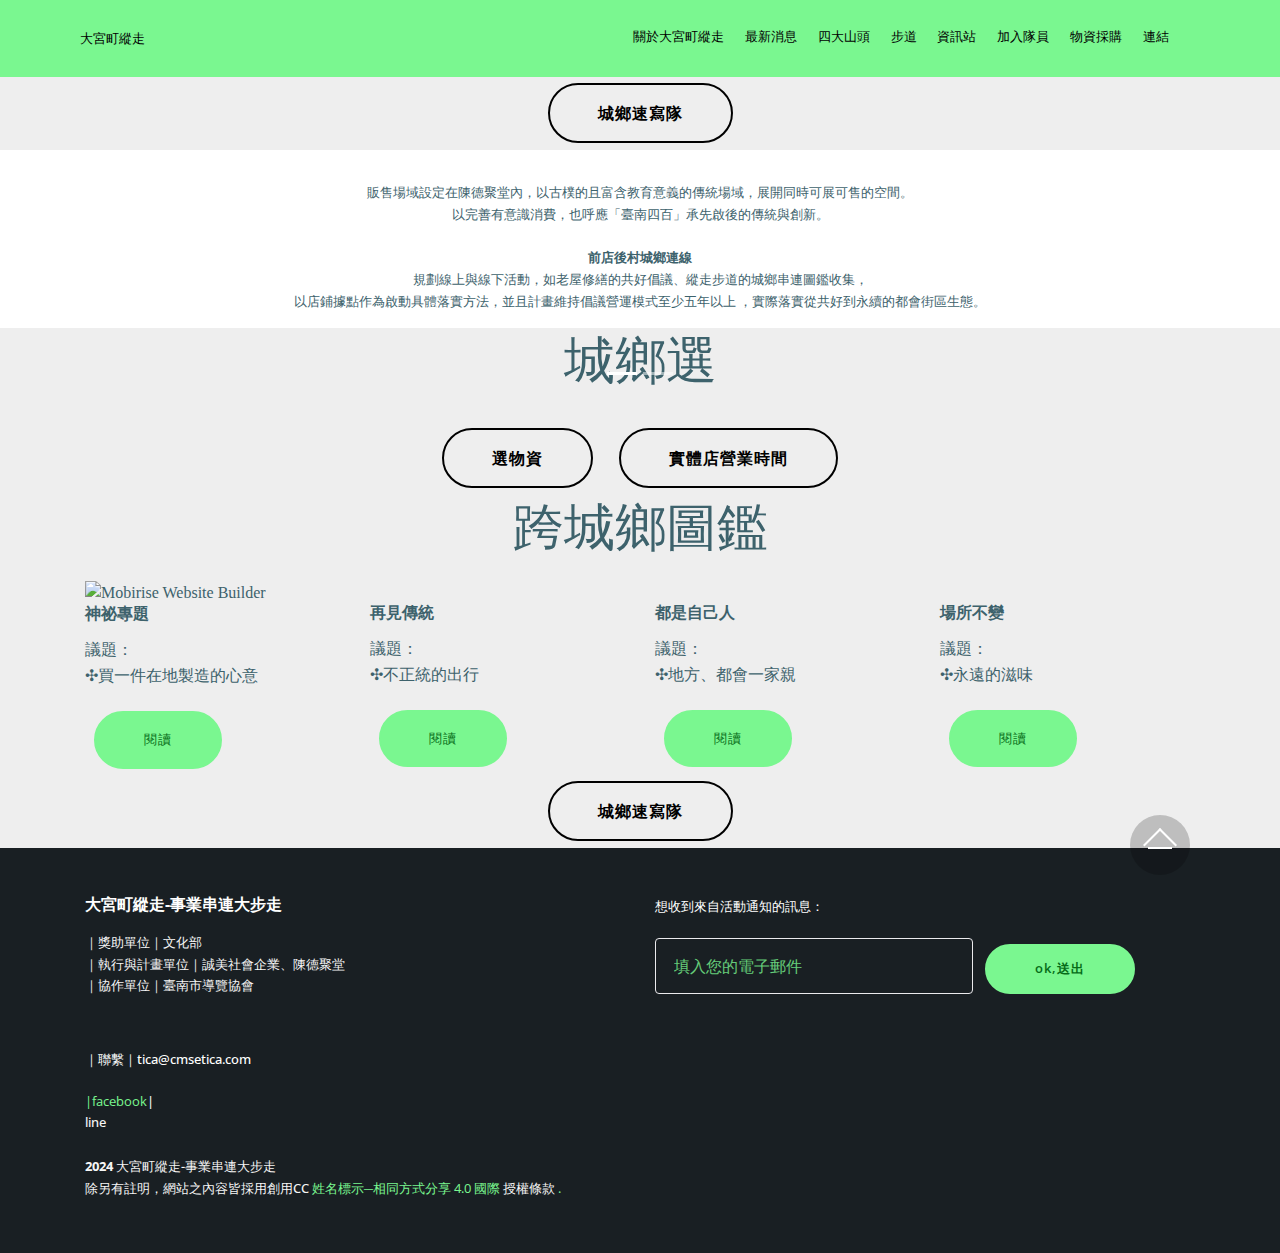
==== page1.html @ 5045e842 "create github pages" ====
<!DOCTYPE html>
<html  >
<head>
  <!-- Site made with Mobirise Website Builder v5.8.0, https://mobirise.com -->
  <meta charset="UTF-8">
  <meta http-equiv="X-UA-Compatible" content="IE=edge">
  <meta name="generator" content="Mobirise v5.8.0, mobirise.com">
  <meta name="viewport" content="width=device-width, initial-scale=1, minimum-scale=1">
  <link rel="shortcut icon" href="assets/images/noun-mountain-6549436.svg" type="image/x-icon">
  <meta name="description" content="">
  
  
  <title>城鄉雜貨店</title>
  <link rel="stylesheet" href="assets/bootstrap/css/bootstrap.min.css">
  <link rel="stylesheet" href="assets/bootstrap/css/bootstrap-grid.min.css">
  <link rel="stylesheet" href="assets/bootstrap/css/bootstrap-reboot.min.css">
  <link rel="stylesheet" href="assets/animatecss/animate.min.css">
    <link rel="stylesheet" href="assets/dropdown/css/style.css">
  <link rel="stylesheet" href="assets/theme/css/style.css">
  <link rel="stylesheet" href="assets/recaptcha.css">
  <link rel="preload" href="https://fonts.googleapis.com/css?family=PT+Serif:400,400i,700,700i&display=swap" as="style" onload="this.onload=null;this.rel='stylesheet'">
  <noscript><link rel="stylesheet" href="https://fonts.googleapis.com/css?family=PT+Serif:400,400i,700,700i&display=swap"></noscript>
  <link rel="preload" href="https://fonts.googleapis.com/css?family=Open+Sans:300,300i,400,400i,600,600i,700,700i,800,800i&display=swap" as="style" onload="this.onload=null;this.rel='stylesheet'">
  <noscript><link rel="stylesheet" href="https://fonts.googleapis.com/css?family=Open+Sans:300,300i,400,400i,600,600i,700,700i,800,800i&display=swap"></noscript>
  <link rel="preload" as="style" href="assets/mobirise/css/mbr-additional.css"><link rel="stylesheet" href="assets/mobirise/css/mbr-additional.css" type="text/css">

  
  
  

</head>
<body>
  
  <section class="menu cid-rwtBZ2A7qZ" once="menu" id="menu01-6x">

    

    <nav class="navbar navbar-expand beta-menu navbar-dropdown align-items-center navbar-fixed-top navbar-toggleable-sm">
        <button class="navbar-toggler navbar-toggler-right" type="button" data-toggle="collapse" data-target="#navbarSupportedContent" aria-controls="navbarSupportedContent" aria-expanded="false" aria-label="Toggle navigation">
            <div class="hamburger">
                <span></span>
                <span></span>
                <span></span>
                <span></span>
            </div>
        </button>
        <div class="menu-logo">
            <div class="navbar-brand">
                
                <span class="navbar-caption-wrap"><a class="navbar-caption text-black text-primary display-4" href="index.html#content1-5">大宮町縱走</a></span>
            </div>
        </div>
        <div class="collapse navbar-collapse" id="navbarSupportedContent">
            <ul class="navbar-nav nav-dropdown nav-right" data-app-modern-menu="true"><li class="nav-item">
                    <a class="nav-link link text-black text-primary display-4" href="index.html#top" aria-expanded="false">關於大宮町縱走</a>
                </li>
                <li class="nav-item"><a class="nav-link link text-black display-4" href="index.html#slider1-3g" aria-expanded="false">最新消息</a></li>
                <li class="nav-item dropdown"><a class="nav-link link dropdown-toggle text-black display-4" href="index.html#features05-z" data-toggle="dropdown-submenu" aria-expanded="false">四大山頭</a><div class="dropdown-menu"><a class="dropdown-item text-black text-primary display-4" href="page1.html#image3-7b">城鄉雜貨店</a><a class="dropdown-item text-black display-4" href="index.html#features05-4i">縱走步道</a><a class="dropdown-item text-black display-4" href="index.html#features05-4i">古物快遞</a><a class="dropdown-item text-black display-4" href="index.html#features05-4i">修繕倡議</a></div></li>
                <li class="nav-item"><a class="nav-link link text-black display-4" href="index.html#content05-3s">步道</a></li>
                <li class="nav-item"><a class="nav-link link text-black display-4" href="index.html#slider3-3v">資訊站</a></li><li class="nav-item dropdown"><a class="nav-link link text-black dropdown-toggle display-4" href="#" data-toggle="dropdown-submenu" aria-expanded="false">加入隊員</a><div class="dropdown-menu"><a class="text-black dropdown-item display-4" href="index.html#slider3-3v">步道縱走隊</a><a class="text-black dropdown-item display-4" href="index.html#slider3-3v">城鄉速寫隊</a></div></li><li class="nav-item"><a class="nav-link link text-black display-4" href="index.html#slider3-3v">物資採購</a></li><li class="nav-item"><a class="nav-link link text-black text-primary display-4" href="https://o8d.github.io/act/" target="_blank">連結</a></li>
                
                <li class="nav-item">
                    <a class="nav-link link text-black display-4" href="https://mobirise.co">
                    </a>
                </li></ul>
            
        </div>
    </nav>
</section>

<section class="header2 personam4_header2 cid-u94qSugy0E" id="header02-7f">

	
    


	

	<div class="container">
		<div class="row justify-content-md-center">
			<div class="col-md-10 align-center">
				
				
				
				<div class="mbr-section-btn"><a class="btn btn-md btn-black-outline display-7" href="https://mobiri.se">城鄉速寫隊</a></div>
			</div>
		</div>
	</div>
</section>

<section data-bs-version="5.1" class="image3 cid-u94etAbN1h" id="image3-7b">
    

    <div class="mbr-overlay" style="opacity: 1; background-color: rgb(255, 255, 255);">
    </div>

    <div class="container">
        <div class="row justify-content-center">
            <div class="col-12 col-lg-12">
                <div class="image-wrapper">
                    <img src="assets/images/2024web0405-1.jpg" alt="">
                    <p class="mbr-description mbr-fonts-style mt-2 align-center display-4">販售場域設定在陳德聚堂內，以古樸的且富含教育意義的傳統場域，展開同時可展可售的空間。<br>以完善有意識消費，也呼應「臺南四百」承先啟後的傳統與創新。<br><br><strong>前店後村城鄉連線</strong><br>規劃線上與線下活動，如老屋修繕的共好倡議、縱走步道的城鄉串連圖鑑收集，<br>以店鋪據點作為啟動具體落實方法，並且計畫維持倡議營運模式至少五年以上 ，實際落實從共好到永續的都會街區生態。</p>
                </div>
            </div>
        </div>
    </div>
</section>

<section class="carousel slide testimonials-slider extTestimonials cid-u94cdJDrda" data-interval="false" id="slider3-75">
    
    

    

    <div class="container align-center">
        <h2 class="mbr-fonts-style mbr-section-title line-bg-warning display-2">城鄉選</h2>
        
        <div class="carousel slide pt-4" role="listbox" data-pause="true" data-keyboard="false" data-ride="false" data-interval="false">
            
            <!-- <div mbr-list mbr-list-grow="testimonialsSlides" class="carousel-inner"> -->
                <ol class="carousel-indicators">
                    <li data-target="#carouselExampleIndicators" data-slide-to="0" class="active"></li>
                    <li data-target="#carouselExampleIndicators" data-slide-to="1"></li>
                   
                  </ol>
                <div class="carousel-item">
                    <div class="row justify-content-center">
                        <div class="col-md-6 img-card col-lg-3">                          
                            <div class="img-block">
                              <div class="wrapper-img">
                                <img src="assets/images/mbr-1.jpg" alt="" title="">
                              </div>
                              <div class="title-block align-left">
                                <h5 class="desk mbr-fonts-style mbr-bold display-4">ꚰ南化區</h5>
                                <h4 class="mbr-fonts-style signature mbr-bold display-5">黑糖、水果、養蜂人家</h4>       
                                <p class="mbr-text mbr-fonts-style display-4">⊹代表產品或商店 ➡︎<br>花粉湯圓、薑黃粉<br>⊹中西區店家媒合 ➡︎<br>綠豆皮的薑黃粉角<br>⊹城鄉的步道走法 ➡︎<br><br><br></p>    
                                        
                              </div>
                            </div>
                        </div>
                        <div class="col-md-6 img-card col-lg-3">
                            <div class="img-block">
                              <div class="wrapper-img">
                                  <img src="assets/images/mbr.jpeg" alt="" title="">
                              </div>
                              <div class="title-block align-left">
                                <h5 class="desk mbr-fonts-style display-4">ꚰ左鎮區</h5>
                                <h4 class="mbr-fonts-style signature mbr-bold display-5">破布子、<br>咖啡豆</h4>                   
                                <p class="mbr-text mbr-fonts-style display-4">⊹代表產品 ➡︎<br>白堊咖啡<br>⊹中西區店家媒合 ➡︎<br>⊹城鄉的步道走法 ➡︎<br></p>
                                 
                              </div>
                            </div>           
                        </div>
                        <div class="col-md-6 img-card col-lg-3">
                            <div class="img-block">
                                <div class="wrapper-img">
                                    <img src="assets/images/mbr-1.jpg" alt="" title="">
                                </div>
                                <div class="title-block align-left">
                                  <h5 class="desk mbr-fonts-style display-4">ꚰ山上區</h5>
                                  <h4 class="mbr-fonts-style signature mbr-bold display-5">鳳梨<br><br></h4>
                                  <p class="mbr-text mbr-fonts-style display-4">⊹代表產品 ➡︎水果酥<br>⊹中西區店家媒合 ➡︎<br>⊹城鄉的步道走法 ➡︎<br></p>
                                   
                                </div>
                            </div>                    
                        </div>
                        <div class="col-md-6 img-card col-lg-3">
                            <div class="img-block">
                                <div class="wrapper-img">
                                    <img src="assets/images/mbr-3.jpg" alt="" title="">
                                </div>
                                <div class="title-block align-left">
                                  <h5 class="desk mbr-fonts-style display-4">ꚰ鹽水區</h5>
                                  <h4 class="mbr-fonts-style signature mbr-bold display-5">番茄</h4>                   
                                  <p class="mbr-text mbr-fonts-style display-4">⊹代表產品 ➡︎<br>⊹中西區店家媒合 ➡︎<br>⊹城鄉的步道走法 ➡︎</p>
                                   
                                </div>
                            </div>                    
                        </div>
                    </div>
                </div>
            <div class="carousel-item">
                    <div class="row justify-content-center">
                        <div class="col-md-6 img-card col-lg-3">
                          
                          <div class="img-block">
                              <div class="wrapper-img">
                                  <img src="file:///Users/chenyiwen/Library/Application%20Support/Mobirise.com/Mobirise/ewen0513_0040gmail_002ecom/addons/studiom4/components/slider3/false">
                              </div>
                              <div class="title-block align-left">
                                <h5 class="desk mbr-fonts-style display-4">神祕專題</h5>
                                <h4 class="mbr-fonts-style signature mbr-bold display-5">1</h4>
                                <p class="mbr-text mbr-fonts-style display-7">買一件在地製造的心意</p>
                                         
                              </div>
                          </div>            
                        </div>
                        <div class="col-md-6 img-card col-lg-3">
                            <div class="img-block">
                                <div class="wrapper-img">
                                    <img src="file:///Users/chenyiwen/Library/Application%20Support/Mobirise.com/Mobirise/ewen0513_0040gmail_002ecom/addons/studiom4/components/slider3/false">
                                </div>
                                <div class="title-block align-left">
                                  <h5 class="desk mbr-fonts-style display-4">再見傳統</h5>
                                  <h4 class="mbr-fonts-style signature mbr-bold display-5">2</h4>                   
                                  <p class="mbr-text mbr-fonts-style display-7">不正統的出行</p>
                                     
                                </div>
                            </div>                    
                        </div>
                        <div class="col-md-6 img-card col-lg-3">
                          <div class="img-block">
                              <div class="wrapper-img">
                                  <img src="file:///Users/chenyiwen/Library/Application%20Support/Mobirise.com/Mobirise/ewen0513_0040gmail_002ecom/addons/studiom4/components/slider3/false">
                              </div>
                              <div class="title-block align-left">
                                <h5 class="desk mbr-fonts-style display-4">都是自己人</h5>
                                <h4 class="mbr-fonts-style signature mbr-bold display-5">3</h4>                   
                                <p class="mbr-text mbr-fonts-style display-7">地方、都會一家親</p>
                                   
                              </div>
                          </div>            
                        </div>
                        <div class="col-md-6 img-card col-lg-3">
                          <div class="img-block">
                            <div class="wrapper-img">
                                <img src="file:///Users/chenyiwen/Library/Application%20Support/Mobirise.com/Mobirise/ewen0513_0040gmail_002ecom/addons/studiom4/components/slider3/false">
                            </div>
                            <div class="title-block align-left">
                              <h5 class="desk mbr-fonts-style display-4">場所不變</h5>
                              <h4 class="mbr-fonts-style signature mbr-bold display-5">&nbsp;4</h4><p class="mbr-text mbr-fonts-style display-7">永遠的滋味</p>
                                       
                            </div>
                          </div>            
                        </div>
                    </div>
                </div>
              </div>
            <!-- <div class="carousel-controls">
              <a class="carousel-control-prev" role="button" data-slide="prev">
                <span aria-hidden="true" class="mbri-left mbr-iconfont"></span>
                <span class="sr-only">Previous</span>
              </a>
              <a class="carousel-control-next" role="button" data-slide="next">
                <span aria-hidden="true" class="mbri-right mbr-iconfont"></span>
                <span class="sr-only">Next</span>
              </a>
            </div> -->
        </div>
    <!-- </div> -->
    
</section>

<section class="header2 personam4_header2 cid-u94qeEYxZe" id="header02-7d">

	
    


	

	<div class="container">
		<div class="row justify-content-md-center">
			<div class="col-md-10 align-center">
				
				
				
				<div class="mbr-section-btn"><a class="btn btn-md btn-black-outline display-7" href="page1.html">選物資</a> <a class="btn btn-md btn-black-outline display-7" href="page1.html">實體店營業時間</a></div>
			</div>
		</div>
	</div>
</section>

<section data-bs-version="5.1" class="features3 cid-u94nMPRrnV" id="features3-7c">
    
    
    <div class="container">
        <div class="mbr-section-head">
            <h4 class="mbr-section-title mbr-fonts-style align-center mb-0 display-2">跨城鄉圖鑑</h4>
            
        </div>
        <div class="row mt-4">
            <div class="item features-image сol-12 col-md-6 col-lg-3 active">
                <div class="item-wrapper">
                    <div class="item-img">
                        <img src="assets/images/mbr-1.jpg" alt="Mobirise Website Builder" data-slide-to="1" data-bs-slide-to="2">
                    </div>
                    <div class="item-content">
                        <h5 class="item-title mbr-fonts-style display-7"><strong>神祕專題</strong></h5>
                        
                        <p class="mbr-text mbr-fonts-style mt-3 display-7">議題：<br>✣買一件在地製造的心意&nbsp;<br></p>
                    </div>
                    <div class="mbr-section-btn item-footer mt-2"><a href="" class="btn btn-primary item-btn display-4" target="_blank">閱讀</a></div>
                </div>
            </div><div class="item features-image сol-12 col-md-6 col-lg-3">
                <div class="item-wrapper">
                    <div class="item-img">
                        <img src="assets/images/mbr-1.jpg" alt="" data-slide-to="2" data-bs-slide-to="1">
                    </div>
                    <div class="item-content">
                        <h5 class="item-title mbr-fonts-style display-7"><strong>再見傳統</strong></h5>
                        
                        <p class="mbr-text mbr-fonts-style mt-3 display-7">議題：<br>✣不正統的出行&nbsp;<br></p>
                    </div>
                    <div class="mbr-section-btn item-footer mt-2"><a href="" class="btn btn-primary item-btn display-4" target="_blank">閱讀</a></div>
                </div>
            </div><div class="item features-image сol-12 col-md-6 col-lg-3">
                <div class="item-wrapper">
                    <div class="item-img">
                        <img src="assets/images/mbr-1.jpg" alt="" data-slide-to="3" data-bs-slide-to="3">
                    </div>
                    <div class="item-content">
                        <h5 class="item-title mbr-fonts-style display-7"><strong>都是自己人</strong></h5>
                        
                        <p class="mbr-text mbr-fonts-style mt-3 display-7">議題：<br>✣地方、都會一家親&nbsp;<br></p>
                    </div>
                    <div class="mbr-section-btn item-footer mt-2"><a href="" class="btn btn-primary item-btn display-4" target="_blank">閱讀</a></div>
                </div>
            </div><div class="item features-image сol-12 col-md-6 col-lg-3">
                <div class="item-wrapper">
                    <div class="item-img">
                        <img src="assets/images/mbr-1.jpg" alt="" data-slide-to="3" data-bs-slide-to="4">
                    </div>
                    <div class="item-content">
                        <h5 class="item-title mbr-fonts-style display-7"><strong>場所不變</strong></h5>
                        
                        <p class="mbr-text mbr-fonts-style mt-3 display-7">議題：<br>✣永遠的滋味&nbsp;<br></p>
                    </div>
                    <div class="mbr-section-btn item-footer mt-2"><a href="" class="btn btn-primary item-btn display-4" target="_blank">閱讀</a></div>
                </div>
            </div>
            
            
        </div>
    </div>
</section>

<section class="header2 personam4_header2 cid-u94soJcaNh" id="header02-7g">

	
    


	

	<div class="container">
		<div class="row justify-content-md-center">
			<div class="col-md-10 align-center">
				
				
				
				<div class="mbr-section-btn"><a class="btn btn-md btn-black-outline display-7" href="page1.html">城鄉速寫隊</a></div>
			</div>
		</div>
	</div>
</section>

<section class="footer1 cid-u8Zj7DPe8q mbr-reveal" id="footer1-6y">

    

    

    <div class="container">
        <div class="row justify-content-between">
            
            
            <div class="col-md-6 wrap col-lg-4 col-lg-6">
                <div class="footer__content">
                    <h4 class="mbr-fonts-style mbr-semibold title__adress display-7"><strong>大宮町縱走-事業串連大步走</strong></h4>
                    <p class="work__adress mbr-fonts-style display-4">｜獎助單位｜文化部<br>｜執行與計畫單位｜誠美社會企業、陳德聚堂<br>｜協作單位｜臺南市導覽協會</p>
                </div>
                <div class="footer__content">
                    <h4 class="mbr-fonts-style mbr-semibold title__adress display-4"><br><div>｜聯繫｜tica@cmsetica.com</div></h4>
                    <p class="work__adress mbr-fonts-style display-4"><strong><a href="https://www.facebook.com/cmsetica/" class="text-primary" target="_blank">|facebook</a></strong>|<br>line&nbsp;<br><br><strong>2024&nbsp;</strong>大宮町縱走-事業串連大步走<br>除另有註明，網站之內容皆採用創用CC<a href="https://creativecommons.org/licenses/by-sa/4.0/deed.zh_TW"> 姓名標示─相同方式分享 4.0 國際 </a>授權條款 <a href="page5.html#content10-33">.</a><strong><a href="https://www.facebook.com/chendejiutang.since1660s/" class="text-primary"><br></a></strong><a href="https://www.facebook.com/chendejiutang.since1660s/" class="text-primary"><strong><br></strong></a></p>
                </div>
            </div>
            <div class="col-md-6 wrap col-lg-6">
                <div class="footer__content">
                    <h4 class="mbr-fonts-style mbr-semibold title__adress display-4">想收到來自活動通知的訊息：</h4>
                   <div class="subscribe__form" data-form-type="formoid">
                <!---Formbuilder Form--->
                <form action="https://mobirise.eu/" method="POST" class="mbr-form form-with-styler" data-form-title="Mobirise Form"><input type="hidden" name="email" data-form-email="true" value="H0iTN4eElPsxp/QvAAJb3RLlJwXbobUTxx27jKUXwEPqYkqMCsYOVD+SOkk6jivtOsJcksHHFjQLmznW78Suj/iKRzMh2T3sj6kEP0ieFW5PPMvyphuk5E2WrXDKukXQ.SyZgMXSVF907f6EC/UXLol0f+LwtbguE61+/skNnOwVMNtXW/xlFOxFIPm2xG/RRFneel+MAjxNnTZdTasz50FGyR/mBd0UPR2P0AofnKzUoscw8qAjBcV8cufySsjA8">
                    <div class="row">
                        <div hidden="hidden" data-form-alert="" class="alert alert-success col-12">謝謝您</div>
                        <div hidden="hidden" data-form-alert-danger="" class="alert alert-danger col-12">
                        </div>
                    </div>
                    <div class="dragArea row">
                        <div class="form-group col-md-7  col-6" data-for="email">
                            <input type="email" name="email" placeholder="填入您的電子郵件" data-form-field="Email" required="required" class="form-control display-4" id="email-footer1-6y">
                        </div>
                        <div class="col-md-5 col-6 input-group-btn"><button type="submit" class="btn btn-lg btn-primary display-4">ok,送出</button></div>
                    </div>
                </form><!---Formbuilder Form--->
            </div>
                </div>
            </div> 
            
            
            </div>
            
            
        </div>
                
</section>


<script src="assets/web/assets/jquery/jquery.min.js"></script>
  <script src="assets/popper/popper.min.js"></script>
  <script src="assets/bootstrap/js/bootstrap.min.js"></script>
  <script src="assets/smoothscroll/smooth-scroll.js"></script>
  <script src="assets/viewportchecker/jquery.viewportchecker.js"></script>
      <script src="assets/dropdown/js/nav-dropdown.js"></script>
  <script src="assets/dropdown/js/navbar-dropdown.js"></script>
  <script src="assets/touchswipe/jquery.touch-swipe.min.js"></script>
  <script src="assets/bootstrapcarouselswipe/bootstrap-carousel-swipe.js"></script>
  <script src="assets/mbr-testimonials-slider/mbr-testimonials-slider.js"></script>
  <script src="assets/theme/js/script.js"></script>
  <script src="assets/formoid.min.js"></script>
  
  
  
 <div id="scrollToTop" class="scrollToTop mbr-arrow-up"><a style="text-align: center;"><i class="mbr-arrow-up-icon mbr-arrow-up-icon-cm cm-icon cm-icon-smallarrow-up"></i></a></div>
    <input name="animation" type="hidden">
  
</body>
</html>
---- assets/theme/css/style.css ----
section {
  background-color: #eeeeee;
}

section,
.container,
.container-fluid {
  position: relative;
  word-wrap: break-word;
}

.form-control:focus {
  box-shadow: none;
}

:focus {
  outline: none;
}

@media (max-width: 992px) {
  .container {
    max-width: 767px !important;
  }
}

a.mbr-iconfont:hover {
  text-decoration: none;
}

.article .lead p,
.article .lead ul,
.article .lead ol,
.article .lead pre,
.article .lead blockquote {
  margin-bottom: 0;
}

a {
  font-style: normal;
  font-weight: 400;
  cursor: pointer;
}

a, a:hover {
  text-decoration: none;
}

figure {
  margin-bottom: 0;
}

body {
  color: #3d626c;
}

h1,
h2,
h3,
h4,
h5,
h6,
.h1,
.h2,
.h3,
.h4,
.h5,
.h6,
.display-1,
.display-2,
.display-3,
.display-4 {
  line-height: 1;
  word-break: break-word;
  word-wrap: break-word;
}

b,
strong {
  font-weight: bold;
}

blockquote {
  padding: 10px 0 10px 20px;
  position: relative;
  border-left: 2px solid;
  border-color: #ff3366;
}

input:-webkit-autofill, input:-webkit-autofill:hover, input:-webkit-autofill:focus, input:-webkit-autofill:active {
  transition-delay: 9999s;
  transition-property: background-color, color;
}

textarea[type="hidden"] {
  display: none;
}

body {
  position: relative;
}

section {
  background-position: 50% 50%;
  background-repeat: no-repeat;
  background-size: cover;
}

section .mbr-background-video,
section .mbr-background-video-preview {
  position: absolute;
  bottom: 0;
  left: 0;
  right: 0;
  top: 0;
}

.hidden {
  visibility: hidden;
}

.mbr-z-index20 {
  z-index: 20;
}

/*! Base colors */
.mbr-white {
  color: #ffffff;
}

.mbr-black {
  color: #000000;
}

.mbr-bg-white {
  background-color: #ffffff;
}

.mbr-bg-black {
  background-color: #000000;
}

/*! Text-aligns */
.align-left {
  text-align: left;
}

.align-center {
  text-align: center;
}

.align-right {
  text-align: right;
}

@media (max-width: 767px) {
  .align-left,
  .align-center,
  .align-right,
  .mbr-section-btn,
  .mbr-section-title {
    text-align: center;
  }
}

/*! Font-weight  */
.mbr-light {
  font-weight: 300;
}

.mbr-regular {
  font-weight: 400;
}

.mbr-semibold {
  font-weight: 500;
}

.mbr-bold {
  font-weight: 700;
}

/*! Media  */
.media-size-item {
  -moz-flex: 1 1 auto;
  -o-flex: 1 1 auto;
  flex: 1 1 auto;
}

.media-content {
  flex-basis: 100%;
}

.media-container-row {
  display: flex;
  flex-direction: row;
  flex-wrap: wrap;
  justify-content: center;
  align-content: center;
  align-items: start;
}

.media-container-row .media-size-item {
  width: 400px;
}

.media-container-column {
  display: flex;
  flex-direction: column;
  flex-wrap: wrap;
  justify-content: center;
  align-content: center;
  align-items: stretch;
}

.media-container-column > * {
  width: 100%;
}

@media (min-width: 992px) {
  .media-container-row {
    flex-wrap: nowrap;
  }
}

figure {
  overflow: hidden;
}

figure[mbr-media-size] {
  transition: width 0.1s;
}

.mbr-figure img,
.mbr-figure iframe {
  display: block;
  width: 100%;
}

.card {
  background-color: transparent;
  border: none;
}

.card-img {
  text-align: center;
  flex-shrink: 0;
  -webkit-flex-shrink: 0;
}

.media {
  max-width: 100%;
  margin: 0 auto;
}

.mbr-figure {
  -ms-grid-row-align: center;
  align-self: center;
}

.media-container > div {
  max-width: 100%;
}

.mbr-figure img,
.card-img img {
  width: 100%;
}

@media (max-width: 991px) {
  .media-size-item {
    width: auto !important;
  }
  .media {
    width: auto;
  }
  .mbr-figure {
    width: 100% !important;
  }
}

/*! Buttons */
.mbr-section-btn {
  margin-left: -.25rem;
  margin-right: -.25rem;
  font-size: 0;
}

nav .mbr-section-btn {
  margin-left: 0rem;
  margin-right: 0rem;
}

/*! Btn icon margin */
.btn .mbr-iconfont,
.btn.btn-sm .mbr-iconfont {
  cursor: pointer;
  margin-right: 0.5rem;
}

.btn.btn-md .mbr-iconfont,
.btn.btn-md .mbr-iconfont {
  margin-right: 0.8rem;
}

.mbr-regular {
  font-weight: 400;
}

.mbr-semibold {
  font-weight: 500;
}

.mbr-bold {
  font-weight: 700;
}

[type="submit"] {
  -webkit-appearance: none;
}

/*! Full-screen */
.mbr-fullscreen .mbr-overlay {
  min-height: 100vh;
}

.mbr-fullscreen {
  display: flex;
  display: -moz-flex;
  display: -ms-flex;
  display: -o-flex;
  align-items: center;
  -webkit-align-items: center;
  min-height: 100vh;
  padding-top: 3rem;
  padding-bottom: 3rem;
}

/*! Map */
.map {
  height: 25rem;
  position: relative;
}

.map iframe {
  width: 100%;
  height: 100%;
}

/* Form */
.form-asterisk {
  font-family: initial;
  position: absolute;
  top: -2px;
  font-weight: normal;
}

/*! Scroll to top arrow */
.mbr-arrow-up {
  bottom: 25px;
  right: 90px;
  position: fixed;
  text-align: right;
  z-index: 5000;
  color: #ffffff;
  font-size: 32px;
  transform: rotate(180deg);
  -webkit-transform: rotate(180deg);
}

.mbr-arrow-up a {
  background: rgba(0, 0, 0, 0.2);
  border-radius: 3px;
  color: #fff;
  display: inline-block;
  height: 60px;
  width: 60px;
  outline-style: none !important;
  position: relative;
  text-decoration: none;
  transition: all .3s ease-in-out;
  cursor: pointer;
  text-align: center;
}

.mbr-arrow-up a:hover {
  background-color: rgba(0, 0, 0, 0.4);
}

.mbr-arrow-up a i {
  line-height: 60px;
}

.mbr-arrow-up-icon {
  display: block;
  color: #fff;
}

.mbr-arrow-up-icon::before {
  content: "\203a";
  display: inline-block;
  font-family: serif;
  font-size: 32px;
  line-height: 1;
  font-style: normal;
  position: relative;
  top: 6px;
  left: -4px;
  -webkit-transform: rotate(-90deg);
  transform: rotate(-90deg);
}

/*! Arrow Down */
.mbr-arrow {
  position: absolute;
  bottom: 45px;
  left: 50%;
  width: 60px;
  height: 60px;
  cursor: pointer;
  background-color: rgba(80, 80, 80, 0.5);
  border-radius: 50%;
  -webkit-transform: translateX(-50%);
  transform: translateX(-50%);
}

.mbr-arrow > a {
  display: inline-block;
  text-decoration: none;
  outline-style: none;
  -webkit-animation: arrowdown 1.7s ease-in-out infinite;
  animation: arrowdown 1.7s ease-in-out infinite;
}

.mbr-arrow > a > i {
  position: absolute;
  top: -2px;
  left: 15px;
  font-size: 2rem;
}

@keyframes arrowdown {
  0% {
    transform: translateY(0px);
    -webkit-transform: translateY(0px);
  }
  50% {
    transform: translateY(-5px);
    -webkit-transform: translateY(-5px);
  }
  100% {
    transform: translateY(0px);
    -webkit-transform: translateY(0px);
  }
}

@-webkit-keyframes arrowdown {
  0% {
    transform: translateY(0px);
    -webkit-transform: translateY(0px);
  }
  50% {
    transform: translateY(-5px);
    -webkit-transform: translateY(-5px);
  }
  100% {
    transform: translateY(0px);
    -webkit-transform: translateY(0px);
  }
}

@media (max-width: 500px) {
  .mbr-arrow-up {
    left: 50%;
    right: auto;
    transform: translateX(-50%) rotate(180deg);
    -webkit-transform: translateX(-50%) rotate(180deg);
  }
}

/*Gradients animation*/
@keyframes gradient-animation {
  from {
    background-position: 0% 100%;
    -webkit-animation-timing-function: ease-in-out;
            animation-timing-function: ease-in-out;
  }
  to {
    background-position: 100% 0%;
    -webkit-animation-timing-function: ease-in-out;
            animation-timing-function: ease-in-out;
  }
}

@-webkit-keyframes gradient-animation {
  from {
    background-position: 0% 100%;
    -webkit-animation-timing-function: ease-in-out;
            animation-timing-function: ease-in-out;
  }
  to {
    background-position: 100% 0%;
    -webkit-animation-timing-function: ease-in-out;
            animation-timing-function: ease-in-out;
  }
}

.bg-gradient {
  background-size: 200% 200%;
  animation: gradient-animation 5s infinite alternate;
  -webkit-animation: gradient-animation 5s infinite alternate;
}

.menu .navbar-brand {
  display: -webkit-flex;
}

.menu .navbar-brand span {
  display: flex;
  display: -webkit-flex;
}

.menu .navbar-brand .navbar-caption-wrap {
  display: -webkit-flex;
}

.menu .navbar-brand .navbar-logo img {
  display: -webkit-flex;
}

@media (min-width: 768px) and (max-width: 991px) {
  .menu .navbar-toggleable-sm .navbar-nav {
    display: -ms-flexbox;
  }
}

@media (max-width: 991px) {
  .menu .navbar-collapse {
    max-height: 93.5vh;
  }
  .menu .navbar-collapse.show {
    overflow: auto;
  }
}

@media (min-width: 992px) {
  .menu .navbar-nav.nav-dropdown {
    display: -webkit-flex;
  }
  .menu .navbar-toggleable-sm .navbar-collapse {
    display: -webkit-flex !important;
  }
  .menu .collapsed .navbar-collapse {
    max-height: 93.5vh;
  }
  .menu .collapsed .navbar-collapse.show {
    overflow: auto;
  }
}

@media (max-width: 767px) {
  .menu .navbar-collapse {
    max-height: 80vh;
  }
}

.navbar {
  display: -webkit-flex;
  -webkit-flex-wrap: wrap;
  -webkit-align-items: center;
  -webkit-justify-content: space-between;
}

.navbar-collapse {
  -webkit-flex-basis: 100%;
  -webkit-flex-grow: 1;
  -webkit-align-items: center;
}

.nav-dropdown .link {
  padding: .667em 1.667em !important;
  margin: 0 !important;
}

.nav {
  display: -webkit-flex;
  -webkit-flex-wrap: wrap;
}

.row {
  display: -webkit-flex;
  -webkit-flex-wrap: wrap;
}

.justify-content-center {
  -webkit-justify-content: center;
}

.form-inline {
  display: -webkit-flex;
  -webkit-align-items: center;
}

.card-wrapper {
  -webkit-flex: 1;
}

.carousel-control {
  z-index: 10;
  display: -webkit-flex;
  -webkit-align-items: center;
  -webkit-justify-content: center;
}

.carousel-controls {
  display: -webkit-flex;
}

.media {
  display: -webkit-flex;
}

.form-group:focus {
  outline: none;
}

.jq-selectbox__select {
  padding: 1.07em .5em;
  position: absolute;
  top: 0;
  left: 0;
  width: 100%;
}

.jq-selectbox__dropdown {
  position: absolute;
  top: 100%;
  left: 0 !important;
  width: 100% !important;
}

.jq-selectbox__trigger-arrow {
  -webkit-transform: translateY(-50%);
          transform: translateY(-50%);
}

.jq-selectbox li {
  padding: 1.07em .5em;
}

.modal-dialog,
.modal-content {
  height: 100%;
}

.modal-dialog .carousel-inner {
  height: calc(100vh - 1.75rem);
}

@media (max-width: 575px) {
  .modal-dialog .carousel-inner {
    height: calc(100vh - 1rem);
  }
}

.carousel-item {
  text-align: center;
}

.carousel-item img {
  margin: auto;
}

.mbr-section-title {
  font-style: normal;
  line-height: 1.2;
}

.mbr-section-subtitle {
  line-height: 1.3;
}

.mbr-text {
  font-style: normal;
  line-height: 1.6;
}

body {
  font-style: normal;
  line-height: 1.5;
}

.btn {
  font-weight: 600;
  border-width: 2px;
  font-style: normal;
  letter-spacing: 1px;
  margin: .4rem .8rem;
  white-space: normal;
  transition: all .3s ease-in-out;
  display: inline-flex;
  align-items: center;
  justify-content: center;
  word-break: break-word;
  -webkit-align-items: center;
  -webkit-justify-content: center;
  display: -webkit-inline-flex;
}

.btn-sm {
  font-weight: 600;
  letter-spacing: 1px;
  transition: all .3s ease-in-out;
}

.btn-md {
  font-weight: 600;
  letter-spacing: 1px;
  margin: .4rem .8rem !important;
  transition: all .3s ease-in-out;
}

.btn-lg {
  font-weight: 600;
  letter-spacing: 1px;
  margin: .4rem .8rem !important;
  transition: all .3s ease-in-out;
}

.btn-form {
  margin: 0;
  border-radius: 0;
}

.btn-form:hover {
  cursor: pointer;
}

@media (max-width: 767px) {
  .btn {
    font-size: .75rem !important;
  }
  .btn .mbr-iconfont {
    font-size: 1rem !important;
  }
}

#scrollToTop a i:before {
  content: '';
  position: absolute;
  height: 40%;
  top: 25%;
  background: #fff;
  width: 2px;
  left: calc(50% - 1px);
}

#scrollToTop a i:after {
  content: '';
  position: absolute;
  display: block;
  border-top: 2px solid #fff;
  border-right: 2px solid #fff;
  width: 40%;
  height: 40%;
  left: 30%;
  bottom: 30%;
  transform: rotate(135deg);
  -webkit-transform: rotate(135deg);
}

/* Others*/
.note-check a[data-value=Rubik] {
  font-style: normal;
}

.mbr-arrow a {
  color: #ffffff;
}

@media (max-width: 767px) {
  .mbr-arrow {
    display: none;
  }
}

.form-control-label {
  position: relative;
  cursor: pointer;
  margin-bottom: .357em;
  padding: 0;
}

.alert {
  color: #ffffff;
  border-radius: 0;
  border: 0;
  font-size: .875rem;
  line-height: 1.5;
  margin-bottom: 1.875rem;
  padding: 1.25rem;
  position: relative;
}

.alert.alert-form::after {
  background-color: inherit;
  bottom: -7px;
  content: "";
  display: block;
  height: 14px;
  left: 50%;
  margin-left: -7px;
  position: absolute;
  transform: rotate(45deg);
  width: 14px;
  -webkit-transform: rotate(45deg);
}

.form-control {
  background-color: #f5f5f5;
  box-shadow: none;
  color: #565656;
  line-height: 1.43;
  min-height: 3.5em;
  padding: 1.07em .5em;
}

.form-control, .form-control:focus {
  border: 1px solid #e8e8e8;
}

.form-active .form-control:invalid {
  border-color: red;
}

.mbr-overlay {
  background-color: #000;
  bottom: 0;
  left: 0;
  opacity: .5;
  position: absolute;
  right: 0;
  top: 0;
  z-index: 0;
  pointer-events: none;
}

blockquote {
  font-style: italic;
  padding: 10px 0 10px 20px;
  font-size: 1.09rem;
  position: relative;
  border-width: 3px;
}

ul,
ol,
pre,
blockquote {
  margin-bottom: 2.3125rem;
}

pre {
  background: #f4f4f4;
  padding: 10px 24px;
  white-space: pre-wrap;
}

.inactive {
  -webkit-user-select: none;
  -moz-user-select: none;
  -ms-user-select: none;
  user-select: none;
  pointer-events: none;
  -webkit-user-drag: none;
  user-drag: none;
}

.mbr-section__comments .row {
  justify-content: center;
  -webkit-justify-content: center;
}

.navbar-toggler {
  align-self: flex-start;
  padding: 0.25rem 0.75rem;
  font-size: 1.25rem;
  line-height: 1;
  background: transparent;
  border: 1px solid transparent;
  border-radius: 0.25rem;
}

.navbar-toggler:focus,
.navbar-toggler:hover {
  text-decoration: none;
}

.navbar-toggler-icon {
  display: inline-block;
  width: 1.5em;
  height: 1.5em;
  vertical-align: middle;
  content: "";
  background: no-repeat center center;
  background-size: 100% 100%;
}

.navbar-toggler-left {
  position: absolute;
  left: 1rem;
}

.navbar-toggler-right {
  position: absolute;
  right: 1rem;
}

@media (max-width: 575px) {
  .navbar-toggleable .navbar-nav .dropdown-menu {
    position: static;
    float: none;
  }
  .navbar-toggleable > .container {
    padding-right: 0;
    padding-left: 0;
  }
}

@media (min-width: 576px) {
  .navbar-toggleable {
    flex-direction: row;
    flex-wrap: nowrap;
    align-items: center;
  }
  .navbar-toggleable .navbar-nav {
    flex-direction: row;
  }
  .navbar-toggleable .navbar-nav .nav-link {
    padding-right: .5rem;
    padding-left: .5rem;
  }
  .navbar-toggleable > .container {
    display: flex;
    flex-wrap: nowrap;
    align-items: center;
  }
  .navbar-toggleable .navbar-collapse {
    display: flex !important;
    width: 100%;
  }
  .navbar-toggleable .navbar-toggler {
    display: none;
  }
}

@media (max-width: 767px) {
  .navbar-toggleable-sm .navbar-nav .dropdown-menu {
    position: static;
    float: none;
  }
  .navbar-toggleable-sm > .container {
    padding-right: 0;
    padding-left: 0;
  }
}

@media (min-width: 768px) {
  .navbar-toggleable-sm {
    flex-direction: row;
    flex-wrap: nowrap;
    align-items: center;
  }
  .navbar-toggleable-sm .navbar-nav {
    flex-direction: row;
  }
  .navbar-toggleable-sm .navbar-nav .nav-link {
    padding-right: .5rem;
    padding-left: .5rem;
  }
  .navbar-toggleable-sm > .container {
    display: flex;
    flex-wrap: nowrap;
    align-items: center;
  }
  .navbar-toggleable-sm .navbar-collapse {
    display: none;
    width: 100%;
  }
  .navbar-toggleable-sm .navbar-toggler {
    display: none;
  }
}

@media (max-width: 991px) {
  .navbar-toggleable-md .navbar-nav .dropdown-menu {
    position: static;
    float: none;
  }
  .navbar-toggleable-md > .container {
    padding-right: 0;
    padding-left: 0;
  }
}

@media (min-width: 992px) {
  .navbar-toggleable-md {
    flex-direction: row;
    flex-wrap: nowrap;
    align-items: center;
  }
  .navbar-toggleable-md .navbar-nav {
    flex-direction: row;
  }
  .navbar-toggleable-md .navbar-nav .nav-link {
    padding-right: .5rem;
    padding-left: .5rem;
  }
  .navbar-toggleable-md > .container {
    display: flex;
    flex-wrap: nowrap;
    align-items: center;
  }
  .navbar-toggleable-md .navbar-collapse {
    display: flex !important;
    width: 100%;
  }
  .navbar-toggleable-md .navbar-toggler {
    display: none;
  }
}

@media (max-width: 1199px) {
  .navbar-toggleable-lg .navbar-nav .dropdown-menu {
    position: static;
    float: none;
  }
  .navbar-toggleable-lg > .container {
    padding-right: 0;
    padding-left: 0;
  }
}

@media (min-width: 1200px) {
  .navbar-toggleable-lg {
    flex-direction: row;
    flex-wrap: nowrap;
    align-items: center;
  }
  .navbar-toggleable-lg .navbar-nav {
    flex-direction: row;
  }
  .navbar-toggleable-lg .navbar-nav .nav-link {
    padding-right: .5rem;
    padding-left: .5rem;
  }
  .navbar-toggleable-lg > .container {
    display: flex;
    flex-wrap: nowrap;
    align-items: center;
  }
  .navbar-toggleable-lg .navbar-collapse {
    display: flex !important;
    width: 100%;
  }
  .navbar-toggleable-lg .navbar-toggler {
    display: none;
  }
}

.navbar-toggleable-xl {
  flex-direction: row;
  flex-wrap: nowrap;
  align-items: center;
}

.navbar-toggleable-xl .navbar-nav .dropdown-menu {
  position: static;
  float: none;
}

.navbar-toggleable-xl > .container {
  padding-right: 0;
  padding-left: 0;
}

.navbar-toggleable-xl .navbar-nav {
  flex-direction: row;
}

.navbar-toggleable-xl .navbar-nav .nav-link {
  padding-right: .5rem;
  padding-left: .5rem;
}

.navbar-toggleable-xl > .container {
  display: flex;
  flex-wrap: nowrap;
  align-items: center;
}

.navbar-toggleable-xl .navbar-collapse {
  display: flex !important;
  width: 100%;
}

.navbar-toggleable-xl .navbar-toggler {
  display: none;
}

.card-img {
  width: auto;
}

.menu .navbar.collapsed:not(.beta-menu) {
  flex-direction: column;
}

.carousel-item.active,
.carousel-item-next,
.carousel-item-prev {
  display: flex;
}

.note-air-layout .dropup .dropdown-menu,
.note-air-layout .navbar-fixed-bottom .dropdown .dropdown-menu {
  bottom: initial !important;
}

html,
body {
  height: auto;
  min-height: 100vh;
}

.dropup .dropdown-toggle::after {
  display: none;
}
.engine {
	position: absolute;
	text-indent: -2400px;
	text-align: center;
	padding: 0;
	top: 0;
	left: -2400px;
}
---- assets/mobirise/css/mbr-additional.css ----
body {
  font-family: EB Garamond;
}
.display-1 {
  font-family: 'PT Serif', serif;
  font-size: 4.2rem;
}
.display-1 > .mbr-iconfont {
  font-size: 6.72rem;
}
.display-2 {
  font-family: 'Open Sans', sans-serif;
  font-size: 3.2rem;
}
.display-2 > .mbr-iconfont {
  font-size: 5.12rem;
}
.display-4 {
  font-family: 'Open Sans', sans-serif;
  font-size: 0.8rem;
  line-height: 1.7;
  font-weight: 500;
}
.display-4 > .mbr-iconfont {
  font-size: 1.28rem;
}
.display-5 {
  font-family: 'Open Sans', sans-serif;
  font-size: 1.6rem;
  line-height: 1.3;
  font-weight: 500;
}
.display-5 > .mbr-iconfont {
  font-size: 2.56rem;
}
.display-7 {
  font-family: 'Open Sans', sans-serif;
  font-size: 1rem;
}
.display-7 > .mbr-iconfont {
  font-size: 1.6rem;
}
/* ---- Fluid typography for mobile devices ---- */
/* 1.4 - font scale ratio ( bootstrap == 1.42857 ) */
/* 100vw - current viewport width */
/* (48 - 20)  48 == 48rem == 768px, 20 == 20rem == 320px(minimal supported viewport) */
/* 0.65 - min scale variable, may vary */
@media (max-width: 768px) {
  .display-1 {
    font-size: 3.36rem;
    font-size: calc( 2.12rem + (4.2 - 2.12) * ((100vw - 20rem) / (48 - 20)));
    line-height: calc( 1.4 * (2.12rem + (4.2 - 2.12) * ((100vw - 20rem) / (48 - 20))));
  }
  .display-2 {
    font-size: 2.56rem;
    font-size: calc( 1.77rem + (3.2 - 1.77) * ((100vw - 20rem) / (48 - 20)));
    line-height: calc( 1.4 * (1.77rem + (3.2 - 1.77) * ((100vw - 20rem) / (48 - 20))));
  }
  .display-4 {
    font-size: 0.64rem;
    font-size: calc( 0.93rem + (0.8 - 0.93) * ((100vw - 20rem) / (48 - 20)));
    line-height: calc( 1.4 * (0.93rem + (0.8 - 0.93) * ((100vw - 20rem) / (48 - 20))));
  }
  .display-5 {
    font-size: 1.28rem;
    font-size: calc( 1.21rem + (1.6 - 1.21) * ((100vw - 20rem) / (48 - 20)));
    line-height: calc( 1.4 * (1.21rem + (1.6 - 1.21) * ((100vw - 20rem) / (48 - 20))));
  }
}
/* Buttons */
.btn {
  padding: 1rem 3rem;
  border-radius: 3px;
}
.btn-sm {
  padding: 0.6rem 1.5rem;
  border-radius: 3px;
}
.btn-md {
  padding: 1rem 3rem;
  border-radius: 3px;
}
.btn-lg {
  padding: 1.2rem 3.2rem;
  border-radius: 3px;
}
.bg-primary {
  background-color: #7af790 !important;
}
.bg-success {
  background-color: #f7ed4a !important;
}
.bg-info {
  background-color: #82786e !important;
}
.bg-warning {
  background-color: #879a9f !important;
}
.bg-danger {
  background-color: #ffffff !important;
}
.btn-primary,
.btn-primary:active {
  background-color: #7af790 !important;
  border-color: #7af790 !important;
  color: #066c18 !important;
}
.btn-primary:hover,
.btn-primary:focus,
.btn-primary.focus,
.btn-primary.active {
  color: #066c18 !important;
  background-color: #32f354 !important;
  border-color: #32f354 !important;
}
.btn-primary.disabled,
.btn-primary:disabled {
  color: #066c18 !important;
  background-color: #32f354 !important;
  border-color: #32f354 !important;
}
.btn-secondary,
.btn-secondary:active {
  background-color: #ff3366 !important;
  border-color: #ff3366 !important;
  color: #ffffff !important;
}
.btn-secondary:hover,
.btn-secondary:focus,
.btn-secondary.focus,
.btn-secondary.active {
  color: #ffffff !important;
  background-color: #e50039 !important;
  border-color: #e50039 !important;
}
.btn-secondary.disabled,
.btn-secondary:disabled {
  color: #ffffff !important;
  background-color: #e50039 !important;
  border-color: #e50039 !important;
}
.btn-info,
.btn-info:active {
  background-color: #82786e !important;
  border-color: #82786e !important;
  color: #ffffff !important;
}
.btn-info:hover,
.btn-info:focus,
.btn-info.focus,
.btn-info.active {
  color: #ffffff !important;
  background-color: #59524b !important;
  border-color: #59524b !important;
}
.btn-info.disabled,
.btn-info:disabled {
  color: #ffffff !important;
  background-color: #59524b !important;
  border-color: #59524b !important;
}
.btn-success,
.btn-success:active {
  background-color: #f7ed4a !important;
  border-color: #f7ed4a !important;
  color: #3f3c03 !important;
}
.btn-success:hover,
.btn-success:focus,
.btn-success.focus,
.btn-success.active {
  color: #3f3c03 !important;
  background-color: #eadd0a !important;
  border-color: #eadd0a !important;
}
.btn-success.disabled,
.btn-success:disabled {
  color: #3f3c03 !important;
  background-color: #eadd0a !important;
  border-color: #eadd0a !important;
}
.btn-warning,
.btn-warning:active {
  background-color: #879a9f !important;
  border-color: #879a9f !important;
  color: #ffffff !important;
}
.btn-warning:hover,
.btn-warning:focus,
.btn-warning.focus,
.btn-warning.active {
  color: #ffffff !important;
  background-color: #617479 !important;
  border-color: #617479 !important;
}
.btn-warning.disabled,
.btn-warning:disabled {
  color: #ffffff !important;
  background-color: #617479 !important;
  border-color: #617479 !important;
}
.btn-danger,
.btn-danger:active {
  background-color: #ffffff !important;
  border-color: #ffffff !important;
  color: #808080 !important;
}
.btn-danger:hover,
.btn-danger:focus,
.btn-danger.focus,
.btn-danger.active {
  color: #808080 !important;
  background-color: #d9d9d9 !important;
  border-color: #d9d9d9 !important;
}
.btn-danger.disabled,
.btn-danger:disabled {
  color: #808080 !important;
  background-color: #d9d9d9 !important;
  border-color: #d9d9d9 !important;
}
.btn-white {
  color: #333333 !important;
}
.btn-white,
.btn-white:active {
  background-color: #ffffff !important;
  border-color: #ffffff !important;
  color: #808080 !important;
}
.btn-white:hover,
.btn-white:focus,
.btn-white.focus,
.btn-white.active {
  color: #808080 !important;
  background-color: #d9d9d9 !important;
  border-color: #d9d9d9 !important;
}
.btn-white.disabled,
.btn-white:disabled {
  color: #808080 !important;
  background-color: #d9d9d9 !important;
  border-color: #d9d9d9 !important;
}
.btn-black,
.btn-black:active {
  background-color: #333333 !important;
  border-color: #333333 !important;
  color: #ffffff !important;
}
.btn-black:hover,
.btn-black:focus,
.btn-black.focus,
.btn-black.active {
  color: #ffffff !important;
  background-color: #0d0d0d !important;
  border-color: #0d0d0d !important;
}
.btn-black.disabled,
.btn-black:disabled {
  color: #ffffff !important;
  background-color: #0d0d0d !important;
  border-color: #0d0d0d !important;
}
.btn-primary-outline,
.btn-primary-outline:active {
  background: none;
  border-color: #1af140;
  color: #1af140;
}
.btn-primary-outline:hover,
.btn-primary-outline:focus,
.btn-primary-outline.focus,
.btn-primary-outline.active {
  color: #066c18;
  background-color: #7af790;
  border-color: #7af790;
}
.btn-primary-outline.disabled,
.btn-primary-outline:disabled {
  color: #066c18 !important;
  background-color: #7af790 !important;
  border-color: #7af790 !important;
}
.btn-secondary-outline,
.btn-secondary-outline:active {
  background: none;
  border-color: #cc0033;
  color: #cc0033;
}
.btn-secondary-outline:hover,
.btn-secondary-outline:focus,
.btn-secondary-outline.focus,
.btn-secondary-outline.active {
  color: #ffffff;
  background-color: #ff3366;
  border-color: #ff3366;
}
.btn-secondary-outline.disabled,
.btn-secondary-outline:disabled {
  color: #ffffff !important;
  background-color: #ff3366 !important;
  border-color: #ff3366 !important;
}
.btn-info-outline,
.btn-info-outline:active {
  background: none;
  border-color: #4b453f;
  color: #4b453f;
}
.btn-info-outline:hover,
.btn-info-outline:focus,
.btn-info-outline.focus,
.btn-info-outline.active {
  color: #ffffff;
  background-color: #82786e;
  border-color: #82786e;
}
.btn-info-outline.disabled,
.btn-info-outline:disabled {
  color: #ffffff !important;
  background-color: #82786e !important;
  border-color: #82786e !important;
}
.btn-success-outline,
.btn-success-outline:active {
  background: none;
  border-color: #d2c609;
  color: #d2c609;
}
.btn-success-outline:hover,
.btn-success-outline:focus,
.btn-success-outline.focus,
.btn-success-outline.active {
  color: #3f3c03;
  background-color: #f7ed4a;
  border-color: #f7ed4a;
}
.btn-success-outline.disabled,
.btn-success-outline:disabled {
  color: #3f3c03 !important;
  background-color: #f7ed4a !important;
  border-color: #f7ed4a !important;
}
.btn-warning-outline,
.btn-warning-outline:active {
  background: none;
  border-color: #55666b;
  color: #55666b;
}
.btn-warning-outline:hover,
.btn-warning-outline:focus,
.btn-warning-outline.focus,
.btn-warning-outline.active {
  color: #ffffff;
  background-color: #879a9f;
  border-color: #879a9f;
}
.btn-warning-outline.disabled,
.btn-warning-outline:disabled {
  color: #ffffff !important;
  background-color: #879a9f !important;
  border-color: #879a9f !important;
}
.btn-danger-outline,
.btn-danger-outline:active {
  background: none;
  border-color: #cccccc;
  color: #cccccc;
}
.btn-danger-outline:hover,
.btn-danger-outline:focus,
.btn-danger-outline.focus,
.btn-danger-outline.active {
  color: #808080;
  background-color: #ffffff;
  border-color: #ffffff;
}
.btn-danger-outline.disabled,
.btn-danger-outline:disabled {
  color: #808080 !important;
  background-color: #ffffff !important;
  border-color: #ffffff !important;
}
.btn-black-outline,
.btn-black-outline:active {
  background: none;
  border-color: #000000;
  color: #000000;
}
.btn-black-outline:hover,
.btn-black-outline:focus,
.btn-black-outline.focus,
.btn-black-outline.active {
  color: #ffffff;
  background-color: #333333;
  border-color: #333333;
}
.btn-black-outline.disabled,
.btn-black-outline:disabled {
  color: #ffffff !important;
  background-color: #333333 !important;
  border-color: #333333 !important;
}
.btn-white-outline,
.btn-white-outline:active,
.btn-white-outline.active {
  background: none;
  border-color: #ffffff;
  color: #ffffff;
}
.btn-white-outline:hover,
.btn-white-outline:focus,
.btn-white-outline.focus {
  color: #333333;
  background-color: #ffffff;
  border-color: #ffffff;
}
.text-primary {
  color: #7af790 !important;
}
.text-secondary {
  color: #ff3366 !important;
}
.text-success {
  color: #f7ed4a !important;
}
.text-info {
  color: #82786e !important;
}
.text-warning {
  color: #879a9f !important;
}
.text-danger {
  color: #ffffff !important;
}
.text-white {
  color: #ffffff !important;
}
.text-black {
  color: #000000 !important;
}
a.text-primary:hover,
a.text-primary:focus {
  color: #1af140 !important;
}
a.text-secondary:hover,
a.text-secondary:focus {
  color: #cc0033 !important;
}
a.text-success:hover,
a.text-success:focus {
  color: #d2c609 !important;
}
a.text-info:hover,
a.text-info:focus {
  color: #4b453f !important;
}
a.text-warning:hover,
a.text-warning:focus {
  color: #55666b !important;
}
a.text-danger:hover,
a.text-danger:focus {
  color: #cccccc !important;
}
a.text-white:hover,
a.text-white:focus {
  color: #b3b3b3 !important;
}
a.text-black:hover,
a.text-black:focus {
  color: #4d4d4d !important;
}
.alert-success {
  background-color: #70c770;
}
.alert-info {
  background-color: #82786e;
}
.alert-warning {
  background-color: #879a9f;
}
.alert-danger {
  background-color: #ffffff;
}
.mbr-section-btn a.btn:not(.btn-form) {
  border-radius: 100px;
}
.mbr-section-btn a.btn:not(.btn-form):hover,
.mbr-section-btn a.btn:not(.btn-form):focus {
  box-shadow: none !important;
}
.mbr-section-btn a.btn:not(.btn-form):hover,
.mbr-section-btn a.btn:not(.btn-form):focus {
  box-shadow: 0 10px 40px 0 rgba(0, 0, 0, 0.2) !important;
  -webkit-box-shadow: 0 10px 40px 0 rgba(0, 0, 0, 0.2) !important;
}
.mbr-gallery-filter li a {
  border-radius: 100px !important;
}
.mbr-gallery-filter li.active .btn {
  background-color: #7af790;
  border-color: #7af790;
  color: #08841e;
}
.mbr-gallery-filter li.active .btn:focus {
  box-shadow: none;
}
.nav-tabs .nav-link {
  border-radius: 100px !important;
}
a,
a:hover {
  color: #7af790;
}
.mbr-plan-header.bg-primary .mbr-plan-subtitle,
.mbr-plan-header.bg-primary .mbr-plan-price-desc {
  color: #ffffff;
}
.mbr-plan-header.bg-success .mbr-plan-subtitle,
.mbr-plan-header.bg-success .mbr-plan-price-desc {
  color: #ffffff;
}
.mbr-plan-header.bg-info .mbr-plan-subtitle,
.mbr-plan-header.bg-info .mbr-plan-price-desc {
  color: #beb8b2;
}
.mbr-plan-header.bg-warning .mbr-plan-subtitle,
.mbr-plan-header.bg-warning .mbr-plan-price-desc {
  color: #ced6d8;
}
.mbr-plan-header.bg-danger .mbr-plan-subtitle,
.mbr-plan-header.bg-danger .mbr-plan-price-desc {
  color: #ffffff;
}
/* Scroll to top button*/
#scrollToTop a {
  border-radius: 100px;
}
.form-control {
  font-family: 'Open Sans', sans-serif;
  font-size: 1rem;
}
.form-control > .mbr-iconfont {
  font-size: 1.6rem;
}
blockquote {
  border-color: #7af790;
}
/* Forms */
.mbr-form .btn {
  margin: .4rem 0;
}
.mbr-form .input-group-btn a.btn {
  border-radius: 100px !important;
}
.mbr-form .input-group-btn a.btn:hover {
  box-shadow: 0 10px 40px 0 rgba(0, 0, 0, 0.2);
}
.mbr-form .input-group-btn button[type="submit"] {
  border-radius: 100px !important;
  padding: 1rem 3rem;
}
.mbr-form .input-group-btn button[type="submit"]:hover {
  box-shadow: 0 10px 40px 0 rgba(0, 0, 0, 0.2);
}
.jq-selectbox li:hover,
.jq-selectbox li.selected {
  background-color: #7af790;
  color: #000000;
}
.jq-selectbox .jq-selectbox__trigger-arrow,
.jq-number__spin.minus:after,
.jq-number__spin.plus:after {
  transition: 0.4s;
  border-top-color: currentColor;
  border-bottom-color: currentColor;
}
.jq-selectbox:hover .jq-selectbox__trigger-arrow,
.jq-number__spin.minus:hover:after,
.jq-number__spin.plus:hover:after {
  border-top-color: #7af790;
  border-bottom-color: #7af790;
}
.xdsoft_datetimepicker .xdsoft_calendar td.xdsoft_default,
.xdsoft_datetimepicker .xdsoft_calendar td.xdsoft_current,
.xdsoft_datetimepicker .xdsoft_timepicker .xdsoft_time_box > div > div.xdsoft_current {
  color: #000000 !important;
  background-color: #7af790 !important;
  box-shadow: none !important;
}
.xdsoft_datetimepicker .xdsoft_calendar td:hover,
.xdsoft_datetimepicker .xdsoft_timepicker .xdsoft_time_box > div > div:hover {
  color: #ffffff !important;
  background: #ff3366 !important;
  box-shadow: none !important;
}
.btn-white-outline {
  position: relative;
  overflow: hidden;
  z-index: 1;
}
.btn-white-outline:before {
  content: "";
  width: 100%;
  height: 100%;
  background: white;
  position: absolute;
  transition: all 0.6s ease-in-out;
  top: 0;
  left: -100%;
  z-index: -1;
}
.btn-white-outline:hover {
  background: transparent !important;
  color: #7af790 !important;
}
.btn-white-outline:hover:before {
  left: 0px;
}
.btn-primary-outline {
  margin: 0.3rem !important;
  padding: 0.2rem 0;
  border: none;
  position: relative;
  z-index: 1;
  color: #7af790 !important;
}
.btn-primary-outline:hover,
.btn-primary-outline:active {
  background: transparent;
  color: #7af790;
}
.btn-primary-outline:before {
  content: "";
  width: 100%;
  height: 2px;
  background: #7af790;
  position: absolute;
  transition: all 0.6s ease-in-out;
  bottom: 0;
  right: 0;
  z-index: -1;
}
.btn-primary-outline:hover:before {
  width: 0;
}
.lazy-bg {
  background-image: none !important;
}
.lazy-placeholder:not(section),
.lazy-none {
  display: block;
  position: relative;
  padding-bottom: 56.25%;
}
iframe.lazy-placeholder,
.lazy-placeholder:after {
  content: '';
  position: absolute;
  width: 200px;
  height: 200px;
  background: transparent no-repeat center;
  background-size: contain;
  top: 50%;
  left: 50%;
  transform: translateX(-50%) translateY(-50%);
  background-image: url("data:image/svg+xml;charset=UTF-8,%3csvg width='32' height='32' viewBox='0 0 64 64' xmlns='http://www.w3.org/2000/svg' stroke='%237af790' %3e%3cg fill='none' fill-rule='evenodd'%3e%3cg transform='translate(16 16)' stroke-width='2'%3e%3ccircle stroke-opacity='.5' cx='16' cy='16' r='16'/%3e%3cpath d='M32 16c0-9.94-8.06-16-16-16'%3e%3canimateTransform attributeName='transform' type='rotate' from='0 16 16' to='360 16 16' dur='1s' repeatCount='indefinite'/%3e%3c/path%3e%3c/g%3e%3c/g%3e%3c/svg%3e");
}
section.lazy-placeholder:after {
  opacity: 0.5;
}
.cid-rXXA5moDp5 {
  padding-top: 0px;
  padding-bottom: 0px;
  background-color: #232323;
}
.cid-rXXA5moDp5 .mbr-text,
.cid-rXXA5moDp5 blockquote {
  color: #232323;
}
.cid-rXXA5moDp5 .mbr-text {
  color: #f9f295;
}
.cid-rZt6PEs1bg {
  background-image: url("../../../assets/images/20240eb-1-.jpg");
}
.cid-u8ZCTwV4ab {
  padding-top: 90px;
  padding-bottom: 90px;
  background-color: #7af790;
}
.cid-u8ZCTwV4ab .mbr-section-title,
.cid-u8ZCTwV4ab .mbr-section-subtitle {
  color: #000000;
}
.cid-u8ZCTwV4ab .mbr-section-text {
  color: #232323;
}
.cid-u8ZCTwV4ab .mbr-text,
.cid-u8ZCTwV4ab .typed-text,
.cid-u8ZCTwV4ab .mbr-section-text {
  letter-spacing: 0.03rem;
}
.cid-u8ZCTwV4ab .btn {
  margin-left: 4px !important;
}
.cid-u8ZCTwV4ab .animated-element {
  color: #191f23;
}
.cid-u8ZCTwV4ab .typed-cursor {
  opacity: 1;
  -webkit-animation: blink 0.7s infinite;
  -moz-animation: blink 0.7s infinite;
  animation: blink 0.7s infinite;
  color: #191f23;
}
@keyframes blink {
  0% {
    opacity: 1;
  }
  50% {
    opacity: 0;
  }
  100% {
    opacity: 1;
  }
}
@-webkit-keyframes blink {
  0% {
    opacity: 1;
  }
  50% {
    opacity: 0;
  }
  100% {
    opacity: 1;
  }
}
@-moz-keyframes blink {
  0% {
    opacity: 1;
  }
  50% {
    opacity: 0;
  }
  100% {
    opacity: 1;
  }
}
.cid-u8ZCTwV4ab .mbr-section-title {
  color: #232323;
}
.cid-u8ZCTwV4ab .mbr-section-text,
.cid-u8ZCTwV4ab .mbr-section-btn {
  color: #fff3f3;
}
.cid-u8ZCTwV4ab .mbr-section-subtitle,
.cid-u8ZCTwV4ab .typed-text {
  color: #f7ed4a;
}
.cid-u8ZgiWTKzF {
  padding-top: 60px;
  padding-bottom: 60px;
  background-color: #f6f6f6;
}
.cid-u8ZgiWTKzF .mbr-fallback-image.disabled {
  display: none;
}
.cid-u8ZgiWTKzF .mbr-fallback-image {
  display: block;
  background-size: cover;
  background-position: center center;
  width: 100%;
  height: 100%;
  position: absolute;
  top: 0;
}
.cid-u8ZgiWTKzF H1 {
  color: #232323;
}
.cid-rwtBZ2A7qZ .navbar {
  padding: .5rem 0;
  background: #7af790;
  transition: none;
  min-height: 77px;
}
.cid-rwtBZ2A7qZ .navbar-dropdown.bg-color.transparent.opened {
  background: #7af790;
}
.cid-rwtBZ2A7qZ a {
  font-style: normal;
}
.cid-rwtBZ2A7qZ .nav-link {
  font-family: EB Garamond !important;
}
.cid-rwtBZ2A7qZ .nav-item span {
  padding-right: 0.4em;
  line-height: 0.5em;
  vertical-align: text-bottom;
  position: relative;
  text-decoration: none;
}
.cid-rwtBZ2A7qZ .nav-item a {
  display: -webkit-flex;
  align-items: center;
  justify-content: center;
  padding: 0 !important;
  margin: 0.5rem .65rem !important;
  -webkit-align-items: center;
  -webkit-justify-content: center;
}
.cid-rwtBZ2A7qZ .nav-item:focus,
.cid-rwtBZ2A7qZ .nav-link:focus {
  outline: none;
}
.cid-rwtBZ2A7qZ .btn {
  padding: 0.4rem 1.5rem;
  display: -webkit-inline-flex;
  align-items: center;
  -webkit-align-items: center;
}
.cid-rwtBZ2A7qZ .btn .mbr-iconfont {
  font-size: 1.6rem;
}
.cid-rwtBZ2A7qZ .menu-logo {
  margin-right: auto;
}
.cid-rwtBZ2A7qZ .menu-logo .navbar-brand {
  display: flex;
  margin-left: 5rem;
  padding: 0;
  transition: padding .2s;
  min-height: 3.8rem;
  -webkit-align-items: center;
  align-items: center;
}
.cid-rwtBZ2A7qZ .menu-logo .navbar-brand .navbar-caption-wrap {
  display: flex;
  -webkit-align-items: center;
  align-items: center;
  word-break: break-word;
  min-width: 7rem;
  margin: .3rem 0;
}
.cid-rwtBZ2A7qZ .menu-logo .navbar-brand .navbar-caption-wrap .navbar-caption {
  line-height: 1.2rem !important;
  padding-right: 2rem;
}
.cid-rwtBZ2A7qZ .menu-logo .navbar-brand .navbar-logo {
  font-size: 4rem;
  transition: font-size 0.25s;
}
.cid-rwtBZ2A7qZ .menu-logo .navbar-brand .navbar-logo img {
  display: flex;
}
.cid-rwtBZ2A7qZ .menu-logo .navbar-brand .navbar-logo .mbr-iconfont {
  transition: font-size 0.25s;
}
.cid-rwtBZ2A7qZ .menu-logo .navbar-brand .navbar-logo a {
  display: inline-flex;
}
.cid-rwtBZ2A7qZ .navbar-toggleable-sm .navbar-collapse {
  justify-content: flex-end;
  -webkit-justify-content: flex-end;
  padding-right: 5rem;
  width: auto;
}
.cid-rwtBZ2A7qZ .navbar-toggleable-sm .navbar-collapse .navbar-nav {
  flex-wrap: wrap;
  -webkit-flex-wrap: wrap;
  padding-left: 0;
}
.cid-rwtBZ2A7qZ .navbar-toggleable-sm .navbar-collapse .navbar-nav .nav-item {
  -webkit-align-self: center;
  align-self: center;
}
.cid-rwtBZ2A7qZ .navbar-toggleable-sm .navbar-collapse .navbar-buttons {
  padding-left: 0;
  padding-bottom: 0;
}
.cid-rwtBZ2A7qZ .dropdown .dropdown-menu {
  background: #ffffff;
  display: none;
  position: absolute;
  min-width: 5rem;
  padding-top: 1rem;
  padding-bottom: 1rem;
  text-align: left;
}
.cid-rwtBZ2A7qZ .dropdown .dropdown-menu .dropdown-item {
  width: auto;
  font-family: EB Garamond !important;
  color: #232323 !important;
  padding: 0 .6rem!important;
  border-radius: 0;
  background: #ffffff;
}
.cid-rwtBZ2A7qZ .dropdown .dropdown-menu .dropdown-item::after {
  right: 0.5rem;
}
.cid-rwtBZ2A7qZ .dropdown .dropdown-menu .dropdown-submenu {
  margin: 0;
}
.cid-rwtBZ2A7qZ .dropdown.open > .dropdown-menu {
  display: block;
}
.cid-rwtBZ2A7qZ .navbar-toggleable-sm.opened:after {
  position: absolute;
  width: 100vw;
  height: 100vh;
  content: '';
  background-color: rgba(0, 0, 0, 0.1);
  left: 0;
  bottom: 0;
  transform: translateY(100%);
  -webkit-transform: translateY(100%);
  z-index: 1000;
}
.cid-rwtBZ2A7qZ .navbar.navbar-short {
  min-height: 60px;
  transition: all .2s;
}
.cid-rwtBZ2A7qZ .navbar.navbar-short .navbar-toggler-right {
  top: 20px;
}
.cid-rwtBZ2A7qZ .navbar.navbar-short .navbar-logo a {
  font-size: 2.5rem !important;
  line-height: 2.5rem;
  transition: font-size 0.25s;
}
.cid-rwtBZ2A7qZ .navbar.navbar-short .navbar-logo a .mbr-iconfont {
  font-size: 2.5rem !important;
}
.cid-rwtBZ2A7qZ .navbar.navbar-short .navbar-logo a img {
  height: 3rem !important;
}
.cid-rwtBZ2A7qZ .navbar.navbar-short .navbar-brand {
  min-height: 3rem;
}
.cid-rwtBZ2A7qZ button.navbar-toggler {
  width: 31px;
  height: 18px;
  cursor: pointer;
  transition: all .2s;
  top: 1.5rem;
  right: 1rem;
}
.cid-rwtBZ2A7qZ button.navbar-toggler:focus {
  outline: none;
}
.cid-rwtBZ2A7qZ button.navbar-toggler .hamburger span {
  position: absolute;
  right: 0;
  width: 30px;
  height: 2px;
  border-right: 5px;
  background-color: #ffffff;
}
.cid-rwtBZ2A7qZ button.navbar-toggler .hamburger span:nth-child(1) {
  top: 0;
  transition: all .2s;
}
.cid-rwtBZ2A7qZ button.navbar-toggler .hamburger span:nth-child(2) {
  top: 8px;
  transition: all .15s;
}
.cid-rwtBZ2A7qZ button.navbar-toggler .hamburger span:nth-child(3) {
  top: 8px;
  transition: all .15s;
}
.cid-rwtBZ2A7qZ button.navbar-toggler .hamburger span:nth-child(4) {
  top: 16px;
  transition: all .2s;
}
.cid-rwtBZ2A7qZ nav.opened .hamburger span:nth-child(1) {
  top: 8px;
  width: 0;
  opacity: 0;
  right: 50%;
  transition: all .2s;
}
.cid-rwtBZ2A7qZ nav.opened .hamburger span:nth-child(2) {
  -webkit-transform: rotate(45deg);
  transform: rotate(45deg);
  transition: all .25s;
}
.cid-rwtBZ2A7qZ nav.opened .hamburger span:nth-child(3) {
  -webkit-transform: rotate(-45deg);
  transform: rotate(-45deg);
  transition: all .25s;
}
.cid-rwtBZ2A7qZ nav.opened .hamburger span:nth-child(4) {
  top: 8px;
  width: 0;
  opacity: 0;
  right: 50%;
  transition: all .2s;
}
.cid-rwtBZ2A7qZ .dropdown-toggle:after {
  display: none;
}
.cid-rwtBZ2A7qZ .collapsed.navbar-expand {
  flex-direction: column;
  -webkit-flex-direction: column;
}
.cid-rwtBZ2A7qZ .collapsed .btn {
  display: -webkit-flex;
}
.cid-rwtBZ2A7qZ .collapsed .navbar-collapse {
  display: none !important;
  padding-right: 0 !important;
}
.cid-rwtBZ2A7qZ .collapsed .navbar-collapse.collapsing,
.cid-rwtBZ2A7qZ .collapsed .navbar-collapse.show {
  display: block !important;
}
.cid-rwtBZ2A7qZ .collapsed .navbar-collapse.collapsing .navbar-nav,
.cid-rwtBZ2A7qZ .collapsed .navbar-collapse.show .navbar-nav {
  display: block;
  text-align: center;
}
.cid-rwtBZ2A7qZ .collapsed .navbar-collapse.collapsing .navbar-nav .nav-item,
.cid-rwtBZ2A7qZ .collapsed .navbar-collapse.show .navbar-nav .nav-item {
  clear: both;
}
.cid-rwtBZ2A7qZ .collapsed .navbar-collapse.collapsing .navbar-nav .nav-item:last-child,
.cid-rwtBZ2A7qZ .collapsed .navbar-collapse.show .navbar-nav .nav-item:last-child {
  margin-bottom: 1rem;
}
.cid-rwtBZ2A7qZ .collapsed .navbar-collapse.collapsing .navbar-buttons,
.cid-rwtBZ2A7qZ .collapsed .navbar-collapse.show .navbar-buttons {
  text-align: center;
}
.cid-rwtBZ2A7qZ .collapsed .navbar-collapse.collapsing .navbar-buttons:last-child,
.cid-rwtBZ2A7qZ .collapsed .navbar-collapse.show .navbar-buttons:last-child {
  margin-bottom: 1rem;
}
.cid-rwtBZ2A7qZ .collapsed button.navbar-toggler {
  display: block;
}
.cid-rwtBZ2A7qZ .collapsed .navbar-brand {
  margin-left: 1rem !important;
}
.cid-rwtBZ2A7qZ .collapsed .navbar-toggleable-sm {
  flex-direction: column;
  -webkit-flex-direction: column;
}
.cid-rwtBZ2A7qZ .collapsed .dropdown .dropdown-menu {
  width: 100%;
  text-align: center;
  position: relative;
  opacity: 0;
  overflow: hidden;
  display: block;
  height: 0;
  visibility: hidden;
  padding: 0;
  transition-duration: .5s;
  transition-property: opacity,padding,height;
}
.cid-rwtBZ2A7qZ .collapsed .dropdown.open > .dropdown-menu {
  position: relative;
  opacity: 1;
  height: auto;
  padding: 1.4rem 0;
  visibility: visible;
}
.cid-rwtBZ2A7qZ .collapsed .dropdown .dropdown-submenu {
  left: 0;
  text-align: center;
  width: 100%;
}
.cid-rwtBZ2A7qZ .collapsed .dropdown .dropdown-toggle[data-toggle="dropdown-submenu"]::after {
  margin-top: 0;
  position: inherit;
  right: 0;
  top: 50%;
  display: inline-block;
  width: 0;
  height: 0;
  margin-left: .3em;
  vertical-align: middle;
  content: "";
  border-top: .30em solid;
  border-right: .30em solid transparent;
  border-left: .30em solid transparent;
}
@media (max-width: 991px) {
  .cid-rwtBZ2A7qZ .navbar-expand {
    flex-direction: column;
    -webkit-flex-direction: column;
  }
  .cid-rwtBZ2A7qZ img {
    height: 3.8rem !important;
  }
  .cid-rwtBZ2A7qZ .btn {
    display: -webkit-flex;
  }
  .cid-rwtBZ2A7qZ button.navbar-toggler {
    display: block;
  }
  .cid-rwtBZ2A7qZ .navbar-brand {
    margin-left: 1rem !important;
  }
  .cid-rwtBZ2A7qZ .navbar-toggleable-sm {
    flex-direction: column;
    -webkit-flex-direction: column;
  }
  .cid-rwtBZ2A7qZ .navbar-collapse {
    display: none !important;
    padding-right: 0 !important;
  }
  .cid-rwtBZ2A7qZ .navbar-collapse.collapsing,
  .cid-rwtBZ2A7qZ .navbar-collapse.show {
    display: block !important;
  }
  .cid-rwtBZ2A7qZ .navbar-collapse.collapsing .navbar-nav,
  .cid-rwtBZ2A7qZ .navbar-collapse.show .navbar-nav {
    display: block;
    text-align: center;
  }
  .cid-rwtBZ2A7qZ .navbar-collapse.collapsing .navbar-nav .nav-item,
  .cid-rwtBZ2A7qZ .navbar-collapse.show .navbar-nav .nav-item {
    clear: both;
  }
  .cid-rwtBZ2A7qZ .navbar-collapse.collapsing .navbar-nav .nav-item:last-child,
  .cid-rwtBZ2A7qZ .navbar-collapse.show .navbar-nav .nav-item:last-child {
    margin-bottom: 1rem;
  }
  .cid-rwtBZ2A7qZ .navbar-collapse.collapsing .navbar-buttons,
  .cid-rwtBZ2A7qZ .navbar-collapse.show .navbar-buttons {
    text-align: center;
  }
  .cid-rwtBZ2A7qZ .navbar-collapse.collapsing .navbar-buttons:last-child,
  .cid-rwtBZ2A7qZ .navbar-collapse.show .navbar-buttons:last-child {
    margin-bottom: 1rem;
  }
  .cid-rwtBZ2A7qZ .dropdown .dropdown-menu {
    width: 100%;
    text-align: center;
    position: relative;
    opacity: 0;
    overflow: hidden;
    display: block;
    height: 0;
    visibility: hidden;
    padding: 0;
    transition-duration: .5s;
    transition-property: opacity,padding,height;
  }
  .cid-rwtBZ2A7qZ .dropdown.open > .dropdown-menu {
    position: relative;
    opacity: 1;
    height: auto;
    padding: 1.4rem 0;
    visibility: visible;
  }
  .cid-rwtBZ2A7qZ .dropdown .dropdown-submenu {
    left: 0;
    text-align: center;
    width: 100%;
  }
  .cid-rwtBZ2A7qZ .dropdown .dropdown-toggle[data-toggle="dropdown-submenu"]::after {
    margin-top: 0;
    position: inherit;
    right: 0;
    top: 50%;
    display: inline-block;
    width: 0;
    height: 0;
    margin-left: .3em;
    vertical-align: middle;
    content: "";
    border-top: .30em solid;
    border-right: .30em solid transparent;
    border-left: .30em solid transparent;
  }
}
@media (min-width: 767px) {
  .cid-rwtBZ2A7qZ .menu-logo {
    flex-shrink: 0;
    -webkit-flex-shrink: 0;
  }
}
.cid-rwtBZ2A7qZ .navbar-collapse {
  flex-basis: auto;
  -webkit-flex-basis: auto;
}
.cid-rwtBZ2A7qZ .nav-link,
.cid-rwtBZ2A7qZ .dropdown-item {
  border-bottom: 1px solid transparent;
  transition: all 0.3s;
}
.cid-rwtBZ2A7qZ .nav-link:hover,
.cid-rwtBZ2A7qZ .dropdown-item:hover {
  color: #ffffff !important;
  border-bottom: 1px solid currentColor;
}
.cid-u8ZSoYqSHJ {
  padding-top: 0rem;
  padding-bottom: 4rem;
  background-image: url("");
}
@media (max-width: 991px) {
  .cid-u8ZSoYqSHJ .image-wrapper {
    margin-bottom: 1rem;
  }
}
.cid-u8ZSoYqSHJ .row {
  flex-direction: row-reverse;
}
.cid-u8ZSoYqSHJ img {
  width: 100%;
}
.cid-u8ZSoYqSHJ .mbr-description {
  color: #191f23;
  text-align: center;
}
.cid-u8ZSlJxsDD {
  padding-top: 4rem;
  padding-bottom: 4rem;
  background-color: #fdfdf4;
}
@media (max-width: 991px) {
  .cid-u8ZSlJxsDD .image-wrapper {
    margin-bottom: 1rem;
  }
}
.cid-u8ZSlJxsDD .row {
  flex-direction: row-reverse;
}
.cid-u8ZSlJxsDD img {
  width: 100%;
}
.cid-u8ZSlJxsDD .mbr-description {
  color: #191f23;
  text-align: center;
}
.cid-u8ZU9KtQLO {
  padding-top: 4rem;
  padding-bottom: 4rem;
  background-color: #ffffff;
}
@media (max-width: 991px) {
  .cid-u8ZU9KtQLO .image-wrapper {
    margin-bottom: 1rem;
  }
}
.cid-u8ZU9KtQLO .row {
  flex-direction: row-reverse;
}
.cid-u8ZU9KtQLO img {
  width: 100%;
}
.cid-u8ZU9KtQLO .mbr-description {
  color: #191f23;
  text-align: center;
}
.cid-u8ZUckgwDT {
  padding-top: 4rem;
  padding-bottom: 3rem;
  background-color: #fdfdf4;
}
@media (max-width: 991px) {
  .cid-u8ZUckgwDT .image-wrapper {
    margin-bottom: 1rem;
  }
}
.cid-u8ZUckgwDT .row {
  flex-direction: row-reverse;
}
.cid-u8ZUckgwDT img {
  width: 100%;
}
.cid-u8ZUckgwDT .mbr-description {
  color: #191f23;
  text-align: center;
}
.cid-u8Zj7DPe8q {
  padding-top: 3rem;
  padding-bottom: 1rem;
  background-color: #191f23;
}
.cid-u8Zj7DPe8q .logo__image {
  width: 60px;
  object-fit: cover;
}
.cid-u8Zj7DPe8q .footer__content {
  margin-bottom: 30px;
}
.cid-u8Zj7DPe8q .footer__content:last-child {
  margin-bottom: 0;
}
.cid-u8Zj7DPe8q .title__adress {
  margin-bottom: 20px;
  color: #ffffff;
}
.cid-u8Zj7DPe8q .privacy {
  margin-bottom: 10px;
  text-align: center;
}
@media (max-width: 767px) {
  .cid-u8Zj7DPe8q .privacy {
    text-align: left;
  }
}
.cid-u8Zj7DPe8q .divider {
  background-color: #888888;
  opacity: .1;
  margin: 90px 0 25px;
  height: 1px;
}
.cid-u8Zj7DPe8q .form-group {
  margin-bottom: 0;
  padding-right: 0;
}
.cid-u8Zj7DPe8q .form-control {
  height: 50px;
  border: none;
  padding: 14px 18px;
  background-color: rgba(23, 22, 26, 0.04) !important;
  font-size: 16px;
  color: #7af790;
  background-color: transparent !important;
  border-radius: 4px;
  border: 1px solid #ebeaed;
}
.cid-u8Zj7DPe8q .input-group-btn {
  padding-left: 0;
}
.cid-u8Zj7DPe8q .input-group-btn .btn {
  height: 50px;
  font-weight: 600;
  padding: 14px 18px;
}
.cid-u8Zj7DPe8q .mbr-form .input-group-btn a.btn {
  border-radius: 4px !important;
}
.cid-u8Zj7DPe8q .mbr-form .btn {
  margin: 0;
}
.cid-u8Zj7DPe8q input::-webkit-input-placeholder {
  color: #7af790;
  opacity: .8;
}
.cid-u8Zj7DPe8q input::-moz-placeholder {
  color: #7af790;
  opacity: .8;
}
@media (max-width: 991px) {
  .cid-u8Zj7DPe8q .wrap {
    padding-bottom: 25px;
  }
  .cid-u8Zj7DPe8q .divider {
    margin: 0 0 20px;
  }
}
.cid-u8Zj7DPe8q .work__adress {
  color: #f6f6f6;
}
.cid-rYIhWMRuw9 {
  height: 675px;
  background-image: url("../../../assets/images/event-1-4-2000x1290.png");
}
.cid-rYIhWNFzzA .navbar {
  padding: .5rem 0;
  background: #7af790;
  transition: none;
  min-height: 77px;
}
.cid-rYIhWNFzzA .navbar-dropdown.bg-color.transparent.opened {
  background: #7af790;
}
.cid-rYIhWNFzzA a {
  font-style: normal;
}
.cid-rYIhWNFzzA .nav-link {
  font-family: EB Garamond !important;
}
.cid-rYIhWNFzzA .nav-item span {
  padding-right: 0.4em;
  line-height: 0.5em;
  vertical-align: text-bottom;
  position: relative;
  text-decoration: none;
}
.cid-rYIhWNFzzA .nav-item a {
  display: -webkit-flex;
  align-items: center;
  justify-content: center;
  padding: 0 !important;
  margin: 0.5rem .65rem !important;
  -webkit-align-items: center;
  -webkit-justify-content: center;
}
.cid-rYIhWNFzzA .nav-item:focus,
.cid-rYIhWNFzzA .nav-link:focus {
  outline: none;
}
.cid-rYIhWNFzzA .btn {
  padding: 0.4rem 1.5rem;
  display: -webkit-inline-flex;
  align-items: center;
  -webkit-align-items: center;
}
.cid-rYIhWNFzzA .btn .mbr-iconfont {
  font-size: 1.6rem;
}
.cid-rYIhWNFzzA .menu-logo {
  margin-right: auto;
}
.cid-rYIhWNFzzA .menu-logo .navbar-brand {
  display: flex;
  margin-left: 5rem;
  padding: 0;
  transition: padding .2s;
  min-height: 3.8rem;
  -webkit-align-items: center;
  align-items: center;
}
.cid-rYIhWNFzzA .menu-logo .navbar-brand .navbar-caption-wrap {
  display: flex;
  -webkit-align-items: center;
  align-items: center;
  word-break: break-word;
  min-width: 7rem;
  margin: .3rem 0;
}
.cid-rYIhWNFzzA .menu-logo .navbar-brand .navbar-caption-wrap .navbar-caption {
  line-height: 1.2rem !important;
  padding-right: 2rem;
}
.cid-rYIhWNFzzA .menu-logo .navbar-brand .navbar-logo {
  font-size: 4rem;
  transition: font-size 0.25s;
}
.cid-rYIhWNFzzA .menu-logo .navbar-brand .navbar-logo img {
  display: flex;
}
.cid-rYIhWNFzzA .menu-logo .navbar-brand .navbar-logo .mbr-iconfont {
  transition: font-size 0.25s;
}
.cid-rYIhWNFzzA .menu-logo .navbar-brand .navbar-logo a {
  display: inline-flex;
}
.cid-rYIhWNFzzA .navbar-toggleable-sm .navbar-collapse {
  justify-content: flex-end;
  -webkit-justify-content: flex-end;
  padding-right: 5rem;
  width: auto;
}
.cid-rYIhWNFzzA .navbar-toggleable-sm .navbar-collapse .navbar-nav {
  flex-wrap: wrap;
  -webkit-flex-wrap: wrap;
  padding-left: 0;
}
.cid-rYIhWNFzzA .navbar-toggleable-sm .navbar-collapse .navbar-nav .nav-item {
  -webkit-align-self: center;
  align-self: center;
}
.cid-rYIhWNFzzA .navbar-toggleable-sm .navbar-collapse .navbar-buttons {
  padding-left: 0;
  padding-bottom: 0;
}
.cid-rYIhWNFzzA .dropdown .dropdown-menu {
  background: #ffffff;
  display: none;
  position: absolute;
  min-width: 5rem;
  padding-top: 1rem;
  padding-bottom: 1rem;
  text-align: left;
}
.cid-rYIhWNFzzA .dropdown .dropdown-menu .dropdown-item {
  width: auto;
  font-family: EB Garamond !important;
  color: #232323 !important;
  padding: 0 .6rem!important;
  border-radius: 0;
  background: #ffffff;
}
.cid-rYIhWNFzzA .dropdown .dropdown-menu .dropdown-item::after {
  right: 0.5rem;
}
.cid-rYIhWNFzzA .dropdown .dropdown-menu .dropdown-submenu {
  margin: 0;
}
.cid-rYIhWNFzzA .dropdown.open > .dropdown-menu {
  display: block;
}
.cid-rYIhWNFzzA .navbar-toggleable-sm.opened:after {
  position: absolute;
  width: 100vw;
  height: 100vh;
  content: '';
  background-color: rgba(0, 0, 0, 0.1);
  left: 0;
  bottom: 0;
  transform: translateY(100%);
  -webkit-transform: translateY(100%);
  z-index: 1000;
}
.cid-rYIhWNFzzA .navbar.navbar-short {
  min-height: 60px;
  transition: all .2s;
}
.cid-rYIhWNFzzA .navbar.navbar-short .navbar-toggler-right {
  top: 20px;
}
.cid-rYIhWNFzzA .navbar.navbar-short .navbar-logo a {
  font-size: 2.5rem !important;
  line-height: 2.5rem;
  transition: font-size 0.25s;
}
.cid-rYIhWNFzzA .navbar.navbar-short .navbar-logo a .mbr-iconfont {
  font-size: 2.5rem !important;
}
.cid-rYIhWNFzzA .navbar.navbar-short .navbar-logo a img {
  height: 3rem !important;
}
.cid-rYIhWNFzzA .navbar.navbar-short .navbar-brand {
  min-height: 3rem;
}
.cid-rYIhWNFzzA button.navbar-toggler {
  width: 31px;
  height: 18px;
  cursor: pointer;
  transition: all .2s;
  top: 1.5rem;
  right: 1rem;
}
.cid-rYIhWNFzzA button.navbar-toggler:focus {
  outline: none;
}
.cid-rYIhWNFzzA button.navbar-toggler .hamburger span {
  position: absolute;
  right: 0;
  width: 30px;
  height: 2px;
  border-right: 5px;
  background-color: #ffffff;
}
.cid-rYIhWNFzzA button.navbar-toggler .hamburger span:nth-child(1) {
  top: 0;
  transition: all .2s;
}
.cid-rYIhWNFzzA button.navbar-toggler .hamburger span:nth-child(2) {
  top: 8px;
  transition: all .15s;
}
.cid-rYIhWNFzzA button.navbar-toggler .hamburger span:nth-child(3) {
  top: 8px;
  transition: all .15s;
}
.cid-rYIhWNFzzA button.navbar-toggler .hamburger span:nth-child(4) {
  top: 16px;
  transition: all .2s;
}
.cid-rYIhWNFzzA nav.opened .hamburger span:nth-child(1) {
  top: 8px;
  width: 0;
  opacity: 0;
  right: 50%;
  transition: all .2s;
}
.cid-rYIhWNFzzA nav.opened .hamburger span:nth-child(2) {
  -webkit-transform: rotate(45deg);
  transform: rotate(45deg);
  transition: all .25s;
}
.cid-rYIhWNFzzA nav.opened .hamburger span:nth-child(3) {
  -webkit-transform: rotate(-45deg);
  transform: rotate(-45deg);
  transition: all .25s;
}
.cid-rYIhWNFzzA nav.opened .hamburger span:nth-child(4) {
  top: 8px;
  width: 0;
  opacity: 0;
  right: 50%;
  transition: all .2s;
}
.cid-rYIhWNFzzA .dropdown-toggle:after {
  display: none;
}
.cid-rYIhWNFzzA .collapsed.navbar-expand {
  flex-direction: column;
  -webkit-flex-direction: column;
}
.cid-rYIhWNFzzA .collapsed .btn {
  display: -webkit-flex;
}
.cid-rYIhWNFzzA .collapsed .navbar-collapse {
  display: none !important;
  padding-right: 0 !important;
}
.cid-rYIhWNFzzA .collapsed .navbar-collapse.collapsing,
.cid-rYIhWNFzzA .collapsed .navbar-collapse.show {
  display: block !important;
}
.cid-rYIhWNFzzA .collapsed .navbar-collapse.collapsing .navbar-nav,
.cid-rYIhWNFzzA .collapsed .navbar-collapse.show .navbar-nav {
  display: block;
  text-align: center;
}
.cid-rYIhWNFzzA .collapsed .navbar-collapse.collapsing .navbar-nav .nav-item,
.cid-rYIhWNFzzA .collapsed .navbar-collapse.show .navbar-nav .nav-item {
  clear: both;
}
.cid-rYIhWNFzzA .collapsed .navbar-collapse.collapsing .navbar-nav .nav-item:last-child,
.cid-rYIhWNFzzA .collapsed .navbar-collapse.show .navbar-nav .nav-item:last-child {
  margin-bottom: 1rem;
}
.cid-rYIhWNFzzA .collapsed .navbar-collapse.collapsing .navbar-buttons,
.cid-rYIhWNFzzA .collapsed .navbar-collapse.show .navbar-buttons {
  text-align: center;
}
.cid-rYIhWNFzzA .collapsed .navbar-collapse.collapsing .navbar-buttons:last-child,
.cid-rYIhWNFzzA .collapsed .navbar-collapse.show .navbar-buttons:last-child {
  margin-bottom: 1rem;
}
.cid-rYIhWNFzzA .collapsed button.navbar-toggler {
  display: block;
}
.cid-rYIhWNFzzA .collapsed .navbar-brand {
  margin-left: 1rem !important;
}
.cid-rYIhWNFzzA .collapsed .navbar-toggleable-sm {
  flex-direction: column;
  -webkit-flex-direction: column;
}
.cid-rYIhWNFzzA .collapsed .dropdown .dropdown-menu {
  width: 100%;
  text-align: center;
  position: relative;
  opacity: 0;
  overflow: hidden;
  display: block;
  height: 0;
  visibility: hidden;
  padding: 0;
  transition-duration: .5s;
  transition-property: opacity,padding,height;
}
.cid-rYIhWNFzzA .collapsed .dropdown.open > .dropdown-menu {
  position: relative;
  opacity: 1;
  height: auto;
  padding: 1.4rem 0;
  visibility: visible;
}
.cid-rYIhWNFzzA .collapsed .dropdown .dropdown-submenu {
  left: 0;
  text-align: center;
  width: 100%;
}
.cid-rYIhWNFzzA .collapsed .dropdown .dropdown-toggle[data-toggle="dropdown-submenu"]::after {
  margin-top: 0;
  position: inherit;
  right: 0;
  top: 50%;
  display: inline-block;
  width: 0;
  height: 0;
  margin-left: .3em;
  vertical-align: middle;
  content: "";
  border-top: .30em solid;
  border-right: .30em solid transparent;
  border-left: .30em solid transparent;
}
@media (max-width: 991px) {
  .cid-rYIhWNFzzA .navbar-expand {
    flex-direction: column;
    -webkit-flex-direction: column;
  }
  .cid-rYIhWNFzzA img {
    height: 3.8rem !important;
  }
  .cid-rYIhWNFzzA .btn {
    display: -webkit-flex;
  }
  .cid-rYIhWNFzzA button.navbar-toggler {
    display: block;
  }
  .cid-rYIhWNFzzA .navbar-brand {
    margin-left: 1rem !important;
  }
  .cid-rYIhWNFzzA .navbar-toggleable-sm {
    flex-direction: column;
    -webkit-flex-direction: column;
  }
  .cid-rYIhWNFzzA .navbar-collapse {
    display: none !important;
    padding-right: 0 !important;
  }
  .cid-rYIhWNFzzA .navbar-collapse.collapsing,
  .cid-rYIhWNFzzA .navbar-collapse.show {
    display: block !important;
  }
  .cid-rYIhWNFzzA .navbar-collapse.collapsing .navbar-nav,
  .cid-rYIhWNFzzA .navbar-collapse.show .navbar-nav {
    display: block;
    text-align: center;
  }
  .cid-rYIhWNFzzA .navbar-collapse.collapsing .navbar-nav .nav-item,
  .cid-rYIhWNFzzA .navbar-collapse.show .navbar-nav .nav-item {
    clear: both;
  }
  .cid-rYIhWNFzzA .navbar-collapse.collapsing .navbar-nav .nav-item:last-child,
  .cid-rYIhWNFzzA .navbar-collapse.show .navbar-nav .nav-item:last-child {
    margin-bottom: 1rem;
  }
  .cid-rYIhWNFzzA .navbar-collapse.collapsing .navbar-buttons,
  .cid-rYIhWNFzzA .navbar-collapse.show .navbar-buttons {
    text-align: center;
  }
  .cid-rYIhWNFzzA .navbar-collapse.collapsing .navbar-buttons:last-child,
  .cid-rYIhWNFzzA .navbar-collapse.show .navbar-buttons:last-child {
    margin-bottom: 1rem;
  }
  .cid-rYIhWNFzzA .dropdown .dropdown-menu {
    width: 100%;
    text-align: center;
    position: relative;
    opacity: 0;
    overflow: hidden;
    display: block;
    height: 0;
    visibility: hidden;
    padding: 0;
    transition-duration: .5s;
    transition-property: opacity,padding,height;
  }
  .cid-rYIhWNFzzA .dropdown.open > .dropdown-menu {
    position: relative;
    opacity: 1;
    height: auto;
    padding: 1.4rem 0;
    visibility: visible;
  }
  .cid-rYIhWNFzzA .dropdown .dropdown-submenu {
    left: 0;
    text-align: center;
    width: 100%;
  }
  .cid-rYIhWNFzzA .dropdown .dropdown-toggle[data-toggle="dropdown-submenu"]::after {
    margin-top: 0;
    position: inherit;
    right: 0;
    top: 50%;
    display: inline-block;
    width: 0;
    height: 0;
    margin-left: .3em;
    vertical-align: middle;
    content: "";
    border-top: .30em solid;
    border-right: .30em solid transparent;
    border-left: .30em solid transparent;
  }
}
@media (min-width: 767px) {
  .cid-rYIhWNFzzA .menu-logo {
    flex-shrink: 0;
    -webkit-flex-shrink: 0;
  }
}
.cid-rYIhWNFzzA .navbar-collapse {
  flex-basis: auto;
  -webkit-flex-basis: auto;
}
.cid-rYIhWNFzzA .nav-link,
.cid-rYIhWNFzzA .dropdown-item {
  border-bottom: 1px solid transparent;
  transition: all 0.3s;
}
.cid-rYIhWNFzzA .nav-link:hover,
.cid-rYIhWNFzzA .dropdown-item:hover {
  color: #ffffff !important;
  border-bottom: 1px solid currentColor;
}
.cid-rYIhWNYkyJ {
  padding-top: 0px;
  padding-bottom: 0px;
  background-color: #f2f090;
}
.cid-rYIhWNYkyJ .mbr-text,
.cid-rYIhWNYkyJ blockquote {
  color: #232323;
}
.cid-rYIhWNYkyJ .mbr-text {
  color: #232323;
}
.cid-rYIhWNYkyJ .mbr-text P {
  text-align: center;
}
.cid-rYIhWO6TiO {
  padding-top: 5rem;
  padding-bottom: 5rem;
  background-color: #ffffff;
}
.cid-rYIhWO6TiO .title__block {
  margin-bottom: 30px;
}
.cid-rYIhWO6TiO .mbr-section-title {
  margin-bottom: 20px;
}
.cid-rYIhWO6TiO .mbr-section-subtitle,
.cid-rYIhWO6TiO .card__subtitle {
  opacity: .8;
}
.cid-rYIhWO6TiO .divider {
  background-color: #191f23;
  width: 100%;
  height: 1px;
  margin: 20px 0;
  opacity: 0.6;
}
.cid-rYIhWO6TiO .card__wrap {
  margin-bottom: 50px;
  padding: 0 20px;
}
@media (max-width: 767px) {
  .cid-rYIhWO6TiO .card__wrap {
    margin-bottom: 30px;
    padding: 0 15px;
  }
}
.cid-rYIhWO6TiO .card__title {
  margin-bottom: 20px;
}
.cid-rYIhWO6TiO .mbr-section-subtitle {
  color: #232323;
}
.cid-rYIhWOSuuJ {
  padding-top: 45px;
  padding-bottom: 45px;
  background-color: #fff3f3;
}
.cid-rYIhWOSuuJ .mbr-text {
  color: #767676;
}
.cid-rYIhWOSuuJ .sig {
  width: 300px;
}
.cid-rYIhWOSuuJ img {
  height: 500px;
  object-fit: cover;
  z-index: 2;
  position: relative;
}
.cid-rYIhWOSuuJ .card-img:after {
  content: '';
  position: absolute;
  border-radius: 100%;
  z-index: 1;
  top: 15%;
  right: 40px;
  width: 40px;
  height: 70%;
  -webkit-box-shadow: 35px 0 30px 0 rgba(0, 0, 0, 0.35);
  box-shadow: 35px 0 30px 0 rgba(0, 0, 0, 0.35);
  opacity: 1;
}
.cid-rYIhWOSuuJ .text-wrap {
  max-width: 800px;
  margin: auto;
}
.cid-s4aGksLNr9 {
  padding-top: 75px;
  padding-bottom: 75px;
  background-color: #ffffff;
}
.cid-s4aGksLNr9 .nav-tabs .nav-item.open .nav-link:focus,
.cid-s4aGksLNr9 .nav-tabs .nav-link.active:focus {
  outline: none;
}
.cid-s4aGksLNr9 .nav-tabs {
  -webkit-flex-wrap: wrap;
  flex-wrap: wrap;
  border-bottom: 0px solid lightgray;
}
.cid-s4aGksLNr9 .nav-tabs .nav-item {
  padding: .0rem;
}
.cid-s4aGksLNr9 .nav-link {
  padding: .4rem 0.8rem;
}
.cid-s4aGksLNr9 .nav-tabs .nav-link {
  color: #cccccc;
  font-style: normal;
  font-weight: 500;
  transition: all .5s;
  background: transparent;
  border: none;
  border-bottom: 2px solid #f6c2c0;
}
.cid-s4aGksLNr9 .nav-tabs .nav-link:hover {
  cursor: pointer;
  color: #3d626c;
  border-bottom: 2px solid #3d626c;
}
.cid-s4aGksLNr9 .nav-tabs .nav-link.active {
  font-weight: 500;
  color: #3d626c;
  font-style: normal;
  border-bottom: 2px solid #3d626c;
}
.cid-s4aGksLNr9 P {
  color: #9c969b;
}
.cid-s4aGksLNr9 H2 {
  color: #57468b;
}
@media (max-width: 576px) {
  .cid-s4aGksLNr9 .nav-tabs {
    flex-direction: column;
    justify-content: center;
  }
  .cid-s4aGksLNr9 .mbr-text,
  .cid-s4aGksLNr9 .nav-link {
    text-align: center;
  }
}
.cid-u8Zj7DPe8q {
  padding-top: 3rem;
  padding-bottom: 1rem;
  background-color: #191f23;
}
.cid-u8Zj7DPe8q .logo__image {
  width: 60px;
  object-fit: cover;
}
.cid-u8Zj7DPe8q .footer__content {
  margin-bottom: 30px;
}
.cid-u8Zj7DPe8q .footer__content:last-child {
  margin-bottom: 0;
}
.cid-u8Zj7DPe8q .title__adress {
  margin-bottom: 20px;
  color: #ffffff;
}
.cid-u8Zj7DPe8q .privacy {
  margin-bottom: 10px;
  text-align: center;
}
@media (max-width: 767px) {
  .cid-u8Zj7DPe8q .privacy {
    text-align: left;
  }
}
.cid-u8Zj7DPe8q .divider {
  background-color: #888888;
  opacity: .1;
  margin: 90px 0 25px;
  height: 1px;
}
.cid-u8Zj7DPe8q .form-group {
  margin-bottom: 0;
  padding-right: 0;
}
.cid-u8Zj7DPe8q .form-control {
  height: 50px;
  border: none;
  padding: 14px 18px;
  background-color: rgba(23, 22, 26, 0.04) !important;
  font-size: 16px;
  color: #7af790;
  background-color: transparent !important;
  border-radius: 4px;
  border: 1px solid #ebeaed;
}
.cid-u8Zj7DPe8q .input-group-btn {
  padding-left: 0;
}
.cid-u8Zj7DPe8q .input-group-btn .btn {
  height: 50px;
  font-weight: 600;
  padding: 14px 18px;
}
.cid-u8Zj7DPe8q .mbr-form .input-group-btn a.btn {
  border-radius: 4px !important;
}
.cid-u8Zj7DPe8q .mbr-form .btn {
  margin: 0;
}
.cid-u8Zj7DPe8q input::-webkit-input-placeholder {
  color: #7af790;
  opacity: .8;
}
.cid-u8Zj7DPe8q input::-moz-placeholder {
  color: #7af790;
  opacity: .8;
}
@media (max-width: 991px) {
  .cid-u8Zj7DPe8q .wrap {
    padding-bottom: 25px;
  }
  .cid-u8Zj7DPe8q .divider {
    margin: 0 0 20px;
  }
}
.cid-u8Zj7DPe8q .work__adress {
  color: #f6f6f6;
}
.cid-s5AlDhJ44q {
  height: 675px;
  background-image: url("../../../assets/images/89829-ok-1-1896x1109.jpg");
}
.cid-s5AlDllwrB .navbar {
  padding: .5rem 0;
  background: #7af790;
  transition: none;
  min-height: 77px;
}
.cid-s5AlDllwrB .navbar-dropdown.bg-color.transparent.opened {
  background: #7af790;
}
.cid-s5AlDllwrB a {
  font-style: normal;
}
.cid-s5AlDllwrB .nav-link {
  font-family: EB Garamond !important;
}
.cid-s5AlDllwrB .nav-item span {
  padding-right: 0.4em;
  line-height: 0.5em;
  vertical-align: text-bottom;
  position: relative;
  text-decoration: none;
}
.cid-s5AlDllwrB .nav-item a {
  display: -webkit-flex;
  align-items: center;
  justify-content: center;
  padding: 0 !important;
  margin: 0.5rem .65rem !important;
  -webkit-align-items: center;
  -webkit-justify-content: center;
}
.cid-s5AlDllwrB .nav-item:focus,
.cid-s5AlDllwrB .nav-link:focus {
  outline: none;
}
.cid-s5AlDllwrB .btn {
  padding: 0.4rem 1.5rem;
  display: -webkit-inline-flex;
  align-items: center;
  -webkit-align-items: center;
}
.cid-s5AlDllwrB .btn .mbr-iconfont {
  font-size: 1.6rem;
}
.cid-s5AlDllwrB .menu-logo {
  margin-right: auto;
}
.cid-s5AlDllwrB .menu-logo .navbar-brand {
  display: flex;
  margin-left: 5rem;
  padding: 0;
  transition: padding .2s;
  min-height: 3.8rem;
  -webkit-align-items: center;
  align-items: center;
}
.cid-s5AlDllwrB .menu-logo .navbar-brand .navbar-caption-wrap {
  display: flex;
  -webkit-align-items: center;
  align-items: center;
  word-break: break-word;
  min-width: 7rem;
  margin: .3rem 0;
}
.cid-s5AlDllwrB .menu-logo .navbar-brand .navbar-caption-wrap .navbar-caption {
  line-height: 1.2rem !important;
  padding-right: 2rem;
}
.cid-s5AlDllwrB .menu-logo .navbar-brand .navbar-logo {
  font-size: 4rem;
  transition: font-size 0.25s;
}
.cid-s5AlDllwrB .menu-logo .navbar-brand .navbar-logo img {
  display: flex;
}
.cid-s5AlDllwrB .menu-logo .navbar-brand .navbar-logo .mbr-iconfont {
  transition: font-size 0.25s;
}
.cid-s5AlDllwrB .menu-logo .navbar-brand .navbar-logo a {
  display: inline-flex;
}
.cid-s5AlDllwrB .navbar-toggleable-sm .navbar-collapse {
  justify-content: flex-end;
  -webkit-justify-content: flex-end;
  padding-right: 5rem;
  width: auto;
}
.cid-s5AlDllwrB .navbar-toggleable-sm .navbar-collapse .navbar-nav {
  flex-wrap: wrap;
  -webkit-flex-wrap: wrap;
  padding-left: 0;
}
.cid-s5AlDllwrB .navbar-toggleable-sm .navbar-collapse .navbar-nav .nav-item {
  -webkit-align-self: center;
  align-self: center;
}
.cid-s5AlDllwrB .navbar-toggleable-sm .navbar-collapse .navbar-buttons {
  padding-left: 0;
  padding-bottom: 0;
}
.cid-s5AlDllwrB .dropdown .dropdown-menu {
  background: #ffffff;
  display: none;
  position: absolute;
  min-width: 5rem;
  padding-top: 1rem;
  padding-bottom: 1rem;
  text-align: left;
}
.cid-s5AlDllwrB .dropdown .dropdown-menu .dropdown-item {
  width: auto;
  font-family: EB Garamond !important;
  color: #232323 !important;
  padding: 0 .6rem!important;
  border-radius: 0;
  background: #ffffff;
}
.cid-s5AlDllwrB .dropdown .dropdown-menu .dropdown-item::after {
  right: 0.5rem;
}
.cid-s5AlDllwrB .dropdown .dropdown-menu .dropdown-submenu {
  margin: 0;
}
.cid-s5AlDllwrB .dropdown.open > .dropdown-menu {
  display: block;
}
.cid-s5AlDllwrB .navbar-toggleable-sm.opened:after {
  position: absolute;
  width: 100vw;
  height: 100vh;
  content: '';
  background-color: rgba(0, 0, 0, 0.1);
  left: 0;
  bottom: 0;
  transform: translateY(100%);
  -webkit-transform: translateY(100%);
  z-index: 1000;
}
.cid-s5AlDllwrB .navbar.navbar-short {
  min-height: 60px;
  transition: all .2s;
}
.cid-s5AlDllwrB .navbar.navbar-short .navbar-toggler-right {
  top: 20px;
}
.cid-s5AlDllwrB .navbar.navbar-short .navbar-logo a {
  font-size: 2.5rem !important;
  line-height: 2.5rem;
  transition: font-size 0.25s;
}
.cid-s5AlDllwrB .navbar.navbar-short .navbar-logo a .mbr-iconfont {
  font-size: 2.5rem !important;
}
.cid-s5AlDllwrB .navbar.navbar-short .navbar-logo a img {
  height: 3rem !important;
}
.cid-s5AlDllwrB .navbar.navbar-short .navbar-brand {
  min-height: 3rem;
}
.cid-s5AlDllwrB button.navbar-toggler {
  width: 31px;
  height: 18px;
  cursor: pointer;
  transition: all .2s;
  top: 1.5rem;
  right: 1rem;
}
.cid-s5AlDllwrB button.navbar-toggler:focus {
  outline: none;
}
.cid-s5AlDllwrB button.navbar-toggler .hamburger span {
  position: absolute;
  right: 0;
  width: 30px;
  height: 2px;
  border-right: 5px;
  background-color: #ffffff;
}
.cid-s5AlDllwrB button.navbar-toggler .hamburger span:nth-child(1) {
  top: 0;
  transition: all .2s;
}
.cid-s5AlDllwrB button.navbar-toggler .hamburger span:nth-child(2) {
  top: 8px;
  transition: all .15s;
}
.cid-s5AlDllwrB button.navbar-toggler .hamburger span:nth-child(3) {
  top: 8px;
  transition: all .15s;
}
.cid-s5AlDllwrB button.navbar-toggler .hamburger span:nth-child(4) {
  top: 16px;
  transition: all .2s;
}
.cid-s5AlDllwrB nav.opened .hamburger span:nth-child(1) {
  top: 8px;
  width: 0;
  opacity: 0;
  right: 50%;
  transition: all .2s;
}
.cid-s5AlDllwrB nav.opened .hamburger span:nth-child(2) {
  -webkit-transform: rotate(45deg);
  transform: rotate(45deg);
  transition: all .25s;
}
.cid-s5AlDllwrB nav.opened .hamburger span:nth-child(3) {
  -webkit-transform: rotate(-45deg);
  transform: rotate(-45deg);
  transition: all .25s;
}
.cid-s5AlDllwrB nav.opened .hamburger span:nth-child(4) {
  top: 8px;
  width: 0;
  opacity: 0;
  right: 50%;
  transition: all .2s;
}
.cid-s5AlDllwrB .dropdown-toggle:after {
  display: none;
}
.cid-s5AlDllwrB .collapsed.navbar-expand {
  flex-direction: column;
  -webkit-flex-direction: column;
}
.cid-s5AlDllwrB .collapsed .btn {
  display: -webkit-flex;
}
.cid-s5AlDllwrB .collapsed .navbar-collapse {
  display: none !important;
  padding-right: 0 !important;
}
.cid-s5AlDllwrB .collapsed .navbar-collapse.collapsing,
.cid-s5AlDllwrB .collapsed .navbar-collapse.show {
  display: block !important;
}
.cid-s5AlDllwrB .collapsed .navbar-collapse.collapsing .navbar-nav,
.cid-s5AlDllwrB .collapsed .navbar-collapse.show .navbar-nav {
  display: block;
  text-align: center;
}
.cid-s5AlDllwrB .collapsed .navbar-collapse.collapsing .navbar-nav .nav-item,
.cid-s5AlDllwrB .collapsed .navbar-collapse.show .navbar-nav .nav-item {
  clear: both;
}
.cid-s5AlDllwrB .collapsed .navbar-collapse.collapsing .navbar-nav .nav-item:last-child,
.cid-s5AlDllwrB .collapsed .navbar-collapse.show .navbar-nav .nav-item:last-child {
  margin-bottom: 1rem;
}
.cid-s5AlDllwrB .collapsed .navbar-collapse.collapsing .navbar-buttons,
.cid-s5AlDllwrB .collapsed .navbar-collapse.show .navbar-buttons {
  text-align: center;
}
.cid-s5AlDllwrB .collapsed .navbar-collapse.collapsing .navbar-buttons:last-child,
.cid-s5AlDllwrB .collapsed .navbar-collapse.show .navbar-buttons:last-child {
  margin-bottom: 1rem;
}
.cid-s5AlDllwrB .collapsed button.navbar-toggler {
  display: block;
}
.cid-s5AlDllwrB .collapsed .navbar-brand {
  margin-left: 1rem !important;
}
.cid-s5AlDllwrB .collapsed .navbar-toggleable-sm {
  flex-direction: column;
  -webkit-flex-direction: column;
}
.cid-s5AlDllwrB .collapsed .dropdown .dropdown-menu {
  width: 100%;
  text-align: center;
  position: relative;
  opacity: 0;
  overflow: hidden;
  display: block;
  height: 0;
  visibility: hidden;
  padding: 0;
  transition-duration: .5s;
  transition-property: opacity,padding,height;
}
.cid-s5AlDllwrB .collapsed .dropdown.open > .dropdown-menu {
  position: relative;
  opacity: 1;
  height: auto;
  padding: 1.4rem 0;
  visibility: visible;
}
.cid-s5AlDllwrB .collapsed .dropdown .dropdown-submenu {
  left: 0;
  text-align: center;
  width: 100%;
}
.cid-s5AlDllwrB .collapsed .dropdown .dropdown-toggle[data-toggle="dropdown-submenu"]::after {
  margin-top: 0;
  position: inherit;
  right: 0;
  top: 50%;
  display: inline-block;
  width: 0;
  height: 0;
  margin-left: .3em;
  vertical-align: middle;
  content: "";
  border-top: .30em solid;
  border-right: .30em solid transparent;
  border-left: .30em solid transparent;
}
@media (max-width: 991px) {
  .cid-s5AlDllwrB .navbar-expand {
    flex-direction: column;
    -webkit-flex-direction: column;
  }
  .cid-s5AlDllwrB img {
    height: 3.8rem !important;
  }
  .cid-s5AlDllwrB .btn {
    display: -webkit-flex;
  }
  .cid-s5AlDllwrB button.navbar-toggler {
    display: block;
  }
  .cid-s5AlDllwrB .navbar-brand {
    margin-left: 1rem !important;
  }
  .cid-s5AlDllwrB .navbar-toggleable-sm {
    flex-direction: column;
    -webkit-flex-direction: column;
  }
  .cid-s5AlDllwrB .navbar-collapse {
    display: none !important;
    padding-right: 0 !important;
  }
  .cid-s5AlDllwrB .navbar-collapse.collapsing,
  .cid-s5AlDllwrB .navbar-collapse.show {
    display: block !important;
  }
  .cid-s5AlDllwrB .navbar-collapse.collapsing .navbar-nav,
  .cid-s5AlDllwrB .navbar-collapse.show .navbar-nav {
    display: block;
    text-align: center;
  }
  .cid-s5AlDllwrB .navbar-collapse.collapsing .navbar-nav .nav-item,
  .cid-s5AlDllwrB .navbar-collapse.show .navbar-nav .nav-item {
    clear: both;
  }
  .cid-s5AlDllwrB .navbar-collapse.collapsing .navbar-nav .nav-item:last-child,
  .cid-s5AlDllwrB .navbar-collapse.show .navbar-nav .nav-item:last-child {
    margin-bottom: 1rem;
  }
  .cid-s5AlDllwrB .navbar-collapse.collapsing .navbar-buttons,
  .cid-s5AlDllwrB .navbar-collapse.show .navbar-buttons {
    text-align: center;
  }
  .cid-s5AlDllwrB .navbar-collapse.collapsing .navbar-buttons:last-child,
  .cid-s5AlDllwrB .navbar-collapse.show .navbar-buttons:last-child {
    margin-bottom: 1rem;
  }
  .cid-s5AlDllwrB .dropdown .dropdown-menu {
    width: 100%;
    text-align: center;
    position: relative;
    opacity: 0;
    overflow: hidden;
    display: block;
    height: 0;
    visibility: hidden;
    padding: 0;
    transition-duration: .5s;
    transition-property: opacity,padding,height;
  }
  .cid-s5AlDllwrB .dropdown.open > .dropdown-menu {
    position: relative;
    opacity: 1;
    height: auto;
    padding: 1.4rem 0;
    visibility: visible;
  }
  .cid-s5AlDllwrB .dropdown .dropdown-submenu {
    left: 0;
    text-align: center;
    width: 100%;
  }
  .cid-s5AlDllwrB .dropdown .dropdown-toggle[data-toggle="dropdown-submenu"]::after {
    margin-top: 0;
    position: inherit;
    right: 0;
    top: 50%;
    display: inline-block;
    width: 0;
    height: 0;
    margin-left: .3em;
    vertical-align: middle;
    content: "";
    border-top: .30em solid;
    border-right: .30em solid transparent;
    border-left: .30em solid transparent;
  }
}
@media (min-width: 767px) {
  .cid-s5AlDllwrB .menu-logo {
    flex-shrink: 0;
    -webkit-flex-shrink: 0;
  }
}
.cid-s5AlDllwrB .navbar-collapse {
  flex-basis: auto;
  -webkit-flex-basis: auto;
}
.cid-s5AlDllwrB .nav-link,
.cid-s5AlDllwrB .dropdown-item {
  border-bottom: 1px solid transparent;
  transition: all 0.3s;
}
.cid-s5AlDllwrB .nav-link:hover,
.cid-s5AlDllwrB .dropdown-item:hover {
  color: #ffffff !important;
  border-bottom: 1px solid currentColor;
}
.cid-s5AlDmc6re {
  padding-top: 0px;
  padding-bottom: 0px;
  background-color: #7af790;
}
.cid-s5AlDmc6re .mbr-text,
.cid-s5AlDmc6re blockquote {
  color: #232323;
}
.cid-s5AlDmc6re .mbr-text {
  color: #232323;
}
.cid-s5AlDmc6re .mbr-text P {
  text-align: center;
}
.cid-s5AlDmrWdq {
  padding-top: 5rem;
  padding-bottom: 5rem;
  background-color: #ffffff;
}
.cid-s5AlDmrWdq .title__block {
  margin-bottom: 30px;
}
.cid-s5AlDmrWdq .mbr-section-title {
  margin-bottom: 20px;
}
.cid-s5AlDmrWdq .mbr-section-subtitle,
.cid-s5AlDmrWdq .card__subtitle {
  opacity: .8;
}
.cid-s5AlDmrWdq .divider {
  background-color: #191f23;
  width: 100%;
  height: 1px;
  margin: 20px 0;
  opacity: 0.6;
}
.cid-s5AlDmrWdq .card__wrap {
  margin-bottom: 50px;
  padding: 0 20px;
}
@media (max-width: 767px) {
  .cid-s5AlDmrWdq .card__wrap {
    margin-bottom: 30px;
    padding: 0 15px;
  }
}
.cid-s5AlDmrWdq .card__title {
  margin-bottom: 20px;
}
.cid-s5AlDmrWdq .mbr-section-subtitle {
  color: #232323;
}
.cid-s5AlDntBqb {
  padding-top: 45px;
  padding-bottom: 45px;
  background-color: #fff3f3;
}
.cid-s5AlDntBqb .mbr-text {
  color: #767676;
}
.cid-s5AlDntBqb .sig {
  width: 300px;
}
.cid-s5AlDntBqb img {
  height: 500px;
  object-fit: cover;
  z-index: 2;
  position: relative;
}
.cid-s5AlDntBqb .card-img:after {
  content: '';
  position: absolute;
  border-radius: 100%;
  z-index: 1;
  top: 15%;
  right: 40px;
  width: 40px;
  height: 70%;
  -webkit-box-shadow: 35px 0 30px 0 rgba(0, 0, 0, 0.35);
  box-shadow: 35px 0 30px 0 rgba(0, 0, 0, 0.35);
  opacity: 1;
}
.cid-s5AlDntBqb .text-wrap {
  max-width: 800px;
  margin: auto;
}
.cid-s9EaZLyoVh {
  padding-top: 75px;
  padding-bottom: 75px;
  background-color: #ffffff;
}
.cid-s9EaZLyoVh .nav-tabs .nav-item.open .nav-link:focus,
.cid-s9EaZLyoVh .nav-tabs .nav-link.active:focus {
  outline: none;
}
.cid-s9EaZLyoVh .nav-tabs {
  -webkit-flex-wrap: wrap;
  flex-wrap: wrap;
  border-bottom: 0px solid lightgray;
}
.cid-s9EaZLyoVh .nav-tabs .nav-item {
  padding: .0rem;
}
.cid-s9EaZLyoVh .nav-link {
  padding: .4rem 0.8rem;
}
.cid-s9EaZLyoVh .nav-tabs .nav-link {
  color: #3d626c;
  font-style: normal;
  font-weight: 500;
  transition: all .5s;
  background: transparent;
  border: none;
  border-bottom: 2px solid #f6c2c0;
}
.cid-s9EaZLyoVh .nav-tabs .nav-link:hover {
  cursor: pointer;
  color: #3d626c;
  border-bottom: 2px solid #3d626c;
}
.cid-s9EaZLyoVh .nav-tabs .nav-link.active {
  font-weight: 500;
  color: #3d626c;
  font-style: normal;
  border-bottom: 2px solid #3d626c;
}
.cid-s9EaZLyoVh P {
  color: #9c969b;
}
.cid-s9EaZLyoVh H2 {
  color: #57468b;
}
@media (max-width: 576px) {
  .cid-s9EaZLyoVh .nav-tabs {
    flex-direction: column;
    justify-content: center;
  }
  .cid-s9EaZLyoVh .mbr-text,
  .cid-s9EaZLyoVh .nav-link {
    text-align: center;
  }
}
.cid-u8Zj7DPe8q {
  padding-top: 3rem;
  padding-bottom: 1rem;
  background-color: #191f23;
}
.cid-u8Zj7DPe8q .logo__image {
  width: 60px;
  object-fit: cover;
}
.cid-u8Zj7DPe8q .footer__content {
  margin-bottom: 30px;
}
.cid-u8Zj7DPe8q .footer__content:last-child {
  margin-bottom: 0;
}
.cid-u8Zj7DPe8q .title__adress {
  margin-bottom: 20px;
  color: #ffffff;
}
.cid-u8Zj7DPe8q .privacy {
  margin-bottom: 10px;
  text-align: center;
}
@media (max-width: 767px) {
  .cid-u8Zj7DPe8q .privacy {
    text-align: left;
  }
}
.cid-u8Zj7DPe8q .divider {
  background-color: #888888;
  opacity: .1;
  margin: 90px 0 25px;
  height: 1px;
}
.cid-u8Zj7DPe8q .form-group {
  margin-bottom: 0;
  padding-right: 0;
}
.cid-u8Zj7DPe8q .form-control {
  height: 50px;
  border: none;
  padding: 14px 18px;
  background-color: rgba(23, 22, 26, 0.04) !important;
  font-size: 16px;
  color: #7af790;
  background-color: transparent !important;
  border-radius: 4px;
  border: 1px solid #ebeaed;
}
.cid-u8Zj7DPe8q .input-group-btn {
  padding-left: 0;
}
.cid-u8Zj7DPe8q .input-group-btn .btn {
  height: 50px;
  font-weight: 600;
  padding: 14px 18px;
}
.cid-u8Zj7DPe8q .mbr-form .input-group-btn a.btn {
  border-radius: 4px !important;
}
.cid-u8Zj7DPe8q .mbr-form .btn {
  margin: 0;
}
.cid-u8Zj7DPe8q input::-webkit-input-placeholder {
  color: #7af790;
  opacity: .8;
}
.cid-u8Zj7DPe8q input::-moz-placeholder {
  color: #7af790;
  opacity: .8;
}
@media (max-width: 991px) {
  .cid-u8Zj7DPe8q .wrap {
    padding-bottom: 25px;
  }
  .cid-u8Zj7DPe8q .divider {
    margin: 0 0 20px;
  }
}
.cid-u8Zj7DPe8q .work__adress {
  color: #f6f6f6;
}
---- assets/mobirise/css/mbr-additional.css ----
body {
  font-family: EB Garamond;
}
.display-1 {
  font-family: 'PT Serif', serif;
  font-size: 4.2rem;
}
.display-1 > .mbr-iconfont {
  font-size: 6.72rem;
}
.display-2 {
  font-family: 'Open Sans', sans-serif;
  font-size: 3.2rem;
}
.display-2 > .mbr-iconfont {
  font-size: 5.12rem;
}
.display-4 {
  font-family: 'Open Sans', sans-serif;
  font-size: 0.8rem;
  line-height: 1.7;
  font-weight: 500;
}
.display-4 > .mbr-iconfont {
  font-size: 1.28rem;
}
.display-5 {
  font-family: 'Open Sans', sans-serif;
  font-size: 1.6rem;
  line-height: 1.3;
  font-weight: 500;
}
.display-5 > .mbr-iconfont {
  font-size: 2.56rem;
}
.display-7 {
  font-family: 'Open Sans', sans-serif;
  font-size: 1rem;
}
.display-7 > .mbr-iconfont {
  font-size: 1.6rem;
}
/* ---- Fluid typography for mobile devices ---- */
/* 1.4 - font scale ratio ( bootstrap == 1.42857 ) */
/* 100vw - current viewport width */
/* (48 - 20)  48 == 48rem == 768px, 20 == 20rem == 320px(minimal supported viewport) */
/* 0.65 - min scale variable, may vary */
@media (max-width: 768px) {
  .display-1 {
    font-size: 3.36rem;
    font-size: calc( 2.12rem + (4.2 - 2.12) * ((100vw - 20rem) / (48 - 20)));
    line-height: calc( 1.4 * (2.12rem + (4.2 - 2.12) * ((100vw - 20rem) / (48 - 20))));
  }
  .display-2 {
    font-size: 2.56rem;
    font-size: calc( 1.77rem + (3.2 - 1.77) * ((100vw - 20rem) / (48 - 20)));
    line-height: calc( 1.4 * (1.77rem + (3.2 - 1.77) * ((100vw - 20rem) / (48 - 20))));
  }
  .display-4 {
    font-size: 0.64rem;
    font-size: calc( 0.93rem + (0.8 - 0.93) * ((100vw - 20rem) / (48 - 20)));
    line-height: calc( 1.4 * (0.93rem + (0.8 - 0.93) * ((100vw - 20rem) / (48 - 20))));
  }
  .display-5 {
    font-size: 1.28rem;
    font-size: calc( 1.21rem + (1.6 - 1.21) * ((100vw - 20rem) / (48 - 20)));
    line-height: calc( 1.4 * (1.21rem + (1.6 - 1.21) * ((100vw - 20rem) / (48 - 20))));
  }
}
/* Buttons */
.btn {
  padding: 1rem 3rem;
  border-radius: 3px;
}
.btn-sm {
  padding: 0.6rem 1.5rem;
  border-radius: 3px;
}
.btn-md {
  padding: 1rem 3rem;
  border-radius: 3px;
}
.btn-lg {
  padding: 1.2rem 3.2rem;
  border-radius: 3px;
}
.bg-primary {
  background-color: #7af790 !important;
}
.bg-success {
  background-color: #f7ed4a !important;
}
.bg-info {
  background-color: #82786e !important;
}
.bg-warning {
  background-color: #879a9f !important;
}
.bg-danger {
  background-color: #ffffff !important;
}
.btn-primary,
.btn-primary:active {
  background-color: #7af790 !important;
  border-color: #7af790 !important;
  color: #066c18 !important;
}
.btn-primary:hover,
.btn-primary:focus,
.btn-primary.focus,
.btn-primary.active {
  color: #066c18 !important;
  background-color: #32f354 !important;
  border-color: #32f354 !important;
}
.btn-primary.disabled,
.btn-primary:disabled {
  color: #066c18 !important;
  background-color: #32f354 !important;
  border-color: #32f354 !important;
}
.btn-secondary,
.btn-secondary:active {
  background-color: #ff3366 !important;
  border-color: #ff3366 !important;
  color: #ffffff !important;
}
.btn-secondary:hover,
.btn-secondary:focus,
.btn-secondary.focus,
.btn-secondary.active {
  color: #ffffff !important;
  background-color: #e50039 !important;
  border-color: #e50039 !important;
}
.btn-secondary.disabled,
.btn-secondary:disabled {
  color: #ffffff !important;
  background-color: #e50039 !important;
  border-color: #e50039 !important;
}
.btn-info,
.btn-info:active {
  background-color: #82786e !important;
  border-color: #82786e !important;
  color: #ffffff !important;
}
.btn-info:hover,
.btn-info:focus,
.btn-info.focus,
.btn-info.active {
  color: #ffffff !important;
  background-color: #59524b !important;
  border-color: #59524b !important;
}
.btn-info.disabled,
.btn-info:disabled {
  color: #ffffff !important;
  background-color: #59524b !important;
  border-color: #59524b !important;
}
.btn-success,
.btn-success:active {
  background-color: #f7ed4a !important;
  border-color: #f7ed4a !important;
  color: #3f3c03 !important;
}
.btn-success:hover,
.btn-success:focus,
.btn-success.focus,
.btn-success.active {
  color: #3f3c03 !important;
  background-color: #eadd0a !important;
  border-color: #eadd0a !important;
}
.btn-success.disabled,
.btn-success:disabled {
  color: #3f3c03 !important;
  background-color: #eadd0a !important;
  border-color: #eadd0a !important;
}
.btn-warning,
.btn-warning:active {
  background-color: #879a9f !important;
  border-color: #879a9f !important;
  color: #ffffff !important;
}
.btn-warning:hover,
.btn-warning:focus,
.btn-warning.focus,
.btn-warning.active {
  color: #ffffff !important;
  background-color: #617479 !important;
  border-color: #617479 !important;
}
.btn-warning.disabled,
.btn-warning:disabled {
  color: #ffffff !important;
  background-color: #617479 !important;
  border-color: #617479 !important;
}
.btn-danger,
.btn-danger:active {
  background-color: #ffffff !important;
  border-color: #ffffff !important;
  color: #808080 !important;
}
.btn-danger:hover,
.btn-danger:focus,
.btn-danger.focus,
.btn-danger.active {
  color: #808080 !important;
  background-color: #d9d9d9 !important;
  border-color: #d9d9d9 !important;
}
.btn-danger.disabled,
.btn-danger:disabled {
  color: #808080 !important;
  background-color: #d9d9d9 !important;
  border-color: #d9d9d9 !important;
}
.btn-white {
  color: #333333 !important;
}
.btn-white,
.btn-white:active {
  background-color: #ffffff !important;
  border-color: #ffffff !important;
  color: #808080 !important;
}
.btn-white:hover,
.btn-white:focus,
.btn-white.focus,
.btn-white.active {
  color: #808080 !important;
  background-color: #d9d9d9 !important;
  border-color: #d9d9d9 !important;
}
.btn-white.disabled,
.btn-white:disabled {
  color: #808080 !important;
  background-color: #d9d9d9 !important;
  border-color: #d9d9d9 !important;
}
.btn-black,
.btn-black:active {
  background-color: #333333 !important;
  border-color: #333333 !important;
  color: #ffffff !important;
}
.btn-black:hover,
.btn-black:focus,
.btn-black.focus,
.btn-black.active {
  color: #ffffff !important;
  background-color: #0d0d0d !important;
  border-color: #0d0d0d !important;
}
.btn-black.disabled,
.btn-black:disabled {
  color: #ffffff !important;
  background-color: #0d0d0d !important;
  border-color: #0d0d0d !important;
}
.btn-primary-outline,
.btn-primary-outline:active {
  background: none;
  border-color: #1af140;
  color: #1af140;
}
.btn-primary-outline:hover,
.btn-primary-outline:focus,
.btn-primary-outline.focus,
.btn-primary-outline.active {
  color: #066c18;
  background-color: #7af790;
  border-color: #7af790;
}
.btn-primary-outline.disabled,
.btn-primary-outline:disabled {
  color: #066c18 !important;
  background-color: #7af790 !important;
  border-color: #7af790 !important;
}
.btn-secondary-outline,
.btn-secondary-outline:active {
  background: none;
  border-color: #cc0033;
  color: #cc0033;
}
.btn-secondary-outline:hover,
.btn-secondary-outline:focus,
.btn-secondary-outline.focus,
.btn-secondary-outline.active {
  color: #ffffff;
  background-color: #ff3366;
  border-color: #ff3366;
}
.btn-secondary-outline.disabled,
.btn-secondary-outline:disabled {
  color: #ffffff !important;
  background-color: #ff3366 !important;
  border-color: #ff3366 !important;
}
.btn-info-outline,
.btn-info-outline:active {
  background: none;
  border-color: #4b453f;
  color: #4b453f;
}
.btn-info-outline:hover,
.btn-info-outline:focus,
.btn-info-outline.focus,
.btn-info-outline.active {
  color: #ffffff;
  background-color: #82786e;
  border-color: #82786e;
}
.btn-info-outline.disabled,
.btn-info-outline:disabled {
  color: #ffffff !important;
  background-color: #82786e !important;
  border-color: #82786e !important;
}
.btn-success-outline,
.btn-success-outline:active {
  background: none;
  border-color: #d2c609;
  color: #d2c609;
}
.btn-success-outline:hover,
.btn-success-outline:focus,
.btn-success-outline.focus,
.btn-success-outline.active {
  color: #3f3c03;
  background-color: #f7ed4a;
  border-color: #f7ed4a;
}
.btn-success-outline.disabled,
.btn-success-outline:disabled {
  color: #3f3c03 !important;
  background-color: #f7ed4a !important;
  border-color: #f7ed4a !important;
}
.btn-warning-outline,
.btn-warning-outline:active {
  background: none;
  border-color: #55666b;
  color: #55666b;
}
.btn-warning-outline:hover,
.btn-warning-outline:focus,
.btn-warning-outline.focus,
.btn-warning-outline.active {
  color: #ffffff;
  background-color: #879a9f;
  border-color: #879a9f;
}
.btn-warning-outline.disabled,
.btn-warning-outline:disabled {
  color: #ffffff !important;
  background-color: #879a9f !important;
  border-color: #879a9f !important;
}
.btn-danger-outline,
.btn-danger-outline:active {
  background: none;
  border-color: #cccccc;
  color: #cccccc;
}
.btn-danger-outline:hover,
.btn-danger-outline:focus,
.btn-danger-outline.focus,
.btn-danger-outline.active {
  color: #808080;
  background-color: #ffffff;
  border-color: #ffffff;
}
.btn-danger-outline.disabled,
.btn-danger-outline:disabled {
  color: #808080 !important;
  background-color: #ffffff !important;
  border-color: #ffffff !important;
}
.btn-black-outline,
.btn-black-outline:active {
  background: none;
  border-color: #000000;
  color: #000000;
}
.btn-black-outline:hover,
.btn-black-outline:focus,
.btn-black-outline.focus,
.btn-black-outline.active {
  color: #ffffff;
  background-color: #333333;
  border-color: #333333;
}
.btn-black-outline.disabled,
.btn-black-outline:disabled {
  color: #ffffff !important;
  background-color: #333333 !important;
  border-color: #333333 !important;
}
.btn-white-outline,
.btn-white-outline:active,
.btn-white-outline.active {
  background: none;
  border-color: #ffffff;
  color: #ffffff;
}
.btn-white-outline:hover,
.btn-white-outline:focus,
.btn-white-outline.focus {
  color: #333333;
  background-color: #ffffff;
  border-color: #ffffff;
}
.text-primary {
  color: #7af790 !important;
}
.text-secondary {
  color: #ff3366 !important;
}
.text-success {
  color: #f7ed4a !important;
}
.text-info {
  color: #82786e !important;
}
.text-warning {
  color: #879a9f !important;
}
.text-danger {
  color: #ffffff !important;
}
.text-white {
  color: #ffffff !important;
}
.text-black {
  color: #000000 !important;
}
a.text-primary:hover,
a.text-primary:focus {
  color: #1af140 !important;
}
a.text-secondary:hover,
a.text-secondary:focus {
  color: #cc0033 !important;
}
a.text-success:hover,
a.text-success:focus {
  color: #d2c609 !important;
}
a.text-info:hover,
a.text-info:focus {
  color: #4b453f !important;
}
a.text-warning:hover,
a.text-warning:focus {
  color: #55666b !important;
}
a.text-danger:hover,
a.text-danger:focus {
  color: #cccccc !important;
}
a.text-white:hover,
a.text-white:focus {
  color: #b3b3b3 !important;
}
a.text-black:hover,
a.text-black:focus {
  color: #4d4d4d !important;
}
.alert-success {
  background-color: #70c770;
}
.alert-info {
  background-color: #82786e;
}
.alert-warning {
  background-color: #879a9f;
}
.alert-danger {
  background-color: #ffffff;
}
.mbr-section-btn a.btn:not(.btn-form) {
  border-radius: 100px;
}
.mbr-section-btn a.btn:not(.btn-form):hover,
.mbr-section-btn a.btn:not(.btn-form):focus {
  box-shadow: none !important;
}
.mbr-section-btn a.btn:not(.btn-form):hover,
.mbr-section-btn a.btn:not(.btn-form):focus {
  box-shadow: 0 10px 40px 0 rgba(0, 0, 0, 0.2) !important;
  -webkit-box-shadow: 0 10px 40px 0 rgba(0, 0, 0, 0.2) !important;
}
.mbr-gallery-filter li a {
  border-radius: 100px !important;
}
.mbr-gallery-filter li.active .btn {
  background-color: #7af790;
  border-color: #7af790;
  color: #08841e;
}
.mbr-gallery-filter li.active .btn:focus {
  box-shadow: none;
}
.nav-tabs .nav-link {
  border-radius: 100px !important;
}
a,
a:hover {
  color: #7af790;
}
.mbr-plan-header.bg-primary .mbr-plan-subtitle,
.mbr-plan-header.bg-primary .mbr-plan-price-desc {
  color: #ffffff;
}
.mbr-plan-header.bg-success .mbr-plan-subtitle,
.mbr-plan-header.bg-success .mbr-plan-price-desc {
  color: #ffffff;
}
.mbr-plan-header.bg-info .mbr-plan-subtitle,
.mbr-plan-header.bg-info .mbr-plan-price-desc {
  color: #beb8b2;
}
.mbr-plan-header.bg-warning .mbr-plan-subtitle,
.mbr-plan-header.bg-warning .mbr-plan-price-desc {
  color: #ced6d8;
}
.mbr-plan-header.bg-danger .mbr-plan-subtitle,
.mbr-plan-header.bg-danger .mbr-plan-price-desc {
  color: #ffffff;
}
/* Scroll to top button*/
#scrollToTop a {
  border-radius: 100px;
}
.form-control {
  font-family: 'Open Sans', sans-serif;
  font-size: 1rem;
}
.form-control > .mbr-iconfont {
  font-size: 1.6rem;
}
blockquote {
  border-color: #7af790;
}
/* Forms */
.mbr-form .btn {
  margin: .4rem 0;
}
.mbr-form .input-group-btn a.btn {
  border-radius: 100px !important;
}
.mbr-form .input-group-btn a.btn:hover {
  box-shadow: 0 10px 40px 0 rgba(0, 0, 0, 0.2);
}
.mbr-form .input-group-btn button[type="submit"] {
  border-radius: 100px !important;
  padding: 1rem 3rem;
}
.mbr-form .input-group-btn button[type="submit"]:hover {
  box-shadow: 0 10px 40px 0 rgba(0, 0, 0, 0.2);
}
.jq-selectbox li:hover,
.jq-selectbox li.selected {
  background-color: #7af790;
  color: #000000;
}
.jq-selectbox .jq-selectbox__trigger-arrow,
.jq-number__spin.minus:after,
.jq-number__spin.plus:after {
  transition: 0.4s;
  border-top-color: currentColor;
  border-bottom-color: currentColor;
}
.jq-selectbox:hover .jq-selectbox__trigger-arrow,
.jq-number__spin.minus:hover:after,
.jq-number__spin.plus:hover:after {
  border-top-color: #7af790;
  border-bottom-color: #7af790;
}
.xdsoft_datetimepicker .xdsoft_calendar td.xdsoft_default,
.xdsoft_datetimepicker .xdsoft_calendar td.xdsoft_current,
.xdsoft_datetimepicker .xdsoft_timepicker .xdsoft_time_box > div > div.xdsoft_current {
  color: #000000 !important;
  background-color: #7af790 !important;
  box-shadow: none !important;
}
.xdsoft_datetimepicker .xdsoft_calendar td:hover,
.xdsoft_datetimepicker .xdsoft_timepicker .xdsoft_time_box > div > div:hover {
  color: #ffffff !important;
  background: #ff3366 !important;
  box-shadow: none !important;
}
.btn-white-outline {
  position: relative;
  overflow: hidden;
  z-index: 1;
}
.btn-white-outline:before {
  content: "";
  width: 100%;
  height: 100%;
  background: white;
  position: absolute;
  transition: all 0.6s ease-in-out;
  top: 0;
  left: -100%;
  z-index: -1;
}
.btn-white-outline:hover {
  background: transparent !important;
  color: #7af790 !important;
}
.btn-white-outline:hover:before {
  left: 0px;
}
.btn-primary-outline {
  margin: 0.3rem !important;
  padding: 0.2rem 0;
  border: none;
  position: relative;
  z-index: 1;
  color: #7af790 !important;
}
.btn-primary-outline:hover,
.btn-primary-outline:active {
  background: transparent;
  color: #7af790;
}
.btn-primary-outline:before {
  content: "";
  width: 100%;
  height: 2px;
  background: #7af790;
  position: absolute;
  transition: all 0.6s ease-in-out;
  bottom: 0;
  right: 0;
  z-index: -1;
}
.btn-primary-outline:hover:before {
  width: 0;
}
.lazy-bg {
  background-image: none !important;
}
.lazy-placeholder:not(section),
.lazy-none {
  display: block;
  position: relative;
  padding-bottom: 56.25%;
}
iframe.lazy-placeholder,
.lazy-placeholder:after {
  content: '';
  position: absolute;
  width: 200px;
  height: 200px;
  background: transparent no-repeat center;
  background-size: contain;
  top: 50%;
  left: 50%;
  transform: translateX(-50%) translateY(-50%);
  background-image: url("data:image/svg+xml;charset=UTF-8,%3csvg width='32' height='32' viewBox='0 0 64 64' xmlns='http://www.w3.org/2000/svg' stroke='%237af790' %3e%3cg fill='none' fill-rule='evenodd'%3e%3cg transform='translate(16 16)' stroke-width='2'%3e%3ccircle stroke-opacity='.5' cx='16' cy='16' r='16'/%3e%3cpath d='M32 16c0-9.94-8.06-16-16-16'%3e%3canimateTransform attributeName='transform' type='rotate' from='0 16 16' to='360 16 16' dur='1s' repeatCount='indefinite'/%3e%3c/path%3e%3c/g%3e%3c/g%3e%3c/svg%3e");
}
section.lazy-placeholder:after {
  opacity: 0.5;
}
.cid-rXXA5moDp5 {
  padding-top: 0px;
  padding-bottom: 0px;
  background-color: #232323;
}
.cid-rXXA5moDp5 .mbr-text,
.cid-rXXA5moDp5 blockquote {
  color: #232323;
}
.cid-rXXA5moDp5 .mbr-text {
  color: #f9f295;
}
.cid-rZt6PEs1bg {
  background-image: url("../../../assets/images/20240eb-1-.jpg");
}
.cid-u8ZCTwV4ab {
  padding-top: 90px;
  padding-bottom: 90px;
  background-color: #7af790;
}
.cid-u8ZCTwV4ab .mbr-section-title,
.cid-u8ZCTwV4ab .mbr-section-subtitle {
  color: #000000;
}
.cid-u8ZCTwV4ab .mbr-section-text {
  color: #232323;
}
.cid-u8ZCTwV4ab .mbr-text,
.cid-u8ZCTwV4ab .typed-text,
.cid-u8ZCTwV4ab .mbr-section-text {
  letter-spacing: 0.03rem;
}
.cid-u8ZCTwV4ab .btn {
  margin-left: 4px !important;
}
.cid-u8ZCTwV4ab .animated-element {
  color: #191f23;
}
.cid-u8ZCTwV4ab .typed-cursor {
  opacity: 1;
  -webkit-animation: blink 0.7s infinite;
  -moz-animation: blink 0.7s infinite;
  animation: blink 0.7s infinite;
  color: #191f23;
}
@keyframes blink {
  0% {
    opacity: 1;
  }
  50% {
    opacity: 0;
  }
  100% {
    opacity: 1;
  }
}
@-webkit-keyframes blink {
  0% {
    opacity: 1;
  }
  50% {
    opacity: 0;
  }
  100% {
    opacity: 1;
  }
}
@-moz-keyframes blink {
  0% {
    opacity: 1;
  }
  50% {
    opacity: 0;
  }
  100% {
    opacity: 1;
  }
}
.cid-u8ZCTwV4ab .mbr-section-title {
  color: #232323;
}
.cid-u8ZCTwV4ab .mbr-section-text,
.cid-u8ZCTwV4ab .mbr-section-btn {
  color: #fff3f3;
}
.cid-u8ZCTwV4ab .mbr-section-subtitle,
.cid-u8ZCTwV4ab .typed-text {
  color: #f7ed4a;
}
.cid-u8ZgiWTKzF {
  padding-top: 60px;
  padding-bottom: 60px;
  background-color: #f6f6f6;
}
.cid-u8ZgiWTKzF .mbr-fallback-image.disabled {
  display: none;
}
.cid-u8ZgiWTKzF .mbr-fallback-image {
  display: block;
  background-size: cover;
  background-position: center center;
  width: 100%;
  height: 100%;
  position: absolute;
  top: 0;
}
.cid-u8ZgiWTKzF H1 {
  color: #232323;
}
.cid-rwtBZ2A7qZ .navbar {
  padding: .5rem 0;
  background: #7af790;
  transition: none;
  min-height: 77px;
}
.cid-rwtBZ2A7qZ .navbar-dropdown.bg-color.transparent.opened {
  background: #7af790;
}
.cid-rwtBZ2A7qZ a {
  font-style: normal;
}
.cid-rwtBZ2A7qZ .nav-link {
  font-family: EB Garamond !important;
}
.cid-rwtBZ2A7qZ .nav-item span {
  padding-right: 0.4em;
  line-height: 0.5em;
  vertical-align: text-bottom;
  position: relative;
  text-decoration: none;
}
.cid-rwtBZ2A7qZ .nav-item a {
  display: -webkit-flex;
  align-items: center;
  justify-content: center;
  padding: 0 !important;
  margin: 0.5rem .65rem !important;
  -webkit-align-items: center;
  -webkit-justify-content: center;
}
.cid-rwtBZ2A7qZ .nav-item:focus,
.cid-rwtBZ2A7qZ .nav-link:focus {
  outline: none;
}
.cid-rwtBZ2A7qZ .btn {
  padding: 0.4rem 1.5rem;
  display: -webkit-inline-flex;
  align-items: center;
  -webkit-align-items: center;
}
.cid-rwtBZ2A7qZ .btn .mbr-iconfont {
  font-size: 1.6rem;
}
.cid-rwtBZ2A7qZ .menu-logo {
  margin-right: auto;
}
.cid-rwtBZ2A7qZ .menu-logo .navbar-brand {
  display: flex;
  margin-left: 5rem;
  padding: 0;
  transition: padding .2s;
  min-height: 3.8rem;
  -webkit-align-items: center;
  align-items: center;
}
.cid-rwtBZ2A7qZ .menu-logo .navbar-brand .navbar-caption-wrap {
  display: flex;
  -webkit-align-items: center;
  align-items: center;
  word-break: break-word;
  min-width: 7rem;
  margin: .3rem 0;
}
.cid-rwtBZ2A7qZ .menu-logo .navbar-brand .navbar-caption-wrap .navbar-caption {
  line-height: 1.2rem !important;
  padding-right: 2rem;
}
.cid-rwtBZ2A7qZ .menu-logo .navbar-brand .navbar-logo {
  font-size: 4rem;
  transition: font-size 0.25s;
}
.cid-rwtBZ2A7qZ .menu-logo .navbar-brand .navbar-logo img {
  display: flex;
}
.cid-rwtBZ2A7qZ .menu-logo .navbar-brand .navbar-logo .mbr-iconfont {
  transition: font-size 0.25s;
}
.cid-rwtBZ2A7qZ .menu-logo .navbar-brand .navbar-logo a {
  display: inline-flex;
}
.cid-rwtBZ2A7qZ .navbar-toggleable-sm .navbar-collapse {
  justify-content: flex-end;
  -webkit-justify-content: flex-end;
  padding-right: 5rem;
  width: auto;
}
.cid-rwtBZ2A7qZ .navbar-toggleable-sm .navbar-collapse .navbar-nav {
  flex-wrap: wrap;
  -webkit-flex-wrap: wrap;
  padding-left: 0;
}
.cid-rwtBZ2A7qZ .navbar-toggleable-sm .navbar-collapse .navbar-nav .nav-item {
  -webkit-align-self: center;
  align-self: center;
}
.cid-rwtBZ2A7qZ .navbar-toggleable-sm .navbar-collapse .navbar-buttons {
  padding-left: 0;
  padding-bottom: 0;
}
.cid-rwtBZ2A7qZ .dropdown .dropdown-menu {
  background: #ffffff;
  display: none;
  position: absolute;
  min-width: 5rem;
  padding-top: 1rem;
  padding-bottom: 1rem;
  text-align: left;
}
.cid-rwtBZ2A7qZ .dropdown .dropdown-menu .dropdown-item {
  width: auto;
  font-family: EB Garamond !important;
  color: #232323 !important;
  padding: 0 .6rem!important;
  border-radius: 0;
  background: #ffffff;
}
.cid-rwtBZ2A7qZ .dropdown .dropdown-menu .dropdown-item::after {
  right: 0.5rem;
}
.cid-rwtBZ2A7qZ .dropdown .dropdown-menu .dropdown-submenu {
  margin: 0;
}
.cid-rwtBZ2A7qZ .dropdown.open > .dropdown-menu {
  display: block;
}
.cid-rwtBZ2A7qZ .navbar-toggleable-sm.opened:after {
  position: absolute;
  width: 100vw;
  height: 100vh;
  content: '';
  background-color: rgba(0, 0, 0, 0.1);
  left: 0;
  bottom: 0;
  transform: translateY(100%);
  -webkit-transform: translateY(100%);
  z-index: 1000;
}
.cid-rwtBZ2A7qZ .navbar.navbar-short {
  min-height: 60px;
  transition: all .2s;
}
.cid-rwtBZ2A7qZ .navbar.navbar-short .navbar-toggler-right {
  top: 20px;
}
.cid-rwtBZ2A7qZ .navbar.navbar-short .navbar-logo a {
  font-size: 2.5rem !important;
  line-height: 2.5rem;
  transition: font-size 0.25s;
}
.cid-rwtBZ2A7qZ .navbar.navbar-short .navbar-logo a .mbr-iconfont {
  font-size: 2.5rem !important;
}
.cid-rwtBZ2A7qZ .navbar.navbar-short .navbar-logo a img {
  height: 3rem !important;
}
.cid-rwtBZ2A7qZ .navbar.navbar-short .navbar-brand {
  min-height: 3rem;
}
.cid-rwtBZ2A7qZ button.navbar-toggler {
  width: 31px;
  height: 18px;
  cursor: pointer;
  transition: all .2s;
  top: 1.5rem;
  right: 1rem;
}
.cid-rwtBZ2A7qZ button.navbar-toggler:focus {
  outline: none;
}
.cid-rwtBZ2A7qZ button.navbar-toggler .hamburger span {
  position: absolute;
  right: 0;
  width: 30px;
  height: 2px;
  border-right: 5px;
  background-color: #ffffff;
}
.cid-rwtBZ2A7qZ button.navbar-toggler .hamburger span:nth-child(1) {
  top: 0;
  transition: all .2s;
}
.cid-rwtBZ2A7qZ button.navbar-toggler .hamburger span:nth-child(2) {
  top: 8px;
  transition: all .15s;
}
.cid-rwtBZ2A7qZ button.navbar-toggler .hamburger span:nth-child(3) {
  top: 8px;
  transition: all .15s;
}
.cid-rwtBZ2A7qZ button.navbar-toggler .hamburger span:nth-child(4) {
  top: 16px;
  transition: all .2s;
}
.cid-rwtBZ2A7qZ nav.opened .hamburger span:nth-child(1) {
  top: 8px;
  width: 0;
  opacity: 0;
  right: 50%;
  transition: all .2s;
}
.cid-rwtBZ2A7qZ nav.opened .hamburger span:nth-child(2) {
  -webkit-transform: rotate(45deg);
  transform: rotate(45deg);
  transition: all .25s;
}
.cid-rwtBZ2A7qZ nav.opened .hamburger span:nth-child(3) {
  -webkit-transform: rotate(-45deg);
  transform: rotate(-45deg);
  transition: all .25s;
}
.cid-rwtBZ2A7qZ nav.opened .hamburger span:nth-child(4) {
  top: 8px;
  width: 0;
  opacity: 0;
  right: 50%;
  transition: all .2s;
}
.cid-rwtBZ2A7qZ .dropdown-toggle:after {
  display: none;
}
.cid-rwtBZ2A7qZ .collapsed.navbar-expand {
  flex-direction: column;
  -webkit-flex-direction: column;
}
.cid-rwtBZ2A7qZ .collapsed .btn {
  display: -webkit-flex;
}
.cid-rwtBZ2A7qZ .collapsed .navbar-collapse {
  display: none !important;
  padding-right: 0 !important;
}
.cid-rwtBZ2A7qZ .collapsed .navbar-collapse.collapsing,
.cid-rwtBZ2A7qZ .collapsed .navbar-collapse.show {
  display: block !important;
}
.cid-rwtBZ2A7qZ .collapsed .navbar-collapse.collapsing .navbar-nav,
.cid-rwtBZ2A7qZ .collapsed .navbar-collapse.show .navbar-nav {
  display: block;
  text-align: center;
}
.cid-rwtBZ2A7qZ .collapsed .navbar-collapse.collapsing .navbar-nav .nav-item,
.cid-rwtBZ2A7qZ .collapsed .navbar-collapse.show .navbar-nav .nav-item {
  clear: both;
}
.cid-rwtBZ2A7qZ .collapsed .navbar-collapse.collapsing .navbar-nav .nav-item:last-child,
.cid-rwtBZ2A7qZ .collapsed .navbar-collapse.show .navbar-nav .nav-item:last-child {
  margin-bottom: 1rem;
}
.cid-rwtBZ2A7qZ .collapsed .navbar-collapse.collapsing .navbar-buttons,
.cid-rwtBZ2A7qZ .collapsed .navbar-collapse.show .navbar-buttons {
  text-align: center;
}
.cid-rwtBZ2A7qZ .collapsed .navbar-collapse.collapsing .navbar-buttons:last-child,
.cid-rwtBZ2A7qZ .collapsed .navbar-collapse.show .navbar-buttons:last-child {
  margin-bottom: 1rem;
}
.cid-rwtBZ2A7qZ .collapsed button.navbar-toggler {
  display: block;
}
.cid-rwtBZ2A7qZ .collapsed .navbar-brand {
  margin-left: 1rem !important;
}
.cid-rwtBZ2A7qZ .collapsed .navbar-toggleable-sm {
  flex-direction: column;
  -webkit-flex-direction: column;
}
.cid-rwtBZ2A7qZ .collapsed .dropdown .dropdown-menu {
  width: 100%;
  text-align: center;
  position: relative;
  opacity: 0;
  overflow: hidden;
  display: block;
  height: 0;
  visibility: hidden;
  padding: 0;
  transition-duration: .5s;
  transition-property: opacity,padding,height;
}
.cid-rwtBZ2A7qZ .collapsed .dropdown.open > .dropdown-menu {
  position: relative;
  opacity: 1;
  height: auto;
  padding: 1.4rem 0;
  visibility: visible;
}
.cid-rwtBZ2A7qZ .collapsed .dropdown .dropdown-submenu {
  left: 0;
  text-align: center;
  width: 100%;
}
.cid-rwtBZ2A7qZ .collapsed .dropdown .dropdown-toggle[data-toggle="dropdown-submenu"]::after {
  margin-top: 0;
  position: inherit;
  right: 0;
  top: 50%;
  display: inline-block;
  width: 0;
  height: 0;
  margin-left: .3em;
  vertical-align: middle;
  content: "";
  border-top: .30em solid;
  border-right: .30em solid transparent;
  border-left: .30em solid transparent;
}
@media (max-width: 991px) {
  .cid-rwtBZ2A7qZ .navbar-expand {
    flex-direction: column;
    -webkit-flex-direction: column;
  }
  .cid-rwtBZ2A7qZ img {
    height: 3.8rem !important;
  }
  .cid-rwtBZ2A7qZ .btn {
    display: -webkit-flex;
  }
  .cid-rwtBZ2A7qZ button.navbar-toggler {
    display: block;
  }
  .cid-rwtBZ2A7qZ .navbar-brand {
    margin-left: 1rem !important;
  }
  .cid-rwtBZ2A7qZ .navbar-toggleable-sm {
    flex-direction: column;
    -webkit-flex-direction: column;
  }
  .cid-rwtBZ2A7qZ .navbar-collapse {
    display: none !important;
    padding-right: 0 !important;
  }
  .cid-rwtBZ2A7qZ .navbar-collapse.collapsing,
  .cid-rwtBZ2A7qZ .navbar-collapse.show {
    display: block !important;
  }
  .cid-rwtBZ2A7qZ .navbar-collapse.collapsing .navbar-nav,
  .cid-rwtBZ2A7qZ .navbar-collapse.show .navbar-nav {
    display: block;
    text-align: center;
  }
  .cid-rwtBZ2A7qZ .navbar-collapse.collapsing .navbar-nav .nav-item,
  .cid-rwtBZ2A7qZ .navbar-collapse.show .navbar-nav .nav-item {
    clear: both;
  }
  .cid-rwtBZ2A7qZ .navbar-collapse.collapsing .navbar-nav .nav-item:last-child,
  .cid-rwtBZ2A7qZ .navbar-collapse.show .navbar-nav .nav-item:last-child {
    margin-bottom: 1rem;
  }
  .cid-rwtBZ2A7qZ .navbar-collapse.collapsing .navbar-buttons,
  .cid-rwtBZ2A7qZ .navbar-collapse.show .navbar-buttons {
    text-align: center;
  }
  .cid-rwtBZ2A7qZ .navbar-collapse.collapsing .navbar-buttons:last-child,
  .cid-rwtBZ2A7qZ .navbar-collapse.show .navbar-buttons:last-child {
    margin-bottom: 1rem;
  }
  .cid-rwtBZ2A7qZ .dropdown .dropdown-menu {
    width: 100%;
    text-align: center;
    position: relative;
    opacity: 0;
    overflow: hidden;
    display: block;
    height: 0;
    visibility: hidden;
    padding: 0;
    transition-duration: .5s;
    transition-property: opacity,padding,height;
  }
  .cid-rwtBZ2A7qZ .dropdown.open > .dropdown-menu {
    position: relative;
    opacity: 1;
    height: auto;
    padding: 1.4rem 0;
    visibility: visible;
  }
  .cid-rwtBZ2A7qZ .dropdown .dropdown-submenu {
    left: 0;
    text-align: center;
    width: 100%;
  }
  .cid-rwtBZ2A7qZ .dropdown .dropdown-toggle[data-toggle="dropdown-submenu"]::after {
    margin-top: 0;
    position: inherit;
    right: 0;
    top: 50%;
    display: inline-block;
    width: 0;
    height: 0;
    margin-left: .3em;
    vertical-align: middle;
    content: "";
    border-top: .30em solid;
    border-right: .30em solid transparent;
    border-left: .30em solid transparent;
  }
}
@media (min-width: 767px) {
  .cid-rwtBZ2A7qZ .menu-logo {
    flex-shrink: 0;
    -webkit-flex-shrink: 0;
  }
}
.cid-rwtBZ2A7qZ .navbar-collapse {
  flex-basis: auto;
  -webkit-flex-basis: auto;
}
.cid-rwtBZ2A7qZ .nav-link,
.cid-rwtBZ2A7qZ .dropdown-item {
  border-bottom: 1px solid transparent;
  transition: all 0.3s;
}
.cid-rwtBZ2A7qZ .nav-link:hover,
.cid-rwtBZ2A7qZ .dropdown-item:hover {
  color: #ffffff !important;
  border-bottom: 1px solid currentColor;
}
.cid-u8ZSoYqSHJ {
  padding-top: 0rem;
  padding-bottom: 4rem;
  background-image: url("");
}
@media (max-width: 991px) {
  .cid-u8ZSoYqSHJ .image-wrapper {
    margin-bottom: 1rem;
  }
}
.cid-u8ZSoYqSHJ .row {
  flex-direction: row-reverse;
}
.cid-u8ZSoYqSHJ img {
  width: 100%;
}
.cid-u8ZSoYqSHJ .mbr-description {
  color: #191f23;
  text-align: center;
}
.cid-u8ZSlJxsDD {
  padding-top: 4rem;
  padding-bottom: 4rem;
  background-color: #fdfdf4;
}
@media (max-width: 991px) {
  .cid-u8ZSlJxsDD .image-wrapper {
    margin-bottom: 1rem;
  }
}
.cid-u8ZSlJxsDD .row {
  flex-direction: row-reverse;
}
.cid-u8ZSlJxsDD img {
  width: 100%;
}
.cid-u8ZSlJxsDD .mbr-description {
  color: #191f23;
  text-align: center;
}
.cid-u8ZU9KtQLO {
  padding-top: 4rem;
  padding-bottom: 4rem;
  background-color: #ffffff;
}
@media (max-width: 991px) {
  .cid-u8ZU9KtQLO .image-wrapper {
    margin-bottom: 1rem;
  }
}
.cid-u8ZU9KtQLO .row {
  flex-direction: row-reverse;
}
.cid-u8ZU9KtQLO img {
  width: 100%;
}
.cid-u8ZU9KtQLO .mbr-description {
  color: #191f23;
  text-align: center;
}
.cid-u8ZUckgwDT {
  padding-top: 4rem;
  padding-bottom: 3rem;
  background-color: #fdfdf4;
}
@media (max-width: 991px) {
  .cid-u8ZUckgwDT .image-wrapper {
    margin-bottom: 1rem;
  }
}
.cid-u8ZUckgwDT .row {
  flex-direction: row-reverse;
}
.cid-u8ZUckgwDT img {
  width: 100%;
}
.cid-u8ZUckgwDT .mbr-description {
  color: #191f23;
  text-align: center;
}
.cid-u8Zj7DPe8q {
  padding-top: 3rem;
  padding-bottom: 1rem;
  background-color: #191f23;
}
.cid-u8Zj7DPe8q .logo__image {
  width: 60px;
  object-fit: cover;
}
.cid-u8Zj7DPe8q .footer__content {
  margin-bottom: 30px;
}
.cid-u8Zj7DPe8q .footer__content:last-child {
  margin-bottom: 0;
}
.cid-u8Zj7DPe8q .title__adress {
  margin-bottom: 20px;
  color: #ffffff;
}
.cid-u8Zj7DPe8q .privacy {
  margin-bottom: 10px;
  text-align: center;
}
@media (max-width: 767px) {
  .cid-u8Zj7DPe8q .privacy {
    text-align: left;
  }
}
.cid-u8Zj7DPe8q .divider {
  background-color: #888888;
  opacity: .1;
  margin: 90px 0 25px;
  height: 1px;
}
.cid-u8Zj7DPe8q .form-group {
  margin-bottom: 0;
  padding-right: 0;
}
.cid-u8Zj7DPe8q .form-control {
  height: 50px;
  border: none;
  padding: 14px 18px;
  background-color: rgba(23, 22, 26, 0.04) !important;
  font-size: 16px;
  color: #7af790;
  background-color: transparent !important;
  border-radius: 4px;
  border: 1px solid #ebeaed;
}
.cid-u8Zj7DPe8q .input-group-btn {
  padding-left: 0;
}
.cid-u8Zj7DPe8q .input-group-btn .btn {
  height: 50px;
  font-weight: 600;
  padding: 14px 18px;
}
.cid-u8Zj7DPe8q .mbr-form .input-group-btn a.btn {
  border-radius: 4px !important;
}
.cid-u8Zj7DPe8q .mbr-form .btn {
  margin: 0;
}
.cid-u8Zj7DPe8q input::-webkit-input-placeholder {
  color: #7af790;
  opacity: .8;
}
.cid-u8Zj7DPe8q input::-moz-placeholder {
  color: #7af790;
  opacity: .8;
}
@media (max-width: 991px) {
  .cid-u8Zj7DPe8q .wrap {
    padding-bottom: 25px;
  }
  .cid-u8Zj7DPe8q .divider {
    margin: 0 0 20px;
  }
}
.cid-u8Zj7DPe8q .work__adress {
  color: #f6f6f6;
}
.cid-rYIhWMRuw9 {
  height: 675px;
  background-image: url("../../../assets/images/event-1-4-2000x1290.png");
}
.cid-rYIhWNFzzA .navbar {
  padding: .5rem 0;
  background: #7af790;
  transition: none;
  min-height: 77px;
}
.cid-rYIhWNFzzA .navbar-dropdown.bg-color.transparent.opened {
  background: #7af790;
}
.cid-rYIhWNFzzA a {
  font-style: normal;
}
.cid-rYIhWNFzzA .nav-link {
  font-family: EB Garamond !important;
}
.cid-rYIhWNFzzA .nav-item span {
  padding-right: 0.4em;
  line-height: 0.5em;
  vertical-align: text-bottom;
  position: relative;
  text-decoration: none;
}
.cid-rYIhWNFzzA .nav-item a {
  display: -webkit-flex;
  align-items: center;
  justify-content: center;
  padding: 0 !important;
  margin: 0.5rem .65rem !important;
  -webkit-align-items: center;
  -webkit-justify-content: center;
}
.cid-rYIhWNFzzA .nav-item:focus,
.cid-rYIhWNFzzA .nav-link:focus {
  outline: none;
}
.cid-rYIhWNFzzA .btn {
  padding: 0.4rem 1.5rem;
  display: -webkit-inline-flex;
  align-items: center;
  -webkit-align-items: center;
}
.cid-rYIhWNFzzA .btn .mbr-iconfont {
  font-size: 1.6rem;
}
.cid-rYIhWNFzzA .menu-logo {
  margin-right: auto;
}
.cid-rYIhWNFzzA .menu-logo .navbar-brand {
  display: flex;
  margin-left: 5rem;
  padding: 0;
  transition: padding .2s;
  min-height: 3.8rem;
  -webkit-align-items: center;
  align-items: center;
}
.cid-rYIhWNFzzA .menu-logo .navbar-brand .navbar-caption-wrap {
  display: flex;
  -webkit-align-items: center;
  align-items: center;
  word-break: break-word;
  min-width: 7rem;
  margin: .3rem 0;
}
.cid-rYIhWNFzzA .menu-logo .navbar-brand .navbar-caption-wrap .navbar-caption {
  line-height: 1.2rem !important;
  padding-right: 2rem;
}
.cid-rYIhWNFzzA .menu-logo .navbar-brand .navbar-logo {
  font-size: 4rem;
  transition: font-size 0.25s;
}
.cid-rYIhWNFzzA .menu-logo .navbar-brand .navbar-logo img {
  display: flex;
}
.cid-rYIhWNFzzA .menu-logo .navbar-brand .navbar-logo .mbr-iconfont {
  transition: font-size 0.25s;
}
.cid-rYIhWNFzzA .menu-logo .navbar-brand .navbar-logo a {
  display: inline-flex;
}
.cid-rYIhWNFzzA .navbar-toggleable-sm .navbar-collapse {
  justify-content: flex-end;
  -webkit-justify-content: flex-end;
  padding-right: 5rem;
  width: auto;
}
.cid-rYIhWNFzzA .navbar-toggleable-sm .navbar-collapse .navbar-nav {
  flex-wrap: wrap;
  -webkit-flex-wrap: wrap;
  padding-left: 0;
}
.cid-rYIhWNFzzA .navbar-toggleable-sm .navbar-collapse .navbar-nav .nav-item {
  -webkit-align-self: center;
  align-self: center;
}
.cid-rYIhWNFzzA .navbar-toggleable-sm .navbar-collapse .navbar-buttons {
  padding-left: 0;
  padding-bottom: 0;
}
.cid-rYIhWNFzzA .dropdown .dropdown-menu {
  background: #ffffff;
  display: none;
  position: absolute;
  min-width: 5rem;
  padding-top: 1rem;
  padding-bottom: 1rem;
  text-align: left;
}
.cid-rYIhWNFzzA .dropdown .dropdown-menu .dropdown-item {
  width: auto;
  font-family: EB Garamond !important;
  color: #232323 !important;
  padding: 0 .6rem!important;
  border-radius: 0;
  background: #ffffff;
}
.cid-rYIhWNFzzA .dropdown .dropdown-menu .dropdown-item::after {
  right: 0.5rem;
}
.cid-rYIhWNFzzA .dropdown .dropdown-menu .dropdown-submenu {
  margin: 0;
}
.cid-rYIhWNFzzA .dropdown.open > .dropdown-menu {
  display: block;
}
.cid-rYIhWNFzzA .navbar-toggleable-sm.opened:after {
  position: absolute;
  width: 100vw;
  height: 100vh;
  content: '';
  background-color: rgba(0, 0, 0, 0.1);
  left: 0;
  bottom: 0;
  transform: translateY(100%);
  -webkit-transform: translateY(100%);
  z-index: 1000;
}
.cid-rYIhWNFzzA .navbar.navbar-short {
  min-height: 60px;
  transition: all .2s;
}
.cid-rYIhWNFzzA .navbar.navbar-short .navbar-toggler-right {
  top: 20px;
}
.cid-rYIhWNFzzA .navbar.navbar-short .navbar-logo a {
  font-size: 2.5rem !important;
  line-height: 2.5rem;
  transition: font-size 0.25s;
}
.cid-rYIhWNFzzA .navbar.navbar-short .navbar-logo a .mbr-iconfont {
  font-size: 2.5rem !important;
}
.cid-rYIhWNFzzA .navbar.navbar-short .navbar-logo a img {
  height: 3rem !important;
}
.cid-rYIhWNFzzA .navbar.navbar-short .navbar-brand {
  min-height: 3rem;
}
.cid-rYIhWNFzzA button.navbar-toggler {
  width: 31px;
  height: 18px;
  cursor: pointer;
  transition: all .2s;
  top: 1.5rem;
  right: 1rem;
}
.cid-rYIhWNFzzA button.navbar-toggler:focus {
  outline: none;
}
.cid-rYIhWNFzzA button.navbar-toggler .hamburger span {
  position: absolute;
  right: 0;
  width: 30px;
  height: 2px;
  border-right: 5px;
  background-color: #ffffff;
}
.cid-rYIhWNFzzA button.navbar-toggler .hamburger span:nth-child(1) {
  top: 0;
  transition: all .2s;
}
.cid-rYIhWNFzzA button.navbar-toggler .hamburger span:nth-child(2) {
  top: 8px;
  transition: all .15s;
}
.cid-rYIhWNFzzA button.navbar-toggler .hamburger span:nth-child(3) {
  top: 8px;
  transition: all .15s;
}
.cid-rYIhWNFzzA button.navbar-toggler .hamburger span:nth-child(4) {
  top: 16px;
  transition: all .2s;
}
.cid-rYIhWNFzzA nav.opened .hamburger span:nth-child(1) {
  top: 8px;
  width: 0;
  opacity: 0;
  right: 50%;
  transition: all .2s;
}
.cid-rYIhWNFzzA nav.opened .hamburger span:nth-child(2) {
  -webkit-transform: rotate(45deg);
  transform: rotate(45deg);
  transition: all .25s;
}
.cid-rYIhWNFzzA nav.opened .hamburger span:nth-child(3) {
  -webkit-transform: rotate(-45deg);
  transform: rotate(-45deg);
  transition: all .25s;
}
.cid-rYIhWNFzzA nav.opened .hamburger span:nth-child(4) {
  top: 8px;
  width: 0;
  opacity: 0;
  right: 50%;
  transition: all .2s;
}
.cid-rYIhWNFzzA .dropdown-toggle:after {
  display: none;
}
.cid-rYIhWNFzzA .collapsed.navbar-expand {
  flex-direction: column;
  -webkit-flex-direction: column;
}
.cid-rYIhWNFzzA .collapsed .btn {
  display: -webkit-flex;
}
.cid-rYIhWNFzzA .collapsed .navbar-collapse {
  display: none !important;
  padding-right: 0 !important;
}
.cid-rYIhWNFzzA .collapsed .navbar-collapse.collapsing,
.cid-rYIhWNFzzA .collapsed .navbar-collapse.show {
  display: block !important;
}
.cid-rYIhWNFzzA .collapsed .navbar-collapse.collapsing .navbar-nav,
.cid-rYIhWNFzzA .collapsed .navbar-collapse.show .navbar-nav {
  display: block;
  text-align: center;
}
.cid-rYIhWNFzzA .collapsed .navbar-collapse.collapsing .navbar-nav .nav-item,
.cid-rYIhWNFzzA .collapsed .navbar-collapse.show .navbar-nav .nav-item {
  clear: both;
}
.cid-rYIhWNFzzA .collapsed .navbar-collapse.collapsing .navbar-nav .nav-item:last-child,
.cid-rYIhWNFzzA .collapsed .navbar-collapse.show .navbar-nav .nav-item:last-child {
  margin-bottom: 1rem;
}
.cid-rYIhWNFzzA .collapsed .navbar-collapse.collapsing .navbar-buttons,
.cid-rYIhWNFzzA .collapsed .navbar-collapse.show .navbar-buttons {
  text-align: center;
}
.cid-rYIhWNFzzA .collapsed .navbar-collapse.collapsing .navbar-buttons:last-child,
.cid-rYIhWNFzzA .collapsed .navbar-collapse.show .navbar-buttons:last-child {
  margin-bottom: 1rem;
}
.cid-rYIhWNFzzA .collapsed button.navbar-toggler {
  display: block;
}
.cid-rYIhWNFzzA .collapsed .navbar-brand {
  margin-left: 1rem !important;
}
.cid-rYIhWNFzzA .collapsed .navbar-toggleable-sm {
  flex-direction: column;
  -webkit-flex-direction: column;
}
.cid-rYIhWNFzzA .collapsed .dropdown .dropdown-menu {
  width: 100%;
  text-align: center;
  position: relative;
  opacity: 0;
  overflow: hidden;
  display: block;
  height: 0;
  visibility: hidden;
  padding: 0;
  transition-duration: .5s;
  transition-property: opacity,padding,height;
}
.cid-rYIhWNFzzA .collapsed .dropdown.open > .dropdown-menu {
  position: relative;
  opacity: 1;
  height: auto;
  padding: 1.4rem 0;
  visibility: visible;
}
.cid-rYIhWNFzzA .collapsed .dropdown .dropdown-submenu {
  left: 0;
  text-align: center;
  width: 100%;
}
.cid-rYIhWNFzzA .collapsed .dropdown .dropdown-toggle[data-toggle="dropdown-submenu"]::after {
  margin-top: 0;
  position: inherit;
  right: 0;
  top: 50%;
  display: inline-block;
  width: 0;
  height: 0;
  margin-left: .3em;
  vertical-align: middle;
  content: "";
  border-top: .30em solid;
  border-right: .30em solid transparent;
  border-left: .30em solid transparent;
}
@media (max-width: 991px) {
  .cid-rYIhWNFzzA .navbar-expand {
    flex-direction: column;
    -webkit-flex-direction: column;
  }
  .cid-rYIhWNFzzA img {
    height: 3.8rem !important;
  }
  .cid-rYIhWNFzzA .btn {
    display: -webkit-flex;
  }
  .cid-rYIhWNFzzA button.navbar-toggler {
    display: block;
  }
  .cid-rYIhWNFzzA .navbar-brand {
    margin-left: 1rem !important;
  }
  .cid-rYIhWNFzzA .navbar-toggleable-sm {
    flex-direction: column;
    -webkit-flex-direction: column;
  }
  .cid-rYIhWNFzzA .navbar-collapse {
    display: none !important;
    padding-right: 0 !important;
  }
  .cid-rYIhWNFzzA .navbar-collapse.collapsing,
  .cid-rYIhWNFzzA .navbar-collapse.show {
    display: block !important;
  }
  .cid-rYIhWNFzzA .navbar-collapse.collapsing .navbar-nav,
  .cid-rYIhWNFzzA .navbar-collapse.show .navbar-nav {
    display: block;
    text-align: center;
  }
  .cid-rYIhWNFzzA .navbar-collapse.collapsing .navbar-nav .nav-item,
  .cid-rYIhWNFzzA .navbar-collapse.show .navbar-nav .nav-item {
    clear: both;
  }
  .cid-rYIhWNFzzA .navbar-collapse.collapsing .navbar-nav .nav-item:last-child,
  .cid-rYIhWNFzzA .navbar-collapse.show .navbar-nav .nav-item:last-child {
    margin-bottom: 1rem;
  }
  .cid-rYIhWNFzzA .navbar-collapse.collapsing .navbar-buttons,
  .cid-rYIhWNFzzA .navbar-collapse.show .navbar-buttons {
    text-align: center;
  }
  .cid-rYIhWNFzzA .navbar-collapse.collapsing .navbar-buttons:last-child,
  .cid-rYIhWNFzzA .navbar-collapse.show .navbar-buttons:last-child {
    margin-bottom: 1rem;
  }
  .cid-rYIhWNFzzA .dropdown .dropdown-menu {
    width: 100%;
    text-align: center;
    position: relative;
    opacity: 0;
    overflow: hidden;
    display: block;
    height: 0;
    visibility: hidden;
    padding: 0;
    transition-duration: .5s;
    transition-property: opacity,padding,height;
  }
  .cid-rYIhWNFzzA .dropdown.open > .dropdown-menu {
    position: relative;
    opacity: 1;
    height: auto;
    padding: 1.4rem 0;
    visibility: visible;
  }
  .cid-rYIhWNFzzA .dropdown .dropdown-submenu {
    left: 0;
    text-align: center;
    width: 100%;
  }
  .cid-rYIhWNFzzA .dropdown .dropdown-toggle[data-toggle="dropdown-submenu"]::after {
    margin-top: 0;
    position: inherit;
    right: 0;
    top: 50%;
    display: inline-block;
    width: 0;
    height: 0;
    margin-left: .3em;
    vertical-align: middle;
    content: "";
    border-top: .30em solid;
    border-right: .30em solid transparent;
    border-left: .30em solid transparent;
  }
}
@media (min-width: 767px) {
  .cid-rYIhWNFzzA .menu-logo {
    flex-shrink: 0;
    -webkit-flex-shrink: 0;
  }
}
.cid-rYIhWNFzzA .navbar-collapse {
  flex-basis: auto;
  -webkit-flex-basis: auto;
}
.cid-rYIhWNFzzA .nav-link,
.cid-rYIhWNFzzA .dropdown-item {
  border-bottom: 1px solid transparent;
  transition: all 0.3s;
}
.cid-rYIhWNFzzA .nav-link:hover,
.cid-rYIhWNFzzA .dropdown-item:hover {
  color: #ffffff !important;
  border-bottom: 1px solid currentColor;
}
.cid-rYIhWNYkyJ {
  padding-top: 0px;
  padding-bottom: 0px;
  background-color: #f2f090;
}
.cid-rYIhWNYkyJ .mbr-text,
.cid-rYIhWNYkyJ blockquote {
  color: #232323;
}
.cid-rYIhWNYkyJ .mbr-text {
  color: #232323;
}
.cid-rYIhWNYkyJ .mbr-text P {
  text-align: center;
}
.cid-rYIhWO6TiO {
  padding-top: 5rem;
  padding-bottom: 5rem;
  background-color: #ffffff;
}
.cid-rYIhWO6TiO .title__block {
  margin-bottom: 30px;
}
.cid-rYIhWO6TiO .mbr-section-title {
  margin-bottom: 20px;
}
.cid-rYIhWO6TiO .mbr-section-subtitle,
.cid-rYIhWO6TiO .card__subtitle {
  opacity: .8;
}
.cid-rYIhWO6TiO .divider {
  background-color: #191f23;
  width: 100%;
  height: 1px;
  margin: 20px 0;
  opacity: 0.6;
}
.cid-rYIhWO6TiO .card__wrap {
  margin-bottom: 50px;
  padding: 0 20px;
}
@media (max-width: 767px) {
  .cid-rYIhWO6TiO .card__wrap {
    margin-bottom: 30px;
    padding: 0 15px;
  }
}
.cid-rYIhWO6TiO .card__title {
  margin-bottom: 20px;
}
.cid-rYIhWO6TiO .mbr-section-subtitle {
  color: #232323;
}
.cid-rYIhWOSuuJ {
  padding-top: 45px;
  padding-bottom: 45px;
  background-color: #fff3f3;
}
.cid-rYIhWOSuuJ .mbr-text {
  color: #767676;
}
.cid-rYIhWOSuuJ .sig {
  width: 300px;
}
.cid-rYIhWOSuuJ img {
  height: 500px;
  object-fit: cover;
  z-index: 2;
  position: relative;
}
.cid-rYIhWOSuuJ .card-img:after {
  content: '';
  position: absolute;
  border-radius: 100%;
  z-index: 1;
  top: 15%;
  right: 40px;
  width: 40px;
  height: 70%;
  -webkit-box-shadow: 35px 0 30px 0 rgba(0, 0, 0, 0.35);
  box-shadow: 35px 0 30px 0 rgba(0, 0, 0, 0.35);
  opacity: 1;
}
.cid-rYIhWOSuuJ .text-wrap {
  max-width: 800px;
  margin: auto;
}
.cid-s4aGksLNr9 {
  padding-top: 75px;
  padding-bottom: 75px;
  background-color: #ffffff;
}
.cid-s4aGksLNr9 .nav-tabs .nav-item.open .nav-link:focus,
.cid-s4aGksLNr9 .nav-tabs .nav-link.active:focus {
  outline: none;
}
.cid-s4aGksLNr9 .nav-tabs {
  -webkit-flex-wrap: wrap;
  flex-wrap: wrap;
  border-bottom: 0px solid lightgray;
}
.cid-s4aGksLNr9 .nav-tabs .nav-item {
  padding: .0rem;
}
.cid-s4aGksLNr9 .nav-link {
  padding: .4rem 0.8rem;
}
.cid-s4aGksLNr9 .nav-tabs .nav-link {
  color: #cccccc;
  font-style: normal;
  font-weight: 500;
  transition: all .5s;
  background: transparent;
  border: none;
  border-bottom: 2px solid #f6c2c0;
}
.cid-s4aGksLNr9 .nav-tabs .nav-link:hover {
  cursor: pointer;
  color: #3d626c;
  border-bottom: 2px solid #3d626c;
}
.cid-s4aGksLNr9 .nav-tabs .nav-link.active {
  font-weight: 500;
  color: #3d626c;
  font-style: normal;
  border-bottom: 2px solid #3d626c;
}
.cid-s4aGksLNr9 P {
  color: #9c969b;
}
.cid-s4aGksLNr9 H2 {
  color: #57468b;
}
@media (max-width: 576px) {
  .cid-s4aGksLNr9 .nav-tabs {
    flex-direction: column;
    justify-content: center;
  }
  .cid-s4aGksLNr9 .mbr-text,
  .cid-s4aGksLNr9 .nav-link {
    text-align: center;
  }
}
.cid-u8Zj7DPe8q {
  padding-top: 3rem;
  padding-bottom: 1rem;
  background-color: #191f23;
}
.cid-u8Zj7DPe8q .logo__image {
  width: 60px;
  object-fit: cover;
}
.cid-u8Zj7DPe8q .footer__content {
  margin-bottom: 30px;
}
.cid-u8Zj7DPe8q .footer__content:last-child {
  margin-bottom: 0;
}
.cid-u8Zj7DPe8q .title__adress {
  margin-bottom: 20px;
  color: #ffffff;
}
.cid-u8Zj7DPe8q .privacy {
  margin-bottom: 10px;
  text-align: center;
}
@media (max-width: 767px) {
  .cid-u8Zj7DPe8q .privacy {
    text-align: left;
  }
}
.cid-u8Zj7DPe8q .divider {
  background-color: #888888;
  opacity: .1;
  margin: 90px 0 25px;
  height: 1px;
}
.cid-u8Zj7DPe8q .form-group {
  margin-bottom: 0;
  padding-right: 0;
}
.cid-u8Zj7DPe8q .form-control {
  height: 50px;
  border: none;
  padding: 14px 18px;
  background-color: rgba(23, 22, 26, 0.04) !important;
  font-size: 16px;
  color: #7af790;
  background-color: transparent !important;
  border-radius: 4px;
  border: 1px solid #ebeaed;
}
.cid-u8Zj7DPe8q .input-group-btn {
  padding-left: 0;
}
.cid-u8Zj7DPe8q .input-group-btn .btn {
  height: 50px;
  font-weight: 600;
  padding: 14px 18px;
}
.cid-u8Zj7DPe8q .mbr-form .input-group-btn a.btn {
  border-radius: 4px !important;
}
.cid-u8Zj7DPe8q .mbr-form .btn {
  margin: 0;
}
.cid-u8Zj7DPe8q input::-webkit-input-placeholder {
  color: #7af790;
  opacity: .8;
}
.cid-u8Zj7DPe8q input::-moz-placeholder {
  color: #7af790;
  opacity: .8;
}
@media (max-width: 991px) {
  .cid-u8Zj7DPe8q .wrap {
    padding-bottom: 25px;
  }
  .cid-u8Zj7DPe8q .divider {
    margin: 0 0 20px;
  }
}
.cid-u8Zj7DPe8q .work__adress {
  color: #f6f6f6;
}
.cid-s5AlDhJ44q {
  height: 675px;
  background-image: url("../../../assets/images/89829-ok-1-1896x1109.jpg");
}
.cid-s5AlDllwrB .navbar {
  padding: .5rem 0;
  background: #7af790;
  transition: none;
  min-height: 77px;
}
.cid-s5AlDllwrB .navbar-dropdown.bg-color.transparent.opened {
  background: #7af790;
}
.cid-s5AlDllwrB a {
  font-style: normal;
}
.cid-s5AlDllwrB .nav-link {
  font-family: EB Garamond !important;
}
.cid-s5AlDllwrB .nav-item span {
  padding-right: 0.4em;
  line-height: 0.5em;
  vertical-align: text-bottom;
  position: relative;
  text-decoration: none;
}
.cid-s5AlDllwrB .nav-item a {
  display: -webkit-flex;
  align-items: center;
  justify-content: center;
  padding: 0 !important;
  margin: 0.5rem .65rem !important;
  -webkit-align-items: center;
  -webkit-justify-content: center;
}
.cid-s5AlDllwrB .nav-item:focus,
.cid-s5AlDllwrB .nav-link:focus {
  outline: none;
}
.cid-s5AlDllwrB .btn {
  padding: 0.4rem 1.5rem;
  display: -webkit-inline-flex;
  align-items: center;
  -webkit-align-items: center;
}
.cid-s5AlDllwrB .btn .mbr-iconfont {
  font-size: 1.6rem;
}
.cid-s5AlDllwrB .menu-logo {
  margin-right: auto;
}
.cid-s5AlDllwrB .menu-logo .navbar-brand {
  display: flex;
  margin-left: 5rem;
  padding: 0;
  transition: padding .2s;
  min-height: 3.8rem;
  -webkit-align-items: center;
  align-items: center;
}
.cid-s5AlDllwrB .menu-logo .navbar-brand .navbar-caption-wrap {
  display: flex;
  -webkit-align-items: center;
  align-items: center;
  word-break: break-word;
  min-width: 7rem;
  margin: .3rem 0;
}
.cid-s5AlDllwrB .menu-logo .navbar-brand .navbar-caption-wrap .navbar-caption {
  line-height: 1.2rem !important;
  padding-right: 2rem;
}
.cid-s5AlDllwrB .menu-logo .navbar-brand .navbar-logo {
  font-size: 4rem;
  transition: font-size 0.25s;
}
.cid-s5AlDllwrB .menu-logo .navbar-brand .navbar-logo img {
  display: flex;
}
.cid-s5AlDllwrB .menu-logo .navbar-brand .navbar-logo .mbr-iconfont {
  transition: font-size 0.25s;
}
.cid-s5AlDllwrB .menu-logo .navbar-brand .navbar-logo a {
  display: inline-flex;
}
.cid-s5AlDllwrB .navbar-toggleable-sm .navbar-collapse {
  justify-content: flex-end;
  -webkit-justify-content: flex-end;
  padding-right: 5rem;
  width: auto;
}
.cid-s5AlDllwrB .navbar-toggleable-sm .navbar-collapse .navbar-nav {
  flex-wrap: wrap;
  -webkit-flex-wrap: wrap;
  padding-left: 0;
}
.cid-s5AlDllwrB .navbar-toggleable-sm .navbar-collapse .navbar-nav .nav-item {
  -webkit-align-self: center;
  align-self: center;
}
.cid-s5AlDllwrB .navbar-toggleable-sm .navbar-collapse .navbar-buttons {
  padding-left: 0;
  padding-bottom: 0;
}
.cid-s5AlDllwrB .dropdown .dropdown-menu {
  background: #ffffff;
  display: none;
  position: absolute;
  min-width: 5rem;
  padding-top: 1rem;
  padding-bottom: 1rem;
  text-align: left;
}
.cid-s5AlDllwrB .dropdown .dropdown-menu .dropdown-item {
  width: auto;
  font-family: EB Garamond !important;
  color: #232323 !important;
  padding: 0 .6rem!important;
  border-radius: 0;
  background: #ffffff;
}
.cid-s5AlDllwrB .dropdown .dropdown-menu .dropdown-item::after {
  right: 0.5rem;
}
.cid-s5AlDllwrB .dropdown .dropdown-menu .dropdown-submenu {
  margin: 0;
}
.cid-s5AlDllwrB .dropdown.open > .dropdown-menu {
  display: block;
}
.cid-s5AlDllwrB .navbar-toggleable-sm.opened:after {
  position: absolute;
  width: 100vw;
  height: 100vh;
  content: '';
  background-color: rgba(0, 0, 0, 0.1);
  left: 0;
  bottom: 0;
  transform: translateY(100%);
  -webkit-transform: translateY(100%);
  z-index: 1000;
}
.cid-s5AlDllwrB .navbar.navbar-short {
  min-height: 60px;
  transition: all .2s;
}
.cid-s5AlDllwrB .navbar.navbar-short .navbar-toggler-right {
  top: 20px;
}
.cid-s5AlDllwrB .navbar.navbar-short .navbar-logo a {
  font-size: 2.5rem !important;
  line-height: 2.5rem;
  transition: font-size 0.25s;
}
.cid-s5AlDllwrB .navbar.navbar-short .navbar-logo a .mbr-iconfont {
  font-size: 2.5rem !important;
}
.cid-s5AlDllwrB .navbar.navbar-short .navbar-logo a img {
  height: 3rem !important;
}
.cid-s5AlDllwrB .navbar.navbar-short .navbar-brand {
  min-height: 3rem;
}
.cid-s5AlDllwrB button.navbar-toggler {
  width: 31px;
  height: 18px;
  cursor: pointer;
  transition: all .2s;
  top: 1.5rem;
  right: 1rem;
}
.cid-s5AlDllwrB button.navbar-toggler:focus {
  outline: none;
}
.cid-s5AlDllwrB button.navbar-toggler .hamburger span {
  position: absolute;
  right: 0;
  width: 30px;
  height: 2px;
  border-right: 5px;
  background-color: #ffffff;
}
.cid-s5AlDllwrB button.navbar-toggler .hamburger span:nth-child(1) {
  top: 0;
  transition: all .2s;
}
.cid-s5AlDllwrB button.navbar-toggler .hamburger span:nth-child(2) {
  top: 8px;
  transition: all .15s;
}
.cid-s5AlDllwrB button.navbar-toggler .hamburger span:nth-child(3) {
  top: 8px;
  transition: all .15s;
}
.cid-s5AlDllwrB button.navbar-toggler .hamburger span:nth-child(4) {
  top: 16px;
  transition: all .2s;
}
.cid-s5AlDllwrB nav.opened .hamburger span:nth-child(1) {
  top: 8px;
  width: 0;
  opacity: 0;
  right: 50%;
  transition: all .2s;
}
.cid-s5AlDllwrB nav.opened .hamburger span:nth-child(2) {
  -webkit-transform: rotate(45deg);
  transform: rotate(45deg);
  transition: all .25s;
}
.cid-s5AlDllwrB nav.opened .hamburger span:nth-child(3) {
  -webkit-transform: rotate(-45deg);
  transform: rotate(-45deg);
  transition: all .25s;
}
.cid-s5AlDllwrB nav.opened .hamburger span:nth-child(4) {
  top: 8px;
  width: 0;
  opacity: 0;
  right: 50%;
  transition: all .2s;
}
.cid-s5AlDllwrB .dropdown-toggle:after {
  display: none;
}
.cid-s5AlDllwrB .collapsed.navbar-expand {
  flex-direction: column;
  -webkit-flex-direction: column;
}
.cid-s5AlDllwrB .collapsed .btn {
  display: -webkit-flex;
}
.cid-s5AlDllwrB .collapsed .navbar-collapse {
  display: none !important;
  padding-right: 0 !important;
}
.cid-s5AlDllwrB .collapsed .navbar-collapse.collapsing,
.cid-s5AlDllwrB .collapsed .navbar-collapse.show {
  display: block !important;
}
.cid-s5AlDllwrB .collapsed .navbar-collapse.collapsing .navbar-nav,
.cid-s5AlDllwrB .collapsed .navbar-collapse.show .navbar-nav {
  display: block;
  text-align: center;
}
.cid-s5AlDllwrB .collapsed .navbar-collapse.collapsing .navbar-nav .nav-item,
.cid-s5AlDllwrB .collapsed .navbar-collapse.show .navbar-nav .nav-item {
  clear: both;
}
.cid-s5AlDllwrB .collapsed .navbar-collapse.collapsing .navbar-nav .nav-item:last-child,
.cid-s5AlDllwrB .collapsed .navbar-collapse.show .navbar-nav .nav-item:last-child {
  margin-bottom: 1rem;
}
.cid-s5AlDllwrB .collapsed .navbar-collapse.collapsing .navbar-buttons,
.cid-s5AlDllwrB .collapsed .navbar-collapse.show .navbar-buttons {
  text-align: center;
}
.cid-s5AlDllwrB .collapsed .navbar-collapse.collapsing .navbar-buttons:last-child,
.cid-s5AlDllwrB .collapsed .navbar-collapse.show .navbar-buttons:last-child {
  margin-bottom: 1rem;
}
.cid-s5AlDllwrB .collapsed button.navbar-toggler {
  display: block;
}
.cid-s5AlDllwrB .collapsed .navbar-brand {
  margin-left: 1rem !important;
}
.cid-s5AlDllwrB .collapsed .navbar-toggleable-sm {
  flex-direction: column;
  -webkit-flex-direction: column;
}
.cid-s5AlDllwrB .collapsed .dropdown .dropdown-menu {
  width: 100%;
  text-align: center;
  position: relative;
  opacity: 0;
  overflow: hidden;
  display: block;
  height: 0;
  visibility: hidden;
  padding: 0;
  transition-duration: .5s;
  transition-property: opacity,padding,height;
}
.cid-s5AlDllwrB .collapsed .dropdown.open > .dropdown-menu {
  position: relative;
  opacity: 1;
  height: auto;
  padding: 1.4rem 0;
  visibility: visible;
}
.cid-s5AlDllwrB .collapsed .dropdown .dropdown-submenu {
  left: 0;
  text-align: center;
  width: 100%;
}
.cid-s5AlDllwrB .collapsed .dropdown .dropdown-toggle[data-toggle="dropdown-submenu"]::after {
  margin-top: 0;
  position: inherit;
  right: 0;
  top: 50%;
  display: inline-block;
  width: 0;
  height: 0;
  margin-left: .3em;
  vertical-align: middle;
  content: "";
  border-top: .30em solid;
  border-right: .30em solid transparent;
  border-left: .30em solid transparent;
}
@media (max-width: 991px) {
  .cid-s5AlDllwrB .navbar-expand {
    flex-direction: column;
    -webkit-flex-direction: column;
  }
  .cid-s5AlDllwrB img {
    height: 3.8rem !important;
  }
  .cid-s5AlDllwrB .btn {
    display: -webkit-flex;
  }
  .cid-s5AlDllwrB button.navbar-toggler {
    display: block;
  }
  .cid-s5AlDllwrB .navbar-brand {
    margin-left: 1rem !important;
  }
  .cid-s5AlDllwrB .navbar-toggleable-sm {
    flex-direction: column;
    -webkit-flex-direction: column;
  }
  .cid-s5AlDllwrB .navbar-collapse {
    display: none !important;
    padding-right: 0 !important;
  }
  .cid-s5AlDllwrB .navbar-collapse.collapsing,
  .cid-s5AlDllwrB .navbar-collapse.show {
    display: block !important;
  }
  .cid-s5AlDllwrB .navbar-collapse.collapsing .navbar-nav,
  .cid-s5AlDllwrB .navbar-collapse.show .navbar-nav {
    display: block;
    text-align: center;
  }
  .cid-s5AlDllwrB .navbar-collapse.collapsing .navbar-nav .nav-item,
  .cid-s5AlDllwrB .navbar-collapse.show .navbar-nav .nav-item {
    clear: both;
  }
  .cid-s5AlDllwrB .navbar-collapse.collapsing .navbar-nav .nav-item:last-child,
  .cid-s5AlDllwrB .navbar-collapse.show .navbar-nav .nav-item:last-child {
    margin-bottom: 1rem;
  }
  .cid-s5AlDllwrB .navbar-collapse.collapsing .navbar-buttons,
  .cid-s5AlDllwrB .navbar-collapse.show .navbar-buttons {
    text-align: center;
  }
  .cid-s5AlDllwrB .navbar-collapse.collapsing .navbar-buttons:last-child,
  .cid-s5AlDllwrB .navbar-collapse.show .navbar-buttons:last-child {
    margin-bottom: 1rem;
  }
  .cid-s5AlDllwrB .dropdown .dropdown-menu {
    width: 100%;
    text-align: center;
    position: relative;
    opacity: 0;
    overflow: hidden;
    display: block;
    height: 0;
    visibility: hidden;
    padding: 0;
    transition-duration: .5s;
    transition-property: opacity,padding,height;
  }
  .cid-s5AlDllwrB .dropdown.open > .dropdown-menu {
    position: relative;
    opacity: 1;
    height: auto;
    padding: 1.4rem 0;
    visibility: visible;
  }
  .cid-s5AlDllwrB .dropdown .dropdown-submenu {
    left: 0;
    text-align: center;
    width: 100%;
  }
  .cid-s5AlDllwrB .dropdown .dropdown-toggle[data-toggle="dropdown-submenu"]::after {
    margin-top: 0;
    position: inherit;
    right: 0;
    top: 50%;
    display: inline-block;
    width: 0;
    height: 0;
    margin-left: .3em;
    vertical-align: middle;
    content: "";
    border-top: .30em solid;
    border-right: .30em solid transparent;
    border-left: .30em solid transparent;
  }
}
@media (min-width: 767px) {
  .cid-s5AlDllwrB .menu-logo {
    flex-shrink: 0;
    -webkit-flex-shrink: 0;
  }
}
.cid-s5AlDllwrB .navbar-collapse {
  flex-basis: auto;
  -webkit-flex-basis: auto;
}
.cid-s5AlDllwrB .nav-link,
.cid-s5AlDllwrB .dropdown-item {
  border-bottom: 1px solid transparent;
  transition: all 0.3s;
}
.cid-s5AlDllwrB .nav-link:hover,
.cid-s5AlDllwrB .dropdown-item:hover {
  color: #ffffff !important;
  border-bottom: 1px solid currentColor;
}
.cid-s5AlDmc6re {
  padding-top: 0px;
  padding-bottom: 0px;
  background-color: #7af790;
}
.cid-s5AlDmc6re .mbr-text,
.cid-s5AlDmc6re blockquote {
  color: #232323;
}
.cid-s5AlDmc6re .mbr-text {
  color: #232323;
}
.cid-s5AlDmc6re .mbr-text P {
  text-align: center;
}
.cid-s5AlDmrWdq {
  padding-top: 5rem;
  padding-bottom: 5rem;
  background-color: #ffffff;
}
.cid-s5AlDmrWdq .title__block {
  margin-bottom: 30px;
}
.cid-s5AlDmrWdq .mbr-section-title {
  margin-bottom: 20px;
}
.cid-s5AlDmrWdq .mbr-section-subtitle,
.cid-s5AlDmrWdq .card__subtitle {
  opacity: .8;
}
.cid-s5AlDmrWdq .divider {
  background-color: #191f23;
  width: 100%;
  height: 1px;
  margin: 20px 0;
  opacity: 0.6;
}
.cid-s5AlDmrWdq .card__wrap {
  margin-bottom: 50px;
  padding: 0 20px;
}
@media (max-width: 767px) {
  .cid-s5AlDmrWdq .card__wrap {
    margin-bottom: 30px;
    padding: 0 15px;
  }
}
.cid-s5AlDmrWdq .card__title {
  margin-bottom: 20px;
}
.cid-s5AlDmrWdq .mbr-section-subtitle {
  color: #232323;
}
.cid-s5AlDntBqb {
  padding-top: 45px;
  padding-bottom: 45px;
  background-color: #fff3f3;
}
.cid-s5AlDntBqb .mbr-text {
  color: #767676;
}
.cid-s5AlDntBqb .sig {
  width: 300px;
}
.cid-s5AlDntBqb img {
  height: 500px;
  object-fit: cover;
  z-index: 2;
  position: relative;
}
.cid-s5AlDntBqb .card-img:after {
  content: '';
  position: absolute;
  border-radius: 100%;
  z-index: 1;
  top: 15%;
  right: 40px;
  width: 40px;
  height: 70%;
  -webkit-box-shadow: 35px 0 30px 0 rgba(0, 0, 0, 0.35);
  box-shadow: 35px 0 30px 0 rgba(0, 0, 0, 0.35);
  opacity: 1;
}
.cid-s5AlDntBqb .text-wrap {
  max-width: 800px;
  margin: auto;
}
.cid-s9EaZLyoVh {
  padding-top: 75px;
  padding-bottom: 75px;
  background-color: #ffffff;
}
.cid-s9EaZLyoVh .nav-tabs .nav-item.open .nav-link:focus,
.cid-s9EaZLyoVh .nav-tabs .nav-link.active:focus {
  outline: none;
}
.cid-s9EaZLyoVh .nav-tabs {
  -webkit-flex-wrap: wrap;
  flex-wrap: wrap;
  border-bottom: 0px solid lightgray;
}
.cid-s9EaZLyoVh .nav-tabs .nav-item {
  padding: .0rem;
}
.cid-s9EaZLyoVh .nav-link {
  padding: .4rem 0.8rem;
}
.cid-s9EaZLyoVh .nav-tabs .nav-link {
  color: #3d626c;
  font-style: normal;
  font-weight: 500;
  transition: all .5s;
  background: transparent;
  border: none;
  border-bottom: 2px solid #f6c2c0;
}
.cid-s9EaZLyoVh .nav-tabs .nav-link:hover {
  cursor: pointer;
  color: #3d626c;
  border-bottom: 2px solid #3d626c;
}
.cid-s9EaZLyoVh .nav-tabs .nav-link.active {
  font-weight: 500;
  color: #3d626c;
  font-style: normal;
  border-bottom: 2px solid #3d626c;
}
.cid-s9EaZLyoVh P {
  color: #9c969b;
}
.cid-s9EaZLyoVh H2 {
  color: #57468b;
}
@media (max-width: 576px) {
  .cid-s9EaZLyoVh .nav-tabs {
    flex-direction: column;
    justify-content: center;
  }
  .cid-s9EaZLyoVh .mbr-text,
  .cid-s9EaZLyoVh .nav-link {
    text-align: center;
  }
}
.cid-u8Zj7DPe8q {
  padding-top: 3rem;
  padding-bottom: 1rem;
  background-color: #191f23;
}
.cid-u8Zj7DPe8q .logo__image {
  width: 60px;
  object-fit: cover;
}
.cid-u8Zj7DPe8q .footer__content {
  margin-bottom: 30px;
}
.cid-u8Zj7DPe8q .footer__content:last-child {
  margin-bottom: 0;
}
.cid-u8Zj7DPe8q .title__adress {
  margin-bottom: 20px;
  color: #ffffff;
}
.cid-u8Zj7DPe8q .privacy {
  margin-bottom: 10px;
  text-align: center;
}
@media (max-width: 767px) {
  .cid-u8Zj7DPe8q .privacy {
    text-align: left;
  }
}
.cid-u8Zj7DPe8q .divider {
  background-color: #888888;
  opacity: .1;
  margin: 90px 0 25px;
  height: 1px;
}
.cid-u8Zj7DPe8q .form-group {
  margin-bottom: 0;
  padding-right: 0;
}
.cid-u8Zj7DPe8q .form-control {
  height: 50px;
  border: none;
  padding: 14px 18px;
  background-color: rgba(23, 22, 26, 0.04) !important;
  font-size: 16px;
  color: #7af790;
  background-color: transparent !important;
  border-radius: 4px;
  border: 1px solid #ebeaed;
}
.cid-u8Zj7DPe8q .input-group-btn {
  padding-left: 0;
}
.cid-u8Zj7DPe8q .input-group-btn .btn {
  height: 50px;
  font-weight: 600;
  padding: 14px 18px;
}
.cid-u8Zj7DPe8q .mbr-form .input-group-btn a.btn {
  border-radius: 4px !important;
}
.cid-u8Zj7DPe8q .mbr-form .btn {
  margin: 0;
}
.cid-u8Zj7DPe8q input::-webkit-input-placeholder {
  color: #7af790;
  opacity: .8;
}
.cid-u8Zj7DPe8q input::-moz-placeholder {
  color: #7af790;
  opacity: .8;
}
@media (max-width: 991px) {
  .cid-u8Zj7DPe8q .wrap {
    padding-bottom: 25px;
  }
  .cid-u8Zj7DPe8q .divider {
    margin: 0 0 20px;
  }
}
.cid-u8Zj7DPe8q .work__adress {
  color: #f6f6f6;
}
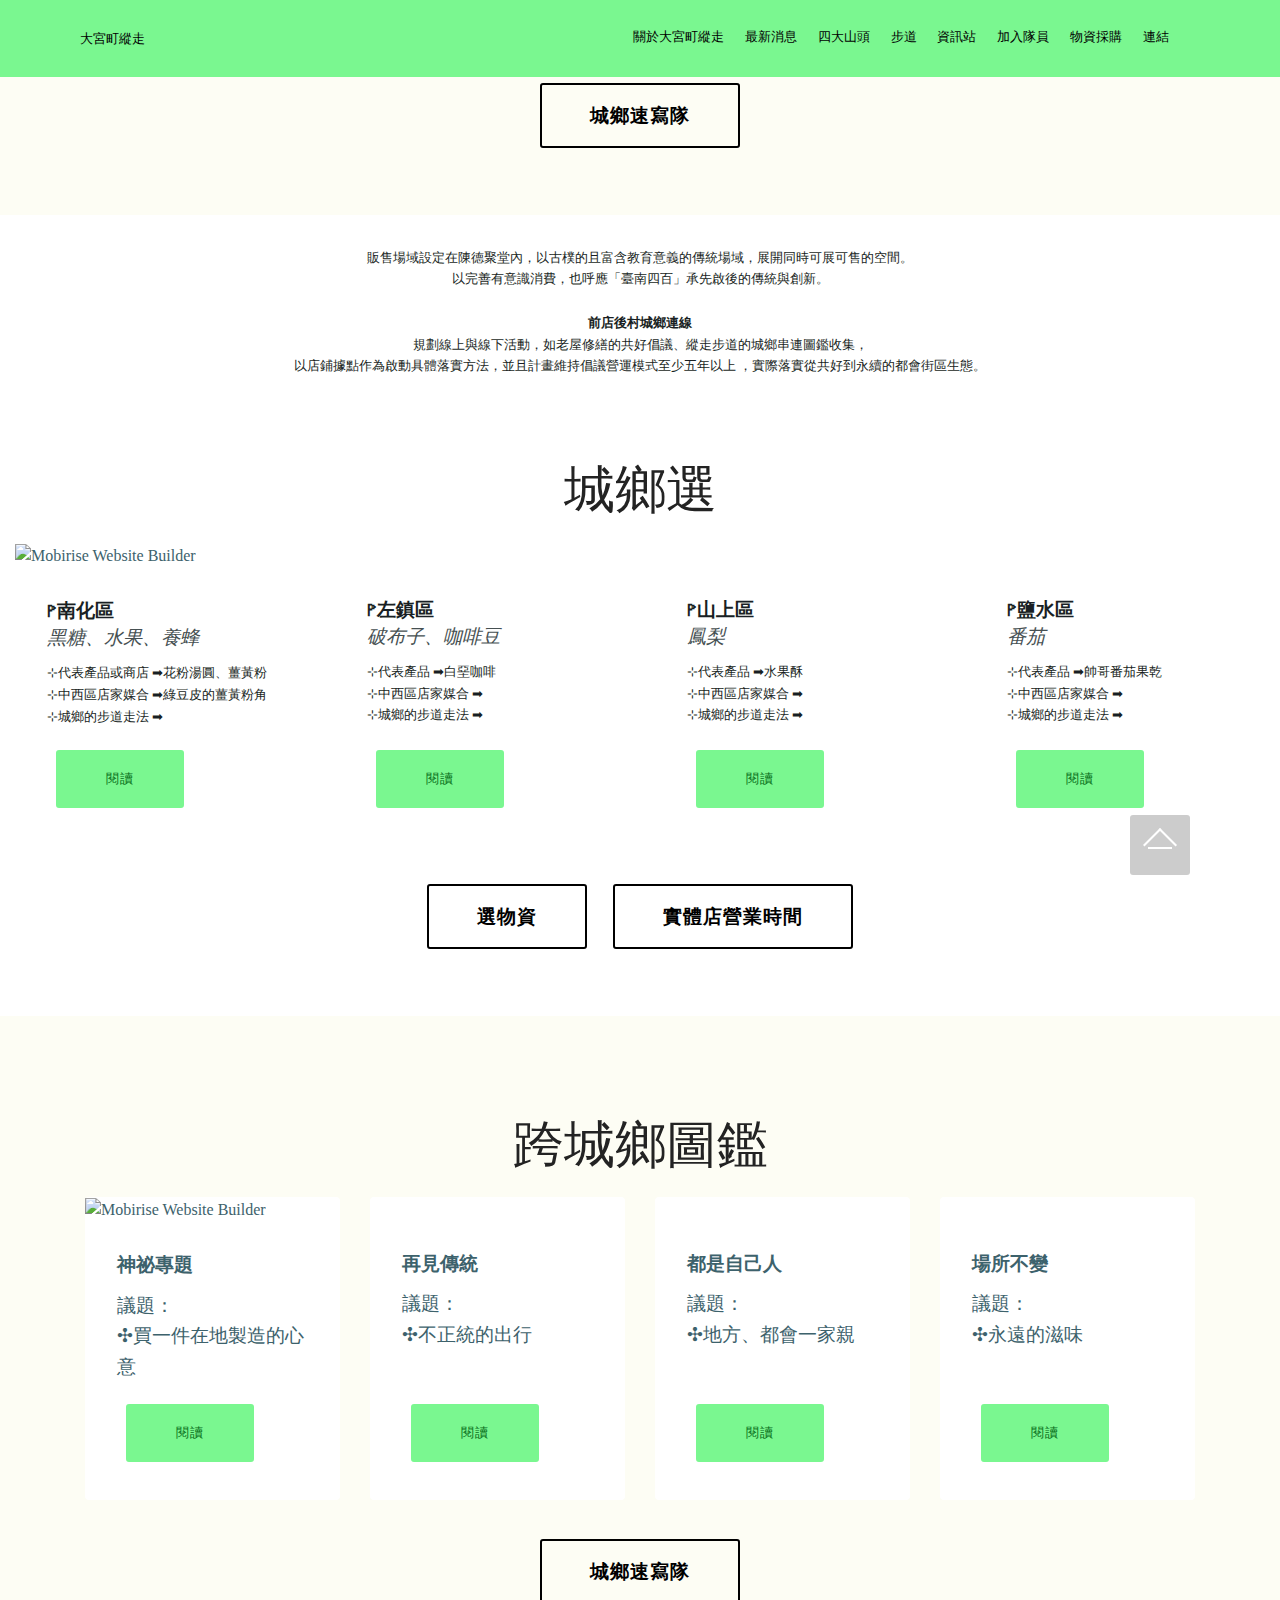
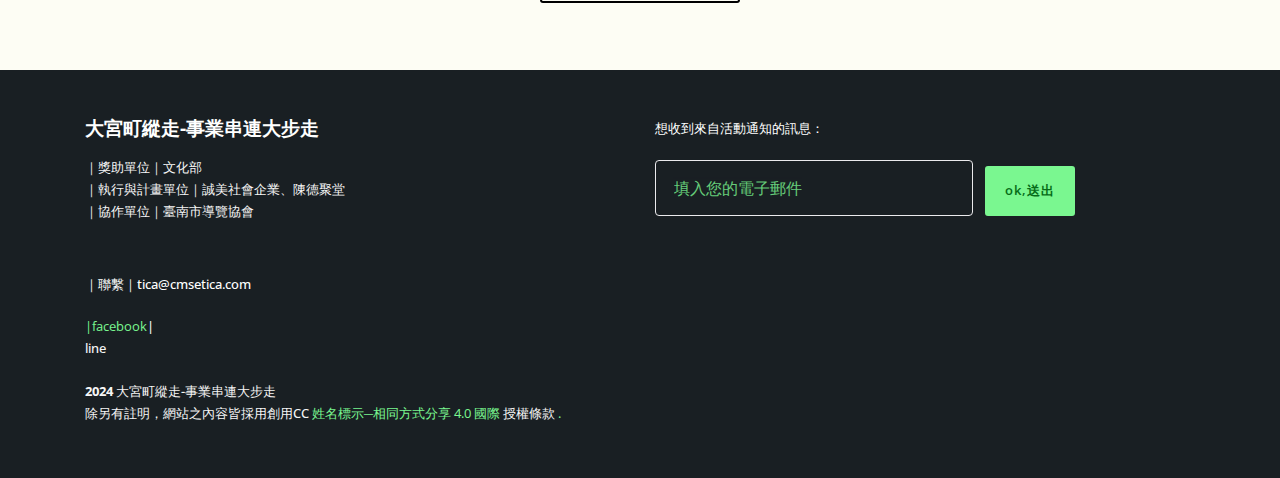
==== commit a2f24705: "create github pages" ====
--- a/page1.html
+++ b/page1.html
@@ -57,7 +57,7 @@
                 <li class="nav-item"><a class="nav-link link text-black display-4" href="index.html#slider1-3g" aria-expanded="false">最新消息</a></li>
                 <li class="nav-item dropdown"><a class="nav-link link dropdown-toggle text-black display-4" href="index.html#features05-z" data-toggle="dropdown-submenu" aria-expanded="false">四大山頭</a><div class="dropdown-menu"><a class="dropdown-item text-black text-primary display-4" href="page1.html#image3-7b">城鄉雜貨店</a><a class="dropdown-item text-black display-4" href="index.html#features05-4i">縱走步道</a><a class="dropdown-item text-black display-4" href="index.html#features05-4i">古物快遞</a><a class="dropdown-item text-black display-4" href="index.html#features05-4i">修繕倡議</a></div></li>
                 <li class="nav-item"><a class="nav-link link text-black display-4" href="index.html#content05-3s">步道</a></li>
-                <li class="nav-item"><a class="nav-link link text-black display-4" href="index.html#slider3-3v">資訊站</a></li><li class="nav-item dropdown"><a class="nav-link link text-black dropdown-toggle display-4" href="#" data-toggle="dropdown-submenu" aria-expanded="false">加入隊員</a><div class="dropdown-menu"><a class="text-black dropdown-item display-4" href="index.html#slider3-3v">步道縱走隊</a><a class="text-black dropdown-item display-4" href="index.html#slider3-3v">城鄉速寫隊</a></div></li><li class="nav-item"><a class="nav-link link text-black display-4" href="index.html#slider3-3v">物資採購</a></li><li class="nav-item"><a class="nav-link link text-black text-primary display-4" href="https://o8d.github.io/act/" target="_blank">連結</a></li>
+                <li class="nav-item dropdown"><a class="nav-link link text-black dropdown-toggle display-4" href="#" data-toggle="dropdown-submenu" aria-expanded="false">資訊站</a><div class="dropdown-menu"><a class="text-black dropdown-item display-4" href="index.html#slider3-3v">青年創生微聚實驗聚所New Item</a><a class="text-black dropdown-item display-4" href="index.html#slider3-3v">直轄市定古蹟陳德聚堂修復工程規劃設計 </a></div></li><li class="nav-item dropdown"><a class="nav-link link text-black dropdown-toggle display-4" href="#" data-toggle="dropdown-submenu" aria-expanded="false">加入隊員</a><div class="dropdown-menu"><a class="text-black dropdown-item display-4" href="index.html#slider3-3v">步道縱走隊</a><a class="text-black dropdown-item display-4" href="index.html#slider3-3v">城鄉速寫隊</a></div></li><li class="nav-item"><a class="nav-link link text-black display-4" href="index.html#slider3-3v">物資採購</a></li><li class="nav-item dropdown"><a class="nav-link link text-black text-primary dropdown-toggle display-4" href="#" target="_blank" aria-expanded="true" data-toggle="dropdown-submenu">連結</a><div class="dropdown-menu"><a class="text-black text-primary dropdown-item display-4" href="#" target="_blank" aria-expanded="true">o8d act</a></div></li>
                 
                 <li class="nav-item">
                     <a class="nav-link link text-black display-4" href="https://mobirise.co">
@@ -106,149 +106,74 @@
     </div>
 </section>
 
-<section class="carousel slide testimonials-slider extTestimonials cid-u94cdJDrda" data-interval="false" id="slider3-75">
-    
-    
-
-    
-
-    <div class="container align-center">
-        <h2 class="mbr-fonts-style mbr-section-title line-bg-warning display-2">城鄉選</h2>
-        
-        <div class="carousel slide pt-4" role="listbox" data-pause="true" data-keyboard="false" data-ride="false" data-interval="false">
-            
-            <!-- <div mbr-list mbr-list-grow="testimonialsSlides" class="carousel-inner"> -->
-                <ol class="carousel-indicators">
-                    <li data-target="#carouselExampleIndicators" data-slide-to="0" class="active"></li>
-                    <li data-target="#carouselExampleIndicators" data-slide-to="1"></li>
-                   
-                  </ol>
-                <div class="carousel-item">
-                    <div class="row justify-content-center">
-                        <div class="col-md-6 img-card col-lg-3">                          
-                            <div class="img-block">
-                              <div class="wrapper-img">
-                                <img src="assets/images/mbr-1.jpg" alt="" title="">
-                              </div>
-                              <div class="title-block align-left">
-                                <h5 class="desk mbr-fonts-style mbr-bold display-4">ꚰ南化區</h5>
-                                <h4 class="mbr-fonts-style signature mbr-bold display-5">黑糖、水果、養蜂人家</h4>       
-                                <p class="mbr-text mbr-fonts-style display-4">⊹代表產品或商店 ➡︎<br>花粉湯圓、薑黃粉<br>⊹中西區店家媒合 ➡︎<br>綠豆皮的薑黃粉角<br>⊹城鄉的步道走法 ➡︎<br><br><br></p>    
-                                        
-                              </div>
-                            </div>
-                        </div>
-                        <div class="col-md-6 img-card col-lg-3">
-                            <div class="img-block">
-                              <div class="wrapper-img">
-                                  <img src="assets/images/mbr.jpeg" alt="" title="">
-                              </div>
-                              <div class="title-block align-left">
-                                <h5 class="desk mbr-fonts-style display-4">ꚰ左鎮區</h5>
-                                <h4 class="mbr-fonts-style signature mbr-bold display-5">破布子、<br>咖啡豆</h4>                   
-                                <p class="mbr-text mbr-fonts-style display-4">⊹代表產品 ➡︎<br>白堊咖啡<br>⊹中西區店家媒合 ➡︎<br>⊹城鄉的步道走法 ➡︎<br></p>
-                                 
-                              </div>
-                            </div>           
-                        </div>
-                        <div class="col-md-6 img-card col-lg-3">
-                            <div class="img-block">
-                                <div class="wrapper-img">
-                                    <img src="assets/images/mbr-1.jpg" alt="" title="">
-                                </div>
-                                <div class="title-block align-left">
-                                  <h5 class="desk mbr-fonts-style display-4">ꚰ山上區</h5>
-                                  <h4 class="mbr-fonts-style signature mbr-bold display-5">鳳梨<br><br></h4>
-                                  <p class="mbr-text mbr-fonts-style display-4">⊹代表產品 ➡︎水果酥<br>⊹中西區店家媒合 ➡︎<br>⊹城鄉的步道走法 ➡︎<br></p>
-                                   
-                                </div>
-                            </div>                    
-                        </div>
-                        <div class="col-md-6 img-card col-lg-3">
-                            <div class="img-block">
-                                <div class="wrapper-img">
-                                    <img src="assets/images/mbr-3.jpg" alt="" title="">
-                                </div>
-                                <div class="title-block align-left">
-                                  <h5 class="desk mbr-fonts-style display-4">ꚰ鹽水區</h5>
-                                  <h4 class="mbr-fonts-style signature mbr-bold display-5">番茄</h4>                   
-                                  <p class="mbr-text mbr-fonts-style display-4">⊹代表產品 ➡︎<br>⊹中西區店家媒合 ➡︎<br>⊹城鄉的步道走法 ➡︎</p>
-                                   
-                                </div>
-                            </div>                    
-                        </div>
-                    </div>
-                </div>
-            <div class="carousel-item">
-                    <div class="row justify-content-center">
-                        <div class="col-md-6 img-card col-lg-3">
-                          
-                          <div class="img-block">
-                              <div class="wrapper-img">
-                                  <img src="file:///Users/chenyiwen/Library/Application%20Support/Mobirise.com/Mobirise/ewen0513_0040gmail_002ecom/addons/studiom4/components/slider3/false">
-                              </div>
-                              <div class="title-block align-left">
-                                <h5 class="desk mbr-fonts-style display-4">神祕專題</h5>
-                                <h4 class="mbr-fonts-style signature mbr-bold display-5">1</h4>
-                                <p class="mbr-text mbr-fonts-style display-7">買一件在地製造的心意</p>
-                                         
-                              </div>
-                          </div>            
-                        </div>
-                        <div class="col-md-6 img-card col-lg-3">
-                            <div class="img-block">
-                                <div class="wrapper-img">
-                                    <img src="file:///Users/chenyiwen/Library/Application%20Support/Mobirise.com/Mobirise/ewen0513_0040gmail_002ecom/addons/studiom4/components/slider3/false">
-                                </div>
-                                <div class="title-block align-left">
-                                  <h5 class="desk mbr-fonts-style display-4">再見傳統</h5>
-                                  <h4 class="mbr-fonts-style signature mbr-bold display-5">2</h4>                   
-                                  <p class="mbr-text mbr-fonts-style display-7">不正統的出行</p>
-                                     
-                                </div>
-                            </div>                    
-                        </div>
-                        <div class="col-md-6 img-card col-lg-3">
-                          <div class="img-block">
-                              <div class="wrapper-img">
-                                  <img src="file:///Users/chenyiwen/Library/Application%20Support/Mobirise.com/Mobirise/ewen0513_0040gmail_002ecom/addons/studiom4/components/slider3/false">
-                              </div>
-                              <div class="title-block align-left">
-                                <h5 class="desk mbr-fonts-style display-4">都是自己人</h5>
-                                <h4 class="mbr-fonts-style signature mbr-bold display-5">3</h4>                   
-                                <p class="mbr-text mbr-fonts-style display-7">地方、都會一家親</p>
-                                   
-                              </div>
-                          </div>            
-                        </div>
-                        <div class="col-md-6 img-card col-lg-3">
-                          <div class="img-block">
-                            <div class="wrapper-img">
-                                <img src="file:///Users/chenyiwen/Library/Application%20Support/Mobirise.com/Mobirise/ewen0513_0040gmail_002ecom/addons/studiom4/components/slider3/false">
-                            </div>
-                            <div class="title-block align-left">
-                              <h5 class="desk mbr-fonts-style display-4">場所不變</h5>
-                              <h4 class="mbr-fonts-style signature mbr-bold display-5">&nbsp;4</h4><p class="mbr-text mbr-fonts-style display-7">永遠的滋味</p>
-                                       
-                            </div>
-                          </div>            
-                        </div>
-                    </div>
-                </div>
-              </div>
-            <!-- <div class="carousel-controls">
-              <a class="carousel-control-prev" role="button" data-slide="prev">
-                <span aria-hidden="true" class="mbri-left mbr-iconfont"></span>
-                <span class="sr-only">Previous</span>
-              </a>
-              <a class="carousel-control-next" role="button" data-slide="next">
-                <span aria-hidden="true" class="mbri-right mbr-iconfont"></span>
-                <span class="sr-only">Next</span>
-              </a>
-            </div> -->
-        </div>
-    <!-- </div> -->
-    
+<section data-bs-version="5.1" class="features3 cid-u94BbpThca" id="features3-7q">
+    
+    
+    <div class="container-fluid">
+        <div class="mbr-section-head">
+            <h4 class="mbr-section-title mbr-fonts-style align-center mb-0 display-2">城鄉選</h4>
+            
+        </div>
+        <div class="row mt-4">
+            <div class="item features-image сol-12 col-md-6 col-lg-3 active">
+                <div class="item-wrapper">
+                    <div class="item-img">
+                        <img src="assets/images/1.jpg" alt="Mobirise Website Builder" data-slide-to="1" data-bs-slide-to="2">
+                    </div>
+                    <div class="item-content">
+                        <h5 class="item-title mbr-fonts-style display-7"><strong>ꚰ南化區</strong></h5>
+                        <h6 class="item-subtitle mbr-fonts-style mt-1 display-7">
+                            <em>黑糖、水果、養蜂</em></h6>
+                        <p class="mbr-text mbr-fonts-style mt-3 display-4">⊹代表產品或商店 ➡︎花粉湯圓、薑黃粉<br>⊹中西區店家媒合 ➡︎綠豆皮的薑黃粉角<br>⊹城鄉的步道走法 ➡︎&nbsp;<br></p>
+                    </div>
+                    <div class="mbr-section-btn item-footer mt-2"><a href="" class="btn btn-primary item-btn display-4" target="_blank">閱讀</a></div>
+                </div>
+            </div><div class="item features-image сol-12 col-md-6 col-lg-3">
+                <div class="item-wrapper">
+                    <div class="item-img">
+                        <img src="assets/images/2.jpg" alt="" data-slide-to="2" data-bs-slide-to="1">
+                    </div>
+                    <div class="item-content">
+                        <h5 class="item-title mbr-fonts-style display-7"><strong>ꚰ左鎮區</strong></h5>
+                        <h6 class="item-subtitle mbr-fonts-style mt-1 display-7">
+                            <em>破布子、</em><em>咖啡豆</em></h6>
+                        <p class="mbr-text mbr-fonts-style mt-3 display-4">⊹代表產品 ➡︎白堊咖啡<br>⊹中西區店家媒合 ➡︎<br>⊹城鄉的步道走法 ➡︎&nbsp;<br></p>
+                    </div>
+                    <div class="mbr-section-btn item-footer mt-2"><a href="" class="btn btn-primary item-btn display-4" target="_blank">閱讀</a></div>
+                </div>
+            </div><div class="item features-image сol-12 col-md-6 col-lg-3">
+                <div class="item-wrapper">
+                    <div class="item-img">
+                        <img src="assets/images/4.jpg" alt="" data-slide-to="3" data-bs-slide-to="3">
+                    </div>
+                    <div class="item-content">
+                        <h5 class="item-title mbr-fonts-style display-7"><strong>ꚰ山上區</strong></h5>
+                        <h6 class="item-subtitle mbr-fonts-style mt-1 display-7">
+                            <em>鳳梨</em>
+                        </h6>
+                        <p class="mbr-text mbr-fonts-style mt-3 display-4">⊹代表產品 ➡︎水果酥<br>⊹中西區店家媒合 ➡︎<br>⊹城鄉的步道走法 ➡︎&nbsp;<br></p>
+                    </div>
+                    <div class="mbr-section-btn item-footer mt-2"><a href="" class="btn btn-primary item-btn display-4" target="_blank">閱讀</a></div>
+                </div>
+            </div><div class="item features-image сol-12 col-md-6 col-lg-3">
+                <div class="item-wrapper">
+                    <div class="item-img">
+                        <img src="assets/images/3.jpg" alt="" data-slide-to="3" data-bs-slide-to="4">
+                    </div>
+                    <div class="item-content">
+                        <h5 class="item-title mbr-fonts-style display-7"><strong>ꚰ鹽水區</strong></h5>
+                        <h6 class="item-subtitle mbr-fonts-style mt-1 display-7">
+                            <em>番茄</em>
+                        </h6>
+                        <p class="mbr-text mbr-fonts-style mt-3 display-4">⊹代表產品 ➡︎帥哥番茄果乾<br>⊹中西區店家媒合 ➡︎<br>⊹城鄉的步道走法 ➡︎<br></p>
+                    </div>
+                    <div class="mbr-section-btn item-footer mt-2"><a href="" class="btn btn-primary item-btn display-4" target="_blank">閱讀</a></div>
+                </div>
+            </div>
+            
+            
+        </div>
+    </div>
 </section>
 
 <section class="header2 personam4_header2 cid-u94qeEYxZe" id="header02-7d">
@@ -380,7 +305,7 @@
                     <h4 class="mbr-fonts-style mbr-semibold title__adress display-4">想收到來自活動通知的訊息：</h4>
                    <div class="subscribe__form" data-form-type="formoid">
                 <!---Formbuilder Form--->
-                <form action="https://mobirise.eu/" method="POST" class="mbr-form form-with-styler" data-form-title="Mobirise Form"><input type="hidden" name="email" data-form-email="true" value="H0iTN4eElPsxp/QvAAJb3RLlJwXbobUTxx27jKUXwEPqYkqMCsYOVD+SOkk6jivtOsJcksHHFjQLmznW78Suj/iKRzMh2T3sj6kEP0ieFW5PPMvyphuk5E2WrXDKukXQ.SyZgMXSVF907f6EC/UXLol0f+LwtbguE61+/skNnOwVMNtXW/xlFOxFIPm2xG/RRFneel+MAjxNnTZdTasz50FGyR/mBd0UPR2P0AofnKzUoscw8qAjBcV8cufySsjA8">
+                <form action="https://mobirise.eu/" method="POST" class="mbr-form form-with-styler" data-form-title="Mobirise Form"><input type="hidden" name="email" data-form-email="true" value="qFtdbyxKLVzOtOVjEqG9s6KP3xCP7FHYYFQZBU+t0Klql/96U+gPbw0bjylPIB/JrwLLyEzgdDmfgbyZzj6NRL4oGeGwEuihxBZS7qwKNg/2sUD0ErJnVhrhBAQV8qdR.iYN0p2F33lSLVnk2LVfeln2Lx3tDOFY+LsXCSGBsDW5bjciX8PUPGm4dyNGpdwmsnCLDX42EmeDQdzkMOgm6i57C9nZIYv3+rcqnuJdTV1Eg3lpkcUDDUOxtVa1ugmeH">
                     <div class="row">
                         <div hidden="hidden" data-form-alert="" class="alert alert-success col-12">謝謝您</div>
                         <div hidden="hidden" data-form-alert-danger="" class="alert alert-danger col-12">
@@ -414,8 +339,6 @@
       <script src="assets/dropdown/js/nav-dropdown.js"></script>
   <script src="assets/dropdown/js/navbar-dropdown.js"></script>
   <script src="assets/touchswipe/jquery.touch-swipe.min.js"></script>
-  <script src="assets/bootstrapcarouselswipe/bootstrap-carousel-swipe.js"></script>
-  <script src="assets/mbr-testimonials-slider/mbr-testimonials-slider.js"></script>
   <script src="assets/theme/js/script.js"></script>
   <script src="assets/formoid.min.js"></script>
   
--- a/assets/mobirise/css/mbr-additional.css
+++ b/assets/mobirise/css/mbr-additional.css
@@ -35,10 +35,10 @@
 }
 .display-7 {
   font-family: 'Open Sans', sans-serif;
-  font-size: 1rem;
+  font-size: 1.2rem;
 }
 .display-7 > .mbr-iconfont {
-  font-size: 1.6rem;
+  font-size: 1.92rem;
 }
 /* ---- Fluid typography for mobile devices ---- */
 /* 1.4 - font scale ratio ( bootstrap == 1.42857 ) */
@@ -484,20 +484,9 @@
 .alert-danger {
   background-color: #ffffff;
 }
-.mbr-section-btn a.btn:not(.btn-form) {
-  border-radius: 100px;
-}
 .mbr-section-btn a.btn:not(.btn-form):hover,
 .mbr-section-btn a.btn:not(.btn-form):focus {
   box-shadow: none !important;
-}
-.mbr-section-btn a.btn:not(.btn-form):hover,
-.mbr-section-btn a.btn:not(.btn-form):focus {
-  box-shadow: 0 10px 40px 0 rgba(0, 0, 0, 0.2) !important;
-  -webkit-box-shadow: 0 10px 40px 0 rgba(0, 0, 0, 0.2) !important;
-}
-.mbr-gallery-filter li a {
-  border-radius: 100px !important;
 }
 .mbr-gallery-filter li.active .btn {
   background-color: #7af790;
@@ -507,9 +496,6 @@
 .mbr-gallery-filter li.active .btn:focus {
   box-shadow: none;
 }
-.nav-tabs .nav-link {
-  border-radius: 100px !important;
-}
 a,
 a:hover {
   color: #7af790;
@@ -535,15 +521,12 @@
   color: #ffffff;
 }
 /* Scroll to top button*/
-#scrollToTop a {
-  border-radius: 100px;
-}
 .form-control {
   font-family: 'Open Sans', sans-serif;
-  font-size: 1rem;
+  font-size: 1.2rem;
 }
 .form-control > .mbr-iconfont {
-  font-size: 1.6rem;
+  font-size: 1.92rem;
 }
 blockquote {
   border-color: #7af790;
@@ -551,19 +534,6 @@
 /* Forms */
 .mbr-form .btn {
   margin: .4rem 0;
-}
-.mbr-form .input-group-btn a.btn {
-  border-radius: 100px !important;
-}
-.mbr-form .input-group-btn a.btn:hover {
-  box-shadow: 0 10px 40px 0 rgba(0, 0, 0, 0.2);
-}
-.mbr-form .input-group-btn button[type="submit"] {
-  border-radius: 100px !important;
-  padding: 1rem 3rem;
-}
-.mbr-form .input-group-btn button[type="submit"]:hover {
-  box-shadow: 0 10px 40px 0 rgba(0, 0, 0, 0.2);
 }
 .jq-selectbox li:hover,
 .jq-selectbox li.selected {
@@ -683,8 +653,170 @@
 .cid-rXXA5moDp5 .mbr-text {
   color: #f9f295;
 }
-.cid-rZt6PEs1bg {
-  background-image: url("../../../assets/images/20240eb-1-.jpg");
+.cid-u94IOtbTki {
+  padding-top: 0rem;
+  padding-bottom: 0rem;
+  background-color: #ffffff;
+}
+.cid-u94IOtbTki .carousel {
+  height: 800px;
+}
+.cid-u94IOtbTki .carousel img {
+  width: 100%;
+  height: 100%;
+  object-fit: cover;
+}
+.cid-u94IOtbTki .carousel-item,
+.cid-u94IOtbTki .carousel-inner {
+  height: 100%;
+}
+.cid-u94IOtbTki .mbr-overlay {
+  z-index: 1;
+}
+.cid-u94IOtbTki .carousel-caption {
+  bottom: 20px;
+  position: absolute;
+  top: 40%;
+  z-index: 10;
+  padding-top: 20px;
+  padding-bottom: 20px;
+  color: #fff;
+  text-align: center;
+}
+@media (min-width: 768px) {
+  .cid-u94IOtbTki .carousel-caption {
+    left: 15%;
+    right: 70%;
+    width: 15%;
+  }
+}
+.cid-u94IOtbTki .mobi-mbri-arrow-next {
+  margin-left: 5px;
+}
+.cid-u94IOtbTki .mobi-mbri-arrow-prev {
+  margin-right: 5px;
+}
+.cid-u94IOtbTki .carousel-control:hover {
+  background: #1b1b1b;
+  color: #fff;
+  opacity: 1;
+}
+.cid-u94IOtbTki .item-wrapper {
+  width: 100%;
+}
+@media (max-width: 767px) {
+  .cid-u94IOtbTki .container .carousel-control {
+    margin-bottom: 0;
+  }
+  .cid-u94IOtbTki .content-slider-wrap {
+    width: 100% !important;
+  }
+}
+.cid-u94IOtbTki .container .carousel-indicators {
+  margin-bottom: 3px;
+}
+.cid-u94IOtbTki .carousel-indicators {
+  position: absolute;
+  bottom: 0;
+  margin-bottom: 1.5rem !important;
+}
+@media (max-width: 768px) {
+  .cid-u94IOtbTki .carousel-indicators {
+    display: none;
+  }
+}
+.cid-u94IOtbTki .carousel-indicators li {
+  max-width: 10px;
+  height: 10px;
+  width: 10px;
+  max-height: 10px;
+  margin: 3px 10px;
+  background-color: #f7f7f7;
+  border: 0px solid #f7ed4a;
+  border-radius: 50%;
+  opacity: 1;
+  transition: all 0.3s;
+}
+.cid-u94IOtbTki .carousel-indicators li.active,
+.cid-u94IOtbTki .carousel-indicators li:hover {
+  background-color: #7af790;
+}
+.cid-u94IOtbTki .carousel-indicators li::after,
+.cid-u94IOtbTki .carousel-indicators li::before {
+  content: none;
+}
+.cid-u94IOtbTki .carousel-indicators.ie-fix {
+  left: 50%;
+  display: block;
+  width: 60%;
+  margin-left: -30%;
+  text-align: center;
+}
+.cid-u94IOtbTki .carousel-control {
+  top: 50%;
+  width: 60px;
+  height: 60px;
+  margin-top: -1.5rem;
+  font-size: 22px;
+  background-color: rgba(0, 0, 0, 0.5);
+  border: 2px solid #fff;
+  border-radius: 50%;
+  transition: all 0.3s;
+}
+.cid-u94IOtbTki .carousel-control.carousel-control-prev {
+  left: 0;
+  margin-left: 2.5rem;
+}
+.cid-u94IOtbTki .carousel-control.carousel-control-next {
+  right: 0;
+  margin-right: 2.5rem;
+}
+@media (max-width: 767px) {
+  .cid-u94IOtbTki .carousel-control {
+    top: auto;
+    bottom: 1rem;
+  }
+}
+.cid-u94IOtbTki .right-block {
+  position: absolute;
+  margin: 0 !important;
+  top: 50%;
+  right: 0;
+  left: auto;
+  width: 10%;
+  height: 3%;
+  transform: rotate(90deg);
+  min-width: 90px;
+}
+.cid-u94IOtbTki H5 {
+  text-align: left;
+}
+.cid-u94IOtbTki P {
+  text-align: left;
+}
+.cid-u94IOtbTki .mbr-text,
+.cid-u94IOtbTki .mbr-section-btn {
+  text-align: left;
+}
+.cid-u94IOtbTki .mbr-text {
+  margin-top: 0 !important;
+  line-height: 1.4;
+}
+.cid-u94IOtbTki .mbr-section-btn {
+  margin-top: 1rem !important;
+}
+.cid-u94IOtbTki .second-img {
+  z-index: 1;
+  cursor: pointer;
+  content: "";
+  position: absolute;
+  width: 100%;
+  height: 100%;
+  background-color: #ffffff;
+  top: 0%;
+  opacity: 0%;
+  transition: .5s all;
+  pointer-events: none;
 }
 .cid-u8ZCTwV4ab {
   padding-top: 90px;
@@ -778,6 +910,9 @@
   top: 0;
 }
 .cid-u8ZgiWTKzF H1 {
+  color: #232323;
+}
+.cid-u8ZgiWTKzF H3 {
   color: #232323;
 }
 .cid-rwtBZ2A7qZ .navbar {
@@ -956,7 +1091,7 @@
   width: 30px;
   height: 2px;
   border-right: 5px;
-  background-color: #ffffff;
+  background-color: #191f23;
 }
 .cid-rwtBZ2A7qZ button.navbar-toggler .hamburger span:nth-child(1) {
   top: 0;
@@ -1219,7 +1354,7 @@
   text-align: center;
 }
 .cid-u8ZSlJxsDD {
-  padding-top: 4rem;
+  padding-top: 0rem;
   padding-bottom: 4rem;
   background-color: #fdfdf4;
 }
@@ -1239,7 +1374,7 @@
   text-align: center;
 }
 .cid-u8ZU9KtQLO {
-  padding-top: 4rem;
+  padding-top: 0rem;
   padding-bottom: 4rem;
   background-color: #ffffff;
 }
@@ -1259,7 +1394,7 @@
   text-align: center;
 }
 .cid-u8ZUckgwDT {
-  padding-top: 4rem;
+  padding-top: 0rem;
   padding-bottom: 3rem;
   background-color: #fdfdf4;
 }
@@ -1360,33 +1495,29 @@
 .cid-u8Zj7DPe8q .work__adress {
   color: #f6f6f6;
 }
-.cid-rYIhWMRuw9 {
-  height: 675px;
-  background-image: url("../../../assets/images/event-1-4-2000x1290.png");
-}
-.cid-rYIhWNFzzA .navbar {
+.cid-rwtBZ2A7qZ .navbar {
   padding: .5rem 0;
   background: #7af790;
   transition: none;
   min-height: 77px;
 }
-.cid-rYIhWNFzzA .navbar-dropdown.bg-color.transparent.opened {
+.cid-rwtBZ2A7qZ .navbar-dropdown.bg-color.transparent.opened {
   background: #7af790;
 }
-.cid-rYIhWNFzzA a {
+.cid-rwtBZ2A7qZ a {
   font-style: normal;
 }
-.cid-rYIhWNFzzA .nav-link {
+.cid-rwtBZ2A7qZ .nav-link {
   font-family: EB Garamond !important;
 }
-.cid-rYIhWNFzzA .nav-item span {
+.cid-rwtBZ2A7qZ .nav-item span {
   padding-right: 0.4em;
   line-height: 0.5em;
   vertical-align: text-bottom;
   position: relative;
   text-decoration: none;
 }
-.cid-rYIhWNFzzA .nav-item a {
+.cid-rwtBZ2A7qZ .nav-item a {
   display: -webkit-flex;
   align-items: center;
   justify-content: center;
@@ -1395,23 +1526,23 @@
   -webkit-align-items: center;
   -webkit-justify-content: center;
 }
-.cid-rYIhWNFzzA .nav-item:focus,
-.cid-rYIhWNFzzA .nav-link:focus {
+.cid-rwtBZ2A7qZ .nav-item:focus,
+.cid-rwtBZ2A7qZ .nav-link:focus {
   outline: none;
 }
-.cid-rYIhWNFzzA .btn {
+.cid-rwtBZ2A7qZ .btn {
   padding: 0.4rem 1.5rem;
   display: -webkit-inline-flex;
   align-items: center;
   -webkit-align-items: center;
 }
-.cid-rYIhWNFzzA .btn .mbr-iconfont {
+.cid-rwtBZ2A7qZ .btn .mbr-iconfont {
   font-size: 1.6rem;
 }
-.cid-rYIhWNFzzA .menu-logo {
+.cid-rwtBZ2A7qZ .menu-logo {
   margin-right: auto;
 }
-.cid-rYIhWNFzzA .menu-logo .navbar-brand {
+.cid-rwtBZ2A7qZ .menu-logo .navbar-brand {
   display: flex;
   margin-left: 5rem;
   padding: 0;
@@ -1420,7 +1551,7 @@
   -webkit-align-items: center;
   align-items: center;
 }
-.cid-rYIhWNFzzA .menu-logo .navbar-brand .navbar-caption-wrap {
+.cid-rwtBZ2A7qZ .menu-logo .navbar-brand .navbar-caption-wrap {
   display: flex;
   -webkit-align-items: center;
   align-items: center;
@@ -1428,43 +1559,43 @@
   min-width: 7rem;
   margin: .3rem 0;
 }
-.cid-rYIhWNFzzA .menu-logo .navbar-brand .navbar-caption-wrap .navbar-caption {
+.cid-rwtBZ2A7qZ .menu-logo .navbar-brand .navbar-caption-wrap .navbar-caption {
   line-height: 1.2rem !important;
   padding-right: 2rem;
 }
-.cid-rYIhWNFzzA .menu-logo .navbar-brand .navbar-logo {
+.cid-rwtBZ2A7qZ .menu-logo .navbar-brand .navbar-logo {
   font-size: 4rem;
   transition: font-size 0.25s;
 }
-.cid-rYIhWNFzzA .menu-logo .navbar-brand .navbar-logo img {
+.cid-rwtBZ2A7qZ .menu-logo .navbar-brand .navbar-logo img {
   display: flex;
 }
-.cid-rYIhWNFzzA .menu-logo .navbar-brand .navbar-logo .mbr-iconfont {
+.cid-rwtBZ2A7qZ .menu-logo .navbar-brand .navbar-logo .mbr-iconfont {
   transition: font-size 0.25s;
 }
-.cid-rYIhWNFzzA .menu-logo .navbar-brand .navbar-logo a {
+.cid-rwtBZ2A7qZ .menu-logo .navbar-brand .navbar-logo a {
   display: inline-flex;
 }
-.cid-rYIhWNFzzA .navbar-toggleable-sm .navbar-collapse {
+.cid-rwtBZ2A7qZ .navbar-toggleable-sm .navbar-collapse {
   justify-content: flex-end;
   -webkit-justify-content: flex-end;
   padding-right: 5rem;
   width: auto;
 }
-.cid-rYIhWNFzzA .navbar-toggleable-sm .navbar-collapse .navbar-nav {
+.cid-rwtBZ2A7qZ .navbar-toggleable-sm .navbar-collapse .navbar-nav {
   flex-wrap: wrap;
   -webkit-flex-wrap: wrap;
   padding-left: 0;
 }
-.cid-rYIhWNFzzA .navbar-toggleable-sm .navbar-collapse .navbar-nav .nav-item {
+.cid-rwtBZ2A7qZ .navbar-toggleable-sm .navbar-collapse .navbar-nav .nav-item {
   -webkit-align-self: center;
   align-self: center;
 }
-.cid-rYIhWNFzzA .navbar-toggleable-sm .navbar-collapse .navbar-buttons {
+.cid-rwtBZ2A7qZ .navbar-toggleable-sm .navbar-collapse .navbar-buttons {
   padding-left: 0;
   padding-bottom: 0;
 }
-.cid-rYIhWNFzzA .dropdown .dropdown-menu {
+.cid-rwtBZ2A7qZ .dropdown .dropdown-menu {
   background: #ffffff;
   display: none;
   position: absolute;
@@ -1473,7 +1604,7 @@
   padding-bottom: 1rem;
   text-align: left;
 }
-.cid-rYIhWNFzzA .dropdown .dropdown-menu .dropdown-item {
+.cid-rwtBZ2A7qZ .dropdown .dropdown-menu .dropdown-item {
   width: auto;
   font-family: EB Garamond !important;
   color: #232323 !important;
@@ -1481,16 +1612,16 @@
   border-radius: 0;
   background: #ffffff;
 }
-.cid-rYIhWNFzzA .dropdown .dropdown-menu .dropdown-item::after {
+.cid-rwtBZ2A7qZ .dropdown .dropdown-menu .dropdown-item::after {
   right: 0.5rem;
 }
-.cid-rYIhWNFzzA .dropdown .dropdown-menu .dropdown-submenu {
+.cid-rwtBZ2A7qZ .dropdown .dropdown-menu .dropdown-submenu {
   margin: 0;
 }
-.cid-rYIhWNFzzA .dropdown.open > .dropdown-menu {
+.cid-rwtBZ2A7qZ .dropdown.open > .dropdown-menu {
   display: block;
 }
-.cid-rYIhWNFzzA .navbar-toggleable-sm.opened:after {
+.cid-rwtBZ2A7qZ .navbar-toggleable-sm.opened:after {
   position: absolute;
   width: 100vw;
   height: 100vh;
@@ -1502,28 +1633,28 @@
   -webkit-transform: translateY(100%);
   z-index: 1000;
 }
-.cid-rYIhWNFzzA .navbar.navbar-short {
+.cid-rwtBZ2A7qZ .navbar.navbar-short {
   min-height: 60px;
   transition: all .2s;
 }
-.cid-rYIhWNFzzA .navbar.navbar-short .navbar-toggler-right {
+.cid-rwtBZ2A7qZ .navbar.navbar-short .navbar-toggler-right {
   top: 20px;
 }
-.cid-rYIhWNFzzA .navbar.navbar-short .navbar-logo a {
+.cid-rwtBZ2A7qZ .navbar.navbar-short .navbar-logo a {
   font-size: 2.5rem !important;
   line-height: 2.5rem;
   transition: font-size 0.25s;
 }
-.cid-rYIhWNFzzA .navbar.navbar-short .navbar-logo a .mbr-iconfont {
+.cid-rwtBZ2A7qZ .navbar.navbar-short .navbar-logo a .mbr-iconfont {
   font-size: 2.5rem !important;
 }
-.cid-rYIhWNFzzA .navbar.navbar-short .navbar-logo a img {
+.cid-rwtBZ2A7qZ .navbar.navbar-short .navbar-logo a img {
   height: 3rem !important;
 }
-.cid-rYIhWNFzzA .navbar.navbar-short .navbar-brand {
+.cid-rwtBZ2A7qZ .navbar.navbar-short .navbar-brand {
   min-height: 3rem;
 }
-.cid-rYIhWNFzzA button.navbar-toggler {
+.cid-rwtBZ2A7qZ button.navbar-toggler {
   width: 31px;
   height: 18px;
   cursor: pointer;
@@ -1531,107 +1662,107 @@
   top: 1.5rem;
   right: 1rem;
 }
-.cid-rYIhWNFzzA button.navbar-toggler:focus {
+.cid-rwtBZ2A7qZ button.navbar-toggler:focus {
   outline: none;
 }
-.cid-rYIhWNFzzA button.navbar-toggler .hamburger span {
+.cid-rwtBZ2A7qZ button.navbar-toggler .hamburger span {
   position: absolute;
   right: 0;
   width: 30px;
   height: 2px;
   border-right: 5px;
-  background-color: #ffffff;
-}
-.cid-rYIhWNFzzA button.navbar-toggler .hamburger span:nth-child(1) {
+  background-color: #191f23;
+}
+.cid-rwtBZ2A7qZ button.navbar-toggler .hamburger span:nth-child(1) {
   top: 0;
   transition: all .2s;
 }
-.cid-rYIhWNFzzA button.navbar-toggler .hamburger span:nth-child(2) {
+.cid-rwtBZ2A7qZ button.navbar-toggler .hamburger span:nth-child(2) {
   top: 8px;
   transition: all .15s;
 }
-.cid-rYIhWNFzzA button.navbar-toggler .hamburger span:nth-child(3) {
+.cid-rwtBZ2A7qZ button.navbar-toggler .hamburger span:nth-child(3) {
   top: 8px;
   transition: all .15s;
 }
-.cid-rYIhWNFzzA button.navbar-toggler .hamburger span:nth-child(4) {
+.cid-rwtBZ2A7qZ button.navbar-toggler .hamburger span:nth-child(4) {
   top: 16px;
   transition: all .2s;
 }
-.cid-rYIhWNFzzA nav.opened .hamburger span:nth-child(1) {
+.cid-rwtBZ2A7qZ nav.opened .hamburger span:nth-child(1) {
   top: 8px;
   width: 0;
   opacity: 0;
   right: 50%;
   transition: all .2s;
 }
-.cid-rYIhWNFzzA nav.opened .hamburger span:nth-child(2) {
+.cid-rwtBZ2A7qZ nav.opened .hamburger span:nth-child(2) {
   -webkit-transform: rotate(45deg);
   transform: rotate(45deg);
   transition: all .25s;
 }
-.cid-rYIhWNFzzA nav.opened .hamburger span:nth-child(3) {
+.cid-rwtBZ2A7qZ nav.opened .hamburger span:nth-child(3) {
   -webkit-transform: rotate(-45deg);
   transform: rotate(-45deg);
   transition: all .25s;
 }
-.cid-rYIhWNFzzA nav.opened .hamburger span:nth-child(4) {
+.cid-rwtBZ2A7qZ nav.opened .hamburger span:nth-child(4) {
   top: 8px;
   width: 0;
   opacity: 0;
   right: 50%;
   transition: all .2s;
 }
-.cid-rYIhWNFzzA .dropdown-toggle:after {
+.cid-rwtBZ2A7qZ .dropdown-toggle:after {
   display: none;
 }
-.cid-rYIhWNFzzA .collapsed.navbar-expand {
+.cid-rwtBZ2A7qZ .collapsed.navbar-expand {
   flex-direction: column;
   -webkit-flex-direction: column;
 }
-.cid-rYIhWNFzzA .collapsed .btn {
+.cid-rwtBZ2A7qZ .collapsed .btn {
   display: -webkit-flex;
 }
-.cid-rYIhWNFzzA .collapsed .navbar-collapse {
+.cid-rwtBZ2A7qZ .collapsed .navbar-collapse {
   display: none !important;
   padding-right: 0 !important;
 }
-.cid-rYIhWNFzzA .collapsed .navbar-collapse.collapsing,
-.cid-rYIhWNFzzA .collapsed .navbar-collapse.show {
+.cid-rwtBZ2A7qZ .collapsed .navbar-collapse.collapsing,
+.cid-rwtBZ2A7qZ .collapsed .navbar-collapse.show {
   display: block !important;
 }
-.cid-rYIhWNFzzA .collapsed .navbar-collapse.collapsing .navbar-nav,
-.cid-rYIhWNFzzA .collapsed .navbar-collapse.show .navbar-nav {
+.cid-rwtBZ2A7qZ .collapsed .navbar-collapse.collapsing .navbar-nav,
+.cid-rwtBZ2A7qZ .collapsed .navbar-collapse.show .navbar-nav {
   display: block;
   text-align: center;
 }
-.cid-rYIhWNFzzA .collapsed .navbar-collapse.collapsing .navbar-nav .nav-item,
-.cid-rYIhWNFzzA .collapsed .navbar-collapse.show .navbar-nav .nav-item {
+.cid-rwtBZ2A7qZ .collapsed .navbar-collapse.collapsing .navbar-nav .nav-item,
+.cid-rwtBZ2A7qZ .collapsed .navbar-collapse.show .navbar-nav .nav-item {
   clear: both;
 }
-.cid-rYIhWNFzzA .collapsed .navbar-collapse.collapsing .navbar-nav .nav-item:last-child,
-.cid-rYIhWNFzzA .collapsed .navbar-collapse.show .navbar-nav .nav-item:last-child {
+.cid-rwtBZ2A7qZ .collapsed .navbar-collapse.collapsing .navbar-nav .nav-item:last-child,
+.cid-rwtBZ2A7qZ .collapsed .navbar-collapse.show .navbar-nav .nav-item:last-child {
   margin-bottom: 1rem;
 }
-.cid-rYIhWNFzzA .collapsed .navbar-collapse.collapsing .navbar-buttons,
-.cid-rYIhWNFzzA .collapsed .navbar-collapse.show .navbar-buttons {
+.cid-rwtBZ2A7qZ .collapsed .navbar-collapse.collapsing .navbar-buttons,
+.cid-rwtBZ2A7qZ .collapsed .navbar-collapse.show .navbar-buttons {
   text-align: center;
 }
-.cid-rYIhWNFzzA .collapsed .navbar-collapse.collapsing .navbar-buttons:last-child,
-.cid-rYIhWNFzzA .collapsed .navbar-collapse.show .navbar-buttons:last-child {
+.cid-rwtBZ2A7qZ .collapsed .navbar-collapse.collapsing .navbar-buttons:last-child,
+.cid-rwtBZ2A7qZ .collapsed .navbar-collapse.show .navbar-buttons:last-child {
   margin-bottom: 1rem;
 }
-.cid-rYIhWNFzzA .collapsed button.navbar-toggler {
+.cid-rwtBZ2A7qZ .collapsed button.navbar-toggler {
   display: block;
 }
-.cid-rYIhWNFzzA .collapsed .navbar-brand {
+.cid-rwtBZ2A7qZ .collapsed .navbar-brand {
   margin-left: 1rem !important;
 }
-.cid-rYIhWNFzzA .collapsed .navbar-toggleable-sm {
+.cid-rwtBZ2A7qZ .collapsed .navbar-toggleable-sm {
   flex-direction: column;
   -webkit-flex-direction: column;
 }
-.cid-rYIhWNFzzA .collapsed .dropdown .dropdown-menu {
+.cid-rwtBZ2A7qZ .collapsed .dropdown .dropdown-menu {
   width: 100%;
   text-align: center;
   position: relative;
@@ -1644,19 +1775,19 @@
   transition-duration: .5s;
   transition-property: opacity,padding,height;
 }
-.cid-rYIhWNFzzA .collapsed .dropdown.open > .dropdown-menu {
+.cid-rwtBZ2A7qZ .collapsed .dropdown.open > .dropdown-menu {
   position: relative;
   opacity: 1;
   height: auto;
   padding: 1.4rem 0;
   visibility: visible;
 }
-.cid-rYIhWNFzzA .collapsed .dropdown .dropdown-submenu {
+.cid-rwtBZ2A7qZ .collapsed .dropdown .dropdown-submenu {
   left: 0;
   text-align: center;
   width: 100%;
 }
-.cid-rYIhWNFzzA .collapsed .dropdown .dropdown-toggle[data-toggle="dropdown-submenu"]::after {
+.cid-rwtBZ2A7qZ .collapsed .dropdown .dropdown-toggle[data-toggle="dropdown-submenu"]::after {
   margin-top: 0;
   position: inherit;
   right: 0;
@@ -1672,56 +1803,56 @@
   border-left: .30em solid transparent;
 }
 @media (max-width: 991px) {
-  .cid-rYIhWNFzzA .navbar-expand {
+  .cid-rwtBZ2A7qZ .navbar-expand {
     flex-direction: column;
     -webkit-flex-direction: column;
   }
-  .cid-rYIhWNFzzA img {
+  .cid-rwtBZ2A7qZ img {
     height: 3.8rem !important;
   }
-  .cid-rYIhWNFzzA .btn {
+  .cid-rwtBZ2A7qZ .btn {
     display: -webkit-flex;
   }
-  .cid-rYIhWNFzzA button.navbar-toggler {
+  .cid-rwtBZ2A7qZ button.navbar-toggler {
     display: block;
   }
-  .cid-rYIhWNFzzA .navbar-brand {
+  .cid-rwtBZ2A7qZ .navbar-brand {
     margin-left: 1rem !important;
   }
-  .cid-rYIhWNFzzA .navbar-toggleable-sm {
+  .cid-rwtBZ2A7qZ .navbar-toggleable-sm {
     flex-direction: column;
     -webkit-flex-direction: column;
   }
-  .cid-rYIhWNFzzA .navbar-collapse {
+  .cid-rwtBZ2A7qZ .navbar-collapse {
     display: none !important;
     padding-right: 0 !important;
   }
-  .cid-rYIhWNFzzA .navbar-collapse.collapsing,
-  .cid-rYIhWNFzzA .navbar-collapse.show {
+  .cid-rwtBZ2A7qZ .navbar-collapse.collapsing,
+  .cid-rwtBZ2A7qZ .navbar-collapse.show {
     display: block !important;
   }
-  .cid-rYIhWNFzzA .navbar-collapse.collapsing .navbar-nav,
-  .cid-rYIhWNFzzA .navbar-collapse.show .navbar-nav {
+  .cid-rwtBZ2A7qZ .navbar-collapse.collapsing .navbar-nav,
+  .cid-rwtBZ2A7qZ .navbar-collapse.show .navbar-nav {
     display: block;
     text-align: center;
   }
-  .cid-rYIhWNFzzA .navbar-collapse.collapsing .navbar-nav .nav-item,
-  .cid-rYIhWNFzzA .navbar-collapse.show .navbar-nav .nav-item {
+  .cid-rwtBZ2A7qZ .navbar-collapse.collapsing .navbar-nav .nav-item,
+  .cid-rwtBZ2A7qZ .navbar-collapse.show .navbar-nav .nav-item {
     clear: both;
   }
-  .cid-rYIhWNFzzA .navbar-collapse.collapsing .navbar-nav .nav-item:last-child,
-  .cid-rYIhWNFzzA .navbar-collapse.show .navbar-nav .nav-item:last-child {
+  .cid-rwtBZ2A7qZ .navbar-collapse.collapsing .navbar-nav .nav-item:last-child,
+  .cid-rwtBZ2A7qZ .navbar-collapse.show .navbar-nav .nav-item:last-child {
     margin-bottom: 1rem;
   }
-  .cid-rYIhWNFzzA .navbar-collapse.collapsing .navbar-buttons,
-  .cid-rYIhWNFzzA .navbar-collapse.show .navbar-buttons {
+  .cid-rwtBZ2A7qZ .navbar-collapse.collapsing .navbar-buttons,
+  .cid-rwtBZ2A7qZ .navbar-collapse.show .navbar-buttons {
     text-align: center;
   }
-  .cid-rYIhWNFzzA .navbar-collapse.collapsing .navbar-buttons:last-child,
-  .cid-rYIhWNFzzA .navbar-collapse.show .navbar-buttons:last-child {
+  .cid-rwtBZ2A7qZ .navbar-collapse.collapsing .navbar-buttons:last-child,
+  .cid-rwtBZ2A7qZ .navbar-collapse.show .navbar-buttons:last-child {
     margin-bottom: 1rem;
   }
-  .cid-rYIhWNFzzA .dropdown .dropdown-menu {
+  .cid-rwtBZ2A7qZ .dropdown .dropdown-menu {
     width: 100%;
     text-align: center;
     position: relative;
@@ -1734,19 +1865,19 @@
     transition-duration: .5s;
     transition-property: opacity,padding,height;
   }
-  .cid-rYIhWNFzzA .dropdown.open > .dropdown-menu {
+  .cid-rwtBZ2A7qZ .dropdown.open > .dropdown-menu {
     position: relative;
     opacity: 1;
     height: auto;
     padding: 1.4rem 0;
     visibility: visible;
   }
-  .cid-rYIhWNFzzA .dropdown .dropdown-submenu {
+  .cid-rwtBZ2A7qZ .dropdown .dropdown-submenu {
     left: 0;
     text-align: center;
     width: 100%;
   }
-  .cid-rYIhWNFzzA .dropdown .dropdown-toggle[data-toggle="dropdown-submenu"]::after {
+  .cid-rwtBZ2A7qZ .dropdown .dropdown-toggle[data-toggle="dropdown-submenu"]::after {
     margin-top: 0;
     position: inherit;
     right: 0;
@@ -1763,167 +1894,41 @@
   }
 }
 @media (min-width: 767px) {
-  .cid-rYIhWNFzzA .menu-logo {
+  .cid-rwtBZ2A7qZ .menu-logo {
     flex-shrink: 0;
     -webkit-flex-shrink: 0;
   }
 }
-.cid-rYIhWNFzzA .navbar-collapse {
+.cid-rwtBZ2A7qZ .navbar-collapse {
   flex-basis: auto;
   -webkit-flex-basis: auto;
 }
-.cid-rYIhWNFzzA .nav-link,
-.cid-rYIhWNFzzA .dropdown-item {
+.cid-rwtBZ2A7qZ .nav-link,
+.cid-rwtBZ2A7qZ .dropdown-item {
   border-bottom: 1px solid transparent;
   transition: all 0.3s;
 }
-.cid-rYIhWNFzzA .nav-link:hover,
-.cid-rYIhWNFzzA .dropdown-item:hover {
+.cid-rwtBZ2A7qZ .nav-link:hover,
+.cid-rwtBZ2A7qZ .dropdown-item:hover {
   color: #ffffff !important;
   border-bottom: 1px solid currentColor;
 }
-.cid-rYIhWNYkyJ {
+.cid-u94qSugy0E {
   padding-top: 0px;
-  padding-bottom: 0px;
-  background-color: #f2f090;
-}
-.cid-rYIhWNYkyJ .mbr-text,
-.cid-rYIhWNYkyJ blockquote {
-  color: #232323;
-}
-.cid-rYIhWNYkyJ .mbr-text {
-  color: #232323;
-}
-.cid-rYIhWNYkyJ .mbr-text P {
-  text-align: center;
-}
-.cid-rYIhWO6TiO {
-  padding-top: 5rem;
-  padding-bottom: 5rem;
-  background-color: #ffffff;
-}
-.cid-rYIhWO6TiO .title__block {
-  margin-bottom: 30px;
-}
-.cid-rYIhWO6TiO .mbr-section-title {
-  margin-bottom: 20px;
-}
-.cid-rYIhWO6TiO .mbr-section-subtitle,
-.cid-rYIhWO6TiO .card__subtitle {
-  opacity: .8;
-}
-.cid-rYIhWO6TiO .divider {
-  background-color: #191f23;
+  padding-bottom: 60px;
+  background-color: #fdfdf4;
+}
+.cid-u94qSugy0E .mbr-fallback-image.disabled {
+  display: none;
+}
+.cid-u94qSugy0E .mbr-fallback-image {
+  display: block;
+  background-size: cover;
+  background-position: center center;
   width: 100%;
-  height: 1px;
-  margin: 20px 0;
-  opacity: 0.6;
-}
-.cid-rYIhWO6TiO .card__wrap {
-  margin-bottom: 50px;
-  padding: 0 20px;
-}
-@media (max-width: 767px) {
-  .cid-rYIhWO6TiO .card__wrap {
-    margin-bottom: 30px;
-    padding: 0 15px;
-  }
-}
-.cid-rYIhWO6TiO .card__title {
-  margin-bottom: 20px;
-}
-.cid-rYIhWO6TiO .mbr-section-subtitle {
-  color: #232323;
-}
-.cid-rYIhWOSuuJ {
-  padding-top: 45px;
-  padding-bottom: 45px;
-  background-color: #fff3f3;
-}
-.cid-rYIhWOSuuJ .mbr-text {
-  color: #767676;
-}
-.cid-rYIhWOSuuJ .sig {
-  width: 300px;
-}
-.cid-rYIhWOSuuJ img {
-  height: 500px;
-  object-fit: cover;
-  z-index: 2;
-  position: relative;
-}
-.cid-rYIhWOSuuJ .card-img:after {
-  content: '';
+  height: 100%;
   position: absolute;
-  border-radius: 100%;
-  z-index: 1;
-  top: 15%;
-  right: 40px;
-  width: 40px;
-  height: 70%;
-  -webkit-box-shadow: 35px 0 30px 0 rgba(0, 0, 0, 0.35);
-  box-shadow: 35px 0 30px 0 rgba(0, 0, 0, 0.35);
-  opacity: 1;
-}
-.cid-rYIhWOSuuJ .text-wrap {
-  max-width: 800px;
-  margin: auto;
-}
-.cid-s4aGksLNr9 {
-  padding-top: 75px;
-  padding-bottom: 75px;
-  background-color: #ffffff;
-}
-.cid-s4aGksLNr9 .nav-tabs .nav-item.open .nav-link:focus,
-.cid-s4aGksLNr9 .nav-tabs .nav-link.active:focus {
-  outline: none;
-}
-.cid-s4aGksLNr9 .nav-tabs {
-  -webkit-flex-wrap: wrap;
-  flex-wrap: wrap;
-  border-bottom: 0px solid lightgray;
-}
-.cid-s4aGksLNr9 .nav-tabs .nav-item {
-  padding: .0rem;
-}
-.cid-s4aGksLNr9 .nav-link {
-  padding: .4rem 0.8rem;
-}
-.cid-s4aGksLNr9 .nav-tabs .nav-link {
-  color: #cccccc;
-  font-style: normal;
-  font-weight: 500;
-  transition: all .5s;
-  background: transparent;
-  border: none;
-  border-bottom: 2px solid #f6c2c0;
-}
-.cid-s4aGksLNr9 .nav-tabs .nav-link:hover {
-  cursor: pointer;
-  color: #3d626c;
-  border-bottom: 2px solid #3d626c;
-}
-.cid-s4aGksLNr9 .nav-tabs .nav-link.active {
-  font-weight: 500;
-  color: #3d626c;
-  font-style: normal;
-  border-bottom: 2px solid #3d626c;
-}
-.cid-s4aGksLNr9 P {
-  color: #9c969b;
-}
-.cid-s4aGksLNr9 H2 {
-  color: #57468b;
-}
-@media (max-width: 576px) {
-  .cid-s4aGksLNr9 .nav-tabs {
-    flex-direction: column;
-    justify-content: center;
-  }
-  .cid-s4aGksLNr9 .mbr-text,
-  .cid-s4aGksLNr9 .nav-link {
-    text-align: center;
-  }
+  top: 0;
 }
 .cid-u8Zj7DPe8q {
   padding-top: 3rem;
@@ -2007,33 +2012,200 @@
 .cid-u8Zj7DPe8q .work__adress {
   color: #f6f6f6;
 }
-.cid-s5AlDhJ44q {
-  height: 675px;
-  background-image: url("../../../assets/images/89829-ok-1-1896x1109.jpg");
-}
-.cid-s5AlDllwrB .navbar {
+.cid-u94etAbN1h {
+  padding-top: 0rem;
+  padding-bottom: 4rem;
+  background-image: url("");
+}
+@media (max-width: 991px) {
+  .cid-u94etAbN1h .image-wrapper {
+    margin-bottom: 1rem;
+  }
+}
+.cid-u94etAbN1h .row {
+  flex-direction: row-reverse;
+}
+.cid-u94etAbN1h img {
+  width: 100%;
+}
+.cid-u94etAbN1h .mbr-description {
+  color: #191f23;
+  text-align: center;
+}
+.cid-u94BbpThca {
+  padding-top: 0rem;
+  padding-bottom: 0rem;
+  background-color: #ffffff;
+}
+.cid-u94BbpThca img,
+.cid-u94BbpThca .item-img {
+  width: 100%;
+}
+.cid-u94BbpThca .item:focus,
+.cid-u94BbpThca span:focus {
+  outline: none;
+}
+.cid-u94BbpThca .item {
+  cursor: pointer;
+  margin-bottom: 2rem;
+}
+.cid-u94BbpThca .item-wrapper {
+  position: relative;
+  border-radius: 4px;
+  background: #ffffff;
+  height: 100%;
+  display: flex;
+  flex-flow: column nowrap;
+}
+@media (min-width: 992px) {
+  .cid-u94BbpThca .item-wrapper .item-content {
+    padding: 2rem 2rem 0;
+  }
+  .cid-u94BbpThca .item-wrapper .item-footer {
+    padding: 0 2rem 2rem;
+  }
+}
+@media (max-width: 991px) {
+  .cid-u94BbpThca .item-wrapper .item-content {
+    padding: 1rem 1rem 0;
+  }
+  .cid-u94BbpThca .item-wrapper .item-footer {
+    padding: 0 1rem 1rem;
+  }
+}
+.cid-u94BbpThca .mbr-section-btn {
+  margin-top: auto !important;
+}
+.cid-u94BbpThca .mbr-section-title {
+  color: #232323;
+}
+.cid-u94BbpThca .mbr-text,
+.cid-u94BbpThca .mbr-section-btn {
+  text-align: left;
+  color: #191f23;
+}
+.cid-u94BbpThca .item-title {
+  text-align: left;
+  color: #191f23;
+}
+.cid-u94BbpThca .item-subtitle {
+  text-align: left;
+  color: #465052;
+}
+.cid-u94qeEYxZe {
+  padding-top: 0px;
+  padding-bottom: 60px;
+  background-color: #ffffff;
+}
+.cid-u94qeEYxZe .mbr-fallback-image.disabled {
+  display: none;
+}
+.cid-u94qeEYxZe .mbr-fallback-image {
+  display: block;
+  background-size: cover;
+  background-position: center center;
+  width: 100%;
+  height: 100%;
+  position: absolute;
+  top: 0;
+}
+.cid-u94nMPRrnV {
+  padding-top: 6rem;
+  padding-bottom: 0rem;
+  background-color: #fdfdf4;
+}
+.cid-u94nMPRrnV img,
+.cid-u94nMPRrnV .item-img {
+  width: 100%;
+}
+.cid-u94nMPRrnV .item:focus,
+.cid-u94nMPRrnV span:focus {
+  outline: none;
+}
+.cid-u94nMPRrnV .item {
+  cursor: pointer;
+  margin-bottom: 2rem;
+}
+.cid-u94nMPRrnV .item-wrapper {
+  position: relative;
+  border-radius: 4px;
+  background: #ffffff;
+  height: 100%;
+  display: flex;
+  flex-flow: column nowrap;
+}
+@media (min-width: 992px) {
+  .cid-u94nMPRrnV .item-wrapper .item-content {
+    padding: 2rem 2rem 0;
+  }
+  .cid-u94nMPRrnV .item-wrapper .item-footer {
+    padding: 0 2rem 2rem;
+  }
+}
+@media (max-width: 991px) {
+  .cid-u94nMPRrnV .item-wrapper .item-content {
+    padding: 1rem 1rem 0;
+  }
+  .cid-u94nMPRrnV .item-wrapper .item-footer {
+    padding: 0 1rem 1rem;
+  }
+}
+.cid-u94nMPRrnV .mbr-section-btn {
+  margin-top: auto !important;
+}
+.cid-u94nMPRrnV .mbr-section-title {
+  color: #232323;
+}
+.cid-u94nMPRrnV .mbr-text,
+.cid-u94nMPRrnV .mbr-section-btn {
+  text-align: left;
+}
+.cid-u94nMPRrnV .item-title {
+  text-align: left;
+}
+.cid-u94nMPRrnV .item-subtitle {
+  text-align: left;
+}
+.cid-u94soJcaNh {
+  padding-top: 0px;
+  padding-bottom: 60px;
+  background-color: #fdfdf4;
+}
+.cid-u94soJcaNh .mbr-fallback-image.disabled {
+  display: none;
+}
+.cid-u94soJcaNh .mbr-fallback-image {
+  display: block;
+  background-size: cover;
+  background-position: center center;
+  width: 100%;
+  height: 100%;
+  position: absolute;
+  top: 0;
+}
+.cid-rwtBZ2A7qZ .navbar {
   padding: .5rem 0;
   background: #7af790;
   transition: none;
   min-height: 77px;
 }
-.cid-s5AlDllwrB .navbar-dropdown.bg-color.transparent.opened {
+.cid-rwtBZ2A7qZ .navbar-dropdown.bg-color.transparent.opened {
   background: #7af790;
 }
-.cid-s5AlDllwrB a {
+.cid-rwtBZ2A7qZ a {
   font-style: normal;
 }
-.cid-s5AlDllwrB .nav-link {
+.cid-rwtBZ2A7qZ .nav-link {
   font-family: EB Garamond !important;
 }
-.cid-s5AlDllwrB .nav-item span {
+.cid-rwtBZ2A7qZ .nav-item span {
   padding-right: 0.4em;
   line-height: 0.5em;
   vertical-align: text-bottom;
   position: relative;
   text-decoration: none;
 }
-.cid-s5AlDllwrB .nav-item a {
+.cid-rwtBZ2A7qZ .nav-item a {
   display: -webkit-flex;
   align-items: center;
   justify-content: center;
@@ -2042,23 +2214,23 @@
   -webkit-align-items: center;
   -webkit-justify-content: center;
 }
-.cid-s5AlDllwrB .nav-item:focus,
-.cid-s5AlDllwrB .nav-link:focus {
+.cid-rwtBZ2A7qZ .nav-item:focus,
+.cid-rwtBZ2A7qZ .nav-link:focus {
   outline: none;
 }
-.cid-s5AlDllwrB .btn {
+.cid-rwtBZ2A7qZ .btn {
   padding: 0.4rem 1.5rem;
   display: -webkit-inline-flex;
   align-items: center;
   -webkit-align-items: center;
 }
-.cid-s5AlDllwrB .btn .mbr-iconfont {
+.cid-rwtBZ2A7qZ .btn .mbr-iconfont {
   font-size: 1.6rem;
 }
-.cid-s5AlDllwrB .menu-logo {
+.cid-rwtBZ2A7qZ .menu-logo {
   margin-right: auto;
 }
-.cid-s5AlDllwrB .menu-logo .navbar-brand {
+.cid-rwtBZ2A7qZ .menu-logo .navbar-brand {
   display: flex;
   margin-left: 5rem;
   padding: 0;
@@ -2067,7 +2239,7 @@
   -webkit-align-items: center;
   align-items: center;
 }
-.cid-s5AlDllwrB .menu-logo .navbar-brand .navbar-caption-wrap {
+.cid-rwtBZ2A7qZ .menu-logo .navbar-brand .navbar-caption-wrap {
   display: flex;
   -webkit-align-items: center;
   align-items: center;
@@ -2075,43 +2247,43 @@
   min-width: 7rem;
   margin: .3rem 0;
 }
-.cid-s5AlDllwrB .menu-logo .navbar-brand .navbar-caption-wrap .navbar-caption {
+.cid-rwtBZ2A7qZ .menu-logo .navbar-brand .navbar-caption-wrap .navbar-caption {
   line-height: 1.2rem !important;
   padding-right: 2rem;
 }
-.cid-s5AlDllwrB .menu-logo .navbar-brand .navbar-logo {
+.cid-rwtBZ2A7qZ .menu-logo .navbar-brand .navbar-logo {
   font-size: 4rem;
   transition: font-size 0.25s;
 }
-.cid-s5AlDllwrB .menu-logo .navbar-brand .navbar-logo img {
+.cid-rwtBZ2A7qZ .menu-logo .navbar-brand .navbar-logo img {
   display: flex;
 }
-.cid-s5AlDllwrB .menu-logo .navbar-brand .navbar-logo .mbr-iconfont {
+.cid-rwtBZ2A7qZ .menu-logo .navbar-brand .navbar-logo .mbr-iconfont {
   transition: font-size 0.25s;
 }
-.cid-s5AlDllwrB .menu-logo .navbar-brand .navbar-logo a {
+.cid-rwtBZ2A7qZ .menu-logo .navbar-brand .navbar-logo a {
   display: inline-flex;
 }
-.cid-s5AlDllwrB .navbar-toggleable-sm .navbar-collapse {
+.cid-rwtBZ2A7qZ .navbar-toggleable-sm .navbar-collapse {
   justify-content: flex-end;
   -webkit-justify-content: flex-end;
   padding-right: 5rem;
   width: auto;
 }
-.cid-s5AlDllwrB .navbar-toggleable-sm .navbar-collapse .navbar-nav {
+.cid-rwtBZ2A7qZ .navbar-toggleable-sm .navbar-collapse .navbar-nav {
   flex-wrap: wrap;
   -webkit-flex-wrap: wrap;
   padding-left: 0;
 }
-.cid-s5AlDllwrB .navbar-toggleable-sm .navbar-collapse .navbar-nav .nav-item {
+.cid-rwtBZ2A7qZ .navbar-toggleable-sm .navbar-collapse .navbar-nav .nav-item {
   -webkit-align-self: center;
   align-self: center;
 }
-.cid-s5AlDllwrB .navbar-toggleable-sm .navbar-collapse .navbar-buttons {
+.cid-rwtBZ2A7qZ .navbar-toggleable-sm .navbar-collapse .navbar-buttons {
   padding-left: 0;
   padding-bottom: 0;
 }
-.cid-s5AlDllwrB .dropdown .dropdown-menu {
+.cid-rwtBZ2A7qZ .dropdown .dropdown-menu {
   background: #ffffff;
   display: none;
   position: absolute;
@@ -2120,7 +2292,7 @@
   padding-bottom: 1rem;
   text-align: left;
 }
-.cid-s5AlDllwrB .dropdown .dropdown-menu .dropdown-item {
+.cid-rwtBZ2A7qZ .dropdown .dropdown-menu .dropdown-item {
   width: auto;
   font-family: EB Garamond !important;
   color: #232323 !important;
@@ -2128,16 +2300,16 @@
   border-radius: 0;
   background: #ffffff;
 }
-.cid-s5AlDllwrB .dropdown .dropdown-menu .dropdown-item::after {
+.cid-rwtBZ2A7qZ .dropdown .dropdown-menu .dropdown-item::after {
   right: 0.5rem;
 }
-.cid-s5AlDllwrB .dropdown .dropdown-menu .dropdown-submenu {
+.cid-rwtBZ2A7qZ .dropdown .dropdown-menu .dropdown-submenu {
   margin: 0;
 }
-.cid-s5AlDllwrB .dropdown.open > .dropdown-menu {
+.cid-rwtBZ2A7qZ .dropdown.open > .dropdown-menu {
   display: block;
 }
-.cid-s5AlDllwrB .navbar-toggleable-sm.opened:after {
+.cid-rwtBZ2A7qZ .navbar-toggleable-sm.opened:after {
   position: absolute;
   width: 100vw;
   height: 100vh;
@@ -2149,28 +2321,28 @@
   -webkit-transform: translateY(100%);
   z-index: 1000;
 }
-.cid-s5AlDllwrB .navbar.navbar-short {
+.cid-rwtBZ2A7qZ .navbar.navbar-short {
   min-height: 60px;
   transition: all .2s;
 }
-.cid-s5AlDllwrB .navbar.navbar-short .navbar-toggler-right {
+.cid-rwtBZ2A7qZ .navbar.navbar-short .navbar-toggler-right {
   top: 20px;
 }
-.cid-s5AlDllwrB .navbar.navbar-short .navbar-logo a {
+.cid-rwtBZ2A7qZ .navbar.navbar-short .navbar-logo a {
   font-size: 2.5rem !important;
   line-height: 2.5rem;
   transition: font-size 0.25s;
 }
-.cid-s5AlDllwrB .navbar.navbar-short .navbar-logo a .mbr-iconfont {
+.cid-rwtBZ2A7qZ .navbar.navbar-short .navbar-logo a .mbr-iconfont {
   font-size: 2.5rem !important;
 }
-.cid-s5AlDllwrB .navbar.navbar-short .navbar-logo a img {
+.cid-rwtBZ2A7qZ .navbar.navbar-short .navbar-logo a img {
   height: 3rem !important;
 }
-.cid-s5AlDllwrB .navbar.navbar-short .navbar-brand {
+.cid-rwtBZ2A7qZ .navbar.navbar-short .navbar-brand {
   min-height: 3rem;
 }
-.cid-s5AlDllwrB button.navbar-toggler {
+.cid-rwtBZ2A7qZ button.navbar-toggler {
   width: 31px;
   height: 18px;
   cursor: pointer;
@@ -2178,107 +2350,107 @@
   top: 1.5rem;
   right: 1rem;
 }
-.cid-s5AlDllwrB button.navbar-toggler:focus {
+.cid-rwtBZ2A7qZ button.navbar-toggler:focus {
   outline: none;
 }
-.cid-s5AlDllwrB button.navbar-toggler .hamburger span {
+.cid-rwtBZ2A7qZ button.navbar-toggler .hamburger span {
   position: absolute;
   right: 0;
   width: 30px;
   height: 2px;
   border-right: 5px;
-  background-color: #ffffff;
-}
-.cid-s5AlDllwrB button.navbar-toggler .hamburger span:nth-child(1) {
+  background-color: #191f23;
+}
+.cid-rwtBZ2A7qZ button.navbar-toggler .hamburger span:nth-child(1) {
   top: 0;
   transition: all .2s;
 }
-.cid-s5AlDllwrB button.navbar-toggler .hamburger span:nth-child(2) {
+.cid-rwtBZ2A7qZ button.navbar-toggler .hamburger span:nth-child(2) {
   top: 8px;
   transition: all .15s;
 }
-.cid-s5AlDllwrB button.navbar-toggler .hamburger span:nth-child(3) {
+.cid-rwtBZ2A7qZ button.navbar-toggler .hamburger span:nth-child(3) {
   top: 8px;
   transition: all .15s;
 }
-.cid-s5AlDllwrB button.navbar-toggler .hamburger span:nth-child(4) {
+.cid-rwtBZ2A7qZ button.navbar-toggler .hamburger span:nth-child(4) {
   top: 16px;
   transition: all .2s;
 }
-.cid-s5AlDllwrB nav.opened .hamburger span:nth-child(1) {
+.cid-rwtBZ2A7qZ nav.opened .hamburger span:nth-child(1) {
   top: 8px;
   width: 0;
   opacity: 0;
   right: 50%;
   transition: all .2s;
 }
-.cid-s5AlDllwrB nav.opened .hamburger span:nth-child(2) {
+.cid-rwtBZ2A7qZ nav.opened .hamburger span:nth-child(2) {
   -webkit-transform: rotate(45deg);
   transform: rotate(45deg);
   transition: all .25s;
 }
-.cid-s5AlDllwrB nav.opened .hamburger span:nth-child(3) {
+.cid-rwtBZ2A7qZ nav.opened .hamburger span:nth-child(3) {
   -webkit-transform: rotate(-45deg);
   transform: rotate(-45deg);
   transition: all .25s;
 }
-.cid-s5AlDllwrB nav.opened .hamburger span:nth-child(4) {
+.cid-rwtBZ2A7qZ nav.opened .hamburger span:nth-child(4) {
   top: 8px;
   width: 0;
   opacity: 0;
   right: 50%;
   transition: all .2s;
 }
-.cid-s5AlDllwrB .dropdown-toggle:after {
+.cid-rwtBZ2A7qZ .dropdown-toggle:after {
   display: none;
 }
-.cid-s5AlDllwrB .collapsed.navbar-expand {
+.cid-rwtBZ2A7qZ .collapsed.navbar-expand {
   flex-direction: column;
   -webkit-flex-direction: column;
 }
-.cid-s5AlDllwrB .collapsed .btn {
+.cid-rwtBZ2A7qZ .collapsed .btn {
   display: -webkit-flex;
 }
-.cid-s5AlDllwrB .collapsed .navbar-collapse {
+.cid-rwtBZ2A7qZ .collapsed .navbar-collapse {
   display: none !important;
   padding-right: 0 !important;
 }
-.cid-s5AlDllwrB .collapsed .navbar-collapse.collapsing,
-.cid-s5AlDllwrB .collapsed .navbar-collapse.show {
+.cid-rwtBZ2A7qZ .collapsed .navbar-collapse.collapsing,
+.cid-rwtBZ2A7qZ .collapsed .navbar-collapse.show {
   display: block !important;
 }
-.cid-s5AlDllwrB .collapsed .navbar-collapse.collapsing .navbar-nav,
-.cid-s5AlDllwrB .collapsed .navbar-collapse.show .navbar-nav {
+.cid-rwtBZ2A7qZ .collapsed .navbar-collapse.collapsing .navbar-nav,
+.cid-rwtBZ2A7qZ .collapsed .navbar-collapse.show .navbar-nav {
   display: block;
   text-align: center;
 }
-.cid-s5AlDllwrB .collapsed .navbar-collapse.collapsing .navbar-nav .nav-item,
-.cid-s5AlDllwrB .collapsed .navbar-collapse.show .navbar-nav .nav-item {
+.cid-rwtBZ2A7qZ .collapsed .navbar-collapse.collapsing .navbar-nav .nav-item,
+.cid-rwtBZ2A7qZ .collapsed .navbar-collapse.show .navbar-nav .nav-item {
   clear: both;
 }
-.cid-s5AlDllwrB .collapsed .navbar-collapse.collapsing .navbar-nav .nav-item:last-child,
-.cid-s5AlDllwrB .collapsed .navbar-collapse.show .navbar-nav .nav-item:last-child {
+.cid-rwtBZ2A7qZ .collapsed .navbar-collapse.collapsing .navbar-nav .nav-item:last-child,
+.cid-rwtBZ2A7qZ .collapsed .navbar-collapse.show .navbar-nav .nav-item:last-child {
   margin-bottom: 1rem;
 }
-.cid-s5AlDllwrB .collapsed .navbar-collapse.collapsing .navbar-buttons,
-.cid-s5AlDllwrB .collapsed .navbar-collapse.show .navbar-buttons {
+.cid-rwtBZ2A7qZ .collapsed .navbar-collapse.collapsing .navbar-buttons,
+.cid-rwtBZ2A7qZ .collapsed .navbar-collapse.show .navbar-buttons {
   text-align: center;
 }
-.cid-s5AlDllwrB .collapsed .navbar-collapse.collapsing .navbar-buttons:last-child,
-.cid-s5AlDllwrB .collapsed .navbar-collapse.show .navbar-buttons:last-child {
+.cid-rwtBZ2A7qZ .collapsed .navbar-collapse.collapsing .navbar-buttons:last-child,
+.cid-rwtBZ2A7qZ .collapsed .navbar-collapse.show .navbar-buttons:last-child {
   margin-bottom: 1rem;
 }
-.cid-s5AlDllwrB .collapsed button.navbar-toggler {
+.cid-rwtBZ2A7qZ .collapsed button.navbar-toggler {
   display: block;
 }
-.cid-s5AlDllwrB .collapsed .navbar-brand {
+.cid-rwtBZ2A7qZ .collapsed .navbar-brand {
   margin-left: 1rem !important;
 }
-.cid-s5AlDllwrB .collapsed .navbar-toggleable-sm {
+.cid-rwtBZ2A7qZ .collapsed .navbar-toggleable-sm {
   flex-direction: column;
   -webkit-flex-direction: column;
 }
-.cid-s5AlDllwrB .collapsed .dropdown .dropdown-menu {
+.cid-rwtBZ2A7qZ .collapsed .dropdown .dropdown-menu {
   width: 100%;
   text-align: center;
   position: relative;
@@ -2291,19 +2463,19 @@
   transition-duration: .5s;
   transition-property: opacity,padding,height;
 }
-.cid-s5AlDllwrB .collapsed .dropdown.open > .dropdown-menu {
+.cid-rwtBZ2A7qZ .collapsed .dropdown.open > .dropdown-menu {
   position: relative;
   opacity: 1;
   height: auto;
   padding: 1.4rem 0;
   visibility: visible;
 }
-.cid-s5AlDllwrB .collapsed .dropdown .dropdown-submenu {
+.cid-rwtBZ2A7qZ .collapsed .dropdown .dropdown-submenu {
   left: 0;
   text-align: center;
   width: 100%;
 }
-.cid-s5AlDllwrB .collapsed .dropdown .dropdown-toggle[data-toggle="dropdown-submenu"]::after {
+.cid-rwtBZ2A7qZ .collapsed .dropdown .dropdown-toggle[data-toggle="dropdown-submenu"]::after {
   margin-top: 0;
   position: inherit;
   right: 0;
@@ -2319,56 +2491,56 @@
   border-left: .30em solid transparent;
 }
 @media (max-width: 991px) {
-  .cid-s5AlDllwrB .navbar-expand {
+  .cid-rwtBZ2A7qZ .navbar-expand {
     flex-direction: column;
     -webkit-flex-direction: column;
   }
-  .cid-s5AlDllwrB img {
+  .cid-rwtBZ2A7qZ img {
     height: 3.8rem !important;
   }
-  .cid-s5AlDllwrB .btn {
+  .cid-rwtBZ2A7qZ .btn {
     display: -webkit-flex;
   }
-  .cid-s5AlDllwrB button.navbar-toggler {
+  .cid-rwtBZ2A7qZ button.navbar-toggler {
     display: block;
   }
-  .cid-s5AlDllwrB .navbar-brand {
+  .cid-rwtBZ2A7qZ .navbar-brand {
     margin-left: 1rem !important;
   }
-  .cid-s5AlDllwrB .navbar-toggleable-sm {
+  .cid-rwtBZ2A7qZ .navbar-toggleable-sm {
     flex-direction: column;
     -webkit-flex-direction: column;
   }
-  .cid-s5AlDllwrB .navbar-collapse {
+  .cid-rwtBZ2A7qZ .navbar-collapse {
     display: none !important;
     padding-right: 0 !important;
   }
-  .cid-s5AlDllwrB .navbar-collapse.collapsing,
-  .cid-s5AlDllwrB .navbar-collapse.show {
+  .cid-rwtBZ2A7qZ .navbar-collapse.collapsing,
+  .cid-rwtBZ2A7qZ .navbar-collapse.show {
     display: block !important;
   }
-  .cid-s5AlDllwrB .navbar-collapse.collapsing .navbar-nav,
-  .cid-s5AlDllwrB .navbar-collapse.show .navbar-nav {
+  .cid-rwtBZ2A7qZ .navbar-collapse.collapsing .navbar-nav,
+  .cid-rwtBZ2A7qZ .navbar-collapse.show .navbar-nav {
     display: block;
     text-align: center;
   }
-  .cid-s5AlDllwrB .navbar-collapse.collapsing .navbar-nav .nav-item,
-  .cid-s5AlDllwrB .navbar-collapse.show .navbar-nav .nav-item {
+  .cid-rwtBZ2A7qZ .navbar-collapse.collapsing .navbar-nav .nav-item,
+  .cid-rwtBZ2A7qZ .navbar-collapse.show .navbar-nav .nav-item {
     clear: both;
   }
-  .cid-s5AlDllwrB .navbar-collapse.collapsing .navbar-nav .nav-item:last-child,
-  .cid-s5AlDllwrB .navbar-collapse.show .navbar-nav .nav-item:last-child {
+  .cid-rwtBZ2A7qZ .navbar-collapse.collapsing .navbar-nav .nav-item:last-child,
+  .cid-rwtBZ2A7qZ .navbar-collapse.show .navbar-nav .nav-item:last-child {
     margin-bottom: 1rem;
   }
-  .cid-s5AlDllwrB .navbar-collapse.collapsing .navbar-buttons,
-  .cid-s5AlDllwrB .navbar-collapse.show .navbar-buttons {
+  .cid-rwtBZ2A7qZ .navbar-collapse.collapsing .navbar-buttons,
+  .cid-rwtBZ2A7qZ .navbar-collapse.show .navbar-buttons {
     text-align: center;
   }
-  .cid-s5AlDllwrB .navbar-collapse.collapsing .navbar-buttons:last-child,
-  .cid-s5AlDllwrB .navbar-collapse.show .navbar-buttons:last-child {
+  .cid-rwtBZ2A7qZ .navbar-collapse.collapsing .navbar-buttons:last-child,
+  .cid-rwtBZ2A7qZ .navbar-collapse.show .navbar-buttons:last-child {
     margin-bottom: 1rem;
   }
-  .cid-s5AlDllwrB .dropdown .dropdown-menu {
+  .cid-rwtBZ2A7qZ .dropdown .dropdown-menu {
     width: 100%;
     text-align: center;
     position: relative;
@@ -2381,19 +2553,19 @@
     transition-duration: .5s;
     transition-property: opacity,padding,height;
   }
-  .cid-s5AlDllwrB .dropdown.open > .dropdown-menu {
+  .cid-rwtBZ2A7qZ .dropdown.open > .dropdown-menu {
     position: relative;
     opacity: 1;
     height: auto;
     padding: 1.4rem 0;
     visibility: visible;
   }
-  .cid-s5AlDllwrB .dropdown .dropdown-submenu {
+  .cid-rwtBZ2A7qZ .dropdown .dropdown-submenu {
     left: 0;
     text-align: center;
     width: 100%;
   }
-  .cid-s5AlDllwrB .dropdown .dropdown-toggle[data-toggle="dropdown-submenu"]::after {
+  .cid-rwtBZ2A7qZ .dropdown .dropdown-toggle[data-toggle="dropdown-submenu"]::after {
     margin-top: 0;
     position: inherit;
     right: 0;
@@ -2410,167 +2582,24 @@
   }
 }
 @media (min-width: 767px) {
-  .cid-s5AlDllwrB .menu-logo {
+  .cid-rwtBZ2A7qZ .menu-logo {
     flex-shrink: 0;
     -webkit-flex-shrink: 0;
   }
 }
-.cid-s5AlDllwrB .navbar-collapse {
+.cid-rwtBZ2A7qZ .navbar-collapse {
   flex-basis: auto;
   -webkit-flex-basis: auto;
 }
-.cid-s5AlDllwrB .nav-link,
-.cid-s5AlDllwrB .dropdown-item {
+.cid-rwtBZ2A7qZ .nav-link,
+.cid-rwtBZ2A7qZ .dropdown-item {
   border-bottom: 1px solid transparent;
   transition: all 0.3s;
 }
-.cid-s5AlDllwrB .nav-link:hover,
-.cid-s5AlDllwrB .dropdown-item:hover {
+.cid-rwtBZ2A7qZ .nav-link:hover,
+.cid-rwtBZ2A7qZ .dropdown-item:hover {
   color: #ffffff !important;
   border-bottom: 1px solid currentColor;
-}
-.cid-s5AlDmc6re {
-  padding-top: 0px;
-  padding-bottom: 0px;
-  background-color: #7af790;
-}
-.cid-s5AlDmc6re .mbr-text,
-.cid-s5AlDmc6re blockquote {
-  color: #232323;
-}
-.cid-s5AlDmc6re .mbr-text {
-  color: #232323;
-}
-.cid-s5AlDmc6re .mbr-text P {
-  text-align: center;
-}
-.cid-s5AlDmrWdq {
-  padding-top: 5rem;
-  padding-bottom: 5rem;
-  background-color: #ffffff;
-}
-.cid-s5AlDmrWdq .title__block {
-  margin-bottom: 30px;
-}
-.cid-s5AlDmrWdq .mbr-section-title {
-  margin-bottom: 20px;
-}
-.cid-s5AlDmrWdq .mbr-section-subtitle,
-.cid-s5AlDmrWdq .card__subtitle {
-  opacity: .8;
-}
-.cid-s5AlDmrWdq .divider {
-  background-color: #191f23;
-  width: 100%;
-  height: 1px;
-  margin: 20px 0;
-  opacity: 0.6;
-}
-.cid-s5AlDmrWdq .card__wrap {
-  margin-bottom: 50px;
-  padding: 0 20px;
-}
-@media (max-width: 767px) {
-  .cid-s5AlDmrWdq .card__wrap {
-    margin-bottom: 30px;
-    padding: 0 15px;
-  }
-}
-.cid-s5AlDmrWdq .card__title {
-  margin-bottom: 20px;
-}
-.cid-s5AlDmrWdq .mbr-section-subtitle {
-  color: #232323;
-}
-.cid-s5AlDntBqb {
-  padding-top: 45px;
-  padding-bottom: 45px;
-  background-color: #fff3f3;
-}
-.cid-s5AlDntBqb .mbr-text {
-  color: #767676;
-}
-.cid-s5AlDntBqb .sig {
-  width: 300px;
-}
-.cid-s5AlDntBqb img {
-  height: 500px;
-  object-fit: cover;
-  z-index: 2;
-  position: relative;
-}
-.cid-s5AlDntBqb .card-img:after {
-  content: '';
-  position: absolute;
-  border-radius: 100%;
-  z-index: 1;
-  top: 15%;
-  right: 40px;
-  width: 40px;
-  height: 70%;
-  -webkit-box-shadow: 35px 0 30px 0 rgba(0, 0, 0, 0.35);
-  box-shadow: 35px 0 30px 0 rgba(0, 0, 0, 0.35);
-  opacity: 1;
-}
-.cid-s5AlDntBqb .text-wrap {
-  max-width: 800px;
-  margin: auto;
-}
-.cid-s9EaZLyoVh {
-  padding-top: 75px;
-  padding-bottom: 75px;
-  background-color: #ffffff;
-}
-.cid-s9EaZLyoVh .nav-tabs .nav-item.open .nav-link:focus,
-.cid-s9EaZLyoVh .nav-tabs .nav-link.active:focus {
-  outline: none;
-}
-.cid-s9EaZLyoVh .nav-tabs {
-  -webkit-flex-wrap: wrap;
-  flex-wrap: wrap;
-  border-bottom: 0px solid lightgray;
-}
-.cid-s9EaZLyoVh .nav-tabs .nav-item {
-  padding: .0rem;
-}
-.cid-s9EaZLyoVh .nav-link {
-  padding: .4rem 0.8rem;
-}
-.cid-s9EaZLyoVh .nav-tabs .nav-link {
-  color: #3d626c;
-  font-style: normal;
-  font-weight: 500;
-  transition: all .5s;
-  background: transparent;
-  border: none;
-  border-bottom: 2px solid #f6c2c0;
-}
-.cid-s9EaZLyoVh .nav-tabs .nav-link:hover {
-  cursor: pointer;
-  color: #3d626c;
-  border-bottom: 2px solid #3d626c;
-}
-.cid-s9EaZLyoVh .nav-tabs .nav-link.active {
-  font-weight: 500;
-  color: #3d626c;
-  font-style: normal;
-  border-bottom: 2px solid #3d626c;
-}
-.cid-s9EaZLyoVh P {
-  color: #9c969b;
-}
-.cid-s9EaZLyoVh H2 {
-  color: #57468b;
-}
-@media (max-width: 576px) {
-  .cid-s9EaZLyoVh .nav-tabs {
-    flex-direction: column;
-    justify-content: center;
-  }
-  .cid-s9EaZLyoVh .mbr-text,
-  .cid-s9EaZLyoVh .nav-link {
-    text-align: center;
-  }
 }
 .cid-u8Zj7DPe8q {
   padding-top: 3rem;
--- a/assets/mobirise/css/mbr-additional.css
+++ b/assets/mobirise/css/mbr-additional.css
@@ -35,10 +35,10 @@
 }
 .display-7 {
   font-family: 'Open Sans', sans-serif;
-  font-size: 1rem;
+  font-size: 1.2rem;
 }
 .display-7 > .mbr-iconfont {
-  font-size: 1.6rem;
+  font-size: 1.92rem;
 }
 /* ---- Fluid typography for mobile devices ---- */
 /* 1.4 - font scale ratio ( bootstrap == 1.42857 ) */
@@ -484,20 +484,9 @@
 .alert-danger {
   background-color: #ffffff;
 }
-.mbr-section-btn a.btn:not(.btn-form) {
-  border-radius: 100px;
-}
 .mbr-section-btn a.btn:not(.btn-form):hover,
 .mbr-section-btn a.btn:not(.btn-form):focus {
   box-shadow: none !important;
-}
-.mbr-section-btn a.btn:not(.btn-form):hover,
-.mbr-section-btn a.btn:not(.btn-form):focus {
-  box-shadow: 0 10px 40px 0 rgba(0, 0, 0, 0.2) !important;
-  -webkit-box-shadow: 0 10px 40px 0 rgba(0, 0, 0, 0.2) !important;
-}
-.mbr-gallery-filter li a {
-  border-radius: 100px !important;
 }
 .mbr-gallery-filter li.active .btn {
   background-color: #7af790;
@@ -507,9 +496,6 @@
 .mbr-gallery-filter li.active .btn:focus {
   box-shadow: none;
 }
-.nav-tabs .nav-link {
-  border-radius: 100px !important;
-}
 a,
 a:hover {
   color: #7af790;
@@ -535,15 +521,12 @@
   color: #ffffff;
 }
 /* Scroll to top button*/
-#scrollToTop a {
-  border-radius: 100px;
-}
 .form-control {
   font-family: 'Open Sans', sans-serif;
-  font-size: 1rem;
+  font-size: 1.2rem;
 }
 .form-control > .mbr-iconfont {
-  font-size: 1.6rem;
+  font-size: 1.92rem;
 }
 blockquote {
   border-color: #7af790;
@@ -551,19 +534,6 @@
 /* Forms */
 .mbr-form .btn {
   margin: .4rem 0;
-}
-.mbr-form .input-group-btn a.btn {
-  border-radius: 100px !important;
-}
-.mbr-form .input-group-btn a.btn:hover {
-  box-shadow: 0 10px 40px 0 rgba(0, 0, 0, 0.2);
-}
-.mbr-form .input-group-btn button[type="submit"] {
-  border-radius: 100px !important;
-  padding: 1rem 3rem;
-}
-.mbr-form .input-group-btn button[type="submit"]:hover {
-  box-shadow: 0 10px 40px 0 rgba(0, 0, 0, 0.2);
 }
 .jq-selectbox li:hover,
 .jq-selectbox li.selected {
@@ -683,8 +653,170 @@
 .cid-rXXA5moDp5 .mbr-text {
   color: #f9f295;
 }
-.cid-rZt6PEs1bg {
-  background-image: url("../../../assets/images/20240eb-1-.jpg");
+.cid-u94IOtbTki {
+  padding-top: 0rem;
+  padding-bottom: 0rem;
+  background-color: #ffffff;
+}
+.cid-u94IOtbTki .carousel {
+  height: 800px;
+}
+.cid-u94IOtbTki .carousel img {
+  width: 100%;
+  height: 100%;
+  object-fit: cover;
+}
+.cid-u94IOtbTki .carousel-item,
+.cid-u94IOtbTki .carousel-inner {
+  height: 100%;
+}
+.cid-u94IOtbTki .mbr-overlay {
+  z-index: 1;
+}
+.cid-u94IOtbTki .carousel-caption {
+  bottom: 20px;
+  position: absolute;
+  top: 40%;
+  z-index: 10;
+  padding-top: 20px;
+  padding-bottom: 20px;
+  color: #fff;
+  text-align: center;
+}
+@media (min-width: 768px) {
+  .cid-u94IOtbTki .carousel-caption {
+    left: 15%;
+    right: 70%;
+    width: 15%;
+  }
+}
+.cid-u94IOtbTki .mobi-mbri-arrow-next {
+  margin-left: 5px;
+}
+.cid-u94IOtbTki .mobi-mbri-arrow-prev {
+  margin-right: 5px;
+}
+.cid-u94IOtbTki .carousel-control:hover {
+  background: #1b1b1b;
+  color: #fff;
+  opacity: 1;
+}
+.cid-u94IOtbTki .item-wrapper {
+  width: 100%;
+}
+@media (max-width: 767px) {
+  .cid-u94IOtbTki .container .carousel-control {
+    margin-bottom: 0;
+  }
+  .cid-u94IOtbTki .content-slider-wrap {
+    width: 100% !important;
+  }
+}
+.cid-u94IOtbTki .container .carousel-indicators {
+  margin-bottom: 3px;
+}
+.cid-u94IOtbTki .carousel-indicators {
+  position: absolute;
+  bottom: 0;
+  margin-bottom: 1.5rem !important;
+}
+@media (max-width: 768px) {
+  .cid-u94IOtbTki .carousel-indicators {
+    display: none;
+  }
+}
+.cid-u94IOtbTki .carousel-indicators li {
+  max-width: 10px;
+  height: 10px;
+  width: 10px;
+  max-height: 10px;
+  margin: 3px 10px;
+  background-color: #f7f7f7;
+  border: 0px solid #f7ed4a;
+  border-radius: 50%;
+  opacity: 1;
+  transition: all 0.3s;
+}
+.cid-u94IOtbTki .carousel-indicators li.active,
+.cid-u94IOtbTki .carousel-indicators li:hover {
+  background-color: #7af790;
+}
+.cid-u94IOtbTki .carousel-indicators li::after,
+.cid-u94IOtbTki .carousel-indicators li::before {
+  content: none;
+}
+.cid-u94IOtbTki .carousel-indicators.ie-fix {
+  left: 50%;
+  display: block;
+  width: 60%;
+  margin-left: -30%;
+  text-align: center;
+}
+.cid-u94IOtbTki .carousel-control {
+  top: 50%;
+  width: 60px;
+  height: 60px;
+  margin-top: -1.5rem;
+  font-size: 22px;
+  background-color: rgba(0, 0, 0, 0.5);
+  border: 2px solid #fff;
+  border-radius: 50%;
+  transition: all 0.3s;
+}
+.cid-u94IOtbTki .carousel-control.carousel-control-prev {
+  left: 0;
+  margin-left: 2.5rem;
+}
+.cid-u94IOtbTki .carousel-control.carousel-control-next {
+  right: 0;
+  margin-right: 2.5rem;
+}
+@media (max-width: 767px) {
+  .cid-u94IOtbTki .carousel-control {
+    top: auto;
+    bottom: 1rem;
+  }
+}
+.cid-u94IOtbTki .right-block {
+  position: absolute;
+  margin: 0 !important;
+  top: 50%;
+  right: 0;
+  left: auto;
+  width: 10%;
+  height: 3%;
+  transform: rotate(90deg);
+  min-width: 90px;
+}
+.cid-u94IOtbTki H5 {
+  text-align: left;
+}
+.cid-u94IOtbTki P {
+  text-align: left;
+}
+.cid-u94IOtbTki .mbr-text,
+.cid-u94IOtbTki .mbr-section-btn {
+  text-align: left;
+}
+.cid-u94IOtbTki .mbr-text {
+  margin-top: 0 !important;
+  line-height: 1.4;
+}
+.cid-u94IOtbTki .mbr-section-btn {
+  margin-top: 1rem !important;
+}
+.cid-u94IOtbTki .second-img {
+  z-index: 1;
+  cursor: pointer;
+  content: "";
+  position: absolute;
+  width: 100%;
+  height: 100%;
+  background-color: #ffffff;
+  top: 0%;
+  opacity: 0%;
+  transition: .5s all;
+  pointer-events: none;
 }
 .cid-u8ZCTwV4ab {
   padding-top: 90px;
@@ -778,6 +910,9 @@
   top: 0;
 }
 .cid-u8ZgiWTKzF H1 {
+  color: #232323;
+}
+.cid-u8ZgiWTKzF H3 {
   color: #232323;
 }
 .cid-rwtBZ2A7qZ .navbar {
@@ -956,7 +1091,7 @@
   width: 30px;
   height: 2px;
   border-right: 5px;
-  background-color: #ffffff;
+  background-color: #191f23;
 }
 .cid-rwtBZ2A7qZ button.navbar-toggler .hamburger span:nth-child(1) {
   top: 0;
@@ -1219,7 +1354,7 @@
   text-align: center;
 }
 .cid-u8ZSlJxsDD {
-  padding-top: 4rem;
+  padding-top: 0rem;
   padding-bottom: 4rem;
   background-color: #fdfdf4;
 }
@@ -1239,7 +1374,7 @@
   text-align: center;
 }
 .cid-u8ZU9KtQLO {
-  padding-top: 4rem;
+  padding-top: 0rem;
   padding-bottom: 4rem;
   background-color: #ffffff;
 }
@@ -1259,7 +1394,7 @@
   text-align: center;
 }
 .cid-u8ZUckgwDT {
-  padding-top: 4rem;
+  padding-top: 0rem;
   padding-bottom: 3rem;
   background-color: #fdfdf4;
 }
@@ -1360,33 +1495,29 @@
 .cid-u8Zj7DPe8q .work__adress {
   color: #f6f6f6;
 }
-.cid-rYIhWMRuw9 {
-  height: 675px;
-  background-image: url("../../../assets/images/event-1-4-2000x1290.png");
-}
-.cid-rYIhWNFzzA .navbar {
+.cid-rwtBZ2A7qZ .navbar {
   padding: .5rem 0;
   background: #7af790;
   transition: none;
   min-height: 77px;
 }
-.cid-rYIhWNFzzA .navbar-dropdown.bg-color.transparent.opened {
+.cid-rwtBZ2A7qZ .navbar-dropdown.bg-color.transparent.opened {
   background: #7af790;
 }
-.cid-rYIhWNFzzA a {
+.cid-rwtBZ2A7qZ a {
   font-style: normal;
 }
-.cid-rYIhWNFzzA .nav-link {
+.cid-rwtBZ2A7qZ .nav-link {
   font-family: EB Garamond !important;
 }
-.cid-rYIhWNFzzA .nav-item span {
+.cid-rwtBZ2A7qZ .nav-item span {
   padding-right: 0.4em;
   line-height: 0.5em;
   vertical-align: text-bottom;
   position: relative;
   text-decoration: none;
 }
-.cid-rYIhWNFzzA .nav-item a {
+.cid-rwtBZ2A7qZ .nav-item a {
   display: -webkit-flex;
   align-items: center;
   justify-content: center;
@@ -1395,23 +1526,23 @@
   -webkit-align-items: center;
   -webkit-justify-content: center;
 }
-.cid-rYIhWNFzzA .nav-item:focus,
-.cid-rYIhWNFzzA .nav-link:focus {
+.cid-rwtBZ2A7qZ .nav-item:focus,
+.cid-rwtBZ2A7qZ .nav-link:focus {
   outline: none;
 }
-.cid-rYIhWNFzzA .btn {
+.cid-rwtBZ2A7qZ .btn {
   padding: 0.4rem 1.5rem;
   display: -webkit-inline-flex;
   align-items: center;
   -webkit-align-items: center;
 }
-.cid-rYIhWNFzzA .btn .mbr-iconfont {
+.cid-rwtBZ2A7qZ .btn .mbr-iconfont {
   font-size: 1.6rem;
 }
-.cid-rYIhWNFzzA .menu-logo {
+.cid-rwtBZ2A7qZ .menu-logo {
   margin-right: auto;
 }
-.cid-rYIhWNFzzA .menu-logo .navbar-brand {
+.cid-rwtBZ2A7qZ .menu-logo .navbar-brand {
   display: flex;
   margin-left: 5rem;
   padding: 0;
@@ -1420,7 +1551,7 @@
   -webkit-align-items: center;
   align-items: center;
 }
-.cid-rYIhWNFzzA .menu-logo .navbar-brand .navbar-caption-wrap {
+.cid-rwtBZ2A7qZ .menu-logo .navbar-brand .navbar-caption-wrap {
   display: flex;
   -webkit-align-items: center;
   align-items: center;
@@ -1428,43 +1559,43 @@
   min-width: 7rem;
   margin: .3rem 0;
 }
-.cid-rYIhWNFzzA .menu-logo .navbar-brand .navbar-caption-wrap .navbar-caption {
+.cid-rwtBZ2A7qZ .menu-logo .navbar-brand .navbar-caption-wrap .navbar-caption {
   line-height: 1.2rem !important;
   padding-right: 2rem;
 }
-.cid-rYIhWNFzzA .menu-logo .navbar-brand .navbar-logo {
+.cid-rwtBZ2A7qZ .menu-logo .navbar-brand .navbar-logo {
   font-size: 4rem;
   transition: font-size 0.25s;
 }
-.cid-rYIhWNFzzA .menu-logo .navbar-brand .navbar-logo img {
+.cid-rwtBZ2A7qZ .menu-logo .navbar-brand .navbar-logo img {
   display: flex;
 }
-.cid-rYIhWNFzzA .menu-logo .navbar-brand .navbar-logo .mbr-iconfont {
+.cid-rwtBZ2A7qZ .menu-logo .navbar-brand .navbar-logo .mbr-iconfont {
   transition: font-size 0.25s;
 }
-.cid-rYIhWNFzzA .menu-logo .navbar-brand .navbar-logo a {
+.cid-rwtBZ2A7qZ .menu-logo .navbar-brand .navbar-logo a {
   display: inline-flex;
 }
-.cid-rYIhWNFzzA .navbar-toggleable-sm .navbar-collapse {
+.cid-rwtBZ2A7qZ .navbar-toggleable-sm .navbar-collapse {
   justify-content: flex-end;
   -webkit-justify-content: flex-end;
   padding-right: 5rem;
   width: auto;
 }
-.cid-rYIhWNFzzA .navbar-toggleable-sm .navbar-collapse .navbar-nav {
+.cid-rwtBZ2A7qZ .navbar-toggleable-sm .navbar-collapse .navbar-nav {
   flex-wrap: wrap;
   -webkit-flex-wrap: wrap;
   padding-left: 0;
 }
-.cid-rYIhWNFzzA .navbar-toggleable-sm .navbar-collapse .navbar-nav .nav-item {
+.cid-rwtBZ2A7qZ .navbar-toggleable-sm .navbar-collapse .navbar-nav .nav-item {
   -webkit-align-self: center;
   align-self: center;
 }
-.cid-rYIhWNFzzA .navbar-toggleable-sm .navbar-collapse .navbar-buttons {
+.cid-rwtBZ2A7qZ .navbar-toggleable-sm .navbar-collapse .navbar-buttons {
   padding-left: 0;
   padding-bottom: 0;
 }
-.cid-rYIhWNFzzA .dropdown .dropdown-menu {
+.cid-rwtBZ2A7qZ .dropdown .dropdown-menu {
   background: #ffffff;
   display: none;
   position: absolute;
@@ -1473,7 +1604,7 @@
   padding-bottom: 1rem;
   text-align: left;
 }
-.cid-rYIhWNFzzA .dropdown .dropdown-menu .dropdown-item {
+.cid-rwtBZ2A7qZ .dropdown .dropdown-menu .dropdown-item {
   width: auto;
   font-family: EB Garamond !important;
   color: #232323 !important;
@@ -1481,16 +1612,16 @@
   border-radius: 0;
   background: #ffffff;
 }
-.cid-rYIhWNFzzA .dropdown .dropdown-menu .dropdown-item::after {
+.cid-rwtBZ2A7qZ .dropdown .dropdown-menu .dropdown-item::after {
   right: 0.5rem;
 }
-.cid-rYIhWNFzzA .dropdown .dropdown-menu .dropdown-submenu {
+.cid-rwtBZ2A7qZ .dropdown .dropdown-menu .dropdown-submenu {
   margin: 0;
 }
-.cid-rYIhWNFzzA .dropdown.open > .dropdown-menu {
+.cid-rwtBZ2A7qZ .dropdown.open > .dropdown-menu {
   display: block;
 }
-.cid-rYIhWNFzzA .navbar-toggleable-sm.opened:after {
+.cid-rwtBZ2A7qZ .navbar-toggleable-sm.opened:after {
   position: absolute;
   width: 100vw;
   height: 100vh;
@@ -1502,28 +1633,28 @@
   -webkit-transform: translateY(100%);
   z-index: 1000;
 }
-.cid-rYIhWNFzzA .navbar.navbar-short {
+.cid-rwtBZ2A7qZ .navbar.navbar-short {
   min-height: 60px;
   transition: all .2s;
 }
-.cid-rYIhWNFzzA .navbar.navbar-short .navbar-toggler-right {
+.cid-rwtBZ2A7qZ .navbar.navbar-short .navbar-toggler-right {
   top: 20px;
 }
-.cid-rYIhWNFzzA .navbar.navbar-short .navbar-logo a {
+.cid-rwtBZ2A7qZ .navbar.navbar-short .navbar-logo a {
   font-size: 2.5rem !important;
   line-height: 2.5rem;
   transition: font-size 0.25s;
 }
-.cid-rYIhWNFzzA .navbar.navbar-short .navbar-logo a .mbr-iconfont {
+.cid-rwtBZ2A7qZ .navbar.navbar-short .navbar-logo a .mbr-iconfont {
   font-size: 2.5rem !important;
 }
-.cid-rYIhWNFzzA .navbar.navbar-short .navbar-logo a img {
+.cid-rwtBZ2A7qZ .navbar.navbar-short .navbar-logo a img {
   height: 3rem !important;
 }
-.cid-rYIhWNFzzA .navbar.navbar-short .navbar-brand {
+.cid-rwtBZ2A7qZ .navbar.navbar-short .navbar-brand {
   min-height: 3rem;
 }
-.cid-rYIhWNFzzA button.navbar-toggler {
+.cid-rwtBZ2A7qZ button.navbar-toggler {
   width: 31px;
   height: 18px;
   cursor: pointer;
@@ -1531,107 +1662,107 @@
   top: 1.5rem;
   right: 1rem;
 }
-.cid-rYIhWNFzzA button.navbar-toggler:focus {
+.cid-rwtBZ2A7qZ button.navbar-toggler:focus {
   outline: none;
 }
-.cid-rYIhWNFzzA button.navbar-toggler .hamburger span {
+.cid-rwtBZ2A7qZ button.navbar-toggler .hamburger span {
   position: absolute;
   right: 0;
   width: 30px;
   height: 2px;
   border-right: 5px;
-  background-color: #ffffff;
-}
-.cid-rYIhWNFzzA button.navbar-toggler .hamburger span:nth-child(1) {
+  background-color: #191f23;
+}
+.cid-rwtBZ2A7qZ button.navbar-toggler .hamburger span:nth-child(1) {
   top: 0;
   transition: all .2s;
 }
-.cid-rYIhWNFzzA button.navbar-toggler .hamburger span:nth-child(2) {
+.cid-rwtBZ2A7qZ button.navbar-toggler .hamburger span:nth-child(2) {
   top: 8px;
   transition: all .15s;
 }
-.cid-rYIhWNFzzA button.navbar-toggler .hamburger span:nth-child(3) {
+.cid-rwtBZ2A7qZ button.navbar-toggler .hamburger span:nth-child(3) {
   top: 8px;
   transition: all .15s;
 }
-.cid-rYIhWNFzzA button.navbar-toggler .hamburger span:nth-child(4) {
+.cid-rwtBZ2A7qZ button.navbar-toggler .hamburger span:nth-child(4) {
   top: 16px;
   transition: all .2s;
 }
-.cid-rYIhWNFzzA nav.opened .hamburger span:nth-child(1) {
+.cid-rwtBZ2A7qZ nav.opened .hamburger span:nth-child(1) {
   top: 8px;
   width: 0;
   opacity: 0;
   right: 50%;
   transition: all .2s;
 }
-.cid-rYIhWNFzzA nav.opened .hamburger span:nth-child(2) {
+.cid-rwtBZ2A7qZ nav.opened .hamburger span:nth-child(2) {
   -webkit-transform: rotate(45deg);
   transform: rotate(45deg);
   transition: all .25s;
 }
-.cid-rYIhWNFzzA nav.opened .hamburger span:nth-child(3) {
+.cid-rwtBZ2A7qZ nav.opened .hamburger span:nth-child(3) {
   -webkit-transform: rotate(-45deg);
   transform: rotate(-45deg);
   transition: all .25s;
 }
-.cid-rYIhWNFzzA nav.opened .hamburger span:nth-child(4) {
+.cid-rwtBZ2A7qZ nav.opened .hamburger span:nth-child(4) {
   top: 8px;
   width: 0;
   opacity: 0;
   right: 50%;
   transition: all .2s;
 }
-.cid-rYIhWNFzzA .dropdown-toggle:after {
+.cid-rwtBZ2A7qZ .dropdown-toggle:after {
   display: none;
 }
-.cid-rYIhWNFzzA .collapsed.navbar-expand {
+.cid-rwtBZ2A7qZ .collapsed.navbar-expand {
   flex-direction: column;
   -webkit-flex-direction: column;
 }
-.cid-rYIhWNFzzA .collapsed .btn {
+.cid-rwtBZ2A7qZ .collapsed .btn {
   display: -webkit-flex;
 }
-.cid-rYIhWNFzzA .collapsed .navbar-collapse {
+.cid-rwtBZ2A7qZ .collapsed .navbar-collapse {
   display: none !important;
   padding-right: 0 !important;
 }
-.cid-rYIhWNFzzA .collapsed .navbar-collapse.collapsing,
-.cid-rYIhWNFzzA .collapsed .navbar-collapse.show {
+.cid-rwtBZ2A7qZ .collapsed .navbar-collapse.collapsing,
+.cid-rwtBZ2A7qZ .collapsed .navbar-collapse.show {
   display: block !important;
 }
-.cid-rYIhWNFzzA .collapsed .navbar-collapse.collapsing .navbar-nav,
-.cid-rYIhWNFzzA .collapsed .navbar-collapse.show .navbar-nav {
+.cid-rwtBZ2A7qZ .collapsed .navbar-collapse.collapsing .navbar-nav,
+.cid-rwtBZ2A7qZ .collapsed .navbar-collapse.show .navbar-nav {
   display: block;
   text-align: center;
 }
-.cid-rYIhWNFzzA .collapsed .navbar-collapse.collapsing .navbar-nav .nav-item,
-.cid-rYIhWNFzzA .collapsed .navbar-collapse.show .navbar-nav .nav-item {
+.cid-rwtBZ2A7qZ .collapsed .navbar-collapse.collapsing .navbar-nav .nav-item,
+.cid-rwtBZ2A7qZ .collapsed .navbar-collapse.show .navbar-nav .nav-item {
   clear: both;
 }
-.cid-rYIhWNFzzA .collapsed .navbar-collapse.collapsing .navbar-nav .nav-item:last-child,
-.cid-rYIhWNFzzA .collapsed .navbar-collapse.show .navbar-nav .nav-item:last-child {
+.cid-rwtBZ2A7qZ .collapsed .navbar-collapse.collapsing .navbar-nav .nav-item:last-child,
+.cid-rwtBZ2A7qZ .collapsed .navbar-collapse.show .navbar-nav .nav-item:last-child {
   margin-bottom: 1rem;
 }
-.cid-rYIhWNFzzA .collapsed .navbar-collapse.collapsing .navbar-buttons,
-.cid-rYIhWNFzzA .collapsed .navbar-collapse.show .navbar-buttons {
+.cid-rwtBZ2A7qZ .collapsed .navbar-collapse.collapsing .navbar-buttons,
+.cid-rwtBZ2A7qZ .collapsed .navbar-collapse.show .navbar-buttons {
   text-align: center;
 }
-.cid-rYIhWNFzzA .collapsed .navbar-collapse.collapsing .navbar-buttons:last-child,
-.cid-rYIhWNFzzA .collapsed .navbar-collapse.show .navbar-buttons:last-child {
+.cid-rwtBZ2A7qZ .collapsed .navbar-collapse.collapsing .navbar-buttons:last-child,
+.cid-rwtBZ2A7qZ .collapsed .navbar-collapse.show .navbar-buttons:last-child {
   margin-bottom: 1rem;
 }
-.cid-rYIhWNFzzA .collapsed button.navbar-toggler {
+.cid-rwtBZ2A7qZ .collapsed button.navbar-toggler {
   display: block;
 }
-.cid-rYIhWNFzzA .collapsed .navbar-brand {
+.cid-rwtBZ2A7qZ .collapsed .navbar-brand {
   margin-left: 1rem !important;
 }
-.cid-rYIhWNFzzA .collapsed .navbar-toggleable-sm {
+.cid-rwtBZ2A7qZ .collapsed .navbar-toggleable-sm {
   flex-direction: column;
   -webkit-flex-direction: column;
 }
-.cid-rYIhWNFzzA .collapsed .dropdown .dropdown-menu {
+.cid-rwtBZ2A7qZ .collapsed .dropdown .dropdown-menu {
   width: 100%;
   text-align: center;
   position: relative;
@@ -1644,19 +1775,19 @@
   transition-duration: .5s;
   transition-property: opacity,padding,height;
 }
-.cid-rYIhWNFzzA .collapsed .dropdown.open > .dropdown-menu {
+.cid-rwtBZ2A7qZ .collapsed .dropdown.open > .dropdown-menu {
   position: relative;
   opacity: 1;
   height: auto;
   padding: 1.4rem 0;
   visibility: visible;
 }
-.cid-rYIhWNFzzA .collapsed .dropdown .dropdown-submenu {
+.cid-rwtBZ2A7qZ .collapsed .dropdown .dropdown-submenu {
   left: 0;
   text-align: center;
   width: 100%;
 }
-.cid-rYIhWNFzzA .collapsed .dropdown .dropdown-toggle[data-toggle="dropdown-submenu"]::after {
+.cid-rwtBZ2A7qZ .collapsed .dropdown .dropdown-toggle[data-toggle="dropdown-submenu"]::after {
   margin-top: 0;
   position: inherit;
   right: 0;
@@ -1672,56 +1803,56 @@
   border-left: .30em solid transparent;
 }
 @media (max-width: 991px) {
-  .cid-rYIhWNFzzA .navbar-expand {
+  .cid-rwtBZ2A7qZ .navbar-expand {
     flex-direction: column;
     -webkit-flex-direction: column;
   }
-  .cid-rYIhWNFzzA img {
+  .cid-rwtBZ2A7qZ img {
     height: 3.8rem !important;
   }
-  .cid-rYIhWNFzzA .btn {
+  .cid-rwtBZ2A7qZ .btn {
     display: -webkit-flex;
   }
-  .cid-rYIhWNFzzA button.navbar-toggler {
+  .cid-rwtBZ2A7qZ button.navbar-toggler {
     display: block;
   }
-  .cid-rYIhWNFzzA .navbar-brand {
+  .cid-rwtBZ2A7qZ .navbar-brand {
     margin-left: 1rem !important;
   }
-  .cid-rYIhWNFzzA .navbar-toggleable-sm {
+  .cid-rwtBZ2A7qZ .navbar-toggleable-sm {
     flex-direction: column;
     -webkit-flex-direction: column;
   }
-  .cid-rYIhWNFzzA .navbar-collapse {
+  .cid-rwtBZ2A7qZ .navbar-collapse {
     display: none !important;
     padding-right: 0 !important;
   }
-  .cid-rYIhWNFzzA .navbar-collapse.collapsing,
-  .cid-rYIhWNFzzA .navbar-collapse.show {
+  .cid-rwtBZ2A7qZ .navbar-collapse.collapsing,
+  .cid-rwtBZ2A7qZ .navbar-collapse.show {
     display: block !important;
   }
-  .cid-rYIhWNFzzA .navbar-collapse.collapsing .navbar-nav,
-  .cid-rYIhWNFzzA .navbar-collapse.show .navbar-nav {
+  .cid-rwtBZ2A7qZ .navbar-collapse.collapsing .navbar-nav,
+  .cid-rwtBZ2A7qZ .navbar-collapse.show .navbar-nav {
     display: block;
     text-align: center;
   }
-  .cid-rYIhWNFzzA .navbar-collapse.collapsing .navbar-nav .nav-item,
-  .cid-rYIhWNFzzA .navbar-collapse.show .navbar-nav .nav-item {
+  .cid-rwtBZ2A7qZ .navbar-collapse.collapsing .navbar-nav .nav-item,
+  .cid-rwtBZ2A7qZ .navbar-collapse.show .navbar-nav .nav-item {
     clear: both;
   }
-  .cid-rYIhWNFzzA .navbar-collapse.collapsing .navbar-nav .nav-item:last-child,
-  .cid-rYIhWNFzzA .navbar-collapse.show .navbar-nav .nav-item:last-child {
+  .cid-rwtBZ2A7qZ .navbar-collapse.collapsing .navbar-nav .nav-item:last-child,
+  .cid-rwtBZ2A7qZ .navbar-collapse.show .navbar-nav .nav-item:last-child {
     margin-bottom: 1rem;
   }
-  .cid-rYIhWNFzzA .navbar-collapse.collapsing .navbar-buttons,
-  .cid-rYIhWNFzzA .navbar-collapse.show .navbar-buttons {
+  .cid-rwtBZ2A7qZ .navbar-collapse.collapsing .navbar-buttons,
+  .cid-rwtBZ2A7qZ .navbar-collapse.show .navbar-buttons {
     text-align: center;
   }
-  .cid-rYIhWNFzzA .navbar-collapse.collapsing .navbar-buttons:last-child,
-  .cid-rYIhWNFzzA .navbar-collapse.show .navbar-buttons:last-child {
+  .cid-rwtBZ2A7qZ .navbar-collapse.collapsing .navbar-buttons:last-child,
+  .cid-rwtBZ2A7qZ .navbar-collapse.show .navbar-buttons:last-child {
     margin-bottom: 1rem;
   }
-  .cid-rYIhWNFzzA .dropdown .dropdown-menu {
+  .cid-rwtBZ2A7qZ .dropdown .dropdown-menu {
     width: 100%;
     text-align: center;
     position: relative;
@@ -1734,19 +1865,19 @@
     transition-duration: .5s;
     transition-property: opacity,padding,height;
   }
-  .cid-rYIhWNFzzA .dropdown.open > .dropdown-menu {
+  .cid-rwtBZ2A7qZ .dropdown.open > .dropdown-menu {
     position: relative;
     opacity: 1;
     height: auto;
     padding: 1.4rem 0;
     visibility: visible;
   }
-  .cid-rYIhWNFzzA .dropdown .dropdown-submenu {
+  .cid-rwtBZ2A7qZ .dropdown .dropdown-submenu {
     left: 0;
     text-align: center;
     width: 100%;
   }
-  .cid-rYIhWNFzzA .dropdown .dropdown-toggle[data-toggle="dropdown-submenu"]::after {
+  .cid-rwtBZ2A7qZ .dropdown .dropdown-toggle[data-toggle="dropdown-submenu"]::after {
     margin-top: 0;
     position: inherit;
     right: 0;
@@ -1763,167 +1894,41 @@
   }
 }
 @media (min-width: 767px) {
-  .cid-rYIhWNFzzA .menu-logo {
+  .cid-rwtBZ2A7qZ .menu-logo {
     flex-shrink: 0;
     -webkit-flex-shrink: 0;
   }
 }
-.cid-rYIhWNFzzA .navbar-collapse {
+.cid-rwtBZ2A7qZ .navbar-collapse {
   flex-basis: auto;
   -webkit-flex-basis: auto;
 }
-.cid-rYIhWNFzzA .nav-link,
-.cid-rYIhWNFzzA .dropdown-item {
+.cid-rwtBZ2A7qZ .nav-link,
+.cid-rwtBZ2A7qZ .dropdown-item {
   border-bottom: 1px solid transparent;
   transition: all 0.3s;
 }
-.cid-rYIhWNFzzA .nav-link:hover,
-.cid-rYIhWNFzzA .dropdown-item:hover {
+.cid-rwtBZ2A7qZ .nav-link:hover,
+.cid-rwtBZ2A7qZ .dropdown-item:hover {
   color: #ffffff !important;
   border-bottom: 1px solid currentColor;
 }
-.cid-rYIhWNYkyJ {
+.cid-u94qSugy0E {
   padding-top: 0px;
-  padding-bottom: 0px;
-  background-color: #f2f090;
-}
-.cid-rYIhWNYkyJ .mbr-text,
-.cid-rYIhWNYkyJ blockquote {
-  color: #232323;
-}
-.cid-rYIhWNYkyJ .mbr-text {
-  color: #232323;
-}
-.cid-rYIhWNYkyJ .mbr-text P {
-  text-align: center;
-}
-.cid-rYIhWO6TiO {
-  padding-top: 5rem;
-  padding-bottom: 5rem;
-  background-color: #ffffff;
-}
-.cid-rYIhWO6TiO .title__block {
-  margin-bottom: 30px;
-}
-.cid-rYIhWO6TiO .mbr-section-title {
-  margin-bottom: 20px;
-}
-.cid-rYIhWO6TiO .mbr-section-subtitle,
-.cid-rYIhWO6TiO .card__subtitle {
-  opacity: .8;
-}
-.cid-rYIhWO6TiO .divider {
-  background-color: #191f23;
+  padding-bottom: 60px;
+  background-color: #fdfdf4;
+}
+.cid-u94qSugy0E .mbr-fallback-image.disabled {
+  display: none;
+}
+.cid-u94qSugy0E .mbr-fallback-image {
+  display: block;
+  background-size: cover;
+  background-position: center center;
   width: 100%;
-  height: 1px;
-  margin: 20px 0;
-  opacity: 0.6;
-}
-.cid-rYIhWO6TiO .card__wrap {
-  margin-bottom: 50px;
-  padding: 0 20px;
-}
-@media (max-width: 767px) {
-  .cid-rYIhWO6TiO .card__wrap {
-    margin-bottom: 30px;
-    padding: 0 15px;
-  }
-}
-.cid-rYIhWO6TiO .card__title {
-  margin-bottom: 20px;
-}
-.cid-rYIhWO6TiO .mbr-section-subtitle {
-  color: #232323;
-}
-.cid-rYIhWOSuuJ {
-  padding-top: 45px;
-  padding-bottom: 45px;
-  background-color: #fff3f3;
-}
-.cid-rYIhWOSuuJ .mbr-text {
-  color: #767676;
-}
-.cid-rYIhWOSuuJ .sig {
-  width: 300px;
-}
-.cid-rYIhWOSuuJ img {
-  height: 500px;
-  object-fit: cover;
-  z-index: 2;
-  position: relative;
-}
-.cid-rYIhWOSuuJ .card-img:after {
-  content: '';
+  height: 100%;
   position: absolute;
-  border-radius: 100%;
-  z-index: 1;
-  top: 15%;
-  right: 40px;
-  width: 40px;
-  height: 70%;
-  -webkit-box-shadow: 35px 0 30px 0 rgba(0, 0, 0, 0.35);
-  box-shadow: 35px 0 30px 0 rgba(0, 0, 0, 0.35);
-  opacity: 1;
-}
-.cid-rYIhWOSuuJ .text-wrap {
-  max-width: 800px;
-  margin: auto;
-}
-.cid-s4aGksLNr9 {
-  padding-top: 75px;
-  padding-bottom: 75px;
-  background-color: #ffffff;
-}
-.cid-s4aGksLNr9 .nav-tabs .nav-item.open .nav-link:focus,
-.cid-s4aGksLNr9 .nav-tabs .nav-link.active:focus {
-  outline: none;
-}
-.cid-s4aGksLNr9 .nav-tabs {
-  -webkit-flex-wrap: wrap;
-  flex-wrap: wrap;
-  border-bottom: 0px solid lightgray;
-}
-.cid-s4aGksLNr9 .nav-tabs .nav-item {
-  padding: .0rem;
-}
-.cid-s4aGksLNr9 .nav-link {
-  padding: .4rem 0.8rem;
-}
-.cid-s4aGksLNr9 .nav-tabs .nav-link {
-  color: #cccccc;
-  font-style: normal;
-  font-weight: 500;
-  transition: all .5s;
-  background: transparent;
-  border: none;
-  border-bottom: 2px solid #f6c2c0;
-}
-.cid-s4aGksLNr9 .nav-tabs .nav-link:hover {
-  cursor: pointer;
-  color: #3d626c;
-  border-bottom: 2px solid #3d626c;
-}
-.cid-s4aGksLNr9 .nav-tabs .nav-link.active {
-  font-weight: 500;
-  color: #3d626c;
-  font-style: normal;
-  border-bottom: 2px solid #3d626c;
-}
-.cid-s4aGksLNr9 P {
-  color: #9c969b;
-}
-.cid-s4aGksLNr9 H2 {
-  color: #57468b;
-}
-@media (max-width: 576px) {
-  .cid-s4aGksLNr9 .nav-tabs {
-    flex-direction: column;
-    justify-content: center;
-  }
-  .cid-s4aGksLNr9 .mbr-text,
-  .cid-s4aGksLNr9 .nav-link {
-    text-align: center;
-  }
+  top: 0;
 }
 .cid-u8Zj7DPe8q {
   padding-top: 3rem;
@@ -2007,33 +2012,200 @@
 .cid-u8Zj7DPe8q .work__adress {
   color: #f6f6f6;
 }
-.cid-s5AlDhJ44q {
-  height: 675px;
-  background-image: url("../../../assets/images/89829-ok-1-1896x1109.jpg");
-}
-.cid-s5AlDllwrB .navbar {
+.cid-u94etAbN1h {
+  padding-top: 0rem;
+  padding-bottom: 4rem;
+  background-image: url("");
+}
+@media (max-width: 991px) {
+  .cid-u94etAbN1h .image-wrapper {
+    margin-bottom: 1rem;
+  }
+}
+.cid-u94etAbN1h .row {
+  flex-direction: row-reverse;
+}
+.cid-u94etAbN1h img {
+  width: 100%;
+}
+.cid-u94etAbN1h .mbr-description {
+  color: #191f23;
+  text-align: center;
+}
+.cid-u94BbpThca {
+  padding-top: 0rem;
+  padding-bottom: 0rem;
+  background-color: #ffffff;
+}
+.cid-u94BbpThca img,
+.cid-u94BbpThca .item-img {
+  width: 100%;
+}
+.cid-u94BbpThca .item:focus,
+.cid-u94BbpThca span:focus {
+  outline: none;
+}
+.cid-u94BbpThca .item {
+  cursor: pointer;
+  margin-bottom: 2rem;
+}
+.cid-u94BbpThca .item-wrapper {
+  position: relative;
+  border-radius: 4px;
+  background: #ffffff;
+  height: 100%;
+  display: flex;
+  flex-flow: column nowrap;
+}
+@media (min-width: 992px) {
+  .cid-u94BbpThca .item-wrapper .item-content {
+    padding: 2rem 2rem 0;
+  }
+  .cid-u94BbpThca .item-wrapper .item-footer {
+    padding: 0 2rem 2rem;
+  }
+}
+@media (max-width: 991px) {
+  .cid-u94BbpThca .item-wrapper .item-content {
+    padding: 1rem 1rem 0;
+  }
+  .cid-u94BbpThca .item-wrapper .item-footer {
+    padding: 0 1rem 1rem;
+  }
+}
+.cid-u94BbpThca .mbr-section-btn {
+  margin-top: auto !important;
+}
+.cid-u94BbpThca .mbr-section-title {
+  color: #232323;
+}
+.cid-u94BbpThca .mbr-text,
+.cid-u94BbpThca .mbr-section-btn {
+  text-align: left;
+  color: #191f23;
+}
+.cid-u94BbpThca .item-title {
+  text-align: left;
+  color: #191f23;
+}
+.cid-u94BbpThca .item-subtitle {
+  text-align: left;
+  color: #465052;
+}
+.cid-u94qeEYxZe {
+  padding-top: 0px;
+  padding-bottom: 60px;
+  background-color: #ffffff;
+}
+.cid-u94qeEYxZe .mbr-fallback-image.disabled {
+  display: none;
+}
+.cid-u94qeEYxZe .mbr-fallback-image {
+  display: block;
+  background-size: cover;
+  background-position: center center;
+  width: 100%;
+  height: 100%;
+  position: absolute;
+  top: 0;
+}
+.cid-u94nMPRrnV {
+  padding-top: 6rem;
+  padding-bottom: 0rem;
+  background-color: #fdfdf4;
+}
+.cid-u94nMPRrnV img,
+.cid-u94nMPRrnV .item-img {
+  width: 100%;
+}
+.cid-u94nMPRrnV .item:focus,
+.cid-u94nMPRrnV span:focus {
+  outline: none;
+}
+.cid-u94nMPRrnV .item {
+  cursor: pointer;
+  margin-bottom: 2rem;
+}
+.cid-u94nMPRrnV .item-wrapper {
+  position: relative;
+  border-radius: 4px;
+  background: #ffffff;
+  height: 100%;
+  display: flex;
+  flex-flow: column nowrap;
+}
+@media (min-width: 992px) {
+  .cid-u94nMPRrnV .item-wrapper .item-content {
+    padding: 2rem 2rem 0;
+  }
+  .cid-u94nMPRrnV .item-wrapper .item-footer {
+    padding: 0 2rem 2rem;
+  }
+}
+@media (max-width: 991px) {
+  .cid-u94nMPRrnV .item-wrapper .item-content {
+    padding: 1rem 1rem 0;
+  }
+  .cid-u94nMPRrnV .item-wrapper .item-footer {
+    padding: 0 1rem 1rem;
+  }
+}
+.cid-u94nMPRrnV .mbr-section-btn {
+  margin-top: auto !important;
+}
+.cid-u94nMPRrnV .mbr-section-title {
+  color: #232323;
+}
+.cid-u94nMPRrnV .mbr-text,
+.cid-u94nMPRrnV .mbr-section-btn {
+  text-align: left;
+}
+.cid-u94nMPRrnV .item-title {
+  text-align: left;
+}
+.cid-u94nMPRrnV .item-subtitle {
+  text-align: left;
+}
+.cid-u94soJcaNh {
+  padding-top: 0px;
+  padding-bottom: 60px;
+  background-color: #fdfdf4;
+}
+.cid-u94soJcaNh .mbr-fallback-image.disabled {
+  display: none;
+}
+.cid-u94soJcaNh .mbr-fallback-image {
+  display: block;
+  background-size: cover;
+  background-position: center center;
+  width: 100%;
+  height: 100%;
+  position: absolute;
+  top: 0;
+}
+.cid-rwtBZ2A7qZ .navbar {
   padding: .5rem 0;
   background: #7af790;
   transition: none;
   min-height: 77px;
 }
-.cid-s5AlDllwrB .navbar-dropdown.bg-color.transparent.opened {
+.cid-rwtBZ2A7qZ .navbar-dropdown.bg-color.transparent.opened {
   background: #7af790;
 }
-.cid-s5AlDllwrB a {
+.cid-rwtBZ2A7qZ a {
   font-style: normal;
 }
-.cid-s5AlDllwrB .nav-link {
+.cid-rwtBZ2A7qZ .nav-link {
   font-family: EB Garamond !important;
 }
-.cid-s5AlDllwrB .nav-item span {
+.cid-rwtBZ2A7qZ .nav-item span {
   padding-right: 0.4em;
   line-height: 0.5em;
   vertical-align: text-bottom;
   position: relative;
   text-decoration: none;
 }
-.cid-s5AlDllwrB .nav-item a {
+.cid-rwtBZ2A7qZ .nav-item a {
   display: -webkit-flex;
   align-items: center;
   justify-content: center;
@@ -2042,23 +2214,23 @@
   -webkit-align-items: center;
   -webkit-justify-content: center;
 }
-.cid-s5AlDllwrB .nav-item:focus,
-.cid-s5AlDllwrB .nav-link:focus {
+.cid-rwtBZ2A7qZ .nav-item:focus,
+.cid-rwtBZ2A7qZ .nav-link:focus {
   outline: none;
 }
-.cid-s5AlDllwrB .btn {
+.cid-rwtBZ2A7qZ .btn {
   padding: 0.4rem 1.5rem;
   display: -webkit-inline-flex;
   align-items: center;
   -webkit-align-items: center;
 }
-.cid-s5AlDllwrB .btn .mbr-iconfont {
+.cid-rwtBZ2A7qZ .btn .mbr-iconfont {
   font-size: 1.6rem;
 }
-.cid-s5AlDllwrB .menu-logo {
+.cid-rwtBZ2A7qZ .menu-logo {
   margin-right: auto;
 }
-.cid-s5AlDllwrB .menu-logo .navbar-brand {
+.cid-rwtBZ2A7qZ .menu-logo .navbar-brand {
   display: flex;
   margin-left: 5rem;
   padding: 0;
@@ -2067,7 +2239,7 @@
   -webkit-align-items: center;
   align-items: center;
 }
-.cid-s5AlDllwrB .menu-logo .navbar-brand .navbar-caption-wrap {
+.cid-rwtBZ2A7qZ .menu-logo .navbar-brand .navbar-caption-wrap {
   display: flex;
   -webkit-align-items: center;
   align-items: center;
@@ -2075,43 +2247,43 @@
   min-width: 7rem;
   margin: .3rem 0;
 }
-.cid-s5AlDllwrB .menu-logo .navbar-brand .navbar-caption-wrap .navbar-caption {
+.cid-rwtBZ2A7qZ .menu-logo .navbar-brand .navbar-caption-wrap .navbar-caption {
   line-height: 1.2rem !important;
   padding-right: 2rem;
 }
-.cid-s5AlDllwrB .menu-logo .navbar-brand .navbar-logo {
+.cid-rwtBZ2A7qZ .menu-logo .navbar-brand .navbar-logo {
   font-size: 4rem;
   transition: font-size 0.25s;
 }
-.cid-s5AlDllwrB .menu-logo .navbar-brand .navbar-logo img {
+.cid-rwtBZ2A7qZ .menu-logo .navbar-brand .navbar-logo img {
   display: flex;
 }
-.cid-s5AlDllwrB .menu-logo .navbar-brand .navbar-logo .mbr-iconfont {
+.cid-rwtBZ2A7qZ .menu-logo .navbar-brand .navbar-logo .mbr-iconfont {
   transition: font-size 0.25s;
 }
-.cid-s5AlDllwrB .menu-logo .navbar-brand .navbar-logo a {
+.cid-rwtBZ2A7qZ .menu-logo .navbar-brand .navbar-logo a {
   display: inline-flex;
 }
-.cid-s5AlDllwrB .navbar-toggleable-sm .navbar-collapse {
+.cid-rwtBZ2A7qZ .navbar-toggleable-sm .navbar-collapse {
   justify-content: flex-end;
   -webkit-justify-content: flex-end;
   padding-right: 5rem;
   width: auto;
 }
-.cid-s5AlDllwrB .navbar-toggleable-sm .navbar-collapse .navbar-nav {
+.cid-rwtBZ2A7qZ .navbar-toggleable-sm .navbar-collapse .navbar-nav {
   flex-wrap: wrap;
   -webkit-flex-wrap: wrap;
   padding-left: 0;
 }
-.cid-s5AlDllwrB .navbar-toggleable-sm .navbar-collapse .navbar-nav .nav-item {
+.cid-rwtBZ2A7qZ .navbar-toggleable-sm .navbar-collapse .navbar-nav .nav-item {
   -webkit-align-self: center;
   align-self: center;
 }
-.cid-s5AlDllwrB .navbar-toggleable-sm .navbar-collapse .navbar-buttons {
+.cid-rwtBZ2A7qZ .navbar-toggleable-sm .navbar-collapse .navbar-buttons {
   padding-left: 0;
   padding-bottom: 0;
 }
-.cid-s5AlDllwrB .dropdown .dropdown-menu {
+.cid-rwtBZ2A7qZ .dropdown .dropdown-menu {
   background: #ffffff;
   display: none;
   position: absolute;
@@ -2120,7 +2292,7 @@
   padding-bottom: 1rem;
   text-align: left;
 }
-.cid-s5AlDllwrB .dropdown .dropdown-menu .dropdown-item {
+.cid-rwtBZ2A7qZ .dropdown .dropdown-menu .dropdown-item {
   width: auto;
   font-family: EB Garamond !important;
   color: #232323 !important;
@@ -2128,16 +2300,16 @@
   border-radius: 0;
   background: #ffffff;
 }
-.cid-s5AlDllwrB .dropdown .dropdown-menu .dropdown-item::after {
+.cid-rwtBZ2A7qZ .dropdown .dropdown-menu .dropdown-item::after {
   right: 0.5rem;
 }
-.cid-s5AlDllwrB .dropdown .dropdown-menu .dropdown-submenu {
+.cid-rwtBZ2A7qZ .dropdown .dropdown-menu .dropdown-submenu {
   margin: 0;
 }
-.cid-s5AlDllwrB .dropdown.open > .dropdown-menu {
+.cid-rwtBZ2A7qZ .dropdown.open > .dropdown-menu {
   display: block;
 }
-.cid-s5AlDllwrB .navbar-toggleable-sm.opened:after {
+.cid-rwtBZ2A7qZ .navbar-toggleable-sm.opened:after {
   position: absolute;
   width: 100vw;
   height: 100vh;
@@ -2149,28 +2321,28 @@
   -webkit-transform: translateY(100%);
   z-index: 1000;
 }
-.cid-s5AlDllwrB .navbar.navbar-short {
+.cid-rwtBZ2A7qZ .navbar.navbar-short {
   min-height: 60px;
   transition: all .2s;
 }
-.cid-s5AlDllwrB .navbar.navbar-short .navbar-toggler-right {
+.cid-rwtBZ2A7qZ .navbar.navbar-short .navbar-toggler-right {
   top: 20px;
 }
-.cid-s5AlDllwrB .navbar.navbar-short .navbar-logo a {
+.cid-rwtBZ2A7qZ .navbar.navbar-short .navbar-logo a {
   font-size: 2.5rem !important;
   line-height: 2.5rem;
   transition: font-size 0.25s;
 }
-.cid-s5AlDllwrB .navbar.navbar-short .navbar-logo a .mbr-iconfont {
+.cid-rwtBZ2A7qZ .navbar.navbar-short .navbar-logo a .mbr-iconfont {
   font-size: 2.5rem !important;
 }
-.cid-s5AlDllwrB .navbar.navbar-short .navbar-logo a img {
+.cid-rwtBZ2A7qZ .navbar.navbar-short .navbar-logo a img {
   height: 3rem !important;
 }
-.cid-s5AlDllwrB .navbar.navbar-short .navbar-brand {
+.cid-rwtBZ2A7qZ .navbar.navbar-short .navbar-brand {
   min-height: 3rem;
 }
-.cid-s5AlDllwrB button.navbar-toggler {
+.cid-rwtBZ2A7qZ button.navbar-toggler {
   width: 31px;
   height: 18px;
   cursor: pointer;
@@ -2178,107 +2350,107 @@
   top: 1.5rem;
   right: 1rem;
 }
-.cid-s5AlDllwrB button.navbar-toggler:focus {
+.cid-rwtBZ2A7qZ button.navbar-toggler:focus {
   outline: none;
 }
-.cid-s5AlDllwrB button.navbar-toggler .hamburger span {
+.cid-rwtBZ2A7qZ button.navbar-toggler .hamburger span {
   position: absolute;
   right: 0;
   width: 30px;
   height: 2px;
   border-right: 5px;
-  background-color: #ffffff;
-}
-.cid-s5AlDllwrB button.navbar-toggler .hamburger span:nth-child(1) {
+  background-color: #191f23;
+}
+.cid-rwtBZ2A7qZ button.navbar-toggler .hamburger span:nth-child(1) {
   top: 0;
   transition: all .2s;
 }
-.cid-s5AlDllwrB button.navbar-toggler .hamburger span:nth-child(2) {
+.cid-rwtBZ2A7qZ button.navbar-toggler .hamburger span:nth-child(2) {
   top: 8px;
   transition: all .15s;
 }
-.cid-s5AlDllwrB button.navbar-toggler .hamburger span:nth-child(3) {
+.cid-rwtBZ2A7qZ button.navbar-toggler .hamburger span:nth-child(3) {
   top: 8px;
   transition: all .15s;
 }
-.cid-s5AlDllwrB button.navbar-toggler .hamburger span:nth-child(4) {
+.cid-rwtBZ2A7qZ button.navbar-toggler .hamburger span:nth-child(4) {
   top: 16px;
   transition: all .2s;
 }
-.cid-s5AlDllwrB nav.opened .hamburger span:nth-child(1) {
+.cid-rwtBZ2A7qZ nav.opened .hamburger span:nth-child(1) {
   top: 8px;
   width: 0;
   opacity: 0;
   right: 50%;
   transition: all .2s;
 }
-.cid-s5AlDllwrB nav.opened .hamburger span:nth-child(2) {
+.cid-rwtBZ2A7qZ nav.opened .hamburger span:nth-child(2) {
   -webkit-transform: rotate(45deg);
   transform: rotate(45deg);
   transition: all .25s;
 }
-.cid-s5AlDllwrB nav.opened .hamburger span:nth-child(3) {
+.cid-rwtBZ2A7qZ nav.opened .hamburger span:nth-child(3) {
   -webkit-transform: rotate(-45deg);
   transform: rotate(-45deg);
   transition: all .25s;
 }
-.cid-s5AlDllwrB nav.opened .hamburger span:nth-child(4) {
+.cid-rwtBZ2A7qZ nav.opened .hamburger span:nth-child(4) {
   top: 8px;
   width: 0;
   opacity: 0;
   right: 50%;
   transition: all .2s;
 }
-.cid-s5AlDllwrB .dropdown-toggle:after {
+.cid-rwtBZ2A7qZ .dropdown-toggle:after {
   display: none;
 }
-.cid-s5AlDllwrB .collapsed.navbar-expand {
+.cid-rwtBZ2A7qZ .collapsed.navbar-expand {
   flex-direction: column;
   -webkit-flex-direction: column;
 }
-.cid-s5AlDllwrB .collapsed .btn {
+.cid-rwtBZ2A7qZ .collapsed .btn {
   display: -webkit-flex;
 }
-.cid-s5AlDllwrB .collapsed .navbar-collapse {
+.cid-rwtBZ2A7qZ .collapsed .navbar-collapse {
   display: none !important;
   padding-right: 0 !important;
 }
-.cid-s5AlDllwrB .collapsed .navbar-collapse.collapsing,
-.cid-s5AlDllwrB .collapsed .navbar-collapse.show {
+.cid-rwtBZ2A7qZ .collapsed .navbar-collapse.collapsing,
+.cid-rwtBZ2A7qZ .collapsed .navbar-collapse.show {
   display: block !important;
 }
-.cid-s5AlDllwrB .collapsed .navbar-collapse.collapsing .navbar-nav,
-.cid-s5AlDllwrB .collapsed .navbar-collapse.show .navbar-nav {
+.cid-rwtBZ2A7qZ .collapsed .navbar-collapse.collapsing .navbar-nav,
+.cid-rwtBZ2A7qZ .collapsed .navbar-collapse.show .navbar-nav {
   display: block;
   text-align: center;
 }
-.cid-s5AlDllwrB .collapsed .navbar-collapse.collapsing .navbar-nav .nav-item,
-.cid-s5AlDllwrB .collapsed .navbar-collapse.show .navbar-nav .nav-item {
+.cid-rwtBZ2A7qZ .collapsed .navbar-collapse.collapsing .navbar-nav .nav-item,
+.cid-rwtBZ2A7qZ .collapsed .navbar-collapse.show .navbar-nav .nav-item {
   clear: both;
 }
-.cid-s5AlDllwrB .collapsed .navbar-collapse.collapsing .navbar-nav .nav-item:last-child,
-.cid-s5AlDllwrB .collapsed .navbar-collapse.show .navbar-nav .nav-item:last-child {
+.cid-rwtBZ2A7qZ .collapsed .navbar-collapse.collapsing .navbar-nav .nav-item:last-child,
+.cid-rwtBZ2A7qZ .collapsed .navbar-collapse.show .navbar-nav .nav-item:last-child {
   margin-bottom: 1rem;
 }
-.cid-s5AlDllwrB .collapsed .navbar-collapse.collapsing .navbar-buttons,
-.cid-s5AlDllwrB .collapsed .navbar-collapse.show .navbar-buttons {
+.cid-rwtBZ2A7qZ .collapsed .navbar-collapse.collapsing .navbar-buttons,
+.cid-rwtBZ2A7qZ .collapsed .navbar-collapse.show .navbar-buttons {
   text-align: center;
 }
-.cid-s5AlDllwrB .collapsed .navbar-collapse.collapsing .navbar-buttons:last-child,
-.cid-s5AlDllwrB .collapsed .navbar-collapse.show .navbar-buttons:last-child {
+.cid-rwtBZ2A7qZ .collapsed .navbar-collapse.collapsing .navbar-buttons:last-child,
+.cid-rwtBZ2A7qZ .collapsed .navbar-collapse.show .navbar-buttons:last-child {
   margin-bottom: 1rem;
 }
-.cid-s5AlDllwrB .collapsed button.navbar-toggler {
+.cid-rwtBZ2A7qZ .collapsed button.navbar-toggler {
   display: block;
 }
-.cid-s5AlDllwrB .collapsed .navbar-brand {
+.cid-rwtBZ2A7qZ .collapsed .navbar-brand {
   margin-left: 1rem !important;
 }
-.cid-s5AlDllwrB .collapsed .navbar-toggleable-sm {
+.cid-rwtBZ2A7qZ .collapsed .navbar-toggleable-sm {
   flex-direction: column;
   -webkit-flex-direction: column;
 }
-.cid-s5AlDllwrB .collapsed .dropdown .dropdown-menu {
+.cid-rwtBZ2A7qZ .collapsed .dropdown .dropdown-menu {
   width: 100%;
   text-align: center;
   position: relative;
@@ -2291,19 +2463,19 @@
   transition-duration: .5s;
   transition-property: opacity,padding,height;
 }
-.cid-s5AlDllwrB .collapsed .dropdown.open > .dropdown-menu {
+.cid-rwtBZ2A7qZ .collapsed .dropdown.open > .dropdown-menu {
   position: relative;
   opacity: 1;
   height: auto;
   padding: 1.4rem 0;
   visibility: visible;
 }
-.cid-s5AlDllwrB .collapsed .dropdown .dropdown-submenu {
+.cid-rwtBZ2A7qZ .collapsed .dropdown .dropdown-submenu {
   left: 0;
   text-align: center;
   width: 100%;
 }
-.cid-s5AlDllwrB .collapsed .dropdown .dropdown-toggle[data-toggle="dropdown-submenu"]::after {
+.cid-rwtBZ2A7qZ .collapsed .dropdown .dropdown-toggle[data-toggle="dropdown-submenu"]::after {
   margin-top: 0;
   position: inherit;
   right: 0;
@@ -2319,56 +2491,56 @@
   border-left: .30em solid transparent;
 }
 @media (max-width: 991px) {
-  .cid-s5AlDllwrB .navbar-expand {
+  .cid-rwtBZ2A7qZ .navbar-expand {
     flex-direction: column;
     -webkit-flex-direction: column;
   }
-  .cid-s5AlDllwrB img {
+  .cid-rwtBZ2A7qZ img {
     height: 3.8rem !important;
   }
-  .cid-s5AlDllwrB .btn {
+  .cid-rwtBZ2A7qZ .btn {
     display: -webkit-flex;
   }
-  .cid-s5AlDllwrB button.navbar-toggler {
+  .cid-rwtBZ2A7qZ button.navbar-toggler {
     display: block;
   }
-  .cid-s5AlDllwrB .navbar-brand {
+  .cid-rwtBZ2A7qZ .navbar-brand {
     margin-left: 1rem !important;
   }
-  .cid-s5AlDllwrB .navbar-toggleable-sm {
+  .cid-rwtBZ2A7qZ .navbar-toggleable-sm {
     flex-direction: column;
     -webkit-flex-direction: column;
   }
-  .cid-s5AlDllwrB .navbar-collapse {
+  .cid-rwtBZ2A7qZ .navbar-collapse {
     display: none !important;
     padding-right: 0 !important;
   }
-  .cid-s5AlDllwrB .navbar-collapse.collapsing,
-  .cid-s5AlDllwrB .navbar-collapse.show {
+  .cid-rwtBZ2A7qZ .navbar-collapse.collapsing,
+  .cid-rwtBZ2A7qZ .navbar-collapse.show {
     display: block !important;
   }
-  .cid-s5AlDllwrB .navbar-collapse.collapsing .navbar-nav,
-  .cid-s5AlDllwrB .navbar-collapse.show .navbar-nav {
+  .cid-rwtBZ2A7qZ .navbar-collapse.collapsing .navbar-nav,
+  .cid-rwtBZ2A7qZ .navbar-collapse.show .navbar-nav {
     display: block;
     text-align: center;
   }
-  .cid-s5AlDllwrB .navbar-collapse.collapsing .navbar-nav .nav-item,
-  .cid-s5AlDllwrB .navbar-collapse.show .navbar-nav .nav-item {
+  .cid-rwtBZ2A7qZ .navbar-collapse.collapsing .navbar-nav .nav-item,
+  .cid-rwtBZ2A7qZ .navbar-collapse.show .navbar-nav .nav-item {
     clear: both;
   }
-  .cid-s5AlDllwrB .navbar-collapse.collapsing .navbar-nav .nav-item:last-child,
-  .cid-s5AlDllwrB .navbar-collapse.show .navbar-nav .nav-item:last-child {
+  .cid-rwtBZ2A7qZ .navbar-collapse.collapsing .navbar-nav .nav-item:last-child,
+  .cid-rwtBZ2A7qZ .navbar-collapse.show .navbar-nav .nav-item:last-child {
     margin-bottom: 1rem;
   }
-  .cid-s5AlDllwrB .navbar-collapse.collapsing .navbar-buttons,
-  .cid-s5AlDllwrB .navbar-collapse.show .navbar-buttons {
+  .cid-rwtBZ2A7qZ .navbar-collapse.collapsing .navbar-buttons,
+  .cid-rwtBZ2A7qZ .navbar-collapse.show .navbar-buttons {
     text-align: center;
   }
-  .cid-s5AlDllwrB .navbar-collapse.collapsing .navbar-buttons:last-child,
-  .cid-s5AlDllwrB .navbar-collapse.show .navbar-buttons:last-child {
+  .cid-rwtBZ2A7qZ .navbar-collapse.collapsing .navbar-buttons:last-child,
+  .cid-rwtBZ2A7qZ .navbar-collapse.show .navbar-buttons:last-child {
     margin-bottom: 1rem;
   }
-  .cid-s5AlDllwrB .dropdown .dropdown-menu {
+  .cid-rwtBZ2A7qZ .dropdown .dropdown-menu {
     width: 100%;
     text-align: center;
     position: relative;
@@ -2381,19 +2553,19 @@
     transition-duration: .5s;
     transition-property: opacity,padding,height;
   }
-  .cid-s5AlDllwrB .dropdown.open > .dropdown-menu {
+  .cid-rwtBZ2A7qZ .dropdown.open > .dropdown-menu {
     position: relative;
     opacity: 1;
     height: auto;
     padding: 1.4rem 0;
     visibility: visible;
   }
-  .cid-s5AlDllwrB .dropdown .dropdown-submenu {
+  .cid-rwtBZ2A7qZ .dropdown .dropdown-submenu {
     left: 0;
     text-align: center;
     width: 100%;
   }
-  .cid-s5AlDllwrB .dropdown .dropdown-toggle[data-toggle="dropdown-submenu"]::after {
+  .cid-rwtBZ2A7qZ .dropdown .dropdown-toggle[data-toggle="dropdown-submenu"]::after {
     margin-top: 0;
     position: inherit;
     right: 0;
@@ -2410,167 +2582,24 @@
   }
 }
 @media (min-width: 767px) {
-  .cid-s5AlDllwrB .menu-logo {
+  .cid-rwtBZ2A7qZ .menu-logo {
     flex-shrink: 0;
     -webkit-flex-shrink: 0;
   }
 }
-.cid-s5AlDllwrB .navbar-collapse {
+.cid-rwtBZ2A7qZ .navbar-collapse {
   flex-basis: auto;
   -webkit-flex-basis: auto;
 }
-.cid-s5AlDllwrB .nav-link,
-.cid-s5AlDllwrB .dropdown-item {
+.cid-rwtBZ2A7qZ .nav-link,
+.cid-rwtBZ2A7qZ .dropdown-item {
   border-bottom: 1px solid transparent;
   transition: all 0.3s;
 }
-.cid-s5AlDllwrB .nav-link:hover,
-.cid-s5AlDllwrB .dropdown-item:hover {
+.cid-rwtBZ2A7qZ .nav-link:hover,
+.cid-rwtBZ2A7qZ .dropdown-item:hover {
   color: #ffffff !important;
   border-bottom: 1px solid currentColor;
-}
-.cid-s5AlDmc6re {
-  padding-top: 0px;
-  padding-bottom: 0px;
-  background-color: #7af790;
-}
-.cid-s5AlDmc6re .mbr-text,
-.cid-s5AlDmc6re blockquote {
-  color: #232323;
-}
-.cid-s5AlDmc6re .mbr-text {
-  color: #232323;
-}
-.cid-s5AlDmc6re .mbr-text P {
-  text-align: center;
-}
-.cid-s5AlDmrWdq {
-  padding-top: 5rem;
-  padding-bottom: 5rem;
-  background-color: #ffffff;
-}
-.cid-s5AlDmrWdq .title__block {
-  margin-bottom: 30px;
-}
-.cid-s5AlDmrWdq .mbr-section-title {
-  margin-bottom: 20px;
-}
-.cid-s5AlDmrWdq .mbr-section-subtitle,
-.cid-s5AlDmrWdq .card__subtitle {
-  opacity: .8;
-}
-.cid-s5AlDmrWdq .divider {
-  background-color: #191f23;
-  width: 100%;
-  height: 1px;
-  margin: 20px 0;
-  opacity: 0.6;
-}
-.cid-s5AlDmrWdq .card__wrap {
-  margin-bottom: 50px;
-  padding: 0 20px;
-}
-@media (max-width: 767px) {
-  .cid-s5AlDmrWdq .card__wrap {
-    margin-bottom: 30px;
-    padding: 0 15px;
-  }
-}
-.cid-s5AlDmrWdq .card__title {
-  margin-bottom: 20px;
-}
-.cid-s5AlDmrWdq .mbr-section-subtitle {
-  color: #232323;
-}
-.cid-s5AlDntBqb {
-  padding-top: 45px;
-  padding-bottom: 45px;
-  background-color: #fff3f3;
-}
-.cid-s5AlDntBqb .mbr-text {
-  color: #767676;
-}
-.cid-s5AlDntBqb .sig {
-  width: 300px;
-}
-.cid-s5AlDntBqb img {
-  height: 500px;
-  object-fit: cover;
-  z-index: 2;
-  position: relative;
-}
-.cid-s5AlDntBqb .card-img:after {
-  content: '';
-  position: absolute;
-  border-radius: 100%;
-  z-index: 1;
-  top: 15%;
-  right: 40px;
-  width: 40px;
-  height: 70%;
-  -webkit-box-shadow: 35px 0 30px 0 rgba(0, 0, 0, 0.35);
-  box-shadow: 35px 0 30px 0 rgba(0, 0, 0, 0.35);
-  opacity: 1;
-}
-.cid-s5AlDntBqb .text-wrap {
-  max-width: 800px;
-  margin: auto;
-}
-.cid-s9EaZLyoVh {
-  padding-top: 75px;
-  padding-bottom: 75px;
-  background-color: #ffffff;
-}
-.cid-s9EaZLyoVh .nav-tabs .nav-item.open .nav-link:focus,
-.cid-s9EaZLyoVh .nav-tabs .nav-link.active:focus {
-  outline: none;
-}
-.cid-s9EaZLyoVh .nav-tabs {
-  -webkit-flex-wrap: wrap;
-  flex-wrap: wrap;
-  border-bottom: 0px solid lightgray;
-}
-.cid-s9EaZLyoVh .nav-tabs .nav-item {
-  padding: .0rem;
-}
-.cid-s9EaZLyoVh .nav-link {
-  padding: .4rem 0.8rem;
-}
-.cid-s9EaZLyoVh .nav-tabs .nav-link {
-  color: #3d626c;
-  font-style: normal;
-  font-weight: 500;
-  transition: all .5s;
-  background: transparent;
-  border: none;
-  border-bottom: 2px solid #f6c2c0;
-}
-.cid-s9EaZLyoVh .nav-tabs .nav-link:hover {
-  cursor: pointer;
-  color: #3d626c;
-  border-bottom: 2px solid #3d626c;
-}
-.cid-s9EaZLyoVh .nav-tabs .nav-link.active {
-  font-weight: 500;
-  color: #3d626c;
-  font-style: normal;
-  border-bottom: 2px solid #3d626c;
-}
-.cid-s9EaZLyoVh P {
-  color: #9c969b;
-}
-.cid-s9EaZLyoVh H2 {
-  color: #57468b;
-}
-@media (max-width: 576px) {
-  .cid-s9EaZLyoVh .nav-tabs {
-    flex-direction: column;
-    justify-content: center;
-  }
-  .cid-s9EaZLyoVh .mbr-text,
-  .cid-s9EaZLyoVh .nav-link {
-    text-align: center;
-  }
 }
 .cid-u8Zj7DPe8q {
   padding-top: 3rem;
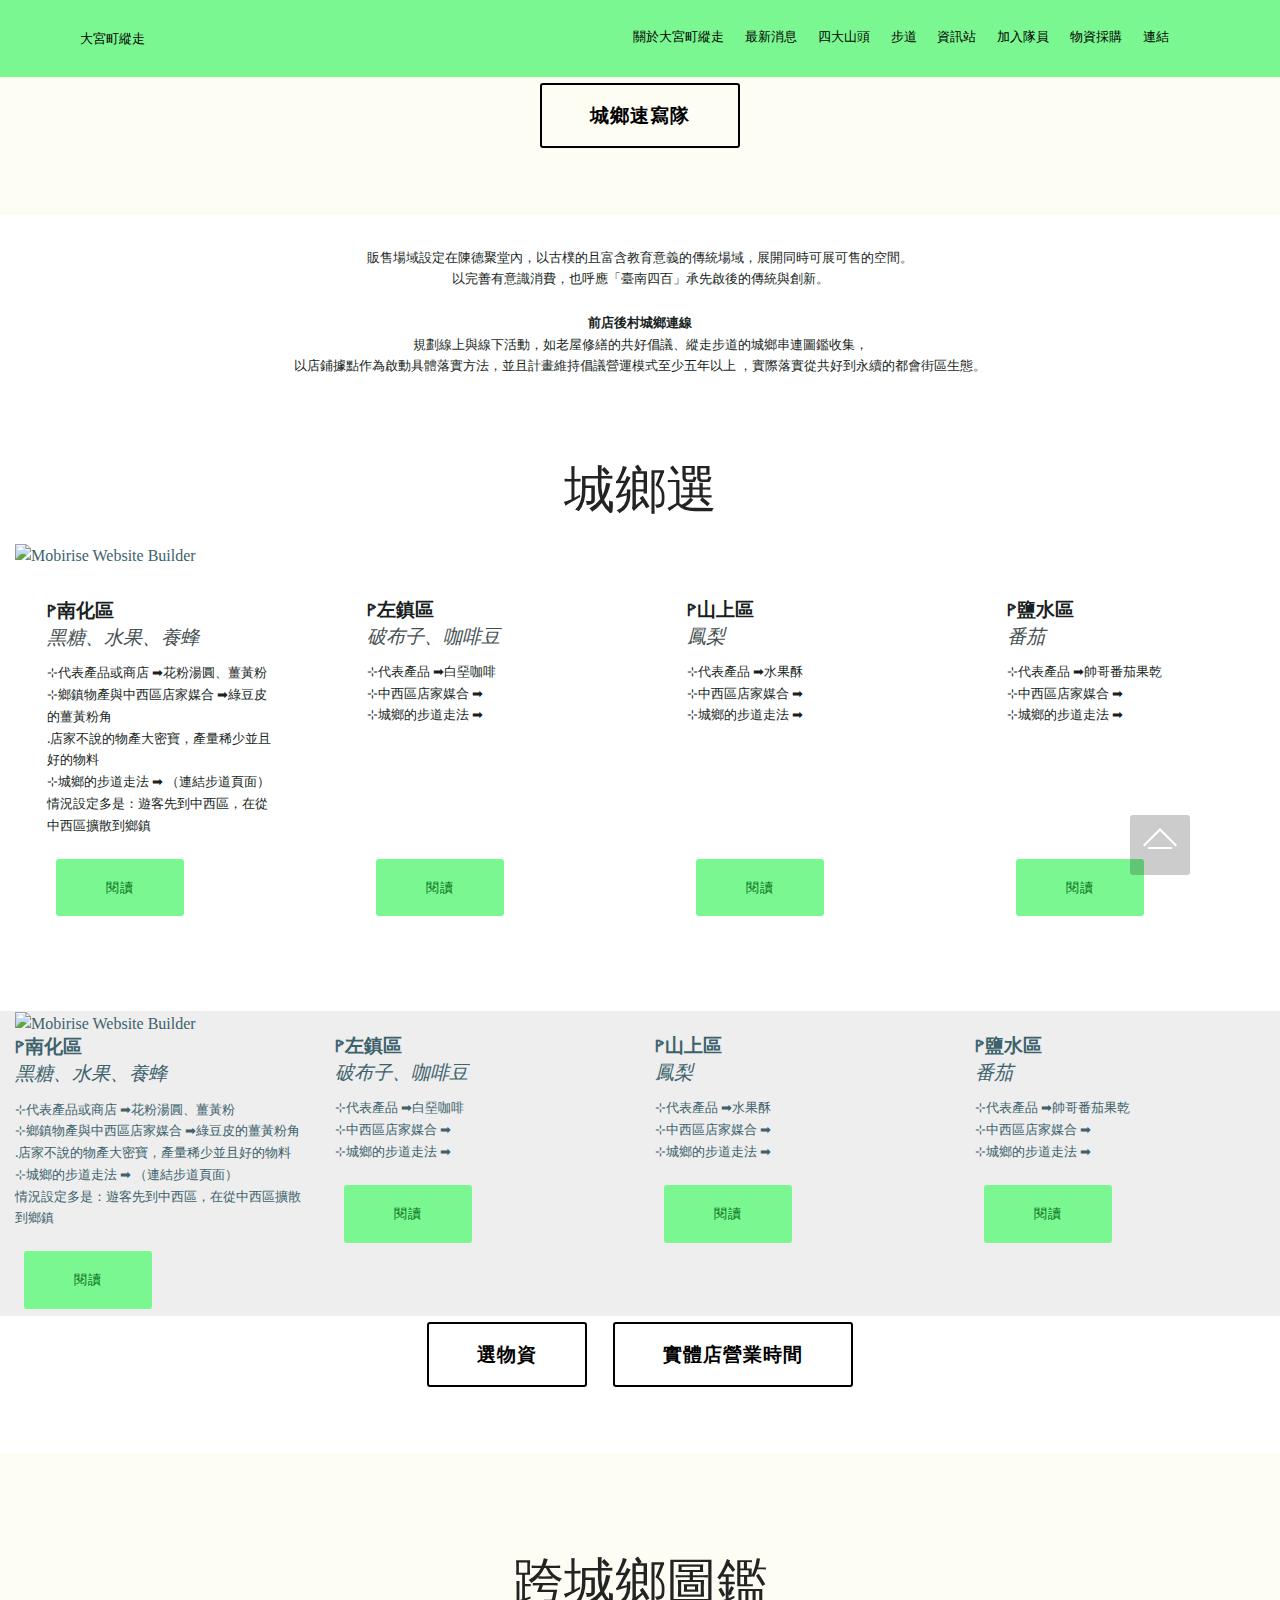
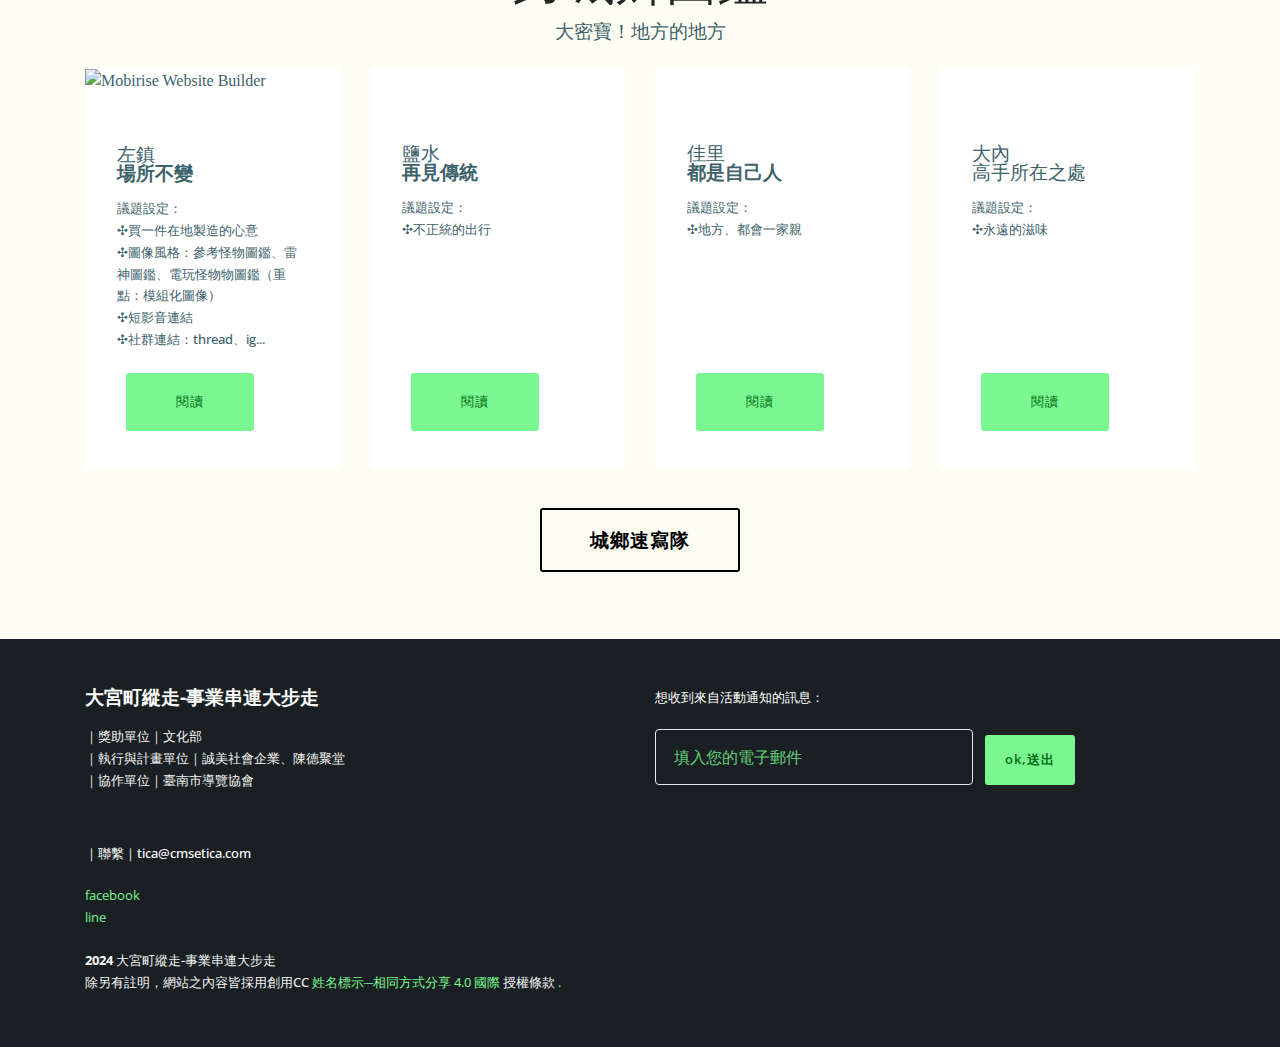
==== commit 736cfddf: "create github pages" ====
--- a/page1.html
+++ b/page1.html
@@ -57,7 +57,7 @@
                 <li class="nav-item"><a class="nav-link link text-black display-4" href="index.html#slider1-3g" aria-expanded="false">最新消息</a></li>
                 <li class="nav-item dropdown"><a class="nav-link link dropdown-toggle text-black display-4" href="index.html#features05-z" data-toggle="dropdown-submenu" aria-expanded="false">四大山頭</a><div class="dropdown-menu"><a class="dropdown-item text-black text-primary display-4" href="page1.html#image3-7b">城鄉雜貨店</a><a class="dropdown-item text-black display-4" href="index.html#features05-4i">縱走步道</a><a class="dropdown-item text-black display-4" href="index.html#features05-4i">古物快遞</a><a class="dropdown-item text-black display-4" href="index.html#features05-4i">修繕倡議</a></div></li>
                 <li class="nav-item"><a class="nav-link link text-black display-4" href="index.html#content05-3s">步道</a></li>
-                <li class="nav-item dropdown"><a class="nav-link link text-black dropdown-toggle display-4" href="#" data-toggle="dropdown-submenu" aria-expanded="false">資訊站</a><div class="dropdown-menu"><a class="text-black dropdown-item display-4" href="index.html#slider3-3v">青年創生微聚實驗聚所New Item</a><a class="text-black dropdown-item display-4" href="index.html#slider3-3v">直轄市定古蹟陳德聚堂修復工程規劃設計 </a></div></li><li class="nav-item dropdown"><a class="nav-link link text-black dropdown-toggle display-4" href="#" data-toggle="dropdown-submenu" aria-expanded="false">加入隊員</a><div class="dropdown-menu"><a class="text-black dropdown-item display-4" href="index.html#slider3-3v">步道縱走隊</a><a class="text-black dropdown-item display-4" href="index.html#slider3-3v">城鄉速寫隊</a></div></li><li class="nav-item"><a class="nav-link link text-black display-4" href="index.html#slider3-3v">物資採購</a></li><li class="nav-item dropdown"><a class="nav-link link text-black text-primary dropdown-toggle display-4" href="#" target="_blank" aria-expanded="true" data-toggle="dropdown-submenu">連結</a><div class="dropdown-menu"><a class="text-black text-primary dropdown-item display-4" href="#" target="_blank" aria-expanded="true">o8d act</a></div></li>
+                <li class="nav-item dropdown"><a class="nav-link link text-black dropdown-toggle display-4" href="#" data-toggle="dropdown-submenu" aria-expanded="false">資訊站</a><div class="dropdown-menu"><a class="text-black dropdown-item display-4" href="index.html#slider3-3v">青年創生微聚實驗聚所</a><a class="text-black dropdown-item display-4" href="index.html#slider3-3v">直轄市定古蹟陳德聚堂修復工程規劃設計 </a></div></li><li class="nav-item dropdown"><a class="nav-link link text-black dropdown-toggle display-4" href="#" data-toggle="dropdown-submenu" aria-expanded="false">加入隊員</a><div class="dropdown-menu"><a class="text-black dropdown-item display-4" href="index.html#slider3-3v">步道縱走隊</a><a class="text-black dropdown-item display-4" href="index.html#slider3-3v">城鄉速寫隊</a></div></li><li class="nav-item"><a class="nav-link link text-black display-4" href="index.html#slider3-3v">物資採購</a></li><li class="nav-item dropdown"><a class="nav-link link text-black text-primary dropdown-toggle display-4" href="#" target="_blank" aria-expanded="false" data-toggle="dropdown-submenu">連結</a><div class="dropdown-menu"><a class="text-black text-primary dropdown-item display-4" href="https://o8d.github.io/2020/" target="_blank" aria-expanded="false">o8d act</a></div></li>
                 
                 <li class="nav-item">
                     <a class="nav-link link text-black display-4" href="https://mobirise.co">
@@ -124,7 +124,74 @@
                         <h5 class="item-title mbr-fonts-style display-7"><strong>ꚰ南化區</strong></h5>
                         <h6 class="item-subtitle mbr-fonts-style mt-1 display-7">
                             <em>黑糖、水果、養蜂</em></h6>
-                        <p class="mbr-text mbr-fonts-style mt-3 display-4">⊹代表產品或商店 ➡︎花粉湯圓、薑黃粉<br>⊹中西區店家媒合 ➡︎綠豆皮的薑黃粉角<br>⊹城鄉的步道走法 ➡︎&nbsp;<br></p>
+                        <p class="mbr-text mbr-fonts-style mt-3 display-4">⊹代表產品或商店 ➡︎花粉湯圓、薑黃粉<br>⊹鄉鎮物產與中西區店家媒合 ➡︎綠豆皮的薑黃粉角<br>.店家不說的物產大密寶，產量稀少並且好的物料<br>⊹城鄉的步道走法 ➡︎&nbsp;（連結步道頁面）<br>情況設定多是：遊客先到中西區，在從中西區擴散到鄉鎮</p>
+                    </div>
+                    <div class="mbr-section-btn item-footer mt-2"><a href="" class="btn btn-primary item-btn display-4" target="_blank">閱讀</a></div>
+                </div>
+            </div><div class="item features-image сol-12 col-md-6 col-lg-3">
+                <div class="item-wrapper">
+                    <div class="item-img">
+                        <img src="assets/images/2.jpg" alt="" data-slide-to="2" data-bs-slide-to="1">
+                    </div>
+                    <div class="item-content">
+                        <h5 class="item-title mbr-fonts-style display-7"><strong>ꚰ左鎮區</strong></h5>
+                        <h6 class="item-subtitle mbr-fonts-style mt-1 display-7">
+                            <em>破布子、</em><em>咖啡豆</em></h6>
+                        <p class="mbr-text mbr-fonts-style mt-3 display-4">⊹代表產品 ➡︎白堊咖啡<br>⊹中西區店家媒合 ➡︎<br>⊹城鄉的步道走法 ➡︎&nbsp;<br></p>
+                    </div>
+                    <div class="mbr-section-btn item-footer mt-2"><a href="" class="btn btn-primary item-btn display-4" target="_blank">閱讀</a></div>
+                </div>
+            </div><div class="item features-image сol-12 col-md-6 col-lg-3">
+                <div class="item-wrapper">
+                    <div class="item-img">
+                        <img src="assets/images/4.jpg" alt="" data-slide-to="3" data-bs-slide-to="3">
+                    </div>
+                    <div class="item-content">
+                        <h5 class="item-title mbr-fonts-style display-7"><strong>ꚰ山上區</strong></h5>
+                        <h6 class="item-subtitle mbr-fonts-style mt-1 display-7">
+                            <em>鳳梨</em>
+                        </h6>
+                        <p class="mbr-text mbr-fonts-style mt-3 display-4">⊹代表產品 ➡︎水果酥<br>⊹中西區店家媒合 ➡︎<br>⊹城鄉的步道走法 ➡︎&nbsp;<br></p>
+                    </div>
+                    <div class="mbr-section-btn item-footer mt-2"><a href="" class="btn btn-primary item-btn display-4" target="_blank">閱讀</a></div>
+                </div>
+            </div><div class="item features-image сol-12 col-md-6 col-lg-3">
+                <div class="item-wrapper">
+                    <div class="item-img">
+                        <img src="assets/images/3.jpg" alt="" data-slide-to="3" data-bs-slide-to="4">
+                    </div>
+                    <div class="item-content">
+                        <h5 class="item-title mbr-fonts-style display-7"><strong>ꚰ鹽水區</strong></h5>
+                        <h6 class="item-subtitle mbr-fonts-style mt-1 display-7">
+                            <em>番茄</em>
+                        </h6>
+                        <p class="mbr-text mbr-fonts-style mt-3 display-4">⊹代表產品 ➡︎帥哥番茄果乾<br>⊹中西區店家媒合 ➡︎<br>⊹城鄉的步道走法 ➡︎<br></p>
+                    </div>
+                    <div class="mbr-section-btn item-footer mt-2"><a href="" class="btn btn-primary item-btn display-4" target="_blank">閱讀</a></div>
+                </div>
+            </div>
+            
+            
+        </div>
+    </div>
+</section>
+
+<section data-bs-version="5.1" class="features3 cid-u9kzhy3jCf" id="features3-7u">
+    
+    
+    <div class="container-fluid">
+        
+        <div class="row mt-4">
+            <div class="item features-image сol-12 col-md-6 col-lg-3 active">
+                <div class="item-wrapper">
+                    <div class="item-img">
+                        <img src="assets/images/1.jpg" alt="Mobirise Website Builder" data-slide-to="1" data-bs-slide-to="2">
+                    </div>
+                    <div class="item-content">
+                        <h5 class="item-title mbr-fonts-style display-7"><strong>ꚰ南化區</strong></h5>
+                        <h6 class="item-subtitle mbr-fonts-style mt-1 display-7">
+                            <em>黑糖、水果、養蜂</em></h6>
+                        <p class="mbr-text mbr-fonts-style mt-3 display-4">⊹代表產品或商店 ➡︎花粉湯圓、薑黃粉<br>⊹鄉鎮物產與中西區店家媒合 ➡︎綠豆皮的薑黃粉角<br>.店家不說的物產大密寶，產量稀少並且好的物料<br>⊹城鄉的步道走法 ➡︎ （連結步道頁面）<br>情況設定多是：遊客先到中西區，在從中西區擴散到鄉鎮</p>
                     </div>
                     <div class="mbr-section-btn item-footer mt-2"><a href="" class="btn btn-primary item-btn display-4" target="_blank">閱讀</a></div>
                 </div>
@@ -202,54 +269,54 @@
     <div class="container">
         <div class="mbr-section-head">
             <h4 class="mbr-section-title mbr-fonts-style align-center mb-0 display-2">跨城鄉圖鑑</h4>
-            
+            <h5 class="mbr-section-subtitle mbr-fonts-style align-center mb-0 mt-2 display-7">大密寶！地方的地方</h5>
         </div>
         <div class="row mt-4">
             <div class="item features-image сol-12 col-md-6 col-lg-3 active">
                 <div class="item-wrapper">
                     <div class="item-img">
-                        <img src="assets/images/mbr-1.jpg" alt="Mobirise Website Builder" data-slide-to="1" data-bs-slide-to="2">
-                    </div>
-                    <div class="item-content">
-                        <h5 class="item-title mbr-fonts-style display-7"><strong>神祕專題</strong></h5>
+                        <img src="assets/images/108.08108.09.18-2.png" alt="Mobirise Website Builder" data-slide-to="1" data-bs-slide-to="2">
+                    </div>
+                    <div class="item-content">
+                        <h5 class="item-title mbr-fonts-style display-7"><strong><br></strong>左鎮<br><strong>場所不變</strong></h5>
                         
-                        <p class="mbr-text mbr-fonts-style mt-3 display-7">議題：<br>✣買一件在地製造的心意&nbsp;<br></p>
-                    </div>
-                    <div class="mbr-section-btn item-footer mt-2"><a href="" class="btn btn-primary item-btn display-4" target="_blank">閱讀</a></div>
-                </div>
-            </div><div class="item features-image сol-12 col-md-6 col-lg-3">
-                <div class="item-wrapper">
-                    <div class="item-img">
-                        <img src="assets/images/mbr-1.jpg" alt="" data-slide-to="2" data-bs-slide-to="1">
-                    </div>
-                    <div class="item-content">
-                        <h5 class="item-title mbr-fonts-style display-7"><strong>再見傳統</strong></h5>
+                        <p class="mbr-text mbr-fonts-style mt-3 display-4">議題設定：<br>✣買一件在地製造的心意<br>✣圖像風格：參考怪物圖鑑、雷神圖鑑、電玩怪物物圖鑑（重點：模組化圖像）<br>✣短影音連結<br>✣社群連結：thread、ig...<br></p>
+                    </div>
+                    <div class="mbr-section-btn item-footer mt-2"><a href="" class="btn btn-primary item-btn display-4" target="_blank">閱讀</a></div>
+                </div>
+            </div><div class="item features-image сol-12 col-md-6 col-lg-3">
+                <div class="item-wrapper">
+                    <div class="item-img">
+                        <img src="assets/images/108.08108.09.18-3.png" alt="" data-slide-to="2" data-bs-slide-to="1">
+                    </div>
+                    <div class="item-content">
+                        <h5 class="item-title mbr-fonts-style display-7"><strong><br></strong>鹽水<br><strong>再見傳統</strong></h5>
                         
-                        <p class="mbr-text mbr-fonts-style mt-3 display-7">議題：<br>✣不正統的出行&nbsp;<br></p>
-                    </div>
-                    <div class="mbr-section-btn item-footer mt-2"><a href="" class="btn btn-primary item-btn display-4" target="_blank">閱讀</a></div>
-                </div>
-            </div><div class="item features-image сol-12 col-md-6 col-lg-3">
-                <div class="item-wrapper">
-                    <div class="item-img">
-                        <img src="assets/images/mbr-1.jpg" alt="" data-slide-to="3" data-bs-slide-to="3">
-                    </div>
-                    <div class="item-content">
-                        <h5 class="item-title mbr-fonts-style display-7"><strong>都是自己人</strong></h5>
+                        <p class="mbr-text mbr-fonts-style mt-3 display-4">議題設定：<br>✣不正統的出行&nbsp;<br></p>
+                    </div>
+                    <div class="mbr-section-btn item-footer mt-2"><a href="" class="btn btn-primary item-btn display-4" target="_blank">閱讀</a></div>
+                </div>
+            </div><div class="item features-image сol-12 col-md-6 col-lg-3">
+                <div class="item-wrapper">
+                    <div class="item-img">
+                        <img src="assets/images/108.08108.09.18-4.png" alt="" data-slide-to="3" data-bs-slide-to="3">
+                    </div>
+                    <div class="item-content">
+                        <h5 class="item-title mbr-fonts-style display-7"><strong><br></strong>佳里<br><strong>都是自己人</strong></h5>
                         
-                        <p class="mbr-text mbr-fonts-style mt-3 display-7">議題：<br>✣地方、都會一家親&nbsp;<br></p>
-                    </div>
-                    <div class="mbr-section-btn item-footer mt-2"><a href="" class="btn btn-primary item-btn display-4" target="_blank">閱讀</a></div>
-                </div>
-            </div><div class="item features-image сol-12 col-md-6 col-lg-3">
-                <div class="item-wrapper">
-                    <div class="item-img">
-                        <img src="assets/images/mbr-1.jpg" alt="" data-slide-to="3" data-bs-slide-to="4">
-                    </div>
-                    <div class="item-content">
-                        <h5 class="item-title mbr-fonts-style display-7"><strong>場所不變</strong></h5>
+                        <p class="mbr-text mbr-fonts-style mt-3 display-4">議題設定：<br>✣地方、都會一家親&nbsp;<br></p>
+                    </div>
+                    <div class="mbr-section-btn item-footer mt-2"><a href="" class="btn btn-primary item-btn display-4" target="_blank">閱讀</a></div>
+                </div>
+            </div><div class="item features-image сol-12 col-md-6 col-lg-3">
+                <div class="item-wrapper">
+                    <div class="item-img">
+                        <img src="assets/images/108.08108.09.18-6.png" alt="" data-slide-to="3" data-bs-slide-to="4">
+                    </div>
+                    <div class="item-content">
+                        <h5 class="item-title mbr-fonts-style display-7"><strong><br></strong>大內<br>高手所在之處<br></h5>
                         
-                        <p class="mbr-text mbr-fonts-style mt-3 display-7">議題：<br>✣永遠的滋味&nbsp;<br></p>
+                        <p class="mbr-text mbr-fonts-style mt-3 display-4">議題設定：<br>✣永遠的滋味&nbsp;<br></p>
                     </div>
                     <div class="mbr-section-btn item-footer mt-2"><a href="" class="btn btn-primary item-btn display-4" target="_blank">閱讀</a></div>
                 </div>
@@ -297,7 +364,7 @@
                 </div>
                 <div class="footer__content">
                     <h4 class="mbr-fonts-style mbr-semibold title__adress display-4"><br><div>｜聯繫｜tica@cmsetica.com</div></h4>
-                    <p class="work__adress mbr-fonts-style display-4"><strong><a href="https://www.facebook.com/cmsetica/" class="text-primary" target="_blank">|facebook</a></strong>|<br>line&nbsp;<br><br><strong>2024&nbsp;</strong>大宮町縱走-事業串連大步走<br>除另有註明，網站之內容皆採用創用CC<a href="https://creativecommons.org/licenses/by-sa/4.0/deed.zh_TW"> 姓名標示─相同方式分享 4.0 國際 </a>授權條款 <a href="page5.html#content10-33">.</a><strong><a href="https://www.facebook.com/chendejiutang.since1660s/" class="text-primary"><br></a></strong><a href="https://www.facebook.com/chendejiutang.since1660s/" class="text-primary"><strong><br></strong></a></p>
+                    <p class="work__adress mbr-fonts-style display-4"><strong><a href="https://www.facebook.com/cmsetica/" class="text-primary" target="_blank">facebook</a></strong><br><a href="https://lin.ee/RozU9DU" class="text-primary" target="_blank">line&nbsp;</a><br><br><strong>2024&nbsp;</strong>大宮町縱走-事業串連大步走<br>除另有註明，網站之內容皆採用創用CC<a href="https://creativecommons.org/licenses/by-sa/4.0/deed.zh_TW"> 姓名標示─相同方式分享 4.0 國際 </a>授權條款 <a href="page5.html#content10-33">.</a><strong><a href="https://www.facebook.com/chendejiutang.since1660s/" class="text-primary"><br></a></strong><a href="https://www.facebook.com/chendejiutang.since1660s/" class="text-primary"><strong><br></strong></a></p>
                 </div>
             </div>
             <div class="col-md-6 wrap col-lg-6">
@@ -305,7 +372,7 @@
                     <h4 class="mbr-fonts-style mbr-semibold title__adress display-4">想收到來自活動通知的訊息：</h4>
                    <div class="subscribe__form" data-form-type="formoid">
                 <!---Formbuilder Form--->
-                <form action="https://mobirise.eu/" method="POST" class="mbr-form form-with-styler" data-form-title="Mobirise Form"><input type="hidden" name="email" data-form-email="true" value="qFtdbyxKLVzOtOVjEqG9s6KP3xCP7FHYYFQZBU+t0Klql/96U+gPbw0bjylPIB/JrwLLyEzgdDmfgbyZzj6NRL4oGeGwEuihxBZS7qwKNg/2sUD0ErJnVhrhBAQV8qdR.iYN0p2F33lSLVnk2LVfeln2Lx3tDOFY+LsXCSGBsDW5bjciX8PUPGm4dyNGpdwmsnCLDX42EmeDQdzkMOgm6i57C9nZIYv3+rcqnuJdTV1Eg3lpkcUDDUOxtVa1ugmeH">
+                <form action="https://mobirise.eu/" method="POST" class="mbr-form form-with-styler" data-form-title="Mobirise Form"><input type="hidden" name="email" data-form-email="true" value="mBQwz+gRFzwgIXDMM10srQiqRGJU2axqFGlAnymuHFq2LE4vlNB3atN/a4584fHyGw64YMXynhxLksuk9+4n+97bJxPU12BD/xpNvwVxuIwSH4j8Y3ghJxlxTn9xyxMZ.2FvCbs8KHcFAikfUklmR0tnyAi701BVYogCCPi4yQmMlKG55VmMYaqAtZlbJiylimrh7h2t5BI+bK6Z8/6lPf+pYILE4H4Q+vVi823+IX66xU9U7ZsZi19zY3b0Um1z2">
                     <div class="row">
                         <div hidden="hidden" data-form-alert="" class="alert alert-success col-12">謝謝您</div>
                         <div hidden="hidden" data-form-alert-danger="" class="alert alert-danger col-12">
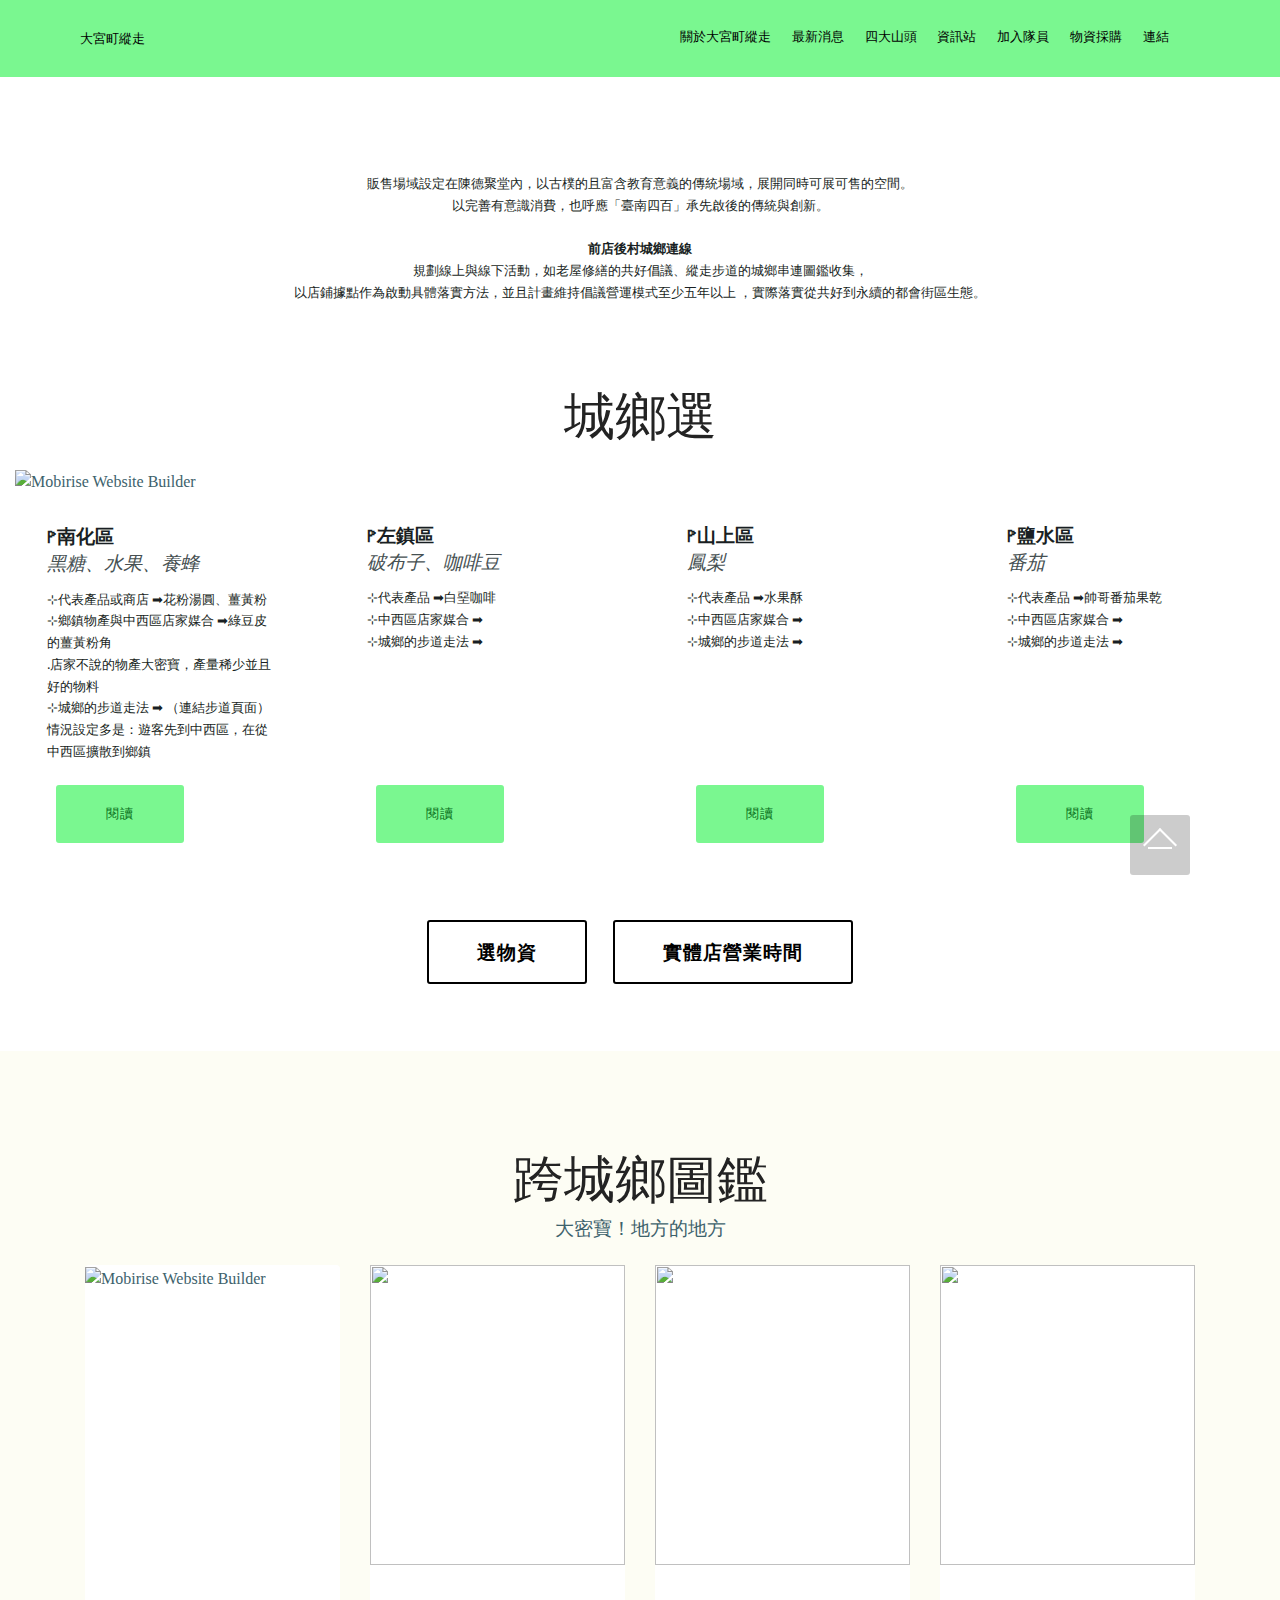
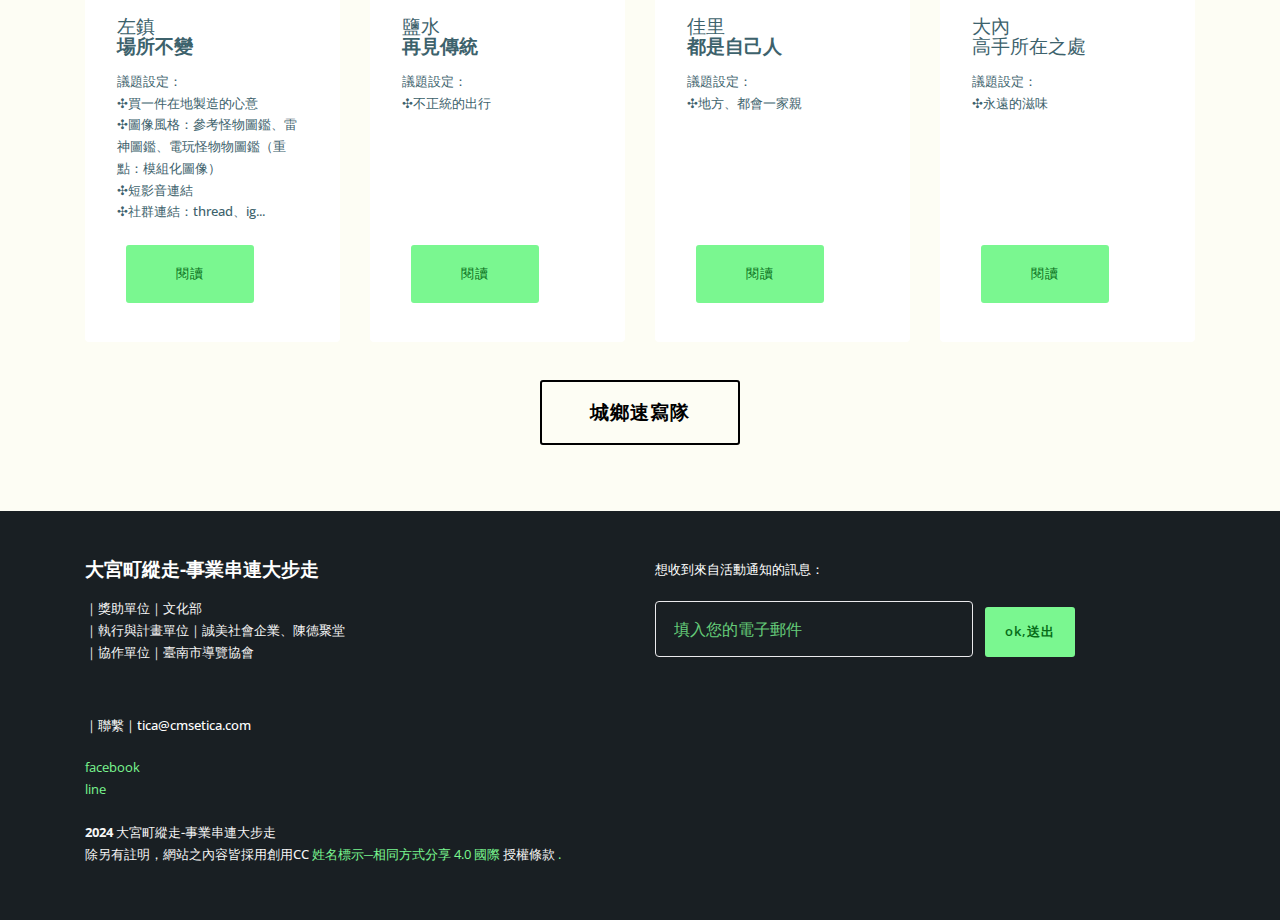
==== commit efddc683: "create github pages" ====
--- a/page1.html
+++ b/page1.html
@@ -55,9 +55,9 @@
                     <a class="nav-link link text-black text-primary display-4" href="index.html#top" aria-expanded="false">關於大宮町縱走</a>
                 </li>
                 <li class="nav-item"><a class="nav-link link text-black display-4" href="index.html#slider1-3g" aria-expanded="false">最新消息</a></li>
-                <li class="nav-item dropdown"><a class="nav-link link dropdown-toggle text-black display-4" href="index.html#features05-z" data-toggle="dropdown-submenu" aria-expanded="false">四大山頭</a><div class="dropdown-menu"><a class="dropdown-item text-black text-primary display-4" href="page1.html#image3-7b">城鄉雜貨店</a><a class="dropdown-item text-black display-4" href="index.html#features05-4i">縱走步道</a><a class="dropdown-item text-black display-4" href="index.html#features05-4i">古物快遞</a><a class="dropdown-item text-black display-4" href="index.html#features05-4i">修繕倡議</a></div></li>
-                <li class="nav-item"><a class="nav-link link text-black display-4" href="index.html#content05-3s">步道</a></li>
-                <li class="nav-item dropdown"><a class="nav-link link text-black dropdown-toggle display-4" href="#" data-toggle="dropdown-submenu" aria-expanded="false">資訊站</a><div class="dropdown-menu"><a class="text-black dropdown-item display-4" href="index.html#slider3-3v">青年創生微聚實驗聚所</a><a class="text-black dropdown-item display-4" href="index.html#slider3-3v">直轄市定古蹟陳德聚堂修復工程規劃設計 </a></div></li><li class="nav-item dropdown"><a class="nav-link link text-black dropdown-toggle display-4" href="#" data-toggle="dropdown-submenu" aria-expanded="false">加入隊員</a><div class="dropdown-menu"><a class="text-black dropdown-item display-4" href="index.html#slider3-3v">步道縱走隊</a><a class="text-black dropdown-item display-4" href="index.html#slider3-3v">城鄉速寫隊</a></div></li><li class="nav-item"><a class="nav-link link text-black display-4" href="index.html#slider3-3v">物資採購</a></li><li class="nav-item dropdown"><a class="nav-link link text-black text-primary dropdown-toggle display-4" href="#" target="_blank" aria-expanded="false" data-toggle="dropdown-submenu">連結</a><div class="dropdown-menu"><a class="text-black text-primary dropdown-item display-4" href="https://o8d.github.io/2020/" target="_blank" aria-expanded="false">o8d act</a></div></li>
+                <li class="nav-item dropdown"><a class="nav-link link dropdown-toggle text-black display-4" href="index.html#features05-z" data-toggle="dropdown-submenu" aria-expanded="false">四大山頭</a><div class="dropdown-menu"><a class="dropdown-item text-black text-primary display-4" href="page1.html#image3-7b">城鄉雜貨店</a><div class="dropdown"><a class="dropdown-item text-black text-primary dropdown-toggle display-4" href="#" data-toggle="dropdown-submenu" aria-expanded="false">縱走步道</a><div class="dropdown-menu dropdown-submenu"><a class="dropdown-item text-black text-primary display-4" href="page2.html#image3-7x">城鄉步道</a><a class="dropdown-item text-black text-primary display-4" href="page2.html#image3-7x">任務步道</a><a class="dropdown-item text-black text-primary display-4" href="page2.html#image3-7x">城內步道</a></div></div><a class="dropdown-item text-black text-primary display-4" href="page3.html#image3-8h">古物快遞</a><a class="dropdown-item text-black text-primary display-4" href="page4.html#top">修繕倡議</a></div></li>
+                
+                <li class="nav-item dropdown"><a class="nav-link link text-black dropdown-toggle display-4" href="#" data-toggle="dropdown-submenu" aria-expanded="false">資訊站</a><div class="dropdown-menu"><a class="text-black dropdown-item display-4" href="index.html#slider3-3v">青年創生微聚實驗聚所</a><a class="text-black dropdown-item display-4" href="index.html#slider3-3v">直轄市定古蹟陳德聚堂修復工程規劃設計 </a></div></li><li class="nav-item dropdown"><a class="nav-link link text-black dropdown-toggle display-4" href="#" data-toggle="dropdown-submenu" aria-expanded="false">加入隊員</a><div class="dropdown-menu"><a class="text-black dropdown-item display-4" href="index.html#slider3-3v">步道縱走隊</a><a class="text-black dropdown-item display-4" href="index.html#slider3-3v">城鄉速寫隊</a><a class="text-black dropdown-item display-4" href="index.html#slider3-3v">計畫特工隊</a></div></li><li class="nav-item dropdown"><a class="nav-link link text-black dropdown-toggle display-4" href="#" data-toggle="dropdown-submenu" aria-expanded="false">物資採購</a><div class="dropdown-menu"><a class="text-black dropdown-item text-primary display-4" href="index.html#content1-5">新的物資</a><a class="text-black dropdown-item display-4" href="index.html#slider3-3v">廢材再製</a></div></li><li class="nav-item dropdown"><a class="nav-link link text-black text-primary dropdown-toggle display-4" href="#" target="_blank" aria-expanded="false" data-toggle="dropdown-submenu">連結</a><div class="dropdown-menu"><a class="text-black text-primary dropdown-item display-4" href="https://o8d.github.io/2020/" target="_blank" aria-expanded="false">o8d act</a></div></li>
                 
                 <li class="nav-item">
                     <a class="nav-link link text-black display-4" href="https://mobirise.co">
@@ -66,26 +66,6 @@
             
         </div>
     </nav>
-</section>
-
-<section class="header2 personam4_header2 cid-u94qSugy0E" id="header02-7f">
-
-	
-    
-
-
-	
-
-	<div class="container">
-		<div class="row justify-content-md-center">
-			<div class="col-md-10 align-center">
-				
-				
-				
-				<div class="mbr-section-btn"><a class="btn btn-md btn-black-outline display-7" href="https://mobiri.se">城鄉速寫隊</a></div>
-			</div>
-		</div>
-	</div>
 </section>
 
 <section data-bs-version="5.1" class="image3 cid-u94etAbN1h" id="image3-7b">
@@ -176,73 +156,6 @@
     </div>
 </section>
 
-<section data-bs-version="5.1" class="features3 cid-u9kzhy3jCf" id="features3-7u">
-    
-    
-    <div class="container-fluid">
-        
-        <div class="row mt-4">
-            <div class="item features-image сol-12 col-md-6 col-lg-3 active">
-                <div class="item-wrapper">
-                    <div class="item-img">
-                        <img src="assets/images/1.jpg" alt="Mobirise Website Builder" data-slide-to="1" data-bs-slide-to="2">
-                    </div>
-                    <div class="item-content">
-                        <h5 class="item-title mbr-fonts-style display-7"><strong>ꚰ南化區</strong></h5>
-                        <h6 class="item-subtitle mbr-fonts-style mt-1 display-7">
-                            <em>黑糖、水果、養蜂</em></h6>
-                        <p class="mbr-text mbr-fonts-style mt-3 display-4">⊹代表產品或商店 ➡︎花粉湯圓、薑黃粉<br>⊹鄉鎮物產與中西區店家媒合 ➡︎綠豆皮的薑黃粉角<br>.店家不說的物產大密寶，產量稀少並且好的物料<br>⊹城鄉的步道走法 ➡︎ （連結步道頁面）<br>情況設定多是：遊客先到中西區，在從中西區擴散到鄉鎮</p>
-                    </div>
-                    <div class="mbr-section-btn item-footer mt-2"><a href="" class="btn btn-primary item-btn display-4" target="_blank">閱讀</a></div>
-                </div>
-            </div><div class="item features-image сol-12 col-md-6 col-lg-3">
-                <div class="item-wrapper">
-                    <div class="item-img">
-                        <img src="assets/images/2.jpg" alt="" data-slide-to="2" data-bs-slide-to="1">
-                    </div>
-                    <div class="item-content">
-                        <h5 class="item-title mbr-fonts-style display-7"><strong>ꚰ左鎮區</strong></h5>
-                        <h6 class="item-subtitle mbr-fonts-style mt-1 display-7">
-                            <em>破布子、</em><em>咖啡豆</em></h6>
-                        <p class="mbr-text mbr-fonts-style mt-3 display-4">⊹代表產品 ➡︎白堊咖啡<br>⊹中西區店家媒合 ➡︎<br>⊹城鄉的步道走法 ➡︎&nbsp;<br></p>
-                    </div>
-                    <div class="mbr-section-btn item-footer mt-2"><a href="" class="btn btn-primary item-btn display-4" target="_blank">閱讀</a></div>
-                </div>
-            </div><div class="item features-image сol-12 col-md-6 col-lg-3">
-                <div class="item-wrapper">
-                    <div class="item-img">
-                        <img src="assets/images/4.jpg" alt="" data-slide-to="3" data-bs-slide-to="3">
-                    </div>
-                    <div class="item-content">
-                        <h5 class="item-title mbr-fonts-style display-7"><strong>ꚰ山上區</strong></h5>
-                        <h6 class="item-subtitle mbr-fonts-style mt-1 display-7">
-                            <em>鳳梨</em>
-                        </h6>
-                        <p class="mbr-text mbr-fonts-style mt-3 display-4">⊹代表產品 ➡︎水果酥<br>⊹中西區店家媒合 ➡︎<br>⊹城鄉的步道走法 ➡︎&nbsp;<br></p>
-                    </div>
-                    <div class="mbr-section-btn item-footer mt-2"><a href="" class="btn btn-primary item-btn display-4" target="_blank">閱讀</a></div>
-                </div>
-            </div><div class="item features-image сol-12 col-md-6 col-lg-3">
-                <div class="item-wrapper">
-                    <div class="item-img">
-                        <img src="assets/images/3.jpg" alt="" data-slide-to="3" data-bs-slide-to="4">
-                    </div>
-                    <div class="item-content">
-                        <h5 class="item-title mbr-fonts-style display-7"><strong>ꚰ鹽水區</strong></h5>
-                        <h6 class="item-subtitle mbr-fonts-style mt-1 display-7">
-                            <em>番茄</em>
-                        </h6>
-                        <p class="mbr-text mbr-fonts-style mt-3 display-4">⊹代表產品 ➡︎帥哥番茄果乾<br>⊹中西區店家媒合 ➡︎<br>⊹城鄉的步道走法 ➡︎<br></p>
-                    </div>
-                    <div class="mbr-section-btn item-footer mt-2"><a href="" class="btn btn-primary item-btn display-4" target="_blank">閱讀</a></div>
-                </div>
-            </div>
-            
-            
-        </div>
-    </div>
-</section>
-
 <section class="header2 personam4_header2 cid-u94qeEYxZe" id="header02-7d">
 
 	
@@ -372,7 +285,7 @@
                     <h4 class="mbr-fonts-style mbr-semibold title__adress display-4">想收到來自活動通知的訊息：</h4>
                    <div class="subscribe__form" data-form-type="formoid">
                 <!---Formbuilder Form--->
-                <form action="https://mobirise.eu/" method="POST" class="mbr-form form-with-styler" data-form-title="Mobirise Form"><input type="hidden" name="email" data-form-email="true" value="mBQwz+gRFzwgIXDMM10srQiqRGJU2axqFGlAnymuHFq2LE4vlNB3atN/a4584fHyGw64YMXynhxLksuk9+4n+97bJxPU12BD/xpNvwVxuIwSH4j8Y3ghJxlxTn9xyxMZ.2FvCbs8KHcFAikfUklmR0tnyAi701BVYogCCPi4yQmMlKG55VmMYaqAtZlbJiylimrh7h2t5BI+bK6Z8/6lPf+pYILE4H4Q+vVi823+IX66xU9U7ZsZi19zY3b0Um1z2">
+                <form action="https://mobirise.eu/" method="POST" class="mbr-form form-with-styler" data-form-title="Mobirise Form"><input type="hidden" name="email" data-form-email="true" value="0O4IAlQtbkanjRGdMdhCpDq7j8bwO4aCjYST0XjZC0xPnXYKHh9bWG+ShLewJGxGmX9UaLWlioQlbeaweH2vtjBrfWjUxdsIBSqTD0jKVGb0pV267a+WcNB4pKwnUaNY.QMZPgM32rlChdhBMhYPRsEFy5l1Lg3WoEJ9yE/JGszwgiwUT30kjh/EvIVeB0sOlUClDHyItTpI0/j8CSE2WQ+DeDq6kw0Pc3NxdSPqL0okbzWR7ty3FBlGPFHwy6q3V">
                     <div class="row">
                         <div hidden="hidden" data-form-alert="" class="alert alert-success col-12">謝謝您</div>
                         <div hidden="hidden" data-form-alert-danger="" class="alert alert-danger col-12">
--- a/assets/mobirise/css/mbr-additional.css
+++ b/assets/mobirise/css/mbr-additional.css
@@ -1091,7 +1091,7 @@
   width: 30px;
   height: 2px;
   border-right: 5px;
-  background-color: #191f23;
+  background-color: #ffffff;
 }
 .cid-rwtBZ2A7qZ button.navbar-toggler .hamburger span:nth-child(1) {
   top: 0;
@@ -1671,7 +1671,7 @@
   width: 30px;
   height: 2px;
   border-right: 5px;
-  background-color: #191f23;
+  background-color: #ffffff;
 }
 .cid-rwtBZ2A7qZ button.navbar-toggler .hamburger span:nth-child(1) {
   top: 0;
@@ -1913,23 +1913,6 @@
   color: #ffffff !important;
   border-bottom: 1px solid currentColor;
 }
-.cid-u94qSugy0E {
-  padding-top: 0px;
-  padding-bottom: 60px;
-  background-color: #fdfdf4;
-}
-.cid-u94qSugy0E .mbr-fallback-image.disabled {
-  display: none;
-}
-.cid-u94qSugy0E .mbr-fallback-image {
-  display: block;
-  background-size: cover;
-  background-position: center center;
-  width: 100%;
-  height: 100%;
-  position: absolute;
-  top: 0;
-}
 .cid-u8Zj7DPe8q {
   padding-top: 3rem;
   padding-bottom: 1rem;
@@ -2013,7 +1996,7 @@
   color: #f6f6f6;
 }
 .cid-u94etAbN1h {
-  padding-top: 0rem;
+  padding-top: 4rem;
   padding-bottom: 4rem;
   background-image: url("");
 }
@@ -2117,6 +2100,9 @@
 .cid-u94nMPRrnV img,
 .cid-u94nMPRrnV .item-img {
   width: 100%;
+  height: 100%;
+  height: 300px;
+  object-fit: cover;
 }
 .cid-u94nMPRrnV .item:focus,
 .cid-u94nMPRrnV span:focus {
@@ -2359,7 +2345,7 @@
   width: 30px;
   height: 2px;
   border-right: 5px;
-  background-color: #191f23;
+  background-color: #ffffff;
 }
 .cid-rwtBZ2A7qZ button.navbar-toggler .hamburger span:nth-child(1) {
   top: 0;
@@ -2601,6 +2587,232 @@
   color: #ffffff !important;
   border-bottom: 1px solid currentColor;
 }
+.cid-u9qCQ5akMs {
+  padding-top: 4rem;
+  padding-bottom: 4rem;
+  background-image: url("");
+}
+@media (max-width: 991px) {
+  .cid-u9qCQ5akMs .image-wrapper {
+    margin-bottom: 1rem;
+  }
+}
+.cid-u9qCQ5akMs .row {
+  flex-direction: row-reverse;
+}
+.cid-u9qCQ5akMs img {
+  width: 100%;
+}
+.cid-u9qCQ5akMs .mbr-description {
+  color: #191f23;
+  text-align: center;
+}
+.cid-u9qECeXIEn {
+  padding-top: 4rem;
+  padding-bottom: 4rem;
+  background-image: url("");
+}
+@media (max-width: 991px) {
+  .cid-u9qECeXIEn .image-wrapper {
+    margin-bottom: 1rem;
+  }
+}
+.cid-u9qECeXIEn .row {
+  flex-direction: row-reverse;
+}
+.cid-u9qECeXIEn img {
+  width: 100%;
+}
+.cid-u9qECeXIEn .mbr-description {
+  color: #191f23;
+  text-align: center;
+}
+.cid-u9sK0UwKlu {
+  padding-top: 5rem;
+  padding-bottom: 5rem;
+  background-color: #054307;
+}
+.cid-u9sK0UwKlu .title__wrap {
+  margin-bottom: 30px;
+}
+.cid-u9sK0UwKlu .title__block {
+  margin-bottom: 10px;
+}
+.cid-u9sK0UwKlu .mbr-section-title {
+  margin-bottom: 0;
+  color: #7af790;
+}
+.cid-u9sK0UwKlu .mbr-section-subtitle {
+  opacity: .8;
+  margin-bottom: 15px;
+  color: #adf97c;
+}
+.cid-u9sK0UwKlu .buttons {
+  display: flex;
+  align-items: flex-end;
+  justify-content: flex-end;
+}
+.cid-u9sK0UwKlu .mbr-section-btn .btn-secondary-outline {
+  padding: 3px 0;
+  color: #17161a !important;
+  margin-bottom: 10px;
+  border: none !important;
+  background-color: transparent !important;
+}
+.cid-u9sK0UwKlu .mbr-section-btn .btn-secondary-outline:hover {
+  color: #7af790 !important;
+}
+.cid-u9sK0UwKlu .wrap {
+  margin: 0;
+  padding: 25px 0;
+  border-top: 1px solid rgba(246, 246, 246, 0.4);
+}
+.cid-u9sK0UwKlu .wrap:last-child {
+  border-bottom: 1px solid rgba(246, 246, 246, 0.4);
+}
+.cid-u9sK0UwKlu .plpr_0 {
+  padding-left: 0;
+  padding-right: 0;
+}
+.cid-u9sK0UwKlu .nav-tabs .nav-item.open .nav-link:focus,
+.cid-u9sK0UwKlu .nav-tabs .nav-link.active:focus {
+  outline: none;
+}
+.cid-u9sK0UwKlu .nav-tabs {
+  flex-wrap: wrap;
+  border-bottom: none;
+  margin-bottom: 30px;
+}
+@media (max-width: 575px) {
+  .cid-u9sK0UwKlu .nav-tabs {
+    flex-direction: column;
+    align-items: flex-start;
+  }
+}
+.cid-u9sK0UwKlu .nav-tabs .nav-link {
+  color: #f6f6f6;
+  font-style: normal;
+  font-weight: 700;
+  border: none;
+  border-bottom: 2px solid transparent;
+  transition: all cubic-bezier(0.4, 0, 0.2, 1) 0.4s;
+  margin-right: 25px;
+  padding: 12px 0 !important;
+}
+.cid-u9sK0UwKlu .nav-tabs .nav-link:hover {
+  cursor: pointer;
+}
+.cid-u9sK0UwKlu .nav-tabs .nav-link.active {
+  font-weight: 700;
+  font-style: normal;
+  background-color: transparent !important;
+  border-bottom: 2px solid #f6f6f6;
+}
+.cid-u9sK0UwKlu .nav-tabs .nav-link.active:hover {
+  background-color: #f6f6f6;
+}
+@media (max-width: 991px) {
+  .cid-u9sK0UwKlu .align-right {
+    text-align: left !important;
+  }
+}
+@media (max-width: 575px) {
+  .cid-u9sK0UwKlu .buttons {
+    justify-content: flex-start;
+  }
+}
+.cid-u9sK0UwKlu .text__author {
+  color: #f3f1d8;
+  text-align: left;
+}
+.cid-u9sK0UwKlu .text__hall {
+  color: #ffffff;
+  text-align: center;
+}
+.cid-u9sK0UwKlu .mbr-text {
+  color: #ffffff;
+  text-align: left;
+}
+.cid-u9sK0UwKlu .text__time {
+  color: #f9f295;
+  text-align: center;
+}
+.cid-u9qKleicXH {
+  padding-top: 45px;
+  padding-bottom: 0px;
+  background-color: #faf8f3;
+}
+.cid-u9qKleicXH .card-box {
+  padding: 0rem;
+}
+.cid-u9qKleicXH .mbr-section-btn {
+  margin-top: 1.8rem;
+}
+.cid-u9qKleicXH h4 {
+  margin-bottom: 0;
+  padding-top: 2rem;
+}
+.cid-u9qKleicXH p {
+  margin-bottom: 0;
+  padding-top: 1.2rem;
+}
+.cid-u9qKleicXH .card-wrapper {
+  height: 100%;
+  padding-bottom: 1rem;
+}
+.cid-u9qKleicXH .mbr-text {
+  color: #879a9f;
+}
+.cid-u9qKleicXH .mbr-fallback-image.disabled {
+  display: none;
+}
+.cid-u9qKleicXH .mbr-fallback-image {
+  display: block;
+  background-size: cover;
+  background-position: center center;
+  width: 100%;
+  height: 100%;
+  position: absolute;
+  top: 0;
+}
+.cid-u9qKTKzNjQ {
+  padding-top: 0px;
+  padding-bottom: 0px;
+  background-color: #faf8f3;
+}
+.cid-u9qKTKzNjQ .card-box {
+  padding: 0rem;
+}
+.cid-u9qKTKzNjQ .mbr-section-btn {
+  margin-top: 1.8rem;
+}
+.cid-u9qKTKzNjQ h4 {
+  margin-bottom: 0;
+  padding-top: 2rem;
+}
+.cid-u9qKTKzNjQ p {
+  margin-bottom: 0;
+  padding-top: 1.2rem;
+}
+.cid-u9qKTKzNjQ .card-wrapper {
+  height: 100%;
+  padding-bottom: 1rem;
+}
+.cid-u9qKTKzNjQ .mbr-text {
+  color: #879a9f;
+}
+.cid-u9qKTKzNjQ .mbr-fallback-image.disabled {
+  display: none;
+}
+.cid-u9qKTKzNjQ .mbr-fallback-image {
+  display: block;
+  background-size: cover;
+  background-position: center center;
+  width: 100%;
+  height: 100%;
+  position: absolute;
+  top: 0;
+}
 .cid-u8Zj7DPe8q {
   padding-top: 3rem;
   padding-bottom: 1rem;
@@ -2683,3 +2895,1290 @@
 .cid-u8Zj7DPe8q .work__adress {
   color: #f6f6f6;
 }
+.cid-rwtBZ2A7qZ .navbar {
+  padding: .5rem 0;
+  background: #7af790;
+  transition: none;
+  min-height: 77px;
+}
+.cid-rwtBZ2A7qZ .navbar-dropdown.bg-color.transparent.opened {
+  background: #7af790;
+}
+.cid-rwtBZ2A7qZ a {
+  font-style: normal;
+}
+.cid-rwtBZ2A7qZ .nav-link {
+  font-family: EB Garamond !important;
+}
+.cid-rwtBZ2A7qZ .nav-item span {
+  padding-right: 0.4em;
+  line-height: 0.5em;
+  vertical-align: text-bottom;
+  position: relative;
+  text-decoration: none;
+}
+.cid-rwtBZ2A7qZ .nav-item a {
+  display: -webkit-flex;
+  align-items: center;
+  justify-content: center;
+  padding: 0 !important;
+  margin: 0.5rem .65rem !important;
+  -webkit-align-items: center;
+  -webkit-justify-content: center;
+}
+.cid-rwtBZ2A7qZ .nav-item:focus,
+.cid-rwtBZ2A7qZ .nav-link:focus {
+  outline: none;
+}
+.cid-rwtBZ2A7qZ .btn {
+  padding: 0.4rem 1.5rem;
+  display: -webkit-inline-flex;
+  align-items: center;
+  -webkit-align-items: center;
+}
+.cid-rwtBZ2A7qZ .btn .mbr-iconfont {
+  font-size: 1.6rem;
+}
+.cid-rwtBZ2A7qZ .menu-logo {
+  margin-right: auto;
+}
+.cid-rwtBZ2A7qZ .menu-logo .navbar-brand {
+  display: flex;
+  margin-left: 5rem;
+  padding: 0;
+  transition: padding .2s;
+  min-height: 3.8rem;
+  -webkit-align-items: center;
+  align-items: center;
+}
+.cid-rwtBZ2A7qZ .menu-logo .navbar-brand .navbar-caption-wrap {
+  display: flex;
+  -webkit-align-items: center;
+  align-items: center;
+  word-break: break-word;
+  min-width: 7rem;
+  margin: .3rem 0;
+}
+.cid-rwtBZ2A7qZ .menu-logo .navbar-brand .navbar-caption-wrap .navbar-caption {
+  line-height: 1.2rem !important;
+  padding-right: 2rem;
+}
+.cid-rwtBZ2A7qZ .menu-logo .navbar-brand .navbar-logo {
+  font-size: 4rem;
+  transition: font-size 0.25s;
+}
+.cid-rwtBZ2A7qZ .menu-logo .navbar-brand .navbar-logo img {
+  display: flex;
+}
+.cid-rwtBZ2A7qZ .menu-logo .navbar-brand .navbar-logo .mbr-iconfont {
+  transition: font-size 0.25s;
+}
+.cid-rwtBZ2A7qZ .menu-logo .navbar-brand .navbar-logo a {
+  display: inline-flex;
+}
+.cid-rwtBZ2A7qZ .navbar-toggleable-sm .navbar-collapse {
+  justify-content: flex-end;
+  -webkit-justify-content: flex-end;
+  padding-right: 5rem;
+  width: auto;
+}
+.cid-rwtBZ2A7qZ .navbar-toggleable-sm .navbar-collapse .navbar-nav {
+  flex-wrap: wrap;
+  -webkit-flex-wrap: wrap;
+  padding-left: 0;
+}
+.cid-rwtBZ2A7qZ .navbar-toggleable-sm .navbar-collapse .navbar-nav .nav-item {
+  -webkit-align-self: center;
+  align-self: center;
+}
+.cid-rwtBZ2A7qZ .navbar-toggleable-sm .navbar-collapse .navbar-buttons {
+  padding-left: 0;
+  padding-bottom: 0;
+}
+.cid-rwtBZ2A7qZ .dropdown .dropdown-menu {
+  background: #ffffff;
+  display: none;
+  position: absolute;
+  min-width: 5rem;
+  padding-top: 1rem;
+  padding-bottom: 1rem;
+  text-align: left;
+}
+.cid-rwtBZ2A7qZ .dropdown .dropdown-menu .dropdown-item {
+  width: auto;
+  font-family: EB Garamond !important;
+  color: #232323 !important;
+  padding: 0 .6rem!important;
+  border-radius: 0;
+  background: #ffffff;
+}
+.cid-rwtBZ2A7qZ .dropdown .dropdown-menu .dropdown-item::after {
+  right: 0.5rem;
+}
+.cid-rwtBZ2A7qZ .dropdown .dropdown-menu .dropdown-submenu {
+  margin: 0;
+}
+.cid-rwtBZ2A7qZ .dropdown.open > .dropdown-menu {
+  display: block;
+}
+.cid-rwtBZ2A7qZ .navbar-toggleable-sm.opened:after {
+  position: absolute;
+  width: 100vw;
+  height: 100vh;
+  content: '';
+  background-color: rgba(0, 0, 0, 0.1);
+  left: 0;
+  bottom: 0;
+  transform: translateY(100%);
+  -webkit-transform: translateY(100%);
+  z-index: 1000;
+}
+.cid-rwtBZ2A7qZ .navbar.navbar-short {
+  min-height: 60px;
+  transition: all .2s;
+}
+.cid-rwtBZ2A7qZ .navbar.navbar-short .navbar-toggler-right {
+  top: 20px;
+}
+.cid-rwtBZ2A7qZ .navbar.navbar-short .navbar-logo a {
+  font-size: 2.5rem !important;
+  line-height: 2.5rem;
+  transition: font-size 0.25s;
+}
+.cid-rwtBZ2A7qZ .navbar.navbar-short .navbar-logo a .mbr-iconfont {
+  font-size: 2.5rem !important;
+}
+.cid-rwtBZ2A7qZ .navbar.navbar-short .navbar-logo a img {
+  height: 3rem !important;
+}
+.cid-rwtBZ2A7qZ .navbar.navbar-short .navbar-brand {
+  min-height: 3rem;
+}
+.cid-rwtBZ2A7qZ button.navbar-toggler {
+  width: 31px;
+  height: 18px;
+  cursor: pointer;
+  transition: all .2s;
+  top: 1.5rem;
+  right: 1rem;
+}
+.cid-rwtBZ2A7qZ button.navbar-toggler:focus {
+  outline: none;
+}
+.cid-rwtBZ2A7qZ button.navbar-toggler .hamburger span {
+  position: absolute;
+  right: 0;
+  width: 30px;
+  height: 2px;
+  border-right: 5px;
+  background-color: #ffffff;
+}
+.cid-rwtBZ2A7qZ button.navbar-toggler .hamburger span:nth-child(1) {
+  top: 0;
+  transition: all .2s;
+}
+.cid-rwtBZ2A7qZ button.navbar-toggler .hamburger span:nth-child(2) {
+  top: 8px;
+  transition: all .15s;
+}
+.cid-rwtBZ2A7qZ button.navbar-toggler .hamburger span:nth-child(3) {
+  top: 8px;
+  transition: all .15s;
+}
+.cid-rwtBZ2A7qZ button.navbar-toggler .hamburger span:nth-child(4) {
+  top: 16px;
+  transition: all .2s;
+}
+.cid-rwtBZ2A7qZ nav.opened .hamburger span:nth-child(1) {
+  top: 8px;
+  width: 0;
+  opacity: 0;
+  right: 50%;
+  transition: all .2s;
+}
+.cid-rwtBZ2A7qZ nav.opened .hamburger span:nth-child(2) {
+  -webkit-transform: rotate(45deg);
+  transform: rotate(45deg);
+  transition: all .25s;
+}
+.cid-rwtBZ2A7qZ nav.opened .hamburger span:nth-child(3) {
+  -webkit-transform: rotate(-45deg);
+  transform: rotate(-45deg);
+  transition: all .25s;
+}
+.cid-rwtBZ2A7qZ nav.opened .hamburger span:nth-child(4) {
+  top: 8px;
+  width: 0;
+  opacity: 0;
+  right: 50%;
+  transition: all .2s;
+}
+.cid-rwtBZ2A7qZ .dropdown-toggle:after {
+  display: none;
+}
+.cid-rwtBZ2A7qZ .collapsed.navbar-expand {
+  flex-direction: column;
+  -webkit-flex-direction: column;
+}
+.cid-rwtBZ2A7qZ .collapsed .btn {
+  display: -webkit-flex;
+}
+.cid-rwtBZ2A7qZ .collapsed .navbar-collapse {
+  display: none !important;
+  padding-right: 0 !important;
+}
+.cid-rwtBZ2A7qZ .collapsed .navbar-collapse.collapsing,
+.cid-rwtBZ2A7qZ .collapsed .navbar-collapse.show {
+  display: block !important;
+}
+.cid-rwtBZ2A7qZ .collapsed .navbar-collapse.collapsing .navbar-nav,
+.cid-rwtBZ2A7qZ .collapsed .navbar-collapse.show .navbar-nav {
+  display: block;
+  text-align: center;
+}
+.cid-rwtBZ2A7qZ .collapsed .navbar-collapse.collapsing .navbar-nav .nav-item,
+.cid-rwtBZ2A7qZ .collapsed .navbar-collapse.show .navbar-nav .nav-item {
+  clear: both;
+}
+.cid-rwtBZ2A7qZ .collapsed .navbar-collapse.collapsing .navbar-nav .nav-item:last-child,
+.cid-rwtBZ2A7qZ .collapsed .navbar-collapse.show .navbar-nav .nav-item:last-child {
+  margin-bottom: 1rem;
+}
+.cid-rwtBZ2A7qZ .collapsed .navbar-collapse.collapsing .navbar-buttons,
+.cid-rwtBZ2A7qZ .collapsed .navbar-collapse.show .navbar-buttons {
+  text-align: center;
+}
+.cid-rwtBZ2A7qZ .collapsed .navbar-collapse.collapsing .navbar-buttons:last-child,
+.cid-rwtBZ2A7qZ .collapsed .navbar-collapse.show .navbar-buttons:last-child {
+  margin-bottom: 1rem;
+}
+.cid-rwtBZ2A7qZ .collapsed button.navbar-toggler {
+  display: block;
+}
+.cid-rwtBZ2A7qZ .collapsed .navbar-brand {
+  margin-left: 1rem !important;
+}
+.cid-rwtBZ2A7qZ .collapsed .navbar-toggleable-sm {
+  flex-direction: column;
+  -webkit-flex-direction: column;
+}
+.cid-rwtBZ2A7qZ .collapsed .dropdown .dropdown-menu {
+  width: 100%;
+  text-align: center;
+  position: relative;
+  opacity: 0;
+  overflow: hidden;
+  display: block;
+  height: 0;
+  visibility: hidden;
+  padding: 0;
+  transition-duration: .5s;
+  transition-property: opacity,padding,height;
+}
+.cid-rwtBZ2A7qZ .collapsed .dropdown.open > .dropdown-menu {
+  position: relative;
+  opacity: 1;
+  height: auto;
+  padding: 1.4rem 0;
+  visibility: visible;
+}
+.cid-rwtBZ2A7qZ .collapsed .dropdown .dropdown-submenu {
+  left: 0;
+  text-align: center;
+  width: 100%;
+}
+.cid-rwtBZ2A7qZ .collapsed .dropdown .dropdown-toggle[data-toggle="dropdown-submenu"]::after {
+  margin-top: 0;
+  position: inherit;
+  right: 0;
+  top: 50%;
+  display: inline-block;
+  width: 0;
+  height: 0;
+  margin-left: .3em;
+  vertical-align: middle;
+  content: "";
+  border-top: .30em solid;
+  border-right: .30em solid transparent;
+  border-left: .30em solid transparent;
+}
+@media (max-width: 991px) {
+  .cid-rwtBZ2A7qZ .navbar-expand {
+    flex-direction: column;
+    -webkit-flex-direction: column;
+  }
+  .cid-rwtBZ2A7qZ img {
+    height: 3.8rem !important;
+  }
+  .cid-rwtBZ2A7qZ .btn {
+    display: -webkit-flex;
+  }
+  .cid-rwtBZ2A7qZ button.navbar-toggler {
+    display: block;
+  }
+  .cid-rwtBZ2A7qZ .navbar-brand {
+    margin-left: 1rem !important;
+  }
+  .cid-rwtBZ2A7qZ .navbar-toggleable-sm {
+    flex-direction: column;
+    -webkit-flex-direction: column;
+  }
+  .cid-rwtBZ2A7qZ .navbar-collapse {
+    display: none !important;
+    padding-right: 0 !important;
+  }
+  .cid-rwtBZ2A7qZ .navbar-collapse.collapsing,
+  .cid-rwtBZ2A7qZ .navbar-collapse.show {
+    display: block !important;
+  }
+  .cid-rwtBZ2A7qZ .navbar-collapse.collapsing .navbar-nav,
+  .cid-rwtBZ2A7qZ .navbar-collapse.show .navbar-nav {
+    display: block;
+    text-align: center;
+  }
+  .cid-rwtBZ2A7qZ .navbar-collapse.collapsing .navbar-nav .nav-item,
+  .cid-rwtBZ2A7qZ .navbar-collapse.show .navbar-nav .nav-item {
+    clear: both;
+  }
+  .cid-rwtBZ2A7qZ .navbar-collapse.collapsing .navbar-nav .nav-item:last-child,
+  .cid-rwtBZ2A7qZ .navbar-collapse.show .navbar-nav .nav-item:last-child {
+    margin-bottom: 1rem;
+  }
+  .cid-rwtBZ2A7qZ .navbar-collapse.collapsing .navbar-buttons,
+  .cid-rwtBZ2A7qZ .navbar-collapse.show .navbar-buttons {
+    text-align: center;
+  }
+  .cid-rwtBZ2A7qZ .navbar-collapse.collapsing .navbar-buttons:last-child,
+  .cid-rwtBZ2A7qZ .navbar-collapse.show .navbar-buttons:last-child {
+    margin-bottom: 1rem;
+  }
+  .cid-rwtBZ2A7qZ .dropdown .dropdown-menu {
+    width: 100%;
+    text-align: center;
+    position: relative;
+    opacity: 0;
+    overflow: hidden;
+    display: block;
+    height: 0;
+    visibility: hidden;
+    padding: 0;
+    transition-duration: .5s;
+    transition-property: opacity,padding,height;
+  }
+  .cid-rwtBZ2A7qZ .dropdown.open > .dropdown-menu {
+    position: relative;
+    opacity: 1;
+    height: auto;
+    padding: 1.4rem 0;
+    visibility: visible;
+  }
+  .cid-rwtBZ2A7qZ .dropdown .dropdown-submenu {
+    left: 0;
+    text-align: center;
+    width: 100%;
+  }
+  .cid-rwtBZ2A7qZ .dropdown .dropdown-toggle[data-toggle="dropdown-submenu"]::after {
+    margin-top: 0;
+    position: inherit;
+    right: 0;
+    top: 50%;
+    display: inline-block;
+    width: 0;
+    height: 0;
+    margin-left: .3em;
+    vertical-align: middle;
+    content: "";
+    border-top: .30em solid;
+    border-right: .30em solid transparent;
+    border-left: .30em solid transparent;
+  }
+}
+@media (min-width: 767px) {
+  .cid-rwtBZ2A7qZ .menu-logo {
+    flex-shrink: 0;
+    -webkit-flex-shrink: 0;
+  }
+}
+.cid-rwtBZ2A7qZ .navbar-collapse {
+  flex-basis: auto;
+  -webkit-flex-basis: auto;
+}
+.cid-rwtBZ2A7qZ .nav-link,
+.cid-rwtBZ2A7qZ .dropdown-item {
+  border-bottom: 1px solid transparent;
+  transition: all 0.3s;
+}
+.cid-rwtBZ2A7qZ .nav-link:hover,
+.cid-rwtBZ2A7qZ .dropdown-item:hover {
+  color: #ffffff !important;
+  border-bottom: 1px solid currentColor;
+}
+.cid-u9t2dqDSlN {
+  padding-top: 4rem;
+  padding-bottom: 0rem;
+  background-color: #ffffff;
+}
+@media (max-width: 991px) {
+  .cid-u9t2dqDSlN .image-wrapper {
+    margin-bottom: 1rem;
+  }
+}
+.cid-u9t2dqDSlN .row {
+  flex-direction: row-reverse;
+}
+.cid-u9t2dqDSlN img {
+  width: 100%;
+}
+.cid-u9sVTfA5pp {
+  padding-top: 0rem;
+  padding-bottom: 0rem;
+  background-color: #ffffff;
+}
+.cid-u9sVTfA5pp blockquote {
+  border-color: #232323;
+  border-radius: 4px;
+  background-color: #fafafa;
+}
+.cid-u8Zj7DPe8q {
+  padding-top: 3rem;
+  padding-bottom: 1rem;
+  background-color: #191f23;
+}
+.cid-u8Zj7DPe8q .logo__image {
+  width: 60px;
+  object-fit: cover;
+}
+.cid-u8Zj7DPe8q .footer__content {
+  margin-bottom: 30px;
+}
+.cid-u8Zj7DPe8q .footer__content:last-child {
+  margin-bottom: 0;
+}
+.cid-u8Zj7DPe8q .title__adress {
+  margin-bottom: 20px;
+  color: #ffffff;
+}
+.cid-u8Zj7DPe8q .privacy {
+  margin-bottom: 10px;
+  text-align: center;
+}
+@media (max-width: 767px) {
+  .cid-u8Zj7DPe8q .privacy {
+    text-align: left;
+  }
+}
+.cid-u8Zj7DPe8q .divider {
+  background-color: #888888;
+  opacity: .1;
+  margin: 90px 0 25px;
+  height: 1px;
+}
+.cid-u8Zj7DPe8q .form-group {
+  margin-bottom: 0;
+  padding-right: 0;
+}
+.cid-u8Zj7DPe8q .form-control {
+  height: 50px;
+  border: none;
+  padding: 14px 18px;
+  background-color: rgba(23, 22, 26, 0.04) !important;
+  font-size: 16px;
+  color: #7af790;
+  background-color: transparent !important;
+  border-radius: 4px;
+  border: 1px solid #ebeaed;
+}
+.cid-u8Zj7DPe8q .input-group-btn {
+  padding-left: 0;
+}
+.cid-u8Zj7DPe8q .input-group-btn .btn {
+  height: 50px;
+  font-weight: 600;
+  padding: 14px 18px;
+}
+.cid-u8Zj7DPe8q .mbr-form .input-group-btn a.btn {
+  border-radius: 4px !important;
+}
+.cid-u8Zj7DPe8q .mbr-form .btn {
+  margin: 0;
+}
+.cid-u8Zj7DPe8q input::-webkit-input-placeholder {
+  color: #7af790;
+  opacity: .8;
+}
+.cid-u8Zj7DPe8q input::-moz-placeholder {
+  color: #7af790;
+  opacity: .8;
+}
+@media (max-width: 991px) {
+  .cid-u8Zj7DPe8q .wrap {
+    padding-bottom: 25px;
+  }
+  .cid-u8Zj7DPe8q .divider {
+    margin: 0 0 20px;
+  }
+}
+.cid-u8Zj7DPe8q .work__adress {
+  color: #f6f6f6;
+}
+.cid-rwtBZ2A7qZ .navbar {
+  padding: .5rem 0;
+  background: #7af790;
+  transition: none;
+  min-height: 77px;
+}
+.cid-rwtBZ2A7qZ .navbar-dropdown.bg-color.transparent.opened {
+  background: #7af790;
+}
+.cid-rwtBZ2A7qZ a {
+  font-style: normal;
+}
+.cid-rwtBZ2A7qZ .nav-link {
+  font-family: EB Garamond !important;
+}
+.cid-rwtBZ2A7qZ .nav-item span {
+  padding-right: 0.4em;
+  line-height: 0.5em;
+  vertical-align: text-bottom;
+  position: relative;
+  text-decoration: none;
+}
+.cid-rwtBZ2A7qZ .nav-item a {
+  display: -webkit-flex;
+  align-items: center;
+  justify-content: center;
+  padding: 0 !important;
+  margin: 0.5rem .65rem !important;
+  -webkit-align-items: center;
+  -webkit-justify-content: center;
+}
+.cid-rwtBZ2A7qZ .nav-item:focus,
+.cid-rwtBZ2A7qZ .nav-link:focus {
+  outline: none;
+}
+.cid-rwtBZ2A7qZ .btn {
+  padding: 0.4rem 1.5rem;
+  display: -webkit-inline-flex;
+  align-items: center;
+  -webkit-align-items: center;
+}
+.cid-rwtBZ2A7qZ .btn .mbr-iconfont {
+  font-size: 1.6rem;
+}
+.cid-rwtBZ2A7qZ .menu-logo {
+  margin-right: auto;
+}
+.cid-rwtBZ2A7qZ .menu-logo .navbar-brand {
+  display: flex;
+  margin-left: 5rem;
+  padding: 0;
+  transition: padding .2s;
+  min-height: 3.8rem;
+  -webkit-align-items: center;
+  align-items: center;
+}
+.cid-rwtBZ2A7qZ .menu-logo .navbar-brand .navbar-caption-wrap {
+  display: flex;
+  -webkit-align-items: center;
+  align-items: center;
+  word-break: break-word;
+  min-width: 7rem;
+  margin: .3rem 0;
+}
+.cid-rwtBZ2A7qZ .menu-logo .navbar-brand .navbar-caption-wrap .navbar-caption {
+  line-height: 1.2rem !important;
+  padding-right: 2rem;
+}
+.cid-rwtBZ2A7qZ .menu-logo .navbar-brand .navbar-logo {
+  font-size: 4rem;
+  transition: font-size 0.25s;
+}
+.cid-rwtBZ2A7qZ .menu-logo .navbar-brand .navbar-logo img {
+  display: flex;
+}
+.cid-rwtBZ2A7qZ .menu-logo .navbar-brand .navbar-logo .mbr-iconfont {
+  transition: font-size 0.25s;
+}
+.cid-rwtBZ2A7qZ .menu-logo .navbar-brand .navbar-logo a {
+  display: inline-flex;
+}
+.cid-rwtBZ2A7qZ .navbar-toggleable-sm .navbar-collapse {
+  justify-content: flex-end;
+  -webkit-justify-content: flex-end;
+  padding-right: 5rem;
+  width: auto;
+}
+.cid-rwtBZ2A7qZ .navbar-toggleable-sm .navbar-collapse .navbar-nav {
+  flex-wrap: wrap;
+  -webkit-flex-wrap: wrap;
+  padding-left: 0;
+}
+.cid-rwtBZ2A7qZ .navbar-toggleable-sm .navbar-collapse .navbar-nav .nav-item {
+  -webkit-align-self: center;
+  align-self: center;
+}
+.cid-rwtBZ2A7qZ .navbar-toggleable-sm .navbar-collapse .navbar-buttons {
+  padding-left: 0;
+  padding-bottom: 0;
+}
+.cid-rwtBZ2A7qZ .dropdown .dropdown-menu {
+  background: #ffffff;
+  display: none;
+  position: absolute;
+  min-width: 5rem;
+  padding-top: 1rem;
+  padding-bottom: 1rem;
+  text-align: left;
+}
+.cid-rwtBZ2A7qZ .dropdown .dropdown-menu .dropdown-item {
+  width: auto;
+  font-family: EB Garamond !important;
+  color: #232323 !important;
+  padding: 0 .6rem!important;
+  border-radius: 0;
+  background: #ffffff;
+}
+.cid-rwtBZ2A7qZ .dropdown .dropdown-menu .dropdown-item::after {
+  right: 0.5rem;
+}
+.cid-rwtBZ2A7qZ .dropdown .dropdown-menu .dropdown-submenu {
+  margin: 0;
+}
+.cid-rwtBZ2A7qZ .dropdown.open > .dropdown-menu {
+  display: block;
+}
+.cid-rwtBZ2A7qZ .navbar-toggleable-sm.opened:after {
+  position: absolute;
+  width: 100vw;
+  height: 100vh;
+  content: '';
+  background-color: rgba(0, 0, 0, 0.1);
+  left: 0;
+  bottom: 0;
+  transform: translateY(100%);
+  -webkit-transform: translateY(100%);
+  z-index: 1000;
+}
+.cid-rwtBZ2A7qZ .navbar.navbar-short {
+  min-height: 60px;
+  transition: all .2s;
+}
+.cid-rwtBZ2A7qZ .navbar.navbar-short .navbar-toggler-right {
+  top: 20px;
+}
+.cid-rwtBZ2A7qZ .navbar.navbar-short .navbar-logo a {
+  font-size: 2.5rem !important;
+  line-height: 2.5rem;
+  transition: font-size 0.25s;
+}
+.cid-rwtBZ2A7qZ .navbar.navbar-short .navbar-logo a .mbr-iconfont {
+  font-size: 2.5rem !important;
+}
+.cid-rwtBZ2A7qZ .navbar.navbar-short .navbar-logo a img {
+  height: 3rem !important;
+}
+.cid-rwtBZ2A7qZ .navbar.navbar-short .navbar-brand {
+  min-height: 3rem;
+}
+.cid-rwtBZ2A7qZ button.navbar-toggler {
+  width: 31px;
+  height: 18px;
+  cursor: pointer;
+  transition: all .2s;
+  top: 1.5rem;
+  right: 1rem;
+}
+.cid-rwtBZ2A7qZ button.navbar-toggler:focus {
+  outline: none;
+}
+.cid-rwtBZ2A7qZ button.navbar-toggler .hamburger span {
+  position: absolute;
+  right: 0;
+  width: 30px;
+  height: 2px;
+  border-right: 5px;
+  background-color: #ffffff;
+}
+.cid-rwtBZ2A7qZ button.navbar-toggler .hamburger span:nth-child(1) {
+  top: 0;
+  transition: all .2s;
+}
+.cid-rwtBZ2A7qZ button.navbar-toggler .hamburger span:nth-child(2) {
+  top: 8px;
+  transition: all .15s;
+}
+.cid-rwtBZ2A7qZ button.navbar-toggler .hamburger span:nth-child(3) {
+  top: 8px;
+  transition: all .15s;
+}
+.cid-rwtBZ2A7qZ button.navbar-toggler .hamburger span:nth-child(4) {
+  top: 16px;
+  transition: all .2s;
+}
+.cid-rwtBZ2A7qZ nav.opened .hamburger span:nth-child(1) {
+  top: 8px;
+  width: 0;
+  opacity: 0;
+  right: 50%;
+  transition: all .2s;
+}
+.cid-rwtBZ2A7qZ nav.opened .hamburger span:nth-child(2) {
+  -webkit-transform: rotate(45deg);
+  transform: rotate(45deg);
+  transition: all .25s;
+}
+.cid-rwtBZ2A7qZ nav.opened .hamburger span:nth-child(3) {
+  -webkit-transform: rotate(-45deg);
+  transform: rotate(-45deg);
+  transition: all .25s;
+}
+.cid-rwtBZ2A7qZ nav.opened .hamburger span:nth-child(4) {
+  top: 8px;
+  width: 0;
+  opacity: 0;
+  right: 50%;
+  transition: all .2s;
+}
+.cid-rwtBZ2A7qZ .dropdown-toggle:after {
+  display: none;
+}
+.cid-rwtBZ2A7qZ .collapsed.navbar-expand {
+  flex-direction: column;
+  -webkit-flex-direction: column;
+}
+.cid-rwtBZ2A7qZ .collapsed .btn {
+  display: -webkit-flex;
+}
+.cid-rwtBZ2A7qZ .collapsed .navbar-collapse {
+  display: none !important;
+  padding-right: 0 !important;
+}
+.cid-rwtBZ2A7qZ .collapsed .navbar-collapse.collapsing,
+.cid-rwtBZ2A7qZ .collapsed .navbar-collapse.show {
+  display: block !important;
+}
+.cid-rwtBZ2A7qZ .collapsed .navbar-collapse.collapsing .navbar-nav,
+.cid-rwtBZ2A7qZ .collapsed .navbar-collapse.show .navbar-nav {
+  display: block;
+  text-align: center;
+}
+.cid-rwtBZ2A7qZ .collapsed .navbar-collapse.collapsing .navbar-nav .nav-item,
+.cid-rwtBZ2A7qZ .collapsed .navbar-collapse.show .navbar-nav .nav-item {
+  clear: both;
+}
+.cid-rwtBZ2A7qZ .collapsed .navbar-collapse.collapsing .navbar-nav .nav-item:last-child,
+.cid-rwtBZ2A7qZ .collapsed .navbar-collapse.show .navbar-nav .nav-item:last-child {
+  margin-bottom: 1rem;
+}
+.cid-rwtBZ2A7qZ .collapsed .navbar-collapse.collapsing .navbar-buttons,
+.cid-rwtBZ2A7qZ .collapsed .navbar-collapse.show .navbar-buttons {
+  text-align: center;
+}
+.cid-rwtBZ2A7qZ .collapsed .navbar-collapse.collapsing .navbar-buttons:last-child,
+.cid-rwtBZ2A7qZ .collapsed .navbar-collapse.show .navbar-buttons:last-child {
+  margin-bottom: 1rem;
+}
+.cid-rwtBZ2A7qZ .collapsed button.navbar-toggler {
+  display: block;
+}
+.cid-rwtBZ2A7qZ .collapsed .navbar-brand {
+  margin-left: 1rem !important;
+}
+.cid-rwtBZ2A7qZ .collapsed .navbar-toggleable-sm {
+  flex-direction: column;
+  -webkit-flex-direction: column;
+}
+.cid-rwtBZ2A7qZ .collapsed .dropdown .dropdown-menu {
+  width: 100%;
+  text-align: center;
+  position: relative;
+  opacity: 0;
+  overflow: hidden;
+  display: block;
+  height: 0;
+  visibility: hidden;
+  padding: 0;
+  transition-duration: .5s;
+  transition-property: opacity,padding,height;
+}
+.cid-rwtBZ2A7qZ .collapsed .dropdown.open > .dropdown-menu {
+  position: relative;
+  opacity: 1;
+  height: auto;
+  padding: 1.4rem 0;
+  visibility: visible;
+}
+.cid-rwtBZ2A7qZ .collapsed .dropdown .dropdown-submenu {
+  left: 0;
+  text-align: center;
+  width: 100%;
+}
+.cid-rwtBZ2A7qZ .collapsed .dropdown .dropdown-toggle[data-toggle="dropdown-submenu"]::after {
+  margin-top: 0;
+  position: inherit;
+  right: 0;
+  top: 50%;
+  display: inline-block;
+  width: 0;
+  height: 0;
+  margin-left: .3em;
+  vertical-align: middle;
+  content: "";
+  border-top: .30em solid;
+  border-right: .30em solid transparent;
+  border-left: .30em solid transparent;
+}
+@media (max-width: 991px) {
+  .cid-rwtBZ2A7qZ .navbar-expand {
+    flex-direction: column;
+    -webkit-flex-direction: column;
+  }
+  .cid-rwtBZ2A7qZ img {
+    height: 3.8rem !important;
+  }
+  .cid-rwtBZ2A7qZ .btn {
+    display: -webkit-flex;
+  }
+  .cid-rwtBZ2A7qZ button.navbar-toggler {
+    display: block;
+  }
+  .cid-rwtBZ2A7qZ .navbar-brand {
+    margin-left: 1rem !important;
+  }
+  .cid-rwtBZ2A7qZ .navbar-toggleable-sm {
+    flex-direction: column;
+    -webkit-flex-direction: column;
+  }
+  .cid-rwtBZ2A7qZ .navbar-collapse {
+    display: none !important;
+    padding-right: 0 !important;
+  }
+  .cid-rwtBZ2A7qZ .navbar-collapse.collapsing,
+  .cid-rwtBZ2A7qZ .navbar-collapse.show {
+    display: block !important;
+  }
+  .cid-rwtBZ2A7qZ .navbar-collapse.collapsing .navbar-nav,
+  .cid-rwtBZ2A7qZ .navbar-collapse.show .navbar-nav {
+    display: block;
+    text-align: center;
+  }
+  .cid-rwtBZ2A7qZ .navbar-collapse.collapsing .navbar-nav .nav-item,
+  .cid-rwtBZ2A7qZ .navbar-collapse.show .navbar-nav .nav-item {
+    clear: both;
+  }
+  .cid-rwtBZ2A7qZ .navbar-collapse.collapsing .navbar-nav .nav-item:last-child,
+  .cid-rwtBZ2A7qZ .navbar-collapse.show .navbar-nav .nav-item:last-child {
+    margin-bottom: 1rem;
+  }
+  .cid-rwtBZ2A7qZ .navbar-collapse.collapsing .navbar-buttons,
+  .cid-rwtBZ2A7qZ .navbar-collapse.show .navbar-buttons {
+    text-align: center;
+  }
+  .cid-rwtBZ2A7qZ .navbar-collapse.collapsing .navbar-buttons:last-child,
+  .cid-rwtBZ2A7qZ .navbar-collapse.show .navbar-buttons:last-child {
+    margin-bottom: 1rem;
+  }
+  .cid-rwtBZ2A7qZ .dropdown .dropdown-menu {
+    width: 100%;
+    text-align: center;
+    position: relative;
+    opacity: 0;
+    overflow: hidden;
+    display: block;
+    height: 0;
+    visibility: hidden;
+    padding: 0;
+    transition-duration: .5s;
+    transition-property: opacity,padding,height;
+  }
+  .cid-rwtBZ2A7qZ .dropdown.open > .dropdown-menu {
+    position: relative;
+    opacity: 1;
+    height: auto;
+    padding: 1.4rem 0;
+    visibility: visible;
+  }
+  .cid-rwtBZ2A7qZ .dropdown .dropdown-submenu {
+    left: 0;
+    text-align: center;
+    width: 100%;
+  }
+  .cid-rwtBZ2A7qZ .dropdown .dropdown-toggle[data-toggle="dropdown-submenu"]::after {
+    margin-top: 0;
+    position: inherit;
+    right: 0;
+    top: 50%;
+    display: inline-block;
+    width: 0;
+    height: 0;
+    margin-left: .3em;
+    vertical-align: middle;
+    content: "";
+    border-top: .30em solid;
+    border-right: .30em solid transparent;
+    border-left: .30em solid transparent;
+  }
+}
+@media (min-width: 767px) {
+  .cid-rwtBZ2A7qZ .menu-logo {
+    flex-shrink: 0;
+    -webkit-flex-shrink: 0;
+  }
+}
+.cid-rwtBZ2A7qZ .navbar-collapse {
+  flex-basis: auto;
+  -webkit-flex-basis: auto;
+}
+.cid-rwtBZ2A7qZ .nav-link,
+.cid-rwtBZ2A7qZ .dropdown-item {
+  border-bottom: 1px solid transparent;
+  transition: all 0.3s;
+}
+.cid-rwtBZ2A7qZ .nav-link:hover,
+.cid-rwtBZ2A7qZ .dropdown-item:hover {
+  color: #ffffff !important;
+  border-bottom: 1px solid currentColor;
+}
+.cid-u9t1WbBWAh {
+  padding-top: 4rem;
+  padding-bottom: 0rem;
+  background-color: #ffffff;
+}
+@media (max-width: 991px) {
+  .cid-u9t1WbBWAh .image-wrapper {
+    margin-bottom: 1rem;
+  }
+}
+.cid-u9t1WbBWAh .row {
+  flex-direction: row-reverse;
+}
+.cid-u9t1WbBWAh img {
+  width: 100%;
+}
+.cid-u9t0QfVqT6 {
+  padding-top: 0rem;
+  padding-bottom: 6rem;
+  background-color: #ffffff;
+}
+.cid-u9t0QfVqT6 .item:focus,
+.cid-u9t0QfVqT6 span:focus {
+  outline: none;
+}
+.cid-u9t0QfVqT6 .item-wrapper {
+  position: relative;
+}
+.cid-u9t0QfVqT6 .slide-content {
+  position: relative;
+  border-radius: 4px;
+  background: transparent;
+  height: 100%;
+  display: flex;
+  overflow: visible;
+  flex-flow: column nowrap;
+}
+.cid-u9t0QfVqT6 .mbr-section-btn {
+  margin-top: auto !important;
+}
+.cid-u9t0QfVqT6 .mbr-section-title {
+  color: #14142b;
+  text-align: center;
+  margin-bottom: 24px;
+}
+.cid-u9t0QfVqT6 .mbr-text,
+.cid-u9t0QfVqT6 .mbr-section-btn {
+  text-align: left;
+}
+.cid-u9t0QfVqT6 .item-title {
+  text-align: left;
+}
+.cid-u9t0QfVqT6 .item-subtitle {
+  text-align: left;
+}
+.cid-u9t0QfVqT6 .embla__slide {
+  display: flex;
+  justify-content: center;
+  position: relative;
+  min-width: 40%;
+  max-width: 596px;
+}
+@media (max-width: 768px) {
+  .cid-u9t0QfVqT6 .embla__slide {
+    min-width: 70%;
+    max-width: initial;
+    margin-left: 1rem !important;
+    margin-right: 1rem !important;
+  }
+}
+@media (max-width: 900px) {
+  .cid-u9t0QfVqT6 .embla__slide {
+    min-width: 60%;
+  }
+}
+@media (max-width: 630px) {
+  .cid-u9t0QfVqT6 .embla__slide {
+    min-width: 375px;
+  }
+}
+.cid-u9t0QfVqT6 .embla__button--next,
+.cid-u9t0QfVqT6 .embla__button--prev {
+  display: flex;
+}
+.cid-u9t0QfVqT6 .embla__button {
+  transition: background-color 300ms ease, transform 300ms ease, -webkit-transform 300ms ease;
+  border: none;
+  width: 64px;
+  height: 64px;
+  font-size: 22px;
+  border-radius: 50%;
+  top: 50%;
+  margin-top: -1.5rem;
+  background-color: #14142b;
+  color: #fff;
+  position: absolute;
+  display: flex;
+  justify-content: center;
+  align-items: center;
+}
+.cid-u9t0QfVqT6 .embla__button:disabled {
+  cursor: default;
+  display: none;
+}
+.cid-u9t0QfVqT6 .embla__button:hover {
+  background: #82786e;
+  color: #fff;
+  transform: scale(1.05);
+}
+.cid-u9t0QfVqT6 .embla__button.embla__button--prev {
+  left: 0;
+  margin-left: 2.5rem;
+}
+.cid-u9t0QfVqT6 .embla__button.embla__button--next {
+  right: 0;
+  margin-right: 2.5rem;
+}
+@media (max-width: 767px) {
+  .cid-u9t0QfVqT6 .embla__button {
+    top: auto;
+  }
+}
+.cid-u9t0QfVqT6 .mobi-mbri-arrow-prev {
+  margin-right: 5px;
+}
+.cid-u9t0QfVqT6 .mobi-mbri-arrow-next {
+  margin-left: 5px;
+}
+.cid-u9t0QfVqT6 .embla {
+  position: relative;
+  width: 100%;
+}
+.cid-u9t0QfVqT6 .embla__viewport {
+  overflow: visible;
+  width: 100%;
+}
+.cid-u9t0QfVqT6 .embla__viewport.is-draggable {
+  cursor: grab;
+}
+.cid-u9t0QfVqT6 .embla__viewport.is-dragging {
+  cursor: grabbing;
+}
+.cid-u9t0QfVqT6 .embla__container {
+  display: flex;
+  user-select: none;
+  -webkit-touch-callout: none;
+  -khtml-user-select: none;
+  -webkit-tap-highlight-color: transparent;
+}
+.cid-u9t0QfVqT6 .mbr-section-subtitle {
+  text-align: center;
+  color: #8c8c95;
+}
+.cid-u9t0QfVqT6 .title-block {
+  justify-content: space-between;
+  margin-bottom: 32px;
+  align-items: center;
+  padding-bottom: 56px;
+  max-width: 715px;
+  margin: auto;
+}
+.cid-u9t0QfVqT6 .shadow {
+  border-radius: 30px;
+  box-shadow: 0 5px 16px 0 rgba(8, 15, 52, 0.07) !important;
+  transition: all 300ms ease, transform 300ms ease, -webkit-transform 300ms ease;
+  overflow: visible;
+}
+.cid-u9t0QfVqT6 .card-title {
+  margin-bottom: 18px;
+  color: #14142b;
+  transition: 0.35s;
+}
+.cid-u9t0QfVqT6 .card-text {
+  margin-bottom: 17px;
+  color: #8c8c95;
+}
+.cid-u9t0QfVqT6 H3 {
+  color: #14142b;
+  text-align: center;
+}
+.cid-u9t0QfVqT6 .card-wrapper {
+  border-radius: 0 0 30px 30px;
+  background-color: #ffffff;
+  padding: 34px 25px 54px 31px;
+}
+.cid-u9t0QfVqT6 .date {
+  margin-bottom: 24px;
+  color: #8c8c95;
+}
+.cid-u9t0QfVqT6 .link-title {
+  display: inline-block;
+}
+.cid-u9t0QfVqT6 .margin {
+  margin-right: 14px;
+}
+.cid-u9t0QfVqT6 .button-color {
+  padding: 1rem 1.5625rem !important;
+  border-radius: 1000px !important;
+  display: inline-block;
+  line-height: 20px;
+  background-color: #eff0f6;
+}
+.cid-u9t0QfVqT6 .link-row {
+  align-items: center;
+}
+@media (max-width: 530px) {
+  .cid-u9t0QfVqT6 .card-wrapper {
+    border-radius: 0 0 30px 30px;
+  }
+}
+@media (max-width: 480px) {
+  .cid-u9t0QfVqT6 .card-wrapper {
+    border-radius: 0 0 30px 30px;
+  }
+}
+.cid-u9t0QfVqT6 .wrap-img {
+  transition: all 300ms ease !important;
+  overflow: hidden;
+  border-radius: 30px 30px 0 0;
+  height: 385px;
+  display: flex;
+  flex-direction: column;
+  justify-content: space-between;
+  transform: translate(0px, 0px);
+}
+.cid-u9t0QfVqT6 .inner {
+  width: 100%;
+  height: 100%;
+  object-fit: cover;
+  transition: 0.4s;
+}
+.cid-u9t0QfVqT6 .shadow:hover {
+  transform: translate(0px, -6px);
+  box-shadow: 0 10px 20px 0 rgba(8, 15, 52, 0.1) !important;
+}
+.cid-u9t0QfVqT6 .shadow:hover a[class*="text-"]:not(.nav-link):not(.dropdown-item):not([role]):not(.navbar-caption),
+.cid-u9t0QfVqT6 .shadow:hover .mbr-iconfont,
+.cid-u9t0QfVqT6 .shadow:hover .number,
+.cid-u9t0QfVqT6 .shadow:hover .card-title {
+  color: #82786e !important;
+}
+.cid-u9t0QfVqT6 .shadow:hover .inner {
+  transform: scale(1.1);
+}
+.cid-u9t4jWRyF4 {
+  padding-top: 0px;
+  padding-bottom: 60px;
+  background-color: #ffffff;
+}
+.cid-u9t4jWRyF4 .mbr-fallback-image.disabled {
+  display: none;
+}
+.cid-u9t4jWRyF4 .mbr-fallback-image {
+  display: block;
+  background-size: cover;
+  background-position: center center;
+  width: 100%;
+  height: 100%;
+  position: absolute;
+  top: 0;
+}
+.cid-u8Zj7DPe8q {
+  padding-top: 3rem;
+  padding-bottom: 1rem;
+  background-color: #191f23;
+}
+.cid-u8Zj7DPe8q .logo__image {
+  width: 60px;
+  object-fit: cover;
+}
+.cid-u8Zj7DPe8q .footer__content {
+  margin-bottom: 30px;
+}
+.cid-u8Zj7DPe8q .footer__content:last-child {
+  margin-bottom: 0;
+}
+.cid-u8Zj7DPe8q .title__adress {
+  margin-bottom: 20px;
+  color: #ffffff;
+}
+.cid-u8Zj7DPe8q .privacy {
+  margin-bottom: 10px;
+  text-align: center;
+}
+@media (max-width: 767px) {
+  .cid-u8Zj7DPe8q .privacy {
+    text-align: left;
+  }
+}
+.cid-u8Zj7DPe8q .divider {
+  background-color: #888888;
+  opacity: .1;
+  margin: 90px 0 25px;
+  height: 1px;
+}
+.cid-u8Zj7DPe8q .form-group {
+  margin-bottom: 0;
+  padding-right: 0;
+}
+.cid-u8Zj7DPe8q .form-control {
+  height: 50px;
+  border: none;
+  padding: 14px 18px;
+  background-color: rgba(23, 22, 26, 0.04) !important;
+  font-size: 16px;
+  color: #7af790;
+  background-color: transparent !important;
+  border-radius: 4px;
+  border: 1px solid #ebeaed;
+}
+.cid-u8Zj7DPe8q .input-group-btn {
+  padding-left: 0;
+}
+.cid-u8Zj7DPe8q .input-group-btn .btn {
+  height: 50px;
+  font-weight: 600;
+  padding: 14px 18px;
+}
+.cid-u8Zj7DPe8q .mbr-form .input-group-btn a.btn {
+  border-radius: 4px !important;
+}
+.cid-u8Zj7DPe8q .mbr-form .btn {
+  margin: 0;
+}
+.cid-u8Zj7DPe8q input::-webkit-input-placeholder {
+  color: #7af790;
+  opacity: .8;
+}
+.cid-u8Zj7DPe8q input::-moz-placeholder {
+  color: #7af790;
+  opacity: .8;
+}
+@media (max-width: 991px) {
+  .cid-u8Zj7DPe8q .wrap {
+    padding-bottom: 25px;
+  }
+  .cid-u8Zj7DPe8q .divider {
+    margin: 0 0 20px;
+  }
+}
+.cid-u8Zj7DPe8q .work__adress {
+  color: #f6f6f6;
+}
--- a/assets/mobirise/css/mbr-additional.css
+++ b/assets/mobirise/css/mbr-additional.css
@@ -1091,7 +1091,7 @@
   width: 30px;
   height: 2px;
   border-right: 5px;
-  background-color: #191f23;
+  background-color: #ffffff;
 }
 .cid-rwtBZ2A7qZ button.navbar-toggler .hamburger span:nth-child(1) {
   top: 0;
@@ -1671,7 +1671,7 @@
   width: 30px;
   height: 2px;
   border-right: 5px;
-  background-color: #191f23;
+  background-color: #ffffff;
 }
 .cid-rwtBZ2A7qZ button.navbar-toggler .hamburger span:nth-child(1) {
   top: 0;
@@ -1913,23 +1913,6 @@
   color: #ffffff !important;
   border-bottom: 1px solid currentColor;
 }
-.cid-u94qSugy0E {
-  padding-top: 0px;
-  padding-bottom: 60px;
-  background-color: #fdfdf4;
-}
-.cid-u94qSugy0E .mbr-fallback-image.disabled {
-  display: none;
-}
-.cid-u94qSugy0E .mbr-fallback-image {
-  display: block;
-  background-size: cover;
-  background-position: center center;
-  width: 100%;
-  height: 100%;
-  position: absolute;
-  top: 0;
-}
 .cid-u8Zj7DPe8q {
   padding-top: 3rem;
   padding-bottom: 1rem;
@@ -2013,7 +1996,7 @@
   color: #f6f6f6;
 }
 .cid-u94etAbN1h {
-  padding-top: 0rem;
+  padding-top: 4rem;
   padding-bottom: 4rem;
   background-image: url("");
 }
@@ -2117,6 +2100,9 @@
 .cid-u94nMPRrnV img,
 .cid-u94nMPRrnV .item-img {
   width: 100%;
+  height: 100%;
+  height: 300px;
+  object-fit: cover;
 }
 .cid-u94nMPRrnV .item:focus,
 .cid-u94nMPRrnV span:focus {
@@ -2359,7 +2345,7 @@
   width: 30px;
   height: 2px;
   border-right: 5px;
-  background-color: #191f23;
+  background-color: #ffffff;
 }
 .cid-rwtBZ2A7qZ button.navbar-toggler .hamburger span:nth-child(1) {
   top: 0;
@@ -2601,6 +2587,232 @@
   color: #ffffff !important;
   border-bottom: 1px solid currentColor;
 }
+.cid-u9qCQ5akMs {
+  padding-top: 4rem;
+  padding-bottom: 4rem;
+  background-image: url("");
+}
+@media (max-width: 991px) {
+  .cid-u9qCQ5akMs .image-wrapper {
+    margin-bottom: 1rem;
+  }
+}
+.cid-u9qCQ5akMs .row {
+  flex-direction: row-reverse;
+}
+.cid-u9qCQ5akMs img {
+  width: 100%;
+}
+.cid-u9qCQ5akMs .mbr-description {
+  color: #191f23;
+  text-align: center;
+}
+.cid-u9qECeXIEn {
+  padding-top: 4rem;
+  padding-bottom: 4rem;
+  background-image: url("");
+}
+@media (max-width: 991px) {
+  .cid-u9qECeXIEn .image-wrapper {
+    margin-bottom: 1rem;
+  }
+}
+.cid-u9qECeXIEn .row {
+  flex-direction: row-reverse;
+}
+.cid-u9qECeXIEn img {
+  width: 100%;
+}
+.cid-u9qECeXIEn .mbr-description {
+  color: #191f23;
+  text-align: center;
+}
+.cid-u9sK0UwKlu {
+  padding-top: 5rem;
+  padding-bottom: 5rem;
+  background-color: #054307;
+}
+.cid-u9sK0UwKlu .title__wrap {
+  margin-bottom: 30px;
+}
+.cid-u9sK0UwKlu .title__block {
+  margin-bottom: 10px;
+}
+.cid-u9sK0UwKlu .mbr-section-title {
+  margin-bottom: 0;
+  color: #7af790;
+}
+.cid-u9sK0UwKlu .mbr-section-subtitle {
+  opacity: .8;
+  margin-bottom: 15px;
+  color: #adf97c;
+}
+.cid-u9sK0UwKlu .buttons {
+  display: flex;
+  align-items: flex-end;
+  justify-content: flex-end;
+}
+.cid-u9sK0UwKlu .mbr-section-btn .btn-secondary-outline {
+  padding: 3px 0;
+  color: #17161a !important;
+  margin-bottom: 10px;
+  border: none !important;
+  background-color: transparent !important;
+}
+.cid-u9sK0UwKlu .mbr-section-btn .btn-secondary-outline:hover {
+  color: #7af790 !important;
+}
+.cid-u9sK0UwKlu .wrap {
+  margin: 0;
+  padding: 25px 0;
+  border-top: 1px solid rgba(246, 246, 246, 0.4);
+}
+.cid-u9sK0UwKlu .wrap:last-child {
+  border-bottom: 1px solid rgba(246, 246, 246, 0.4);
+}
+.cid-u9sK0UwKlu .plpr_0 {
+  padding-left: 0;
+  padding-right: 0;
+}
+.cid-u9sK0UwKlu .nav-tabs .nav-item.open .nav-link:focus,
+.cid-u9sK0UwKlu .nav-tabs .nav-link.active:focus {
+  outline: none;
+}
+.cid-u9sK0UwKlu .nav-tabs {
+  flex-wrap: wrap;
+  border-bottom: none;
+  margin-bottom: 30px;
+}
+@media (max-width: 575px) {
+  .cid-u9sK0UwKlu .nav-tabs {
+    flex-direction: column;
+    align-items: flex-start;
+  }
+}
+.cid-u9sK0UwKlu .nav-tabs .nav-link {
+  color: #f6f6f6;
+  font-style: normal;
+  font-weight: 700;
+  border: none;
+  border-bottom: 2px solid transparent;
+  transition: all cubic-bezier(0.4, 0, 0.2, 1) 0.4s;
+  margin-right: 25px;
+  padding: 12px 0 !important;
+}
+.cid-u9sK0UwKlu .nav-tabs .nav-link:hover {
+  cursor: pointer;
+}
+.cid-u9sK0UwKlu .nav-tabs .nav-link.active {
+  font-weight: 700;
+  font-style: normal;
+  background-color: transparent !important;
+  border-bottom: 2px solid #f6f6f6;
+}
+.cid-u9sK0UwKlu .nav-tabs .nav-link.active:hover {
+  background-color: #f6f6f6;
+}
+@media (max-width: 991px) {
+  .cid-u9sK0UwKlu .align-right {
+    text-align: left !important;
+  }
+}
+@media (max-width: 575px) {
+  .cid-u9sK0UwKlu .buttons {
+    justify-content: flex-start;
+  }
+}
+.cid-u9sK0UwKlu .text__author {
+  color: #f3f1d8;
+  text-align: left;
+}
+.cid-u9sK0UwKlu .text__hall {
+  color: #ffffff;
+  text-align: center;
+}
+.cid-u9sK0UwKlu .mbr-text {
+  color: #ffffff;
+  text-align: left;
+}
+.cid-u9sK0UwKlu .text__time {
+  color: #f9f295;
+  text-align: center;
+}
+.cid-u9qKleicXH {
+  padding-top: 45px;
+  padding-bottom: 0px;
+  background-color: #faf8f3;
+}
+.cid-u9qKleicXH .card-box {
+  padding: 0rem;
+}
+.cid-u9qKleicXH .mbr-section-btn {
+  margin-top: 1.8rem;
+}
+.cid-u9qKleicXH h4 {
+  margin-bottom: 0;
+  padding-top: 2rem;
+}
+.cid-u9qKleicXH p {
+  margin-bottom: 0;
+  padding-top: 1.2rem;
+}
+.cid-u9qKleicXH .card-wrapper {
+  height: 100%;
+  padding-bottom: 1rem;
+}
+.cid-u9qKleicXH .mbr-text {
+  color: #879a9f;
+}
+.cid-u9qKleicXH .mbr-fallback-image.disabled {
+  display: none;
+}
+.cid-u9qKleicXH .mbr-fallback-image {
+  display: block;
+  background-size: cover;
+  background-position: center center;
+  width: 100%;
+  height: 100%;
+  position: absolute;
+  top: 0;
+}
+.cid-u9qKTKzNjQ {
+  padding-top: 0px;
+  padding-bottom: 0px;
+  background-color: #faf8f3;
+}
+.cid-u9qKTKzNjQ .card-box {
+  padding: 0rem;
+}
+.cid-u9qKTKzNjQ .mbr-section-btn {
+  margin-top: 1.8rem;
+}
+.cid-u9qKTKzNjQ h4 {
+  margin-bottom: 0;
+  padding-top: 2rem;
+}
+.cid-u9qKTKzNjQ p {
+  margin-bottom: 0;
+  padding-top: 1.2rem;
+}
+.cid-u9qKTKzNjQ .card-wrapper {
+  height: 100%;
+  padding-bottom: 1rem;
+}
+.cid-u9qKTKzNjQ .mbr-text {
+  color: #879a9f;
+}
+.cid-u9qKTKzNjQ .mbr-fallback-image.disabled {
+  display: none;
+}
+.cid-u9qKTKzNjQ .mbr-fallback-image {
+  display: block;
+  background-size: cover;
+  background-position: center center;
+  width: 100%;
+  height: 100%;
+  position: absolute;
+  top: 0;
+}
 .cid-u8Zj7DPe8q {
   padding-top: 3rem;
   padding-bottom: 1rem;
@@ -2683,3 +2895,1290 @@
 .cid-u8Zj7DPe8q .work__adress {
   color: #f6f6f6;
 }
+.cid-rwtBZ2A7qZ .navbar {
+  padding: .5rem 0;
+  background: #7af790;
+  transition: none;
+  min-height: 77px;
+}
+.cid-rwtBZ2A7qZ .navbar-dropdown.bg-color.transparent.opened {
+  background: #7af790;
+}
+.cid-rwtBZ2A7qZ a {
+  font-style: normal;
+}
+.cid-rwtBZ2A7qZ .nav-link {
+  font-family: EB Garamond !important;
+}
+.cid-rwtBZ2A7qZ .nav-item span {
+  padding-right: 0.4em;
+  line-height: 0.5em;
+  vertical-align: text-bottom;
+  position: relative;
+  text-decoration: none;
+}
+.cid-rwtBZ2A7qZ .nav-item a {
+  display: -webkit-flex;
+  align-items: center;
+  justify-content: center;
+  padding: 0 !important;
+  margin: 0.5rem .65rem !important;
+  -webkit-align-items: center;
+  -webkit-justify-content: center;
+}
+.cid-rwtBZ2A7qZ .nav-item:focus,
+.cid-rwtBZ2A7qZ .nav-link:focus {
+  outline: none;
+}
+.cid-rwtBZ2A7qZ .btn {
+  padding: 0.4rem 1.5rem;
+  display: -webkit-inline-flex;
+  align-items: center;
+  -webkit-align-items: center;
+}
+.cid-rwtBZ2A7qZ .btn .mbr-iconfont {
+  font-size: 1.6rem;
+}
+.cid-rwtBZ2A7qZ .menu-logo {
+  margin-right: auto;
+}
+.cid-rwtBZ2A7qZ .menu-logo .navbar-brand {
+  display: flex;
+  margin-left: 5rem;
+  padding: 0;
+  transition: padding .2s;
+  min-height: 3.8rem;
+  -webkit-align-items: center;
+  align-items: center;
+}
+.cid-rwtBZ2A7qZ .menu-logo .navbar-brand .navbar-caption-wrap {
+  display: flex;
+  -webkit-align-items: center;
+  align-items: center;
+  word-break: break-word;
+  min-width: 7rem;
+  margin: .3rem 0;
+}
+.cid-rwtBZ2A7qZ .menu-logo .navbar-brand .navbar-caption-wrap .navbar-caption {
+  line-height: 1.2rem !important;
+  padding-right: 2rem;
+}
+.cid-rwtBZ2A7qZ .menu-logo .navbar-brand .navbar-logo {
+  font-size: 4rem;
+  transition: font-size 0.25s;
+}
+.cid-rwtBZ2A7qZ .menu-logo .navbar-brand .navbar-logo img {
+  display: flex;
+}
+.cid-rwtBZ2A7qZ .menu-logo .navbar-brand .navbar-logo .mbr-iconfont {
+  transition: font-size 0.25s;
+}
+.cid-rwtBZ2A7qZ .menu-logo .navbar-brand .navbar-logo a {
+  display: inline-flex;
+}
+.cid-rwtBZ2A7qZ .navbar-toggleable-sm .navbar-collapse {
+  justify-content: flex-end;
+  -webkit-justify-content: flex-end;
+  padding-right: 5rem;
+  width: auto;
+}
+.cid-rwtBZ2A7qZ .navbar-toggleable-sm .navbar-collapse .navbar-nav {
+  flex-wrap: wrap;
+  -webkit-flex-wrap: wrap;
+  padding-left: 0;
+}
+.cid-rwtBZ2A7qZ .navbar-toggleable-sm .navbar-collapse .navbar-nav .nav-item {
+  -webkit-align-self: center;
+  align-self: center;
+}
+.cid-rwtBZ2A7qZ .navbar-toggleable-sm .navbar-collapse .navbar-buttons {
+  padding-left: 0;
+  padding-bottom: 0;
+}
+.cid-rwtBZ2A7qZ .dropdown .dropdown-menu {
+  background: #ffffff;
+  display: none;
+  position: absolute;
+  min-width: 5rem;
+  padding-top: 1rem;
+  padding-bottom: 1rem;
+  text-align: left;
+}
+.cid-rwtBZ2A7qZ .dropdown .dropdown-menu .dropdown-item {
+  width: auto;
+  font-family: EB Garamond !important;
+  color: #232323 !important;
+  padding: 0 .6rem!important;
+  border-radius: 0;
+  background: #ffffff;
+}
+.cid-rwtBZ2A7qZ .dropdown .dropdown-menu .dropdown-item::after {
+  right: 0.5rem;
+}
+.cid-rwtBZ2A7qZ .dropdown .dropdown-menu .dropdown-submenu {
+  margin: 0;
+}
+.cid-rwtBZ2A7qZ .dropdown.open > .dropdown-menu {
+  display: block;
+}
+.cid-rwtBZ2A7qZ .navbar-toggleable-sm.opened:after {
+  position: absolute;
+  width: 100vw;
+  height: 100vh;
+  content: '';
+  background-color: rgba(0, 0, 0, 0.1);
+  left: 0;
+  bottom: 0;
+  transform: translateY(100%);
+  -webkit-transform: translateY(100%);
+  z-index: 1000;
+}
+.cid-rwtBZ2A7qZ .navbar.navbar-short {
+  min-height: 60px;
+  transition: all .2s;
+}
+.cid-rwtBZ2A7qZ .navbar.navbar-short .navbar-toggler-right {
+  top: 20px;
+}
+.cid-rwtBZ2A7qZ .navbar.navbar-short .navbar-logo a {
+  font-size: 2.5rem !important;
+  line-height: 2.5rem;
+  transition: font-size 0.25s;
+}
+.cid-rwtBZ2A7qZ .navbar.navbar-short .navbar-logo a .mbr-iconfont {
+  font-size: 2.5rem !important;
+}
+.cid-rwtBZ2A7qZ .navbar.navbar-short .navbar-logo a img {
+  height: 3rem !important;
+}
+.cid-rwtBZ2A7qZ .navbar.navbar-short .navbar-brand {
+  min-height: 3rem;
+}
+.cid-rwtBZ2A7qZ button.navbar-toggler {
+  width: 31px;
+  height: 18px;
+  cursor: pointer;
+  transition: all .2s;
+  top: 1.5rem;
+  right: 1rem;
+}
+.cid-rwtBZ2A7qZ button.navbar-toggler:focus {
+  outline: none;
+}
+.cid-rwtBZ2A7qZ button.navbar-toggler .hamburger span {
+  position: absolute;
+  right: 0;
+  width: 30px;
+  height: 2px;
+  border-right: 5px;
+  background-color: #ffffff;
+}
+.cid-rwtBZ2A7qZ button.navbar-toggler .hamburger span:nth-child(1) {
+  top: 0;
+  transition: all .2s;
+}
+.cid-rwtBZ2A7qZ button.navbar-toggler .hamburger span:nth-child(2) {
+  top: 8px;
+  transition: all .15s;
+}
+.cid-rwtBZ2A7qZ button.navbar-toggler .hamburger span:nth-child(3) {
+  top: 8px;
+  transition: all .15s;
+}
+.cid-rwtBZ2A7qZ button.navbar-toggler .hamburger span:nth-child(4) {
+  top: 16px;
+  transition: all .2s;
+}
+.cid-rwtBZ2A7qZ nav.opened .hamburger span:nth-child(1) {
+  top: 8px;
+  width: 0;
+  opacity: 0;
+  right: 50%;
+  transition: all .2s;
+}
+.cid-rwtBZ2A7qZ nav.opened .hamburger span:nth-child(2) {
+  -webkit-transform: rotate(45deg);
+  transform: rotate(45deg);
+  transition: all .25s;
+}
+.cid-rwtBZ2A7qZ nav.opened .hamburger span:nth-child(3) {
+  -webkit-transform: rotate(-45deg);
+  transform: rotate(-45deg);
+  transition: all .25s;
+}
+.cid-rwtBZ2A7qZ nav.opened .hamburger span:nth-child(4) {
+  top: 8px;
+  width: 0;
+  opacity: 0;
+  right: 50%;
+  transition: all .2s;
+}
+.cid-rwtBZ2A7qZ .dropdown-toggle:after {
+  display: none;
+}
+.cid-rwtBZ2A7qZ .collapsed.navbar-expand {
+  flex-direction: column;
+  -webkit-flex-direction: column;
+}
+.cid-rwtBZ2A7qZ .collapsed .btn {
+  display: -webkit-flex;
+}
+.cid-rwtBZ2A7qZ .collapsed .navbar-collapse {
+  display: none !important;
+  padding-right: 0 !important;
+}
+.cid-rwtBZ2A7qZ .collapsed .navbar-collapse.collapsing,
+.cid-rwtBZ2A7qZ .collapsed .navbar-collapse.show {
+  display: block !important;
+}
+.cid-rwtBZ2A7qZ .collapsed .navbar-collapse.collapsing .navbar-nav,
+.cid-rwtBZ2A7qZ .collapsed .navbar-collapse.show .navbar-nav {
+  display: block;
+  text-align: center;
+}
+.cid-rwtBZ2A7qZ .collapsed .navbar-collapse.collapsing .navbar-nav .nav-item,
+.cid-rwtBZ2A7qZ .collapsed .navbar-collapse.show .navbar-nav .nav-item {
+  clear: both;
+}
+.cid-rwtBZ2A7qZ .collapsed .navbar-collapse.collapsing .navbar-nav .nav-item:last-child,
+.cid-rwtBZ2A7qZ .collapsed .navbar-collapse.show .navbar-nav .nav-item:last-child {
+  margin-bottom: 1rem;
+}
+.cid-rwtBZ2A7qZ .collapsed .navbar-collapse.collapsing .navbar-buttons,
+.cid-rwtBZ2A7qZ .collapsed .navbar-collapse.show .navbar-buttons {
+  text-align: center;
+}
+.cid-rwtBZ2A7qZ .collapsed .navbar-collapse.collapsing .navbar-buttons:last-child,
+.cid-rwtBZ2A7qZ .collapsed .navbar-collapse.show .navbar-buttons:last-child {
+  margin-bottom: 1rem;
+}
+.cid-rwtBZ2A7qZ .collapsed button.navbar-toggler {
+  display: block;
+}
+.cid-rwtBZ2A7qZ .collapsed .navbar-brand {
+  margin-left: 1rem !important;
+}
+.cid-rwtBZ2A7qZ .collapsed .navbar-toggleable-sm {
+  flex-direction: column;
+  -webkit-flex-direction: column;
+}
+.cid-rwtBZ2A7qZ .collapsed .dropdown .dropdown-menu {
+  width: 100%;
+  text-align: center;
+  position: relative;
+  opacity: 0;
+  overflow: hidden;
+  display: block;
+  height: 0;
+  visibility: hidden;
+  padding: 0;
+  transition-duration: .5s;
+  transition-property: opacity,padding,height;
+}
+.cid-rwtBZ2A7qZ .collapsed .dropdown.open > .dropdown-menu {
+  position: relative;
+  opacity: 1;
+  height: auto;
+  padding: 1.4rem 0;
+  visibility: visible;
+}
+.cid-rwtBZ2A7qZ .collapsed .dropdown .dropdown-submenu {
+  left: 0;
+  text-align: center;
+  width: 100%;
+}
+.cid-rwtBZ2A7qZ .collapsed .dropdown .dropdown-toggle[data-toggle="dropdown-submenu"]::after {
+  margin-top: 0;
+  position: inherit;
+  right: 0;
+  top: 50%;
+  display: inline-block;
+  width: 0;
+  height: 0;
+  margin-left: .3em;
+  vertical-align: middle;
+  content: "";
+  border-top: .30em solid;
+  border-right: .30em solid transparent;
+  border-left: .30em solid transparent;
+}
+@media (max-width: 991px) {
+  .cid-rwtBZ2A7qZ .navbar-expand {
+    flex-direction: column;
+    -webkit-flex-direction: column;
+  }
+  .cid-rwtBZ2A7qZ img {
+    height: 3.8rem !important;
+  }
+  .cid-rwtBZ2A7qZ .btn {
+    display: -webkit-flex;
+  }
+  .cid-rwtBZ2A7qZ button.navbar-toggler {
+    display: block;
+  }
+  .cid-rwtBZ2A7qZ .navbar-brand {
+    margin-left: 1rem !important;
+  }
+  .cid-rwtBZ2A7qZ .navbar-toggleable-sm {
+    flex-direction: column;
+    -webkit-flex-direction: column;
+  }
+  .cid-rwtBZ2A7qZ .navbar-collapse {
+    display: none !important;
+    padding-right: 0 !important;
+  }
+  .cid-rwtBZ2A7qZ .navbar-collapse.collapsing,
+  .cid-rwtBZ2A7qZ .navbar-collapse.show {
+    display: block !important;
+  }
+  .cid-rwtBZ2A7qZ .navbar-collapse.collapsing .navbar-nav,
+  .cid-rwtBZ2A7qZ .navbar-collapse.show .navbar-nav {
+    display: block;
+    text-align: center;
+  }
+  .cid-rwtBZ2A7qZ .navbar-collapse.collapsing .navbar-nav .nav-item,
+  .cid-rwtBZ2A7qZ .navbar-collapse.show .navbar-nav .nav-item {
+    clear: both;
+  }
+  .cid-rwtBZ2A7qZ .navbar-collapse.collapsing .navbar-nav .nav-item:last-child,
+  .cid-rwtBZ2A7qZ .navbar-collapse.show .navbar-nav .nav-item:last-child {
+    margin-bottom: 1rem;
+  }
+  .cid-rwtBZ2A7qZ .navbar-collapse.collapsing .navbar-buttons,
+  .cid-rwtBZ2A7qZ .navbar-collapse.show .navbar-buttons {
+    text-align: center;
+  }
+  .cid-rwtBZ2A7qZ .navbar-collapse.collapsing .navbar-buttons:last-child,
+  .cid-rwtBZ2A7qZ .navbar-collapse.show .navbar-buttons:last-child {
+    margin-bottom: 1rem;
+  }
+  .cid-rwtBZ2A7qZ .dropdown .dropdown-menu {
+    width: 100%;
+    text-align: center;
+    position: relative;
+    opacity: 0;
+    overflow: hidden;
+    display: block;
+    height: 0;
+    visibility: hidden;
+    padding: 0;
+    transition-duration: .5s;
+    transition-property: opacity,padding,height;
+  }
+  .cid-rwtBZ2A7qZ .dropdown.open > .dropdown-menu {
+    position: relative;
+    opacity: 1;
+    height: auto;
+    padding: 1.4rem 0;
+    visibility: visible;
+  }
+  .cid-rwtBZ2A7qZ .dropdown .dropdown-submenu {
+    left: 0;
+    text-align: center;
+    width: 100%;
+  }
+  .cid-rwtBZ2A7qZ .dropdown .dropdown-toggle[data-toggle="dropdown-submenu"]::after {
+    margin-top: 0;
+    position: inherit;
+    right: 0;
+    top: 50%;
+    display: inline-block;
+    width: 0;
+    height: 0;
+    margin-left: .3em;
+    vertical-align: middle;
+    content: "";
+    border-top: .30em solid;
+    border-right: .30em solid transparent;
+    border-left: .30em solid transparent;
+  }
+}
+@media (min-width: 767px) {
+  .cid-rwtBZ2A7qZ .menu-logo {
+    flex-shrink: 0;
+    -webkit-flex-shrink: 0;
+  }
+}
+.cid-rwtBZ2A7qZ .navbar-collapse {
+  flex-basis: auto;
+  -webkit-flex-basis: auto;
+}
+.cid-rwtBZ2A7qZ .nav-link,
+.cid-rwtBZ2A7qZ .dropdown-item {
+  border-bottom: 1px solid transparent;
+  transition: all 0.3s;
+}
+.cid-rwtBZ2A7qZ .nav-link:hover,
+.cid-rwtBZ2A7qZ .dropdown-item:hover {
+  color: #ffffff !important;
+  border-bottom: 1px solid currentColor;
+}
+.cid-u9t2dqDSlN {
+  padding-top: 4rem;
+  padding-bottom: 0rem;
+  background-color: #ffffff;
+}
+@media (max-width: 991px) {
+  .cid-u9t2dqDSlN .image-wrapper {
+    margin-bottom: 1rem;
+  }
+}
+.cid-u9t2dqDSlN .row {
+  flex-direction: row-reverse;
+}
+.cid-u9t2dqDSlN img {
+  width: 100%;
+}
+.cid-u9sVTfA5pp {
+  padding-top: 0rem;
+  padding-bottom: 0rem;
+  background-color: #ffffff;
+}
+.cid-u9sVTfA5pp blockquote {
+  border-color: #232323;
+  border-radius: 4px;
+  background-color: #fafafa;
+}
+.cid-u8Zj7DPe8q {
+  padding-top: 3rem;
+  padding-bottom: 1rem;
+  background-color: #191f23;
+}
+.cid-u8Zj7DPe8q .logo__image {
+  width: 60px;
+  object-fit: cover;
+}
+.cid-u8Zj7DPe8q .footer__content {
+  margin-bottom: 30px;
+}
+.cid-u8Zj7DPe8q .footer__content:last-child {
+  margin-bottom: 0;
+}
+.cid-u8Zj7DPe8q .title__adress {
+  margin-bottom: 20px;
+  color: #ffffff;
+}
+.cid-u8Zj7DPe8q .privacy {
+  margin-bottom: 10px;
+  text-align: center;
+}
+@media (max-width: 767px) {
+  .cid-u8Zj7DPe8q .privacy {
+    text-align: left;
+  }
+}
+.cid-u8Zj7DPe8q .divider {
+  background-color: #888888;
+  opacity: .1;
+  margin: 90px 0 25px;
+  height: 1px;
+}
+.cid-u8Zj7DPe8q .form-group {
+  margin-bottom: 0;
+  padding-right: 0;
+}
+.cid-u8Zj7DPe8q .form-control {
+  height: 50px;
+  border: none;
+  padding: 14px 18px;
+  background-color: rgba(23, 22, 26, 0.04) !important;
+  font-size: 16px;
+  color: #7af790;
+  background-color: transparent !important;
+  border-radius: 4px;
+  border: 1px solid #ebeaed;
+}
+.cid-u8Zj7DPe8q .input-group-btn {
+  padding-left: 0;
+}
+.cid-u8Zj7DPe8q .input-group-btn .btn {
+  height: 50px;
+  font-weight: 600;
+  padding: 14px 18px;
+}
+.cid-u8Zj7DPe8q .mbr-form .input-group-btn a.btn {
+  border-radius: 4px !important;
+}
+.cid-u8Zj7DPe8q .mbr-form .btn {
+  margin: 0;
+}
+.cid-u8Zj7DPe8q input::-webkit-input-placeholder {
+  color: #7af790;
+  opacity: .8;
+}
+.cid-u8Zj7DPe8q input::-moz-placeholder {
+  color: #7af790;
+  opacity: .8;
+}
+@media (max-width: 991px) {
+  .cid-u8Zj7DPe8q .wrap {
+    padding-bottom: 25px;
+  }
+  .cid-u8Zj7DPe8q .divider {
+    margin: 0 0 20px;
+  }
+}
+.cid-u8Zj7DPe8q .work__adress {
+  color: #f6f6f6;
+}
+.cid-rwtBZ2A7qZ .navbar {
+  padding: .5rem 0;
+  background: #7af790;
+  transition: none;
+  min-height: 77px;
+}
+.cid-rwtBZ2A7qZ .navbar-dropdown.bg-color.transparent.opened {
+  background: #7af790;
+}
+.cid-rwtBZ2A7qZ a {
+  font-style: normal;
+}
+.cid-rwtBZ2A7qZ .nav-link {
+  font-family: EB Garamond !important;
+}
+.cid-rwtBZ2A7qZ .nav-item span {
+  padding-right: 0.4em;
+  line-height: 0.5em;
+  vertical-align: text-bottom;
+  position: relative;
+  text-decoration: none;
+}
+.cid-rwtBZ2A7qZ .nav-item a {
+  display: -webkit-flex;
+  align-items: center;
+  justify-content: center;
+  padding: 0 !important;
+  margin: 0.5rem .65rem !important;
+  -webkit-align-items: center;
+  -webkit-justify-content: center;
+}
+.cid-rwtBZ2A7qZ .nav-item:focus,
+.cid-rwtBZ2A7qZ .nav-link:focus {
+  outline: none;
+}
+.cid-rwtBZ2A7qZ .btn {
+  padding: 0.4rem 1.5rem;
+  display: -webkit-inline-flex;
+  align-items: center;
+  -webkit-align-items: center;
+}
+.cid-rwtBZ2A7qZ .btn .mbr-iconfont {
+  font-size: 1.6rem;
+}
+.cid-rwtBZ2A7qZ .menu-logo {
+  margin-right: auto;
+}
+.cid-rwtBZ2A7qZ .menu-logo .navbar-brand {
+  display: flex;
+  margin-left: 5rem;
+  padding: 0;
+  transition: padding .2s;
+  min-height: 3.8rem;
+  -webkit-align-items: center;
+  align-items: center;
+}
+.cid-rwtBZ2A7qZ .menu-logo .navbar-brand .navbar-caption-wrap {
+  display: flex;
+  -webkit-align-items: center;
+  align-items: center;
+  word-break: break-word;
+  min-width: 7rem;
+  margin: .3rem 0;
+}
+.cid-rwtBZ2A7qZ .menu-logo .navbar-brand .navbar-caption-wrap .navbar-caption {
+  line-height: 1.2rem !important;
+  padding-right: 2rem;
+}
+.cid-rwtBZ2A7qZ .menu-logo .navbar-brand .navbar-logo {
+  font-size: 4rem;
+  transition: font-size 0.25s;
+}
+.cid-rwtBZ2A7qZ .menu-logo .navbar-brand .navbar-logo img {
+  display: flex;
+}
+.cid-rwtBZ2A7qZ .menu-logo .navbar-brand .navbar-logo .mbr-iconfont {
+  transition: font-size 0.25s;
+}
+.cid-rwtBZ2A7qZ .menu-logo .navbar-brand .navbar-logo a {
+  display: inline-flex;
+}
+.cid-rwtBZ2A7qZ .navbar-toggleable-sm .navbar-collapse {
+  justify-content: flex-end;
+  -webkit-justify-content: flex-end;
+  padding-right: 5rem;
+  width: auto;
+}
+.cid-rwtBZ2A7qZ .navbar-toggleable-sm .navbar-collapse .navbar-nav {
+  flex-wrap: wrap;
+  -webkit-flex-wrap: wrap;
+  padding-left: 0;
+}
+.cid-rwtBZ2A7qZ .navbar-toggleable-sm .navbar-collapse .navbar-nav .nav-item {
+  -webkit-align-self: center;
+  align-self: center;
+}
+.cid-rwtBZ2A7qZ .navbar-toggleable-sm .navbar-collapse .navbar-buttons {
+  padding-left: 0;
+  padding-bottom: 0;
+}
+.cid-rwtBZ2A7qZ .dropdown .dropdown-menu {
+  background: #ffffff;
+  display: none;
+  position: absolute;
+  min-width: 5rem;
+  padding-top: 1rem;
+  padding-bottom: 1rem;
+  text-align: left;
+}
+.cid-rwtBZ2A7qZ .dropdown .dropdown-menu .dropdown-item {
+  width: auto;
+  font-family: EB Garamond !important;
+  color: #232323 !important;
+  padding: 0 .6rem!important;
+  border-radius: 0;
+  background: #ffffff;
+}
+.cid-rwtBZ2A7qZ .dropdown .dropdown-menu .dropdown-item::after {
+  right: 0.5rem;
+}
+.cid-rwtBZ2A7qZ .dropdown .dropdown-menu .dropdown-submenu {
+  margin: 0;
+}
+.cid-rwtBZ2A7qZ .dropdown.open > .dropdown-menu {
+  display: block;
+}
+.cid-rwtBZ2A7qZ .navbar-toggleable-sm.opened:after {
+  position: absolute;
+  width: 100vw;
+  height: 100vh;
+  content: '';
+  background-color: rgba(0, 0, 0, 0.1);
+  left: 0;
+  bottom: 0;
+  transform: translateY(100%);
+  -webkit-transform: translateY(100%);
+  z-index: 1000;
+}
+.cid-rwtBZ2A7qZ .navbar.navbar-short {
+  min-height: 60px;
+  transition: all .2s;
+}
+.cid-rwtBZ2A7qZ .navbar.navbar-short .navbar-toggler-right {
+  top: 20px;
+}
+.cid-rwtBZ2A7qZ .navbar.navbar-short .navbar-logo a {
+  font-size: 2.5rem !important;
+  line-height: 2.5rem;
+  transition: font-size 0.25s;
+}
+.cid-rwtBZ2A7qZ .navbar.navbar-short .navbar-logo a .mbr-iconfont {
+  font-size: 2.5rem !important;
+}
+.cid-rwtBZ2A7qZ .navbar.navbar-short .navbar-logo a img {
+  height: 3rem !important;
+}
+.cid-rwtBZ2A7qZ .navbar.navbar-short .navbar-brand {
+  min-height: 3rem;
+}
+.cid-rwtBZ2A7qZ button.navbar-toggler {
+  width: 31px;
+  height: 18px;
+  cursor: pointer;
+  transition: all .2s;
+  top: 1.5rem;
+  right: 1rem;
+}
+.cid-rwtBZ2A7qZ button.navbar-toggler:focus {
+  outline: none;
+}
+.cid-rwtBZ2A7qZ button.navbar-toggler .hamburger span {
+  position: absolute;
+  right: 0;
+  width: 30px;
+  height: 2px;
+  border-right: 5px;
+  background-color: #ffffff;
+}
+.cid-rwtBZ2A7qZ button.navbar-toggler .hamburger span:nth-child(1) {
+  top: 0;
+  transition: all .2s;
+}
+.cid-rwtBZ2A7qZ button.navbar-toggler .hamburger span:nth-child(2) {
+  top: 8px;
+  transition: all .15s;
+}
+.cid-rwtBZ2A7qZ button.navbar-toggler .hamburger span:nth-child(3) {
+  top: 8px;
+  transition: all .15s;
+}
+.cid-rwtBZ2A7qZ button.navbar-toggler .hamburger span:nth-child(4) {
+  top: 16px;
+  transition: all .2s;
+}
+.cid-rwtBZ2A7qZ nav.opened .hamburger span:nth-child(1) {
+  top: 8px;
+  width: 0;
+  opacity: 0;
+  right: 50%;
+  transition: all .2s;
+}
+.cid-rwtBZ2A7qZ nav.opened .hamburger span:nth-child(2) {
+  -webkit-transform: rotate(45deg);
+  transform: rotate(45deg);
+  transition: all .25s;
+}
+.cid-rwtBZ2A7qZ nav.opened .hamburger span:nth-child(3) {
+  -webkit-transform: rotate(-45deg);
+  transform: rotate(-45deg);
+  transition: all .25s;
+}
+.cid-rwtBZ2A7qZ nav.opened .hamburger span:nth-child(4) {
+  top: 8px;
+  width: 0;
+  opacity: 0;
+  right: 50%;
+  transition: all .2s;
+}
+.cid-rwtBZ2A7qZ .dropdown-toggle:after {
+  display: none;
+}
+.cid-rwtBZ2A7qZ .collapsed.navbar-expand {
+  flex-direction: column;
+  -webkit-flex-direction: column;
+}
+.cid-rwtBZ2A7qZ .collapsed .btn {
+  display: -webkit-flex;
+}
+.cid-rwtBZ2A7qZ .collapsed .navbar-collapse {
+  display: none !important;
+  padding-right: 0 !important;
+}
+.cid-rwtBZ2A7qZ .collapsed .navbar-collapse.collapsing,
+.cid-rwtBZ2A7qZ .collapsed .navbar-collapse.show {
+  display: block !important;
+}
+.cid-rwtBZ2A7qZ .collapsed .navbar-collapse.collapsing .navbar-nav,
+.cid-rwtBZ2A7qZ .collapsed .navbar-collapse.show .navbar-nav {
+  display: block;
+  text-align: center;
+}
+.cid-rwtBZ2A7qZ .collapsed .navbar-collapse.collapsing .navbar-nav .nav-item,
+.cid-rwtBZ2A7qZ .collapsed .navbar-collapse.show .navbar-nav .nav-item {
+  clear: both;
+}
+.cid-rwtBZ2A7qZ .collapsed .navbar-collapse.collapsing .navbar-nav .nav-item:last-child,
+.cid-rwtBZ2A7qZ .collapsed .navbar-collapse.show .navbar-nav .nav-item:last-child {
+  margin-bottom: 1rem;
+}
+.cid-rwtBZ2A7qZ .collapsed .navbar-collapse.collapsing .navbar-buttons,
+.cid-rwtBZ2A7qZ .collapsed .navbar-collapse.show .navbar-buttons {
+  text-align: center;
+}
+.cid-rwtBZ2A7qZ .collapsed .navbar-collapse.collapsing .navbar-buttons:last-child,
+.cid-rwtBZ2A7qZ .collapsed .navbar-collapse.show .navbar-buttons:last-child {
+  margin-bottom: 1rem;
+}
+.cid-rwtBZ2A7qZ .collapsed button.navbar-toggler {
+  display: block;
+}
+.cid-rwtBZ2A7qZ .collapsed .navbar-brand {
+  margin-left: 1rem !important;
+}
+.cid-rwtBZ2A7qZ .collapsed .navbar-toggleable-sm {
+  flex-direction: column;
+  -webkit-flex-direction: column;
+}
+.cid-rwtBZ2A7qZ .collapsed .dropdown .dropdown-menu {
+  width: 100%;
+  text-align: center;
+  position: relative;
+  opacity: 0;
+  overflow: hidden;
+  display: block;
+  height: 0;
+  visibility: hidden;
+  padding: 0;
+  transition-duration: .5s;
+  transition-property: opacity,padding,height;
+}
+.cid-rwtBZ2A7qZ .collapsed .dropdown.open > .dropdown-menu {
+  position: relative;
+  opacity: 1;
+  height: auto;
+  padding: 1.4rem 0;
+  visibility: visible;
+}
+.cid-rwtBZ2A7qZ .collapsed .dropdown .dropdown-submenu {
+  left: 0;
+  text-align: center;
+  width: 100%;
+}
+.cid-rwtBZ2A7qZ .collapsed .dropdown .dropdown-toggle[data-toggle="dropdown-submenu"]::after {
+  margin-top: 0;
+  position: inherit;
+  right: 0;
+  top: 50%;
+  display: inline-block;
+  width: 0;
+  height: 0;
+  margin-left: .3em;
+  vertical-align: middle;
+  content: "";
+  border-top: .30em solid;
+  border-right: .30em solid transparent;
+  border-left: .30em solid transparent;
+}
+@media (max-width: 991px) {
+  .cid-rwtBZ2A7qZ .navbar-expand {
+    flex-direction: column;
+    -webkit-flex-direction: column;
+  }
+  .cid-rwtBZ2A7qZ img {
+    height: 3.8rem !important;
+  }
+  .cid-rwtBZ2A7qZ .btn {
+    display: -webkit-flex;
+  }
+  .cid-rwtBZ2A7qZ button.navbar-toggler {
+    display: block;
+  }
+  .cid-rwtBZ2A7qZ .navbar-brand {
+    margin-left: 1rem !important;
+  }
+  .cid-rwtBZ2A7qZ .navbar-toggleable-sm {
+    flex-direction: column;
+    -webkit-flex-direction: column;
+  }
+  .cid-rwtBZ2A7qZ .navbar-collapse {
+    display: none !important;
+    padding-right: 0 !important;
+  }
+  .cid-rwtBZ2A7qZ .navbar-collapse.collapsing,
+  .cid-rwtBZ2A7qZ .navbar-collapse.show {
+    display: block !important;
+  }
+  .cid-rwtBZ2A7qZ .navbar-collapse.collapsing .navbar-nav,
+  .cid-rwtBZ2A7qZ .navbar-collapse.show .navbar-nav {
+    display: block;
+    text-align: center;
+  }
+  .cid-rwtBZ2A7qZ .navbar-collapse.collapsing .navbar-nav .nav-item,
+  .cid-rwtBZ2A7qZ .navbar-collapse.show .navbar-nav .nav-item {
+    clear: both;
+  }
+  .cid-rwtBZ2A7qZ .navbar-collapse.collapsing .navbar-nav .nav-item:last-child,
+  .cid-rwtBZ2A7qZ .navbar-collapse.show .navbar-nav .nav-item:last-child {
+    margin-bottom: 1rem;
+  }
+  .cid-rwtBZ2A7qZ .navbar-collapse.collapsing .navbar-buttons,
+  .cid-rwtBZ2A7qZ .navbar-collapse.show .navbar-buttons {
+    text-align: center;
+  }
+  .cid-rwtBZ2A7qZ .navbar-collapse.collapsing .navbar-buttons:last-child,
+  .cid-rwtBZ2A7qZ .navbar-collapse.show .navbar-buttons:last-child {
+    margin-bottom: 1rem;
+  }
+  .cid-rwtBZ2A7qZ .dropdown .dropdown-menu {
+    width: 100%;
+    text-align: center;
+    position: relative;
+    opacity: 0;
+    overflow: hidden;
+    display: block;
+    height: 0;
+    visibility: hidden;
+    padding: 0;
+    transition-duration: .5s;
+    transition-property: opacity,padding,height;
+  }
+  .cid-rwtBZ2A7qZ .dropdown.open > .dropdown-menu {
+    position: relative;
+    opacity: 1;
+    height: auto;
+    padding: 1.4rem 0;
+    visibility: visible;
+  }
+  .cid-rwtBZ2A7qZ .dropdown .dropdown-submenu {
+    left: 0;
+    text-align: center;
+    width: 100%;
+  }
+  .cid-rwtBZ2A7qZ .dropdown .dropdown-toggle[data-toggle="dropdown-submenu"]::after {
+    margin-top: 0;
+    position: inherit;
+    right: 0;
+    top: 50%;
+    display: inline-block;
+    width: 0;
+    height: 0;
+    margin-left: .3em;
+    vertical-align: middle;
+    content: "";
+    border-top: .30em solid;
+    border-right: .30em solid transparent;
+    border-left: .30em solid transparent;
+  }
+}
+@media (min-width: 767px) {
+  .cid-rwtBZ2A7qZ .menu-logo {
+    flex-shrink: 0;
+    -webkit-flex-shrink: 0;
+  }
+}
+.cid-rwtBZ2A7qZ .navbar-collapse {
+  flex-basis: auto;
+  -webkit-flex-basis: auto;
+}
+.cid-rwtBZ2A7qZ .nav-link,
+.cid-rwtBZ2A7qZ .dropdown-item {
+  border-bottom: 1px solid transparent;
+  transition: all 0.3s;
+}
+.cid-rwtBZ2A7qZ .nav-link:hover,
+.cid-rwtBZ2A7qZ .dropdown-item:hover {
+  color: #ffffff !important;
+  border-bottom: 1px solid currentColor;
+}
+.cid-u9t1WbBWAh {
+  padding-top: 4rem;
+  padding-bottom: 0rem;
+  background-color: #ffffff;
+}
+@media (max-width: 991px) {
+  .cid-u9t1WbBWAh .image-wrapper {
+    margin-bottom: 1rem;
+  }
+}
+.cid-u9t1WbBWAh .row {
+  flex-direction: row-reverse;
+}
+.cid-u9t1WbBWAh img {
+  width: 100%;
+}
+.cid-u9t0QfVqT6 {
+  padding-top: 0rem;
+  padding-bottom: 6rem;
+  background-color: #ffffff;
+}
+.cid-u9t0QfVqT6 .item:focus,
+.cid-u9t0QfVqT6 span:focus {
+  outline: none;
+}
+.cid-u9t0QfVqT6 .item-wrapper {
+  position: relative;
+}
+.cid-u9t0QfVqT6 .slide-content {
+  position: relative;
+  border-radius: 4px;
+  background: transparent;
+  height: 100%;
+  display: flex;
+  overflow: visible;
+  flex-flow: column nowrap;
+}
+.cid-u9t0QfVqT6 .mbr-section-btn {
+  margin-top: auto !important;
+}
+.cid-u9t0QfVqT6 .mbr-section-title {
+  color: #14142b;
+  text-align: center;
+  margin-bottom: 24px;
+}
+.cid-u9t0QfVqT6 .mbr-text,
+.cid-u9t0QfVqT6 .mbr-section-btn {
+  text-align: left;
+}
+.cid-u9t0QfVqT6 .item-title {
+  text-align: left;
+}
+.cid-u9t0QfVqT6 .item-subtitle {
+  text-align: left;
+}
+.cid-u9t0QfVqT6 .embla__slide {
+  display: flex;
+  justify-content: center;
+  position: relative;
+  min-width: 40%;
+  max-width: 596px;
+}
+@media (max-width: 768px) {
+  .cid-u9t0QfVqT6 .embla__slide {
+    min-width: 70%;
+    max-width: initial;
+    margin-left: 1rem !important;
+    margin-right: 1rem !important;
+  }
+}
+@media (max-width: 900px) {
+  .cid-u9t0QfVqT6 .embla__slide {
+    min-width: 60%;
+  }
+}
+@media (max-width: 630px) {
+  .cid-u9t0QfVqT6 .embla__slide {
+    min-width: 375px;
+  }
+}
+.cid-u9t0QfVqT6 .embla__button--next,
+.cid-u9t0QfVqT6 .embla__button--prev {
+  display: flex;
+}
+.cid-u9t0QfVqT6 .embla__button {
+  transition: background-color 300ms ease, transform 300ms ease, -webkit-transform 300ms ease;
+  border: none;
+  width: 64px;
+  height: 64px;
+  font-size: 22px;
+  border-radius: 50%;
+  top: 50%;
+  margin-top: -1.5rem;
+  background-color: #14142b;
+  color: #fff;
+  position: absolute;
+  display: flex;
+  justify-content: center;
+  align-items: center;
+}
+.cid-u9t0QfVqT6 .embla__button:disabled {
+  cursor: default;
+  display: none;
+}
+.cid-u9t0QfVqT6 .embla__button:hover {
+  background: #82786e;
+  color: #fff;
+  transform: scale(1.05);
+}
+.cid-u9t0QfVqT6 .embla__button.embla__button--prev {
+  left: 0;
+  margin-left: 2.5rem;
+}
+.cid-u9t0QfVqT6 .embla__button.embla__button--next {
+  right: 0;
+  margin-right: 2.5rem;
+}
+@media (max-width: 767px) {
+  .cid-u9t0QfVqT6 .embla__button {
+    top: auto;
+  }
+}
+.cid-u9t0QfVqT6 .mobi-mbri-arrow-prev {
+  margin-right: 5px;
+}
+.cid-u9t0QfVqT6 .mobi-mbri-arrow-next {
+  margin-left: 5px;
+}
+.cid-u9t0QfVqT6 .embla {
+  position: relative;
+  width: 100%;
+}
+.cid-u9t0QfVqT6 .embla__viewport {
+  overflow: visible;
+  width: 100%;
+}
+.cid-u9t0QfVqT6 .embla__viewport.is-draggable {
+  cursor: grab;
+}
+.cid-u9t0QfVqT6 .embla__viewport.is-dragging {
+  cursor: grabbing;
+}
+.cid-u9t0QfVqT6 .embla__container {
+  display: flex;
+  user-select: none;
+  -webkit-touch-callout: none;
+  -khtml-user-select: none;
+  -webkit-tap-highlight-color: transparent;
+}
+.cid-u9t0QfVqT6 .mbr-section-subtitle {
+  text-align: center;
+  color: #8c8c95;
+}
+.cid-u9t0QfVqT6 .title-block {
+  justify-content: space-between;
+  margin-bottom: 32px;
+  align-items: center;
+  padding-bottom: 56px;
+  max-width: 715px;
+  margin: auto;
+}
+.cid-u9t0QfVqT6 .shadow {
+  border-radius: 30px;
+  box-shadow: 0 5px 16px 0 rgba(8, 15, 52, 0.07) !important;
+  transition: all 300ms ease, transform 300ms ease, -webkit-transform 300ms ease;
+  overflow: visible;
+}
+.cid-u9t0QfVqT6 .card-title {
+  margin-bottom: 18px;
+  color: #14142b;
+  transition: 0.35s;
+}
+.cid-u9t0QfVqT6 .card-text {
+  margin-bottom: 17px;
+  color: #8c8c95;
+}
+.cid-u9t0QfVqT6 H3 {
+  color: #14142b;
+  text-align: center;
+}
+.cid-u9t0QfVqT6 .card-wrapper {
+  border-radius: 0 0 30px 30px;
+  background-color: #ffffff;
+  padding: 34px 25px 54px 31px;
+}
+.cid-u9t0QfVqT6 .date {
+  margin-bottom: 24px;
+  color: #8c8c95;
+}
+.cid-u9t0QfVqT6 .link-title {
+  display: inline-block;
+}
+.cid-u9t0QfVqT6 .margin {
+  margin-right: 14px;
+}
+.cid-u9t0QfVqT6 .button-color {
+  padding: 1rem 1.5625rem !important;
+  border-radius: 1000px !important;
+  display: inline-block;
+  line-height: 20px;
+  background-color: #eff0f6;
+}
+.cid-u9t0QfVqT6 .link-row {
+  align-items: center;
+}
+@media (max-width: 530px) {
+  .cid-u9t0QfVqT6 .card-wrapper {
+    border-radius: 0 0 30px 30px;
+  }
+}
+@media (max-width: 480px) {
+  .cid-u9t0QfVqT6 .card-wrapper {
+    border-radius: 0 0 30px 30px;
+  }
+}
+.cid-u9t0QfVqT6 .wrap-img {
+  transition: all 300ms ease !important;
+  overflow: hidden;
+  border-radius: 30px 30px 0 0;
+  height: 385px;
+  display: flex;
+  flex-direction: column;
+  justify-content: space-between;
+  transform: translate(0px, 0px);
+}
+.cid-u9t0QfVqT6 .inner {
+  width: 100%;
+  height: 100%;
+  object-fit: cover;
+  transition: 0.4s;
+}
+.cid-u9t0QfVqT6 .shadow:hover {
+  transform: translate(0px, -6px);
+  box-shadow: 0 10px 20px 0 rgba(8, 15, 52, 0.1) !important;
+}
+.cid-u9t0QfVqT6 .shadow:hover a[class*="text-"]:not(.nav-link):not(.dropdown-item):not([role]):not(.navbar-caption),
+.cid-u9t0QfVqT6 .shadow:hover .mbr-iconfont,
+.cid-u9t0QfVqT6 .shadow:hover .number,
+.cid-u9t0QfVqT6 .shadow:hover .card-title {
+  color: #82786e !important;
+}
+.cid-u9t0QfVqT6 .shadow:hover .inner {
+  transform: scale(1.1);
+}
+.cid-u9t4jWRyF4 {
+  padding-top: 0px;
+  padding-bottom: 60px;
+  background-color: #ffffff;
+}
+.cid-u9t4jWRyF4 .mbr-fallback-image.disabled {
+  display: none;
+}
+.cid-u9t4jWRyF4 .mbr-fallback-image {
+  display: block;
+  background-size: cover;
+  background-position: center center;
+  width: 100%;
+  height: 100%;
+  position: absolute;
+  top: 0;
+}
+.cid-u8Zj7DPe8q {
+  padding-top: 3rem;
+  padding-bottom: 1rem;
+  background-color: #191f23;
+}
+.cid-u8Zj7DPe8q .logo__image {
+  width: 60px;
+  object-fit: cover;
+}
+.cid-u8Zj7DPe8q .footer__content {
+  margin-bottom: 30px;
+}
+.cid-u8Zj7DPe8q .footer__content:last-child {
+  margin-bottom: 0;
+}
+.cid-u8Zj7DPe8q .title__adress {
+  margin-bottom: 20px;
+  color: #ffffff;
+}
+.cid-u8Zj7DPe8q .privacy {
+  margin-bottom: 10px;
+  text-align: center;
+}
+@media (max-width: 767px) {
+  .cid-u8Zj7DPe8q .privacy {
+    text-align: left;
+  }
+}
+.cid-u8Zj7DPe8q .divider {
+  background-color: #888888;
+  opacity: .1;
+  margin: 90px 0 25px;
+  height: 1px;
+}
+.cid-u8Zj7DPe8q .form-group {
+  margin-bottom: 0;
+  padding-right: 0;
+}
+.cid-u8Zj7DPe8q .form-control {
+  height: 50px;
+  border: none;
+  padding: 14px 18px;
+  background-color: rgba(23, 22, 26, 0.04) !important;
+  font-size: 16px;
+  color: #7af790;
+  background-color: transparent !important;
+  border-radius: 4px;
+  border: 1px solid #ebeaed;
+}
+.cid-u8Zj7DPe8q .input-group-btn {
+  padding-left: 0;
+}
+.cid-u8Zj7DPe8q .input-group-btn .btn {
+  height: 50px;
+  font-weight: 600;
+  padding: 14px 18px;
+}
+.cid-u8Zj7DPe8q .mbr-form .input-group-btn a.btn {
+  border-radius: 4px !important;
+}
+.cid-u8Zj7DPe8q .mbr-form .btn {
+  margin: 0;
+}
+.cid-u8Zj7DPe8q input::-webkit-input-placeholder {
+  color: #7af790;
+  opacity: .8;
+}
+.cid-u8Zj7DPe8q input::-moz-placeholder {
+  color: #7af790;
+  opacity: .8;
+}
+@media (max-width: 991px) {
+  .cid-u8Zj7DPe8q .wrap {
+    padding-bottom: 25px;
+  }
+  .cid-u8Zj7DPe8q .divider {
+    margin: 0 0 20px;
+  }
+}
+.cid-u8Zj7DPe8q .work__adress {
+  color: #f6f6f6;
+}
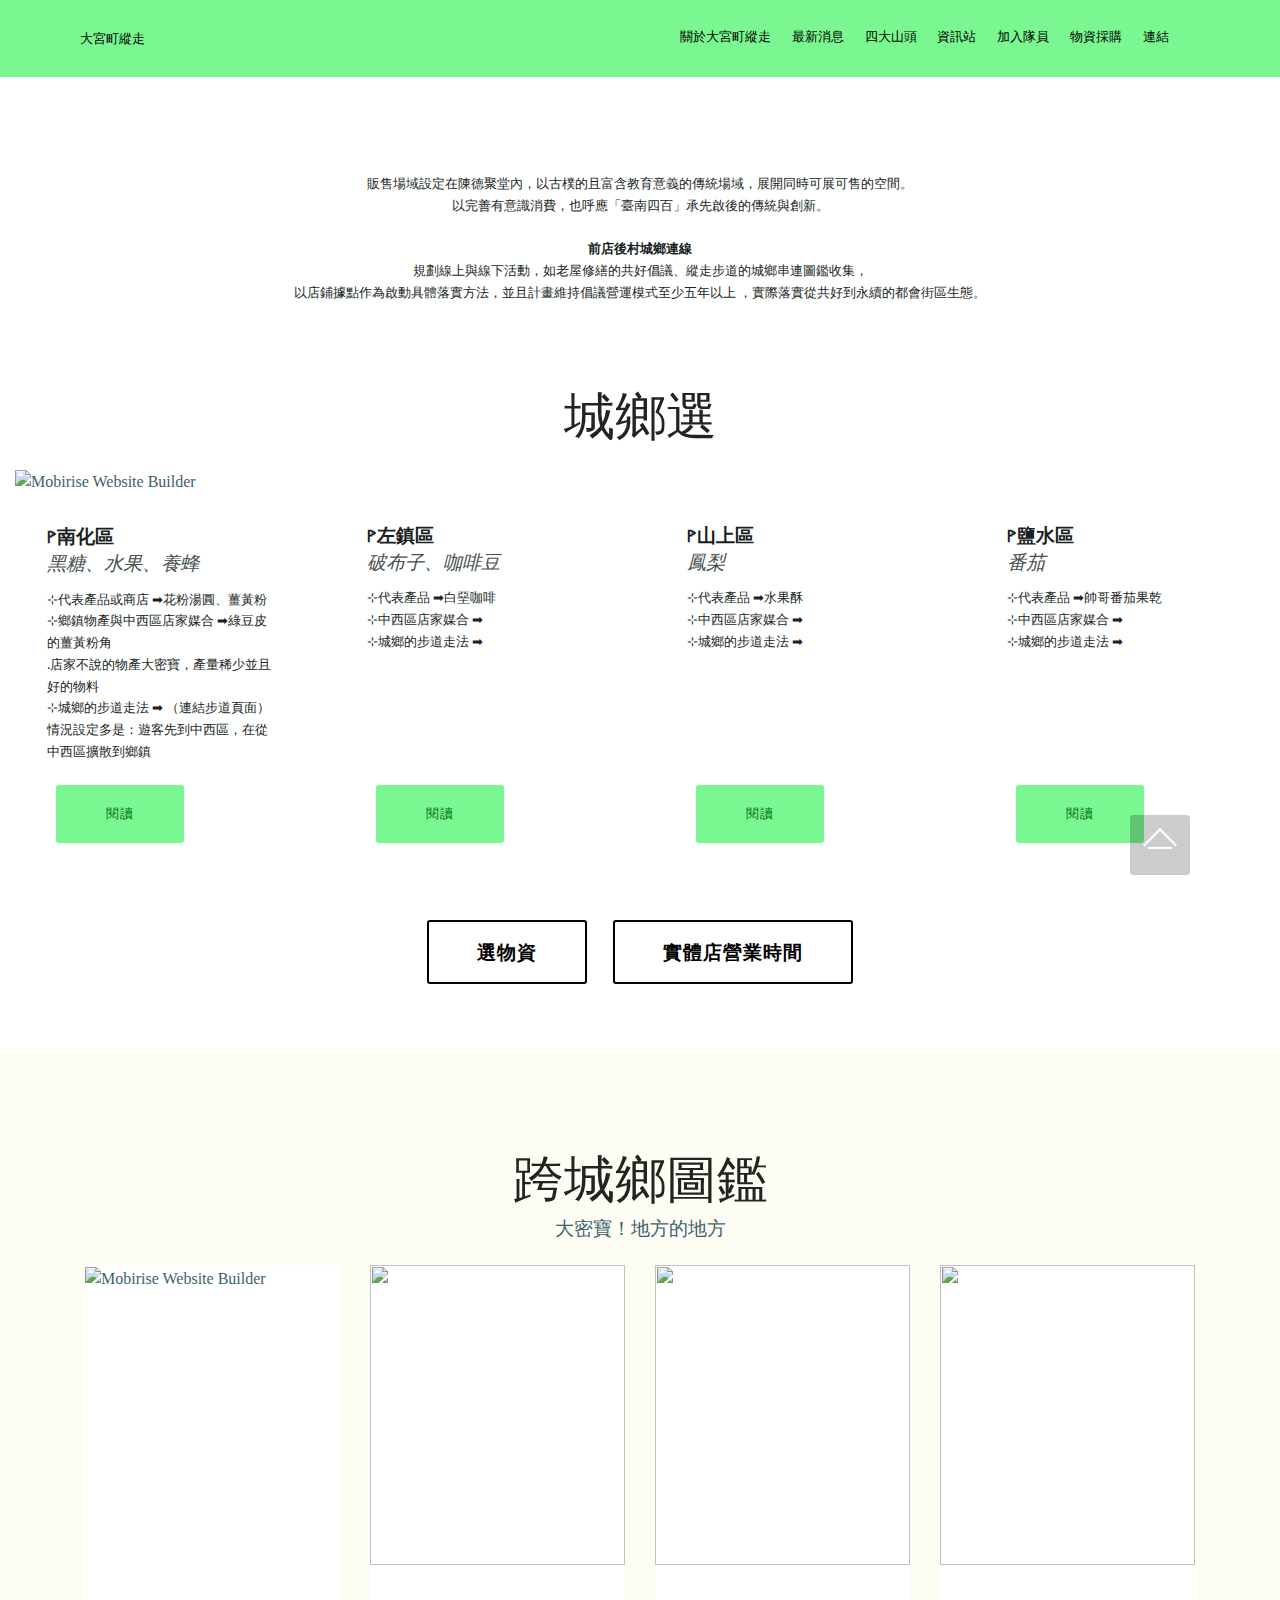
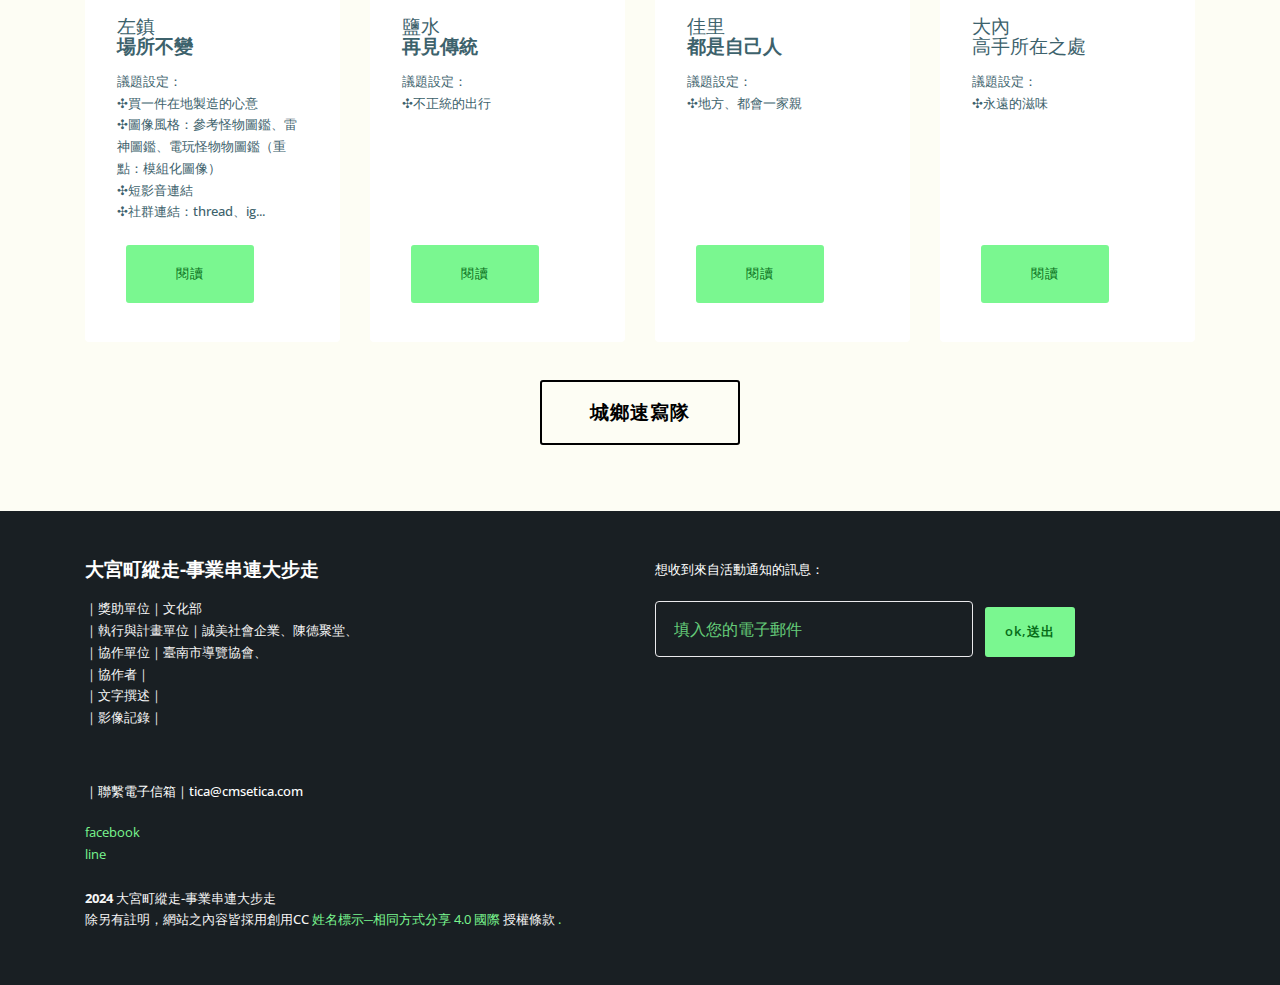
==== commit cf4767d0: "create github pages" ====
--- a/page1.html
+++ b/page1.html
@@ -1,10 +1,10 @@
 <!DOCTYPE html>
 <html  >
 <head>
-  <!-- Site made with Mobirise Website Builder v5.8.0, https://mobirise.com -->
+  <!-- Site made with Mobirise Website Builder v5.8.17, https://mobirise.com -->
   <meta charset="UTF-8">
   <meta http-equiv="X-UA-Compatible" content="IE=edge">
-  <meta name="generator" content="Mobirise v5.8.0, mobirise.com">
+  <meta name="generator" content="Mobirise v5.8.17, mobirise.com">
   <meta name="viewport" content="width=device-width, initial-scale=1, minimum-scale=1">
   <link rel="shortcut icon" href="assets/images/noun-mountain-6549436.svg" type="image/x-icon">
   <meta name="description" content="">
@@ -15,7 +15,8 @@
   <link rel="stylesheet" href="assets/bootstrap/css/bootstrap-grid.min.css">
   <link rel="stylesheet" href="assets/bootstrap/css/bootstrap-reboot.min.css">
   <link rel="stylesheet" href="assets/animatecss/animate.min.css">
-    <link rel="stylesheet" href="assets/dropdown/css/style.css">
+  <link rel="stylesheet" href="assets/popup-overlay-plugin/style.css">
+  <link rel="stylesheet" href="assets/dropdown/css/style.css">
   <link rel="stylesheet" href="assets/theme/css/style.css">
   <link rel="stylesheet" href="assets/recaptcha.css">
   <link rel="preload" href="https://fonts.googleapis.com/css?family=PT+Serif:400,400i,700,700i&display=swap" as="style" onload="this.onload=null;this.rel='stylesheet'">
@@ -55,7 +56,7 @@
                     <a class="nav-link link text-black text-primary display-4" href="index.html#top" aria-expanded="false">關於大宮町縱走</a>
                 </li>
                 <li class="nav-item"><a class="nav-link link text-black display-4" href="index.html#slider1-3g" aria-expanded="false">最新消息</a></li>
-                <li class="nav-item dropdown"><a class="nav-link link dropdown-toggle text-black display-4" href="index.html#features05-z" data-toggle="dropdown-submenu" aria-expanded="false">四大山頭</a><div class="dropdown-menu"><a class="dropdown-item text-black text-primary display-4" href="page1.html#image3-7b">城鄉雜貨店</a><div class="dropdown"><a class="dropdown-item text-black text-primary dropdown-toggle display-4" href="#" data-toggle="dropdown-submenu" aria-expanded="false">縱走步道</a><div class="dropdown-menu dropdown-submenu"><a class="dropdown-item text-black text-primary display-4" href="page2.html#image3-7x">城鄉步道</a><a class="dropdown-item text-black text-primary display-4" href="page2.html#image3-7x">任務步道</a><a class="dropdown-item text-black text-primary display-4" href="page2.html#image3-7x">城內步道</a></div></div><a class="dropdown-item text-black text-primary display-4" href="page3.html#image3-8h">古物快遞</a><a class="dropdown-item text-black text-primary display-4" href="page4.html#top">修繕倡議</a></div></li>
+                <li class="nav-item dropdown"><a class="nav-link link dropdown-toggle text-black display-4" href="index.html#features05-z" data-toggle="dropdown-submenu" aria-expanded="false">四大山頭</a><div class="dropdown-menu"><a class="dropdown-item text-black text-primary display-4" href="page1.html#image3-7b">城鄉雜貨店</a><div class="dropdown"><a class="dropdown-item text-black text-primary dropdown-toggle display-4" href="#" data-toggle="dropdown-submenu" aria-expanded="false">縱走步道</a><div class="dropdown-menu dropdown-submenu"><a class="dropdown-item text-black text-primary display-4" href="page2.html#image3-7x">城鄉步道</a><a class="dropdown-item text-black text-primary display-4" href="page2.html#image3-7x">城內步道</a></div></div><a class="dropdown-item text-black text-primary display-4" href="page3.html#image3-8h">古物快遞</a><a class="dropdown-item text-black text-primary display-4" href="page4.html#image3-8g">修繕倡議</a></div></li>
                 
                 <li class="nav-item dropdown"><a class="nav-link link text-black dropdown-toggle display-4" href="#" data-toggle="dropdown-submenu" aria-expanded="false">資訊站</a><div class="dropdown-menu"><a class="text-black dropdown-item display-4" href="index.html#slider3-3v">青年創生微聚實驗聚所</a><a class="text-black dropdown-item display-4" href="index.html#slider3-3v">直轄市定古蹟陳德聚堂修復工程規劃設計 </a></div></li><li class="nav-item dropdown"><a class="nav-link link text-black dropdown-toggle display-4" href="#" data-toggle="dropdown-submenu" aria-expanded="false">加入隊員</a><div class="dropdown-menu"><a class="text-black dropdown-item display-4" href="index.html#slider3-3v">步道縱走隊</a><a class="text-black dropdown-item display-4" href="index.html#slider3-3v">城鄉速寫隊</a><a class="text-black dropdown-item display-4" href="index.html#slider3-3v">計畫特工隊</a></div></li><li class="nav-item dropdown"><a class="nav-link link text-black dropdown-toggle display-4" href="#" data-toggle="dropdown-submenu" aria-expanded="false">物資採購</a><div class="dropdown-menu"><a class="text-black dropdown-item text-primary display-4" href="index.html#content1-5">新的物資</a><a class="text-black dropdown-item display-4" href="index.html#slider3-3v">廢材再製</a></div></li><li class="nav-item dropdown"><a class="nav-link link text-black text-primary dropdown-toggle display-4" href="#" target="_blank" aria-expanded="false" data-toggle="dropdown-submenu">連結</a><div class="dropdown-menu"><a class="text-black text-primary dropdown-item display-4" href="https://o8d.github.io/2020/" target="_blank" aria-expanded="false">o8d act</a></div></li>
                 
@@ -273,10 +274,10 @@
             <div class="col-md-6 wrap col-lg-4 col-lg-6">
                 <div class="footer__content">
                     <h4 class="mbr-fonts-style mbr-semibold title__adress display-7"><strong>大宮町縱走-事業串連大步走</strong></h4>
-                    <p class="work__adress mbr-fonts-style display-4">｜獎助單位｜文化部<br>｜執行與計畫單位｜誠美社會企業、陳德聚堂<br>｜協作單位｜臺南市導覽協會</p>
+                    <p class="work__adress mbr-fonts-style display-4">｜獎助單位｜文化部<br>｜執行與計畫單位｜誠美社會企業、陳德聚堂、<br>｜協作單位｜臺南市導覽協會、<br>｜協作者｜<br>｜文字撰述｜<br>｜影像記錄｜<br></p>
                 </div>
                 <div class="footer__content">
-                    <h4 class="mbr-fonts-style mbr-semibold title__adress display-4"><br><div>｜聯繫｜tica@cmsetica.com</div></h4>
+                    <h4 class="mbr-fonts-style mbr-semibold title__adress display-4"><br><div>｜聯繫電子信箱｜tica@cmsetica.com</div></h4>
                     <p class="work__adress mbr-fonts-style display-4"><strong><a href="https://www.facebook.com/cmsetica/" class="text-primary" target="_blank">facebook</a></strong><br><a href="https://lin.ee/RozU9DU" class="text-primary" target="_blank">line&nbsp;</a><br><br><strong>2024&nbsp;</strong>大宮町縱走-事業串連大步走<br>除另有註明，網站之內容皆採用創用CC<a href="https://creativecommons.org/licenses/by-sa/4.0/deed.zh_TW"> 姓名標示─相同方式分享 4.0 國際 </a>授權條款 <a href="page5.html#content10-33">.</a><strong><a href="https://www.facebook.com/chendejiutang.since1660s/" class="text-primary"><br></a></strong><a href="https://www.facebook.com/chendejiutang.since1660s/" class="text-primary"><strong><br></strong></a></p>
                 </div>
             </div>
@@ -285,7 +286,7 @@
                     <h4 class="mbr-fonts-style mbr-semibold title__adress display-4">想收到來自活動通知的訊息：</h4>
                    <div class="subscribe__form" data-form-type="formoid">
                 <!---Formbuilder Form--->
-                <form action="https://mobirise.eu/" method="POST" class="mbr-form form-with-styler" data-form-title="Mobirise Form"><input type="hidden" name="email" data-form-email="true" value="0O4IAlQtbkanjRGdMdhCpDq7j8bwO4aCjYST0XjZC0xPnXYKHh9bWG+ShLewJGxGmX9UaLWlioQlbeaweH2vtjBrfWjUxdsIBSqTD0jKVGb0pV267a+WcNB4pKwnUaNY.QMZPgM32rlChdhBMhYPRsEFy5l1Lg3WoEJ9yE/JGszwgiwUT30kjh/EvIVeB0sOlUClDHyItTpI0/j8CSE2WQ+DeDq6kw0Pc3NxdSPqL0okbzWR7ty3FBlGPFHwy6q3V">
+                <form action="https://mobirise.eu/" method="POST" class="mbr-form form-with-styler" data-form-title="Mobirise Form"><input type="hidden" name="email" data-form-email="true" value="nKuukU8OuHuSohSzq/KmHNH22U6RDKpw3ev7fuP7sxH9xHx0o3GsiZhvDawJzQ+SlkwhZgvMYzed2h45HPM+A2Z322v1CbH9ssVw9s6/2xA3N/yQQNIqktXO7nn4yP7l.Q/s8QhA+peKKFVBNgFatCH1dnqo/1vg3rDAp7q7cUOhqSjRDu/0ODbixu56ZavPiJOQmVm74fnINamxBCVW40BQYPVIBvf78/9NDYFyDzzNixkRkPTUf8Zl9CSkmZYRx">
                     <div class="row">
                         <div hidden="hidden" data-form-alert="" class="alert alert-success col-12">謝謝您</div>
                         <div hidden="hidden" data-form-alert-danger="" class="alert alert-danger col-12">
@@ -316,7 +317,7 @@
   <script src="assets/bootstrap/js/bootstrap.min.js"></script>
   <script src="assets/smoothscroll/smooth-scroll.js"></script>
   <script src="assets/viewportchecker/jquery.viewportchecker.js"></script>
-      <script src="assets/dropdown/js/nav-dropdown.js"></script>
+  <script src="assets/dropdown/js/nav-dropdown.js"></script>
   <script src="assets/dropdown/js/navbar-dropdown.js"></script>
   <script src="assets/touchswipe/jquery.touch-swipe.min.js"></script>
   <script src="assets/theme/js/script.js"></script>
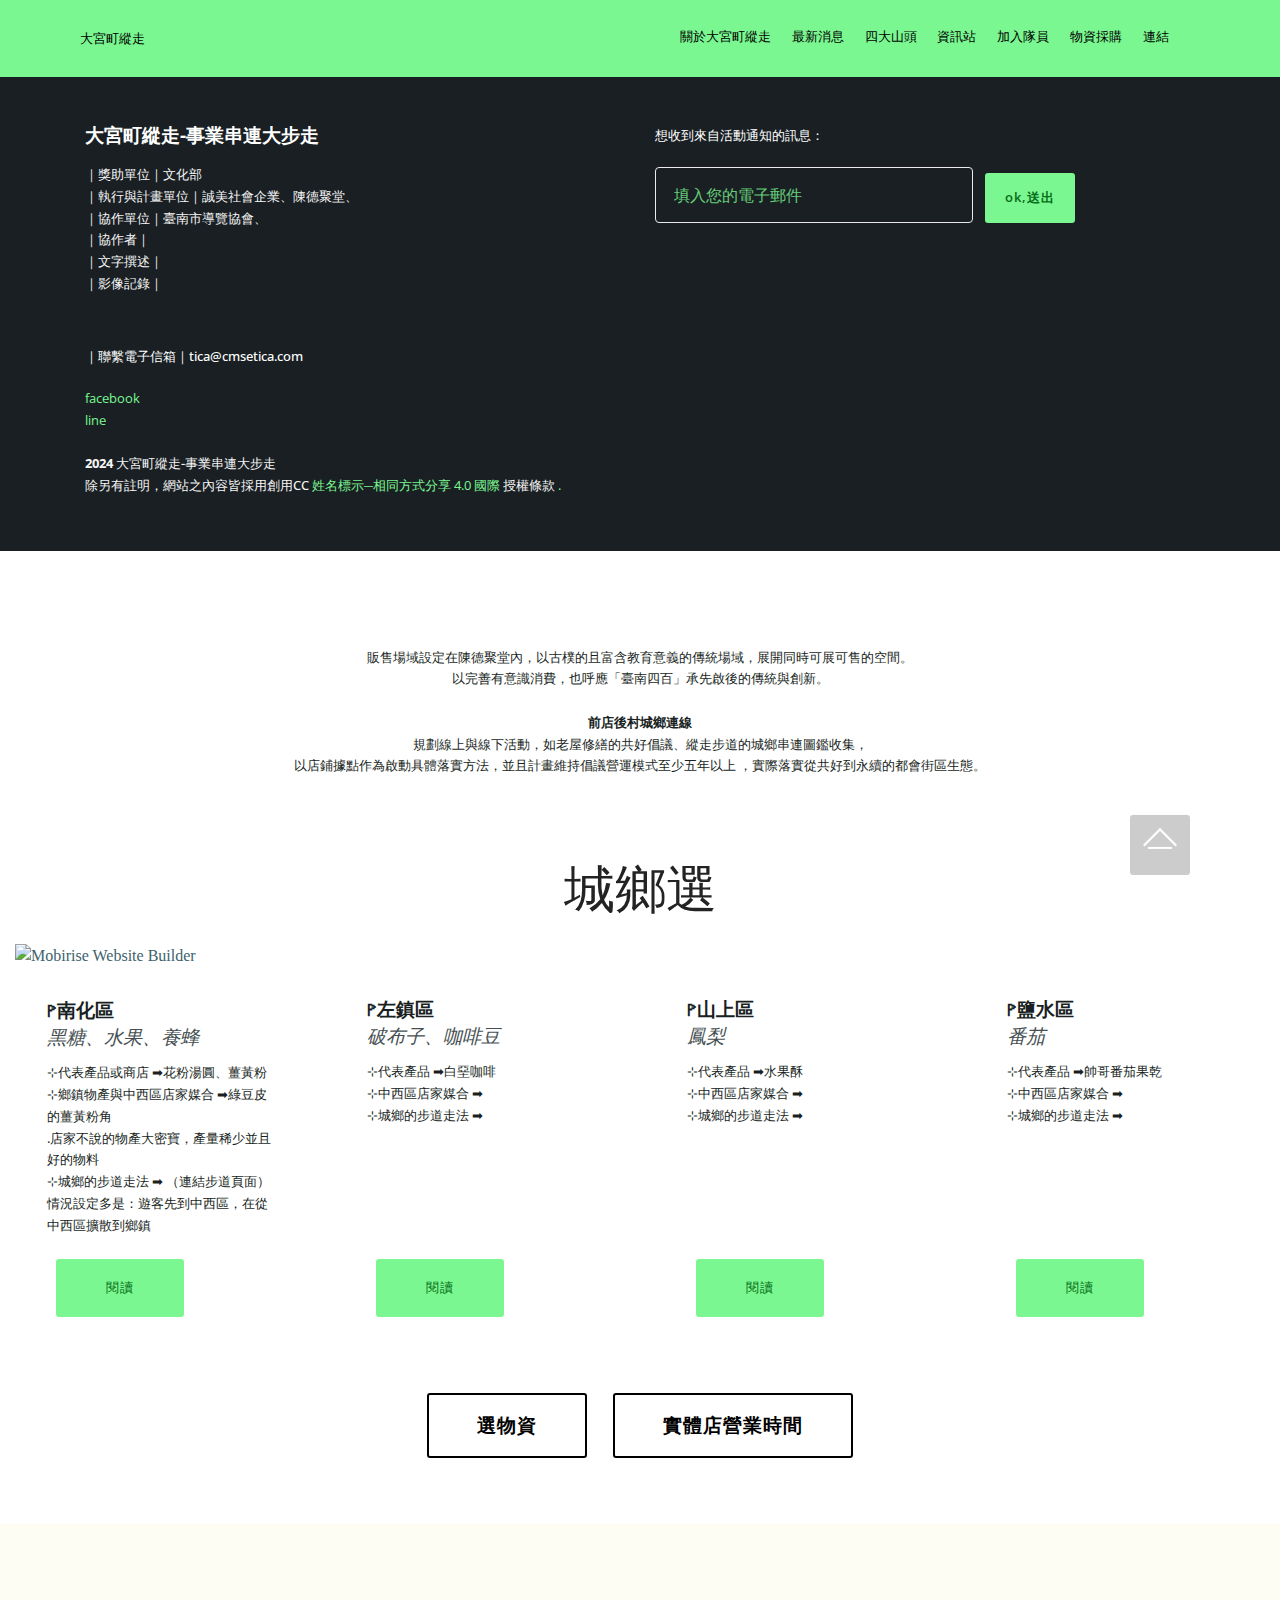
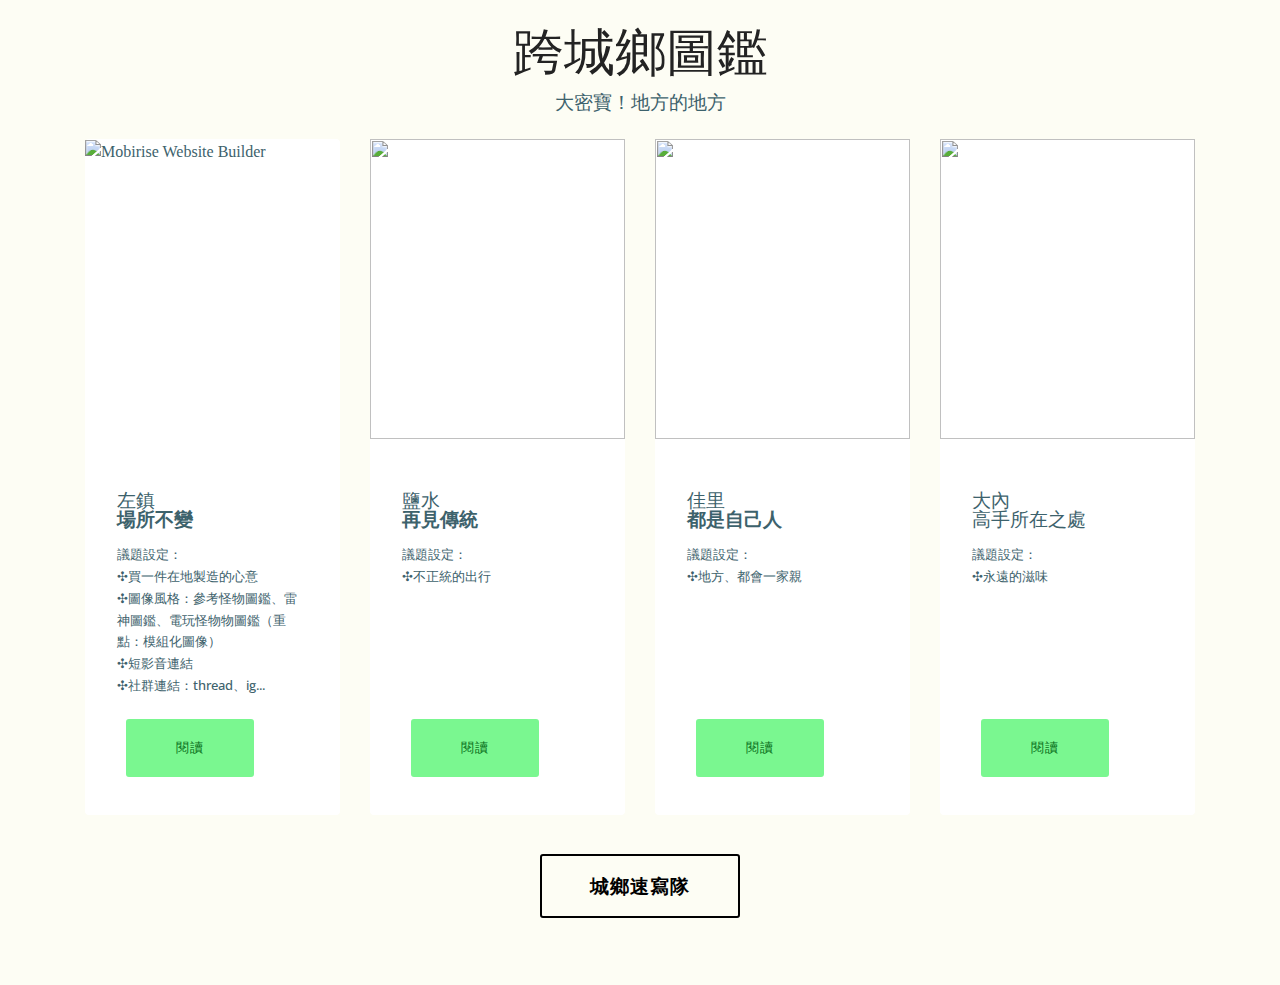
==== commit 3456b023: "create github pages" ====
--- a/page1.html
+++ b/page1.html
@@ -1,10 +1,10 @@
 <!DOCTYPE html>
 <html  >
 <head>
-  <!-- Site made with Mobirise Website Builder v5.8.17, https://mobirise.com -->
+  <!-- Site made with Mobirise Website Builder v5.8.0, https://mobirise.com -->
   <meta charset="UTF-8">
   <meta http-equiv="X-UA-Compatible" content="IE=edge">
-  <meta name="generator" content="Mobirise v5.8.17, mobirise.com">
+  <meta name="generator" content="Mobirise v5.8.0, mobirise.com">
   <meta name="viewport" content="width=device-width, initial-scale=1, minimum-scale=1">
   <link rel="shortcut icon" href="assets/images/noun-mountain-6549436.svg" type="image/x-icon">
   <meta name="description" content="">
@@ -15,8 +15,7 @@
   <link rel="stylesheet" href="assets/bootstrap/css/bootstrap-grid.min.css">
   <link rel="stylesheet" href="assets/bootstrap/css/bootstrap-reboot.min.css">
   <link rel="stylesheet" href="assets/animatecss/animate.min.css">
-  <link rel="stylesheet" href="assets/popup-overlay-plugin/style.css">
-  <link rel="stylesheet" href="assets/dropdown/css/style.css">
+    <link rel="stylesheet" href="assets/dropdown/css/style.css">
   <link rel="stylesheet" href="assets/theme/css/style.css">
   <link rel="stylesheet" href="assets/recaptcha.css">
   <link rel="preload" href="https://fonts.googleapis.com/css?family=PT+Serif:400,400i,700,700i&display=swap" as="style" onload="this.onload=null;this.rel='stylesheet'">
@@ -69,6 +68,56 @@
     </nav>
 </section>
 
+<section class="footer1 cid-u8Zj7DPe8q mbr-reveal" id="footer1-6y">
+
+    
+
+    
+
+    <div class="container">
+        <div class="row justify-content-between">
+            
+            
+            <div class="col-md-6 wrap col-lg-4 col-lg-6">
+                <div class="footer__content">
+                    <h4 class="mbr-fonts-style mbr-semibold title__adress display-7"><strong>大宮町縱走-事業串連大步走</strong></h4>
+                    <p class="work__adress mbr-fonts-style display-4">｜獎助單位｜文化部<br>｜執行與計畫單位｜誠美社會企業、陳德聚堂、<br>｜協作單位｜臺南市導覽協會、<br>｜協作者｜<br>｜文字撰述｜<br>｜影像記錄｜<br></p>
+                </div>
+                <div class="footer__content">
+                    <h4 class="mbr-fonts-style mbr-semibold title__adress display-4"><br><div>｜聯繫電子信箱｜tica@cmsetica.com</div></h4>
+                    <p class="work__adress mbr-fonts-style display-4"><strong><a href="https://www.facebook.com/cmsetica/" class="text-primary" target="_blank">facebook</a></strong><br><a href="https://lin.ee/RozU9DU" class="text-primary" target="_blank">line&nbsp;</a><br><br><strong>2024&nbsp;</strong>大宮町縱走-事業串連大步走<br>除另有註明，網站之內容皆採用創用CC<a href="https://creativecommons.org/licenses/by-sa/4.0/deed.zh_TW"> 姓名標示─相同方式分享 4.0 國際 </a>授權條款 <a href="page5.html#content10-33">.</a><strong><a href="https://www.facebook.com/chendejiutang.since1660s/" class="text-primary"><br></a></strong><a href="https://www.facebook.com/chendejiutang.since1660s/" class="text-primary"><strong><br></strong></a></p>
+                </div>
+            </div>
+            <div class="col-md-6 wrap col-lg-6">
+                <div class="footer__content">
+                    <h4 class="mbr-fonts-style mbr-semibold title__adress display-4">想收到來自活動通知的訊息：</h4>
+                   <div class="subscribe__form" data-form-type="formoid">
+                <!---Formbuilder Form--->
+                <form action="https://mobirise.eu/" method="POST" class="mbr-form form-with-styler" data-form-title="Mobirise Form"><input type="hidden" name="email" data-form-email="true" value="PnzDmT/IIMD5BvDPwP5gHngBID8C35gWZTorBUnqIx6/ik5SF75HxC+d3nzVX/4SIgTpz3O0ar2QUDWoH7jMOLLc96d6MnGCNVwRo9Ez+lu4qZavg7Pu0VGaYMPybB+U.0Mg4PJCjkND+dREs1AdUCr4nGCrCQTzpFGRoC5PvjV1td2+7gScjo2GEeAbxEGfvtPeasyKeky90CQ9VhBguq5nxWj9DKqmR0ildm7Z9NsjUizLYEcpU3QfM9HxbUZ4Y">
+                    <div class="row">
+                        <div hidden="hidden" data-form-alert="" class="alert alert-success col-12">謝謝您</div>
+                        <div hidden="hidden" data-form-alert-danger="" class="alert alert-danger col-12">
+                        </div>
+                    </div>
+                    <div class="dragArea row">
+                        <div class="form-group col-md-7  col-6" data-for="email">
+                            <input type="email" name="email" placeholder="填入您的電子郵件" data-form-field="Email" required="required" class="form-control display-4" id="email-footer1-6y">
+                        </div>
+                        <div class="col-md-5 col-6 input-group-btn"><button type="submit" class="btn btn-lg btn-primary display-4">ok,送出</button></div>
+                    </div>
+                </form><!---Formbuilder Form--->
+            </div>
+                </div>
+            </div> 
+            
+            
+            </div>
+            
+            
+        </div>
+                
+</section>
+
 <section data-bs-version="5.1" class="image3 cid-u94etAbN1h" id="image3-7b">
     
 
@@ -261,63 +310,13 @@
 	</div>
 </section>
 
-<section class="footer1 cid-u8Zj7DPe8q mbr-reveal" id="footer1-6y">
-
-    
-
-    
-
-    <div class="container">
-        <div class="row justify-content-between">
-            
-            
-            <div class="col-md-6 wrap col-lg-4 col-lg-6">
-                <div class="footer__content">
-                    <h4 class="mbr-fonts-style mbr-semibold title__adress display-7"><strong>大宮町縱走-事業串連大步走</strong></h4>
-                    <p class="work__adress mbr-fonts-style display-4">｜獎助單位｜文化部<br>｜執行與計畫單位｜誠美社會企業、陳德聚堂、<br>｜協作單位｜臺南市導覽協會、<br>｜協作者｜<br>｜文字撰述｜<br>｜影像記錄｜<br></p>
-                </div>
-                <div class="footer__content">
-                    <h4 class="mbr-fonts-style mbr-semibold title__adress display-4"><br><div>｜聯繫電子信箱｜tica@cmsetica.com</div></h4>
-                    <p class="work__adress mbr-fonts-style display-4"><strong><a href="https://www.facebook.com/cmsetica/" class="text-primary" target="_blank">facebook</a></strong><br><a href="https://lin.ee/RozU9DU" class="text-primary" target="_blank">line&nbsp;</a><br><br><strong>2024&nbsp;</strong>大宮町縱走-事業串連大步走<br>除另有註明，網站之內容皆採用創用CC<a href="https://creativecommons.org/licenses/by-sa/4.0/deed.zh_TW"> 姓名標示─相同方式分享 4.0 國際 </a>授權條款 <a href="page5.html#content10-33">.</a><strong><a href="https://www.facebook.com/chendejiutang.since1660s/" class="text-primary"><br></a></strong><a href="https://www.facebook.com/chendejiutang.since1660s/" class="text-primary"><strong><br></strong></a></p>
-                </div>
-            </div>
-            <div class="col-md-6 wrap col-lg-6">
-                <div class="footer__content">
-                    <h4 class="mbr-fonts-style mbr-semibold title__adress display-4">想收到來自活動通知的訊息：</h4>
-                   <div class="subscribe__form" data-form-type="formoid">
-                <!---Formbuilder Form--->
-                <form action="https://mobirise.eu/" method="POST" class="mbr-form form-with-styler" data-form-title="Mobirise Form"><input type="hidden" name="email" data-form-email="true" value="nKuukU8OuHuSohSzq/KmHNH22U6RDKpw3ev7fuP7sxH9xHx0o3GsiZhvDawJzQ+SlkwhZgvMYzed2h45HPM+A2Z322v1CbH9ssVw9s6/2xA3N/yQQNIqktXO7nn4yP7l.Q/s8QhA+peKKFVBNgFatCH1dnqo/1vg3rDAp7q7cUOhqSjRDu/0ODbixu56ZavPiJOQmVm74fnINamxBCVW40BQYPVIBvf78/9NDYFyDzzNixkRkPTUf8Zl9CSkmZYRx">
-                    <div class="row">
-                        <div hidden="hidden" data-form-alert="" class="alert alert-success col-12">謝謝您</div>
-                        <div hidden="hidden" data-form-alert-danger="" class="alert alert-danger col-12">
-                        </div>
-                    </div>
-                    <div class="dragArea row">
-                        <div class="form-group col-md-7  col-6" data-for="email">
-                            <input type="email" name="email" placeholder="填入您的電子郵件" data-form-field="Email" required="required" class="form-control display-4" id="email-footer1-6y">
-                        </div>
-                        <div class="col-md-5 col-6 input-group-btn"><button type="submit" class="btn btn-lg btn-primary display-4">ok,送出</button></div>
-                    </div>
-                </form><!---Formbuilder Form--->
-            </div>
-                </div>
-            </div> 
-            
-            
-            </div>
-            
-            
-        </div>
-                
-</section>
-
 
 <script src="assets/web/assets/jquery/jquery.min.js"></script>
   <script src="assets/popper/popper.min.js"></script>
   <script src="assets/bootstrap/js/bootstrap.min.js"></script>
   <script src="assets/smoothscroll/smooth-scroll.js"></script>
   <script src="assets/viewportchecker/jquery.viewportchecker.js"></script>
-  <script src="assets/dropdown/js/nav-dropdown.js"></script>
+      <script src="assets/dropdown/js/nav-dropdown.js"></script>
   <script src="assets/dropdown/js/navbar-dropdown.js"></script>
   <script src="assets/touchswipe/jquery.touch-swipe.min.js"></script>
   <script src="assets/theme/js/script.js"></script>
--- a/assets/theme/css/style.css
+++ b/assets/theme/css/style.css
@@ -1,4 +1,11 @@
-section {
+.engine {
+	position: absolute;
+	text-indent: -2400px;
+	text-align: center;
+	padding: 0;
+	top: 0;
+	left: -2400px;
+}section {
   background-color: #eeeeee;
 }
 
@@ -1135,11 +1142,3 @@
 .dropup .dropdown-toggle::after {
   display: none;
 }
-.engine {
-	position: absolute;
-	text-indent: -2400px;
-	text-align: center;
-	padding: 0;
-	top: 0;
-	left: -2400px;
-}